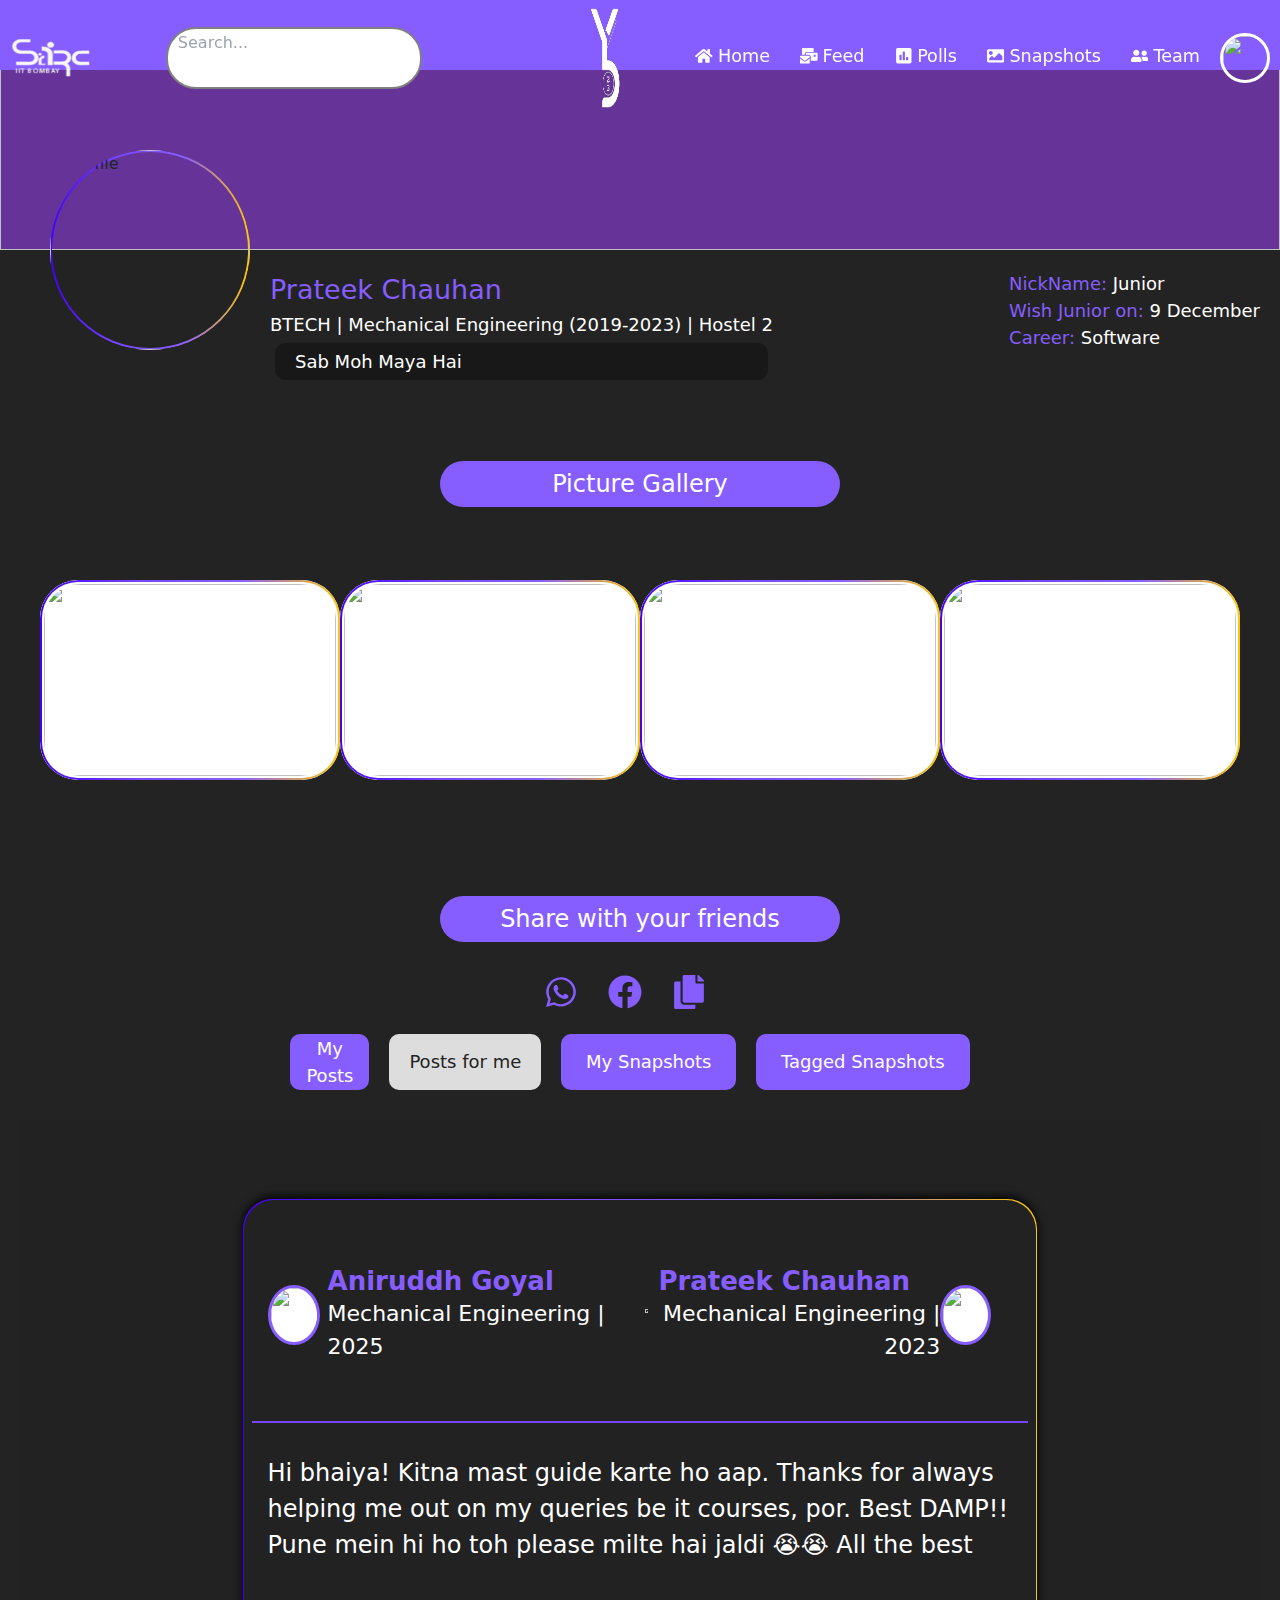
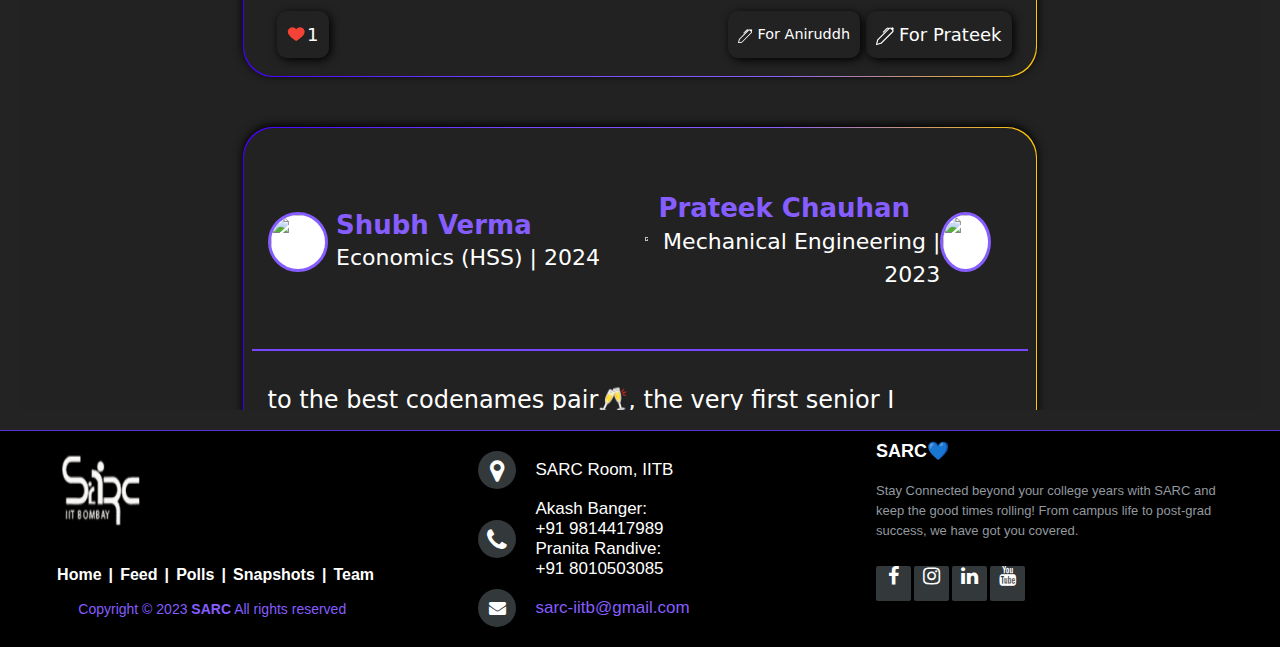
==== index.html @ 1e6b45af "first commit yearbook" ====
<html lang="en">

<head>
  <meta charset="utf-8">
  <link rel="icon" href="/favicon.ico">
  <meta name="viewport" content="width=device-width,initial-scale=1">
  <meta name="theme-color" content="#000000">
  <meta name="description" content="Web site created using create-react-app">
  <link rel="apple-touch-icon" href="/logo192.png">
  <link rel="manifest" href="/manifest.json">
  <title>YearBook 2023</title>

  <link href="main.1f7611b5.css" rel="stylesheet">
  <style>
    ::-webkit-scrollbar {
      width: 10px;
    }

    /* Track */
    ::-webkit-scrollbar-track {
      background: #f1f1f1;
    }

    /* Handle */
    ::-webkit-scrollbar-thumb {
      background: #888;
    }

    /* Handle on hover */
    ::-webkit-scrollbar-thumb:hover {
      background: #555;
    }

    img {
      width: 100px;
      height: 100px;
    }

    .swal2-popup.swal2-toast {
      box-sizing: border-box;
      grid-column: 1/4 !important;
      grid-row: 1/4 !important;
      grid-template-columns: min-content auto min-content;
      padding: 1em;
      overflow-y: hidden;
      background: #fff;
      box-shadow: 0 0 1px rgba(0, 0, 0, .075), 0 1px 2px rgba(0, 0, 0, .075), 1px 2px 4px rgba(0, 0, 0, .075), 1px 3px 8px rgba(0, 0, 0, .075), 2px 4px 16px rgba(0, 0, 0, .075);
      pointer-events: all
    }

    .swal2-popup.swal2-toast>* {
      grid-column: 2
    }

    .swal2-popup.swal2-toast .swal2-title {
      margin: .5em 1em;
      padding: 0;
      font-size: 1em;
      text-align: initial
    }

    .swal2-popup.swal2-toast .swal2-loading {
      justify-content: center
    }

    .swal2-popup.swal2-toast .swal2-input {
      height: 2em;
      margin: .5em;
      font-size: 1em
    }

    .swal2-popup.swal2-toast .swal2-validation-message {
      font-size: 1em
    }

    .swal2-popup.swal2-toast .swal2-footer {
      margin: .5em 0 0;
      padding: .5em 0 0;
      font-size: .8em
    }

    .swal2-popup.swal2-toast .swal2-close {
      grid-column: 3/3;
      grid-row: 1/99;
      align-self: center;
      width: .8em;
      height: .8em;
      margin: 0;
      font-size: 2em
    }

    .swal2-popup.swal2-toast .swal2-html-container {
      margin: .5em 1em;
      padding: 0;
      overflow: initial;
      font-size: 1em;
      text-align: initial
    }

    .swal2-popup.swal2-toast .swal2-html-container:empty {
      padding: 0
    }

    .swal2-popup.swal2-toast .swal2-loader {
      grid-column: 1;
      grid-row: 1/99;
      align-self: center;
      width: 2em;
      height: 2em;
      margin: .25em
    }

    .swal2-popup.swal2-toast .swal2-icon {
      grid-column: 1;
      grid-row: 1/99;
      align-self: center;
      width: 2em;
      min-width: 2em;
      height: 2em;
      margin: 0 .5em 0 0
    }

    .swal2-popup.swal2-toast .swal2-icon .swal2-icon-content {
      display: flex;
      align-items: center;
      font-size: 1.8em;
      font-weight: bold
    }

    .swal2-popup.swal2-toast .swal2-icon.swal2-success .swal2-success-ring {
      width: 2em;
      height: 2em
    }

    .swal2-popup.swal2-toast .swal2-icon.swal2-error [class^=swal2-x-mark-line] {
      top: .875em;
      width: 1.375em
    }

    .swal2-popup.swal2-toast .swal2-icon.swal2-error [class^=swal2-x-mark-line][class$=left] {
      left: .3125em
    }

    .swal2-popup.swal2-toast .swal2-icon.swal2-error [class^=swal2-x-mark-line][class$=right] {
      right: .3125em
    }

    .swal2-popup.swal2-toast .swal2-actions {
      justify-content: flex-start;
      height: auto;
      margin: 0;
      margin-top: .5em;
      padding: 0 .5em
    }

    .swal2-popup.swal2-toast .swal2-styled {
      margin: .25em .5em;
      padding: .4em .6em;
      font-size: 1em
    }

    .swal2-popup.swal2-toast .swal2-success {
      border-color: #a5dc86
    }

    .swal2-popup.swal2-toast .swal2-success [class^=swal2-success-circular-line] {
      position: absolute;
      width: 1.6em;
      height: 3em;
      transform: rotate(45deg);
      border-radius: 50%
    }

    .swal2-popup.swal2-toast .swal2-success [class^=swal2-success-circular-line][class$=left] {
      top: -0.8em;
      left: -0.5em;
      transform: rotate(-45deg);
      transform-origin: 2em 2em;
      border-radius: 4em 0 0 4em
    }

    .swal2-popup.swal2-toast .swal2-success [class^=swal2-success-circular-line][class$=right] {
      top: -0.25em;
      left: .9375em;
      transform-origin: 0 1.5em;
      border-radius: 0 4em 4em 0
    }

    .swal2-popup.swal2-toast .swal2-success .swal2-success-ring {
      width: 2em;
      height: 2em
    }

    .swal2-popup.swal2-toast .swal2-success .swal2-success-fix {
      top: 0;
      left: .4375em;
      width: .4375em;
      height: 2.6875em
    }

    .swal2-popup.swal2-toast .swal2-success [class^=swal2-success-line] {
      height: .3125em
    }

    .swal2-popup.swal2-toast .swal2-success [class^=swal2-success-line][class$=tip] {
      top: 1.125em;
      left: .1875em;
      width: .75em
    }

    .swal2-popup.swal2-toast .swal2-success [class^=swal2-success-line][class$=long] {
      top: .9375em;
      right: .1875em;
      width: 1.375em
    }

    .swal2-popup.swal2-toast .swal2-success.swal2-icon-show .swal2-success-line-tip {
      animation: swal2-toast-animate-success-line-tip .75s
    }

    .swal2-popup.swal2-toast .swal2-success.swal2-icon-show .swal2-success-line-long {
      animation: swal2-toast-animate-success-line-long .75s
    }

    .swal2-popup.swal2-toast.swal2-show {
      animation: swal2-toast-show .5s
    }

    .swal2-popup.swal2-toast.swal2-hide {
      animation: swal2-toast-hide .1s forwards
    }

    .swal2-container {
      display: grid;
      position: fixed;
      z-index: 1060;
      inset: 0;
      box-sizing: border-box;
      grid-template-areas: "top-start     top            top-end" "center-start  center         center-end" "bottom-start  bottom-center  bottom-end";
      grid-template-rows: minmax(min-content, auto) minmax(min-content, auto) minmax(min-content, auto);
      height: 100%;
      padding: .625em;
      overflow-x: hidden;
      transition: background-color .1s;
      -webkit-overflow-scrolling: touch
    }

    .swal2-container.swal2-backdrop-show,
    .swal2-container.swal2-noanimation {
      background: rgba(0, 0, 0, .4)
    }

    .swal2-container.swal2-backdrop-hide {
      background: rgba(0, 0, 0, 0) !important
    }

    .swal2-container.swal2-top-start,
    .swal2-container.swal2-center-start,
    .swal2-container.swal2-bottom-start {
      grid-template-columns: minmax(0, 1fr) auto auto
    }

    .swal2-container.swal2-top,
    .swal2-container.swal2-center,
    .swal2-container.swal2-bottom {
      grid-template-columns: auto minmax(0, 1fr) auto
    }

    .swal2-container.swal2-top-end,
    .swal2-container.swal2-center-end,
    .swal2-container.swal2-bottom-end {
      grid-template-columns: auto auto minmax(0, 1fr)
    }

    .swal2-container.swal2-top-start>.swal2-popup {
      align-self: start
    }

    .swal2-container.swal2-top>.swal2-popup {
      grid-column: 2;
      align-self: start;
      justify-self: center
    }

    .swal2-container.swal2-top-end>.swal2-popup,
    .swal2-container.swal2-top-right>.swal2-popup {
      grid-column: 3;
      align-self: start;
      justify-self: end
    }

    .swal2-container.swal2-center-start>.swal2-popup,
    .swal2-container.swal2-center-left>.swal2-popup {
      grid-row: 2;
      align-self: center
    }

    .swal2-container.swal2-center>.swal2-popup {
      grid-column: 2;
      grid-row: 2;
      align-self: center;
      justify-self: center
    }

    .swal2-container.swal2-center-end>.swal2-popup,
    .swal2-container.swal2-center-right>.swal2-popup {
      grid-column: 3;
      grid-row: 2;
      align-self: center;
      justify-self: end
    }

    .swal2-container.swal2-bottom-start>.swal2-popup,
    .swal2-container.swal2-bottom-left>.swal2-popup {
      grid-column: 1;
      grid-row: 3;
      align-self: end
    }

    .swal2-container.swal2-bottom>.swal2-popup {
      grid-column: 2;
      grid-row: 3;
      justify-self: center;
      align-self: end
    }

    .swal2-container.swal2-bottom-end>.swal2-popup,
    .swal2-container.swal2-bottom-right>.swal2-popup {
      grid-column: 3;
      grid-row: 3;
      align-self: end;
      justify-self: end
    }

    .swal2-container.swal2-grow-row>.swal2-popup,
    .swal2-container.swal2-grow-fullscreen>.swal2-popup {
      grid-column: 1/4;
      width: 100%
    }

    .swal2-container.swal2-grow-column>.swal2-popup,
    .swal2-container.swal2-grow-fullscreen>.swal2-popup {
      grid-row: 1/4;
      align-self: stretch
    }

    .swal2-container.swal2-no-transition {
      transition: none !important
    }

    .swal2-popup {
      display: none;
      position: relative;
      box-sizing: border-box;
      grid-template-columns: minmax(0, 100%);
      width: 32em;
      max-width: 100%;
      padding: 0 0 1.25em;
      border: none;
      border-radius: 5px;
      background: #fff;
      color: #545454;
      font-family: inherit;
      font-size: 1rem
    }

    .swal2-popup:focus {
      outline: none
    }

    .swal2-popup.swal2-loading {
      overflow-y: hidden
    }

    .swal2-title {
      position: relative;
      max-width: 100%;
      margin: 0;
      padding: .8em 1em 0;
      color: inherit;
      font-size: 1.875em;
      font-weight: 600;
      text-align: center;
      text-transform: none;
      word-wrap: break-word
    }

    .swal2-actions {
      display: flex;
      z-index: 1;
      box-sizing: border-box;
      flex-wrap: wrap;
      align-items: center;
      justify-content: center;
      width: auto;
      margin: 1.25em auto 0;
      padding: 0
    }

    .swal2-actions:not(.swal2-loading) .swal2-styled[disabled] {
      opacity: .4
    }

    .swal2-actions:not(.swal2-loading) .swal2-styled:hover {
      background-image: linear-gradient(rgba(0, 0, 0, 0.1), rgba(0, 0, 0, 0.1))
    }

    .swal2-actions:not(.swal2-loading) .swal2-styled:active {
      background-image: linear-gradient(rgba(0, 0, 0, 0.2), rgba(0, 0, 0, 0.2))
    }

    .swal2-loader {
      display: none;
      align-items: center;
      justify-content: center;
      width: 2.2em;
      height: 2.2em;
      margin: 0 1.875em;
      animation: swal2-rotate-loading 1.5s linear 0s infinite normal;
      border-width: .25em;
      border-style: solid;
      border-radius: 100%;
      border-color: #2778c4 rgba(0, 0, 0, 0) #2778c4 rgba(0, 0, 0, 0)
    }

    .swal2-styled {
      margin: .3125em;
      padding: .625em 1.1em;
      transition: box-shadow .1s;
      box-shadow: 0 0 0 3px rgba(0, 0, 0, 0);
      font-weight: 500
    }

    .swal2-styled:not([disabled]) {
      cursor: pointer
    }

    .swal2-styled.swal2-confirm {
      border: 0;
      border-radius: .25em;
      background: initial;
      background-color: #7066e0;
      color: #fff;
      font-size: 1em
    }

    .swal2-styled.swal2-confirm:focus {
      box-shadow: 0 0 0 3px rgba(112, 102, 224, .5)
    }

    .swal2-styled.swal2-deny {
      border: 0;
      border-radius: .25em;
      background: initial;
      background-color: #dc3741;
      color: #fff;
      font-size: 1em
    }

    .swal2-styled.swal2-deny:focus {
      box-shadow: 0 0 0 3px rgba(220, 55, 65, .5)
    }

    .swal2-styled.swal2-cancel {
      border: 0;
      border-radius: .25em;
      background: initial;
      background-color: #6e7881;
      color: #fff;
      font-size: 1em
    }

    .swal2-styled.swal2-cancel:focus {
      box-shadow: 0 0 0 3px rgba(110, 120, 129, .5)
    }

    .swal2-styled.swal2-default-outline:focus {
      box-shadow: 0 0 0 3px rgba(100, 150, 200, .5)
    }

    .swal2-styled:focus {
      outline: none
    }

    .swal2-styled::-moz-focus-inner {
      border: 0
    }

    .swal2-footer {
      justify-content: center;
      margin: 1em 0 0;
      padding: 1em 1em 0;
      border-top: 1px solid #eee;
      color: inherit;
      font-size: 1em
    }

    .swal2-timer-progress-bar-container {
      position: absolute;
      right: 0;
      bottom: 0;
      left: 0;
      grid-column: auto !important;
      overflow: hidden;
      border-bottom-right-radius: 5px;
      border-bottom-left-radius: 5px
    }

    .swal2-timer-progress-bar {
      width: 100%;
      height: .25em;
      background: rgba(0, 0, 0, .2)
    }

    .swal2-image {
      max-width: 100%;
      margin: 2em auto 1em
    }

    .swal2-close {
      z-index: 2;
      align-items: center;
      justify-content: center;
      width: 1.2em;
      height: 1.2em;
      margin-top: 0;
      margin-right: 0;
      margin-bottom: -1.2em;
      padding: 0;
      overflow: hidden;
      transition: color .1s, box-shadow .1s;
      border: none;
      border-radius: 5px;
      background: rgba(0, 0, 0, 0);
      color: #ccc;
      font-family: monospace;
      font-size: 2.5em;
      cursor: pointer;
      justify-self: end
    }

    .swal2-close:hover {
      transform: none;
      background: rgba(0, 0, 0, 0);
      color: #f27474
    }

    .swal2-close:focus {
      outline: none;
      box-shadow: inset 0 0 0 3px rgba(100, 150, 200, .5)
    }

    .swal2-close::-moz-focus-inner {
      border: 0
    }

    .swal2-html-container {
      z-index: 1;
      justify-content: center;
      margin: 1em 1.6em .3em;
      padding: 0;
      overflow: auto;
      color: inherit;
      font-size: 1.125em;
      font-weight: normal;
      line-height: normal;
      text-align: center;
      word-wrap: break-word;
      word-break: break-word
    }

    .swal2-input,
    .swal2-file,
    .swal2-textarea,
    .swal2-select,
    .swal2-radio,
    .swal2-checkbox {
      margin: 1em 2em 3px
    }

    .swal2-input,
    .swal2-file,
    .swal2-textarea {
      box-sizing: border-box;
      width: auto;
      transition: border-color .1s, box-shadow .1s;
      border: 1px solid #d9d9d9;
      border-radius: .1875em;
      background: rgba(0, 0, 0, 0);
      box-shadow: inset 0 1px 1px rgba(0, 0, 0, .06), 0 0 0 3px rgba(0, 0, 0, 0);
      color: inherit;
      font-size: 1.125em
    }

    .swal2-input.swal2-inputerror,
    .swal2-file.swal2-inputerror,
    .swal2-textarea.swal2-inputerror {
      border-color: #f27474 !important;
      box-shadow: 0 0 2px #f27474 !important
    }

    .swal2-input:focus,
    .swal2-file:focus,
    .swal2-textarea:focus {
      border: 1px solid #b4dbed;
      outline: none;
      box-shadow: inset 0 1px 1px rgba(0, 0, 0, .06), 0 0 0 3px rgba(100, 150, 200, .5)
    }

    .swal2-input::placeholder,
    .swal2-file::placeholder,
    .swal2-textarea::placeholder {
      color: #ccc
    }

    .swal2-range {
      margin: 1em 2em 3px;
      background: #fff
    }

    .swal2-range input {
      width: 80%
    }

    .swal2-range output {
      width: 20%;
      color: inherit;
      font-weight: 600;
      text-align: center
    }

    .swal2-range input,
    .swal2-range output {
      height: 2.625em;
      padding: 0;
      font-size: 1.125em;
      line-height: 2.625em
    }

    .swal2-input {
      height: 2.625em;
      padding: 0 .75em
    }

    .swal2-file {
      width: 75%;
      margin-right: auto;
      margin-left: auto;
      background: rgba(0, 0, 0, 0);
      font-size: 1.125em
    }

    .swal2-textarea {
      height: 6.75em;
      padding: .75em
    }

    .swal2-select {
      min-width: 50%;
      max-width: 100%;
      padding: .375em .625em;
      background: rgba(0, 0, 0, 0);
      color: inherit;
      font-size: 1.125em
    }

    .swal2-radio,
    .swal2-checkbox {
      align-items: center;
      justify-content: center;
      background: #fff;
      color: inherit
    }

    .swal2-radio label,
    .swal2-checkbox label {
      margin: 0 .6em;
      font-size: 1.125em
    }

    .swal2-radio input,
    .swal2-checkbox input {
      flex-shrink: 0;
      margin: 0 .4em
    }

    .swal2-input-label {
      display: flex;
      justify-content: center;
      margin: 1em auto 0
    }

    .swal2-validation-message {
      align-items: center;
      justify-content: center;
      margin: 1em 0 0;
      padding: .625em;
      overflow: hidden;
      background: #f0f0f0;
      color: #666;
      font-size: 1em;
      font-weight: 300
    }

    .swal2-validation-message::before {
      content: "!";
      display: inline-block;
      width: 1.5em;
      min-width: 1.5em;
      height: 1.5em;
      margin: 0 .625em;
      border-radius: 50%;
      background-color: #f27474;
      color: #fff;
      font-weight: 600;
      line-height: 1.5em;
      text-align: center
    }

    .swal2-icon {
      position: relative;
      box-sizing: content-box;
      justify-content: center;
      width: 5em;
      height: 5em;
      margin: 2.5em auto .6em;
      border: 0.25em solid rgba(0, 0, 0, 0);
      border-radius: 50%;
      border-color: #000;
      font-family: inherit;
      line-height: 5em;
      cursor: default;
      user-select: none
    }

    .swal2-icon .swal2-icon-content {
      display: flex;
      align-items: center;
      font-size: 3.75em
    }

    .swal2-icon.swal2-error {
      border-color: #f27474;
      color: #f27474
    }

    .swal2-icon.swal2-error .swal2-x-mark {
      position: relative;
      flex-grow: 1
    }

    .swal2-icon.swal2-error [class^=swal2-x-mark-line] {
      display: block;
      position: absolute;
      top: 2.3125em;
      width: 2.9375em;
      height: .3125em;
      border-radius: .125em;
      background-color: #f27474
    }

    .swal2-icon.swal2-error [class^=swal2-x-mark-line][class$=left] {
      left: 1.0625em;
      transform: rotate(45deg)
    }

    .swal2-icon.swal2-error [class^=swal2-x-mark-line][class$=right] {
      right: 1em;
      transform: rotate(-45deg)
    }

    .swal2-icon.swal2-error.swal2-icon-show {
      animation: swal2-animate-error-icon .5s
    }

    .swal2-icon.swal2-error.swal2-icon-show .swal2-x-mark {
      animation: swal2-animate-error-x-mark .5s
    }

    .swal2-icon.swal2-warning {
      border-color: #facea8;
      color: #f8bb86
    }

    .swal2-icon.swal2-warning.swal2-icon-show {
      animation: swal2-animate-error-icon .5s
    }

    .swal2-icon.swal2-warning.swal2-icon-show .swal2-icon-content {
      animation: swal2-animate-i-mark .5s
    }

    .swal2-icon.swal2-info {
      border-color: #9de0f6;
      color: #3fc3ee
    }

    .swal2-icon.swal2-info.swal2-icon-show {
      animation: swal2-animate-error-icon .5s
    }

    .swal2-icon.swal2-info.swal2-icon-show .swal2-icon-content {
      animation: swal2-animate-i-mark .8s
    }

    .swal2-icon.swal2-question {
      border-color: #c9dae1;
      color: #87adbd
    }

    .swal2-icon.swal2-question.swal2-icon-show {
      animation: swal2-animate-error-icon .5s
    }

    .swal2-icon.swal2-question.swal2-icon-show .swal2-icon-content {
      animation: swal2-animate-question-mark .8s
    }

    .swal2-icon.swal2-success {
      border-color: #a5dc86;
      color: #a5dc86
    }

    .swal2-icon.swal2-success [class^=swal2-success-circular-line] {
      position: absolute;
      width: 3.75em;
      height: 7.5em;
      transform: rotate(45deg);
      border-radius: 50%
    }

    .swal2-icon.swal2-success [class^=swal2-success-circular-line][class$=left] {
      top: -0.4375em;
      left: -2.0635em;
      transform: rotate(-45deg);
      transform-origin: 3.75em 3.75em;
      border-radius: 7.5em 0 0 7.5em
    }

    .swal2-icon.swal2-success [class^=swal2-success-circular-line][class$=right] {
      top: -0.6875em;
      left: 1.875em;
      transform: rotate(-45deg);
      transform-origin: 0 3.75em;
      border-radius: 0 7.5em 7.5em 0
    }

    .swal2-icon.swal2-success .swal2-success-ring {
      position: absolute;
      z-index: 2;
      top: -0.25em;
      left: -0.25em;
      box-sizing: content-box;
      width: 100%;
      height: 100%;
      border: .25em solid rgba(165, 220, 134, .3);
      border-radius: 50%
    }

    .swal2-icon.swal2-success .swal2-success-fix {
      position: absolute;
      z-index: 1;
      top: .5em;
      left: 1.625em;
      width: .4375em;
      height: 5.625em;
      transform: rotate(-45deg)
    }

    .swal2-icon.swal2-success [class^=swal2-success-line] {
      display: block;
      position: absolute;
      z-index: 2;
      height: .3125em;
      border-radius: .125em;
      background-color: #a5dc86
    }

    .swal2-icon.swal2-success [class^=swal2-success-line][class$=tip] {
      top: 2.875em;
      left: .8125em;
      width: 1.5625em;
      transform: rotate(45deg)
    }

    .swal2-icon.swal2-success [class^=swal2-success-line][class$=long] {
      top: 2.375em;
      right: .5em;
      width: 2.9375em;
      transform: rotate(-45deg)
    }

    .swal2-icon.swal2-success.swal2-icon-show .swal2-success-line-tip {
      animation: swal2-animate-success-line-tip .75s
    }

    .swal2-icon.swal2-success.swal2-icon-show .swal2-success-line-long {
      animation: swal2-animate-success-line-long .75s
    }

    .swal2-icon.swal2-success.swal2-icon-show .swal2-success-circular-line-right {
      animation: swal2-rotate-success-circular-line 4.25s ease-in
    }

    .swal2-progress-steps {
      flex-wrap: wrap;
      align-items: center;
      max-width: 100%;
      margin: 1.25em auto;
      padding: 0;
      background: rgba(0, 0, 0, 0);
      font-weight: 600
    }

    .swal2-progress-steps li {
      display: inline-block;
      position: relative
    }

    .swal2-progress-steps .swal2-progress-step {
      z-index: 20;
      flex-shrink: 0;
      width: 2em;
      height: 2em;
      border-radius: 2em;
      background: #2778c4;
      color: #fff;
      line-height: 2em;
      text-align: center
    }

    .swal2-progress-steps .swal2-progress-step.swal2-active-progress-step {
      background: #2778c4
    }

    .swal2-progress-steps .swal2-progress-step.swal2-active-progress-step~.swal2-progress-step {
      background: #add8e6;
      color: #fff
    }

    .swal2-progress-steps .swal2-progress-step.swal2-active-progress-step~.swal2-progress-step-line {
      background: #add8e6
    }

    .swal2-progress-steps .swal2-progress-step-line {
      z-index: 10;
      flex-shrink: 0;
      width: 2.5em;
      height: .4em;
      margin: 0 -1px;
      background: #2778c4
    }

    [class^=swal2] {
      -webkit-tap-highlight-color: rgba(0, 0, 0, 0)
    }

    .swal2-show {
      animation: swal2-show .3s
    }

    .swal2-hide {
      animation: swal2-hide .15s forwards
    }

    .swal2-noanimation {
      transition: none
    }

    .swal2-scrollbar-measure {
      position: absolute;
      top: -9999px;
      width: 50px;
      height: 50px;
      overflow: scroll
    }

    .swal2-rtl .swal2-close {
      margin-right: initial;
      margin-left: 0
    }

    .swal2-rtl .swal2-timer-progress-bar {
      right: 0;
      left: auto
    }


    @keyframes swal2-toast-show {
      0% {
        transform: translateY(-0.625em) rotateZ(2deg)
      }

      33% {
        transform: translateY(0) rotateZ(-2deg)
      }

      66% {
        transform: translateY(0.3125em) rotateZ(2deg)
      }

      100% {
        transform: translateY(0) rotateZ(0deg)
      }
    }

    @keyframes swal2-toast-hide {
      100% {
        transform: rotateZ(1deg);
        opacity: 0
      }
    }

    @keyframes swal2-toast-animate-success-line-tip {
      0% {
        top: .5625em;
        left: .0625em;
        width: 0
      }

      54% {
        top: .125em;
        left: .125em;
        width: 0
      }

      70% {
        top: .625em;
        left: -0.25em;
        width: 1.625em
      }

      84% {
        top: 1.0625em;
        left: .75em;
        width: .5em
      }

      100% {
        top: 1.125em;
        left: .1875em;
        width: .75em
      }
    }

    @keyframes swal2-toast-animate-success-line-long {
      0% {
        top: 1.625em;
        right: 1.375em;
        width: 0
      }

      65% {
        top: 1.25em;
        right: .9375em;
        width: 0
      }

      84% {
        top: .9375em;
        right: 0;
        width: 1.125em
      }

      100% {
        top: .9375em;
        right: .1875em;
        width: 1.375em
      }
    }

    @keyframes swal2-show {
      0% {
        transform: scale(0.7)
      }

      45% {
        transform: scale(1.05)
      }

      80% {
        transform: scale(0.95)
      }

      100% {
        transform: scale(1)
      }
    }

    @keyframes swal2-hide {
      0% {
        transform: scale(1);
        opacity: 1
      }

      100% {
        transform: scale(0.5);
        opacity: 0
      }
    }

    @keyframes swal2-animate-success-line-tip {
      0% {
        top: 1.1875em;
        left: .0625em;
        width: 0
      }

      54% {
        top: 1.0625em;
        left: .125em;
        width: 0
      }

      70% {
        top: 2.1875em;
        left: -0.375em;
        width: 3.125em
      }

      84% {
        top: 3em;
        left: 1.3125em;
        width: 1.0625em
      }

      100% {
        top: 2.8125em;
        left: .8125em;
        width: 1.5625em
      }
    }

    @keyframes swal2-animate-success-line-long {
      0% {
        top: 3.375em;
        right: 2.875em;
        width: 0
      }

      65% {
        top: 3.375em;
        right: 2.875em;
        width: 0
      }

      84% {
        top: 2.1875em;
        right: 0;
        width: 3.4375em
      }

      100% {
        top: 2.375em;
        right: .5em;
        width: 2.9375em
      }
    }

    @keyframes swal2-rotate-success-circular-line {
      0% {
        transform: rotate(-45deg)
      }

      5% {
        transform: rotate(-45deg)
      }

      12% {
        transform: rotate(-405deg)
      }

      100% {
        transform: rotate(-405deg)
      }
    }

    @keyframes swal2-animate-error-x-mark {
      0% {
        margin-top: 1.625em;
        transform: scale(0.4);
        opacity: 0
      }

      50% {
        margin-top: 1.625em;
        transform: scale(0.4);
        opacity: 0
      }

      80% {
        margin-top: -0.375em;
        transform: scale(1.15)
      }

      100% {
        margin-top: 0;
        transform: scale(1);
        opacity: 1
      }
    }

    @keyframes swal2-animate-error-icon {
      0% {
        transform: rotateX(100deg);
        opacity: 0
      }

      100% {
        transform: rotateX(0deg);
        opacity: 1
      }
    }

    @keyframes swal2-rotate-loading {
      0% {
        transform: rotate(0deg)
      }

      100% {
        transform: rotate(360deg)
      }
    }

    @keyframes swal2-animate-question-mark {
      0% {
        transform: rotateY(-360deg)
      }

      100% {
        transform: rotateY(0)
      }
    }

    @keyframes swal2-animate-i-mark {
      0% {
        transform: rotateZ(45deg);
        opacity: 0
      }

      25% {
        transform: rotateZ(-25deg);
        opacity: .4
      }

      50% {
        transform: rotateZ(15deg);
        opacity: .8
      }

      75% {
        transform: rotateZ(-5deg);
        opacity: 1
      }

      100% {
        transform: rotateX(0);
        opacity: 1
      }
    }

    body.swal2-shown:not(.swal2-no-backdrop):not(.swal2-toast-shown) {
      overflow: hidden
    }

    body.swal2-height-auto {
      height: auto !important
    }

    body.swal2-no-backdrop .swal2-container {
      background-color: rgba(0, 0, 0, 0) !important;
      pointer-events: none
    }

    body.swal2-no-backdrop .swal2-container .swal2-popup {
      pointer-events: all
    }

    body.swal2-no-backdrop .swal2-container .swal2-modal {
      box-shadow: 0 0 10px rgba(0, 0, 0, .4)
    }

    @media print {
      body.swal2-shown:not(.swal2-no-backdrop):not(.swal2-toast-shown) {
        overflow-y: scroll !important
      }

      body.swal2-shown:not(.swal2-no-backdrop):not(.swal2-toast-shown)>[aria-hidden=true] {
        display: none
      }

      body.swal2-shown:not(.swal2-no-backdrop):not(.swal2-toast-shown) .swal2-container {
        position: static !important
      }
    }

    body.swal2-toast-shown .swal2-container {
      box-sizing: border-box;
      width: 360px;
      max-width: 100%;
      background-color: rgba(0, 0, 0, 0);
      pointer-events: none
    }

    body.swal2-toast-shown .swal2-container.swal2-top {
      inset: 0 auto auto 50%;
      transform: translateX(-50%)
    }

    body.swal2-toast-shown .swal2-container.swal2-top-end,
    body.swal2-toast-shown .swal2-container.swal2-top-right {
      inset: 0 0 auto auto
    }

    body.swal2-toast-shown .swal2-container.swal2-top-start,
    body.swal2-toast-shown .swal2-container.swal2-top-left {
      inset: 0 auto auto 0
    }

    body.swal2-toast-shown .swal2-container.swal2-center-start,
    body.swal2-toast-shown .swal2-container.swal2-center-left {
      inset: 50% auto auto 0;
      transform: translateY(-50%)
    }

    body.swal2-toast-shown .swal2-container.swal2-center {
      inset: 50% auto auto 50%;
      transform: translate(-50%, -50%)
    }

    body.swal2-toast-shown .swal2-container.swal2-center-end,
    body.swal2-toast-shown .swal2-container.swal2-center-right {
      inset: 50% 0 auto auto;
      transform: translateY(-50%)
    }

    body.swal2-toast-shown .swal2-container.swal2-bottom-start,
    body.swal2-toast-shown .swal2-container.swal2-bottom-left {
      inset: auto auto 0 0
    }

    body.swal2-toast-shown .swal2-container.swal2-bottom {
      inset: auto auto 0 50%;
      transform: translateX(-50%)
    }

    body.swal2-toast-shown .swal2-container.swal2-bottom-end,
    body.swal2-toast-shown .swal2-container.swal2-bottom-right {
      inset: auto 0 0 auto
    }
  </style>
  <style type="text/css">
    .multiSelectContainer,
    .multiSelectContainer *,
    .multiSelectContainer :after,
    .multiSelectContainer :before {
      box-sizing: border-box
    }

    .multiSelectContainer {
      position: relative;
      text-align: left;
      width: 100%
    }

    .disable_ms {
      opacity: .5;
      pointer-events: none
    }

    .display-none {
      display: none
    }

    .searchWrapper {
      border: 1px solid #ccc;
      border-radius: 4px;
      min-height: 22px;
      padding: 5px;
      position: relative
    }

    .multiSelectContainer input {
      background: transparent;
      border: none;
      margin-top: 3px
    }

    .multiSelectContainer input:focus {
      outline: none
    }

    .chip {
      align-items: center;
      background: #0096fb;
      border-radius: 11px;
      color: #fff;
      display: inline-flex;
      font-size: 13px;
      line-height: 19px;
      margin-bottom: 5px;
      margin-right: 5px;
      padding: 4px 10px
    }

    .chip,
    .singleChip {
      white-space: nowrap
    }

    .singleChip {
      background: none;
      border-radius: none;
      color: inherit
    }

    .singleChip i {
      display: none
    }

    .closeIcon {
      cursor: pointer;
      float: right;
      height: 13px;
      margin-left: 5px;
      width: 13px
    }

    .optionListContainer {
      background: #fff;
      border-radius: 4px;
      margin-top: 1px;
      position: absolute;
      width: 100%;
      z-index: 2
    }

    .multiSelectContainer ul {
      border: 1px solid #ccc;
      border-radius: 4px;
      display: block;
      margin: 0;
      max-height: 250px;
      overflow-y: auto;
      padding: 0
    }

    .multiSelectContainer li {
      padding: 10px
    }

    .multiSelectContainer li:hover {
      background: #0096fb;
      color: #fff;
      cursor: pointer
    }

    .checkbox {
      margin-right: 10px
    }

    .disableSelection {
      opacity: .5;
      pointer-events: none
    }

    .highlightOption {
      background: #0096fb;
      color: #fff
    }

    .displayBlock {
      display: block
    }

    .displayNone {
      display: none
    }

    .notFound {
      display: block;
      padding: 10px
    }

    .singleSelect {
      padding-right: 20px
    }

    li.groupHeading {
      color: #908e8e;
      padding: 5px 15px;
      pointer-events: none
    }

    li.groupChildEle {
      padding-left: 30px
    }

    .icon_down_dir {
      position: absolute;
      right: 10px;
      top: 50%;
      transform: translateY(-50%);
      width: 14px
    }

    .icon_down_dir:before {
      content: "\e803"
    }

    .custom-close {
      display: flex
    }
  </style>
</head>

<body data-new-gr-c-s-check-loaded="14.1117.0" data-gr-ext-installed=""><noscript>You need to enable JavaScript to run
    this app.</noscript>
  <div id="root">
    <nav class="navbar"><img class="navbar__logo"
        src="[data-uri]">
      <div class="navbar__search">
        <div style="position: relative; overflow-y: visible; color: rgb(134, 93, 255); height: 100%; width: 100%;">
          <div>
            <div
              style="position: relative; box-sizing: border-box; width: 100%; color: transparent; overflow: hidden; white-space: pre-wrap; overflow-wrap: break-word; border: 1px solid transparent; text-align: start;">
            </div><textarea placeholder="Search..." markup="__display__(__id__)"
              style="display: block; width: 100%; position: absolute; margin: 0px; top: 0px; left: 0px; box-sizing: border-box; background-color: transparent; font-family: inherit; font-size: inherit; letter-spacing: inherit; height: 100%; bottom: 0px; overflow: hidden; resize: none;"></textarea>
          </div>
        </div>
      </div>
      <div class="navbar__yb_logo"><img
          src="[data-uri]">
      </div>
      <ul class="navbar__links">
        <li><a href="/"><svg stroke="currentColor" fill="currentColor" stroke-width="0" viewBox="0 0 576 512"
              height="1em" width="1em" xmlns="http://www.w3.org/2000/svg">
              <path
                d="M280.37 148.26L96 300.11V464a16 16 0 0 0 16 16l112.06-.29a16 16 0 0 0 15.92-16V368a16 16 0 0 1 16-16h64a16 16 0 0 1 16 16v95.64a16 16 0 0 0 16 16.05L464 480a16 16 0 0 0 16-16V300L295.67 148.26a12.19 12.19 0 0 0-15.3 0zM571.6 251.47L488 182.56V44.05a12 12 0 0 0-12-12h-56a12 12 0 0 0-12 12v72.61L318.47 43a48 48 0 0 0-61 0L4.34 251.47a12 12 0 0 0-1.6 16.9l25.5 31A12 12 0 0 0 45.15 301l235.22-193.74a12.19 12.19 0 0 1 15.3 0L530.9 301a12 12 0 0 0 16.9-1.6l25.5-31a12 12 0 0 0-1.7-16.93z">
              </path>
            </svg>Home</a></li>
        <li><a href="/feed"><svg stroke="currentColor" fill="currentColor" stroke-width="0" viewBox="0 0 576 512"
              height="1em" width="1em" xmlns="http://www.w3.org/2000/svg">
              <path
                d="M160 448c-25.6 0-51.2-22.4-64-32-64-44.8-83.2-60.8-96-70.4V480c0 17.67 14.33 32 32 32h256c17.67 0 32-14.33 32-32V345.6c-12.8 9.6-32 25.6-96 70.4-12.8 9.6-38.4 32-64 32zm128-192H32c-17.67 0-32 14.33-32 32v16c25.6 19.2 22.4 19.2 115.2 86.4 9.6 6.4 28.8 25.6 44.8 25.6s35.2-19.2 44.8-22.4c92.8-67.2 89.6-67.2 115.2-86.4V288c0-17.67-14.33-32-32-32zm256-96H224c-17.67 0-32 14.33-32 32v32h96c33.21 0 60.59 25.42 63.71 57.82l.29-.22V416h192c17.67 0 32-14.33 32-32V192c0-17.67-14.33-32-32-32zm-32 128h-64v-64h64v64zm-352-96c0-35.29 28.71-64 64-64h224V32c0-17.67-14.33-32-32-32H96C78.33 0 64 14.33 64 32v192h96v-32z">
              </path>
            </svg>Feed</a></li>
        <li><a href="/polls"><svg stroke="currentColor" fill="currentColor" stroke-width="0" viewBox="0 0 448 512"
              height="1em" width="1em" xmlns="http://www.w3.org/2000/svg">
              <path
                d="M400 32H48C21.5 32 0 53.5 0 80v352c0 26.5 21.5 48 48 48h352c26.5 0 48-21.5 48-48V80c0-26.5-21.5-48-48-48zM160 368c0 8.84-7.16 16-16 16h-32c-8.84 0-16-7.16-16-16V240c0-8.84 7.16-16 16-16h32c8.84 0 16 7.16 16 16v128zm96 0c0 8.84-7.16 16-16 16h-32c-8.84 0-16-7.16-16-16V144c0-8.84 7.16-16 16-16h32c8.84 0 16 7.16 16 16v224zm96 0c0 8.84-7.16 16-16 16h-32c-8.84 0-16-7.16-16-16v-64c0-8.84 7.16-16 16-16h32c8.84 0 16 7.16 16 16v64z">
              </path>
            </svg>Polls</a></li>
        <li><a href="/impression"><svg stroke="currentColor" fill="currentColor" stroke-width="0" viewBox="0 0 512 512"
              height="1em" width="1em" xmlns="http://www.w3.org/2000/svg">
              <path
                d="M464 448H48c-26.51 0-48-21.49-48-48V112c0-26.51 21.49-48 48-48h416c26.51 0 48 21.49 48 48v288c0 26.51-21.49 48-48 48zM112 120c-30.928 0-56 25.072-56 56s25.072 56 56 56 56-25.072 56-56-25.072-56-56-56zM64 384h384V272l-87.515-87.515c-4.686-4.686-12.284-4.686-16.971 0L208 320l-55.515-55.515c-4.686-4.686-12.284-4.686-16.971 0L64 336v48z">
              </path>
            </svg>Snapshots</a></li>
        <li><a href="/team"><svg stroke="currentColor" fill="currentColor" stroke-width="0" viewBox="0 0 640 512"
              height="1em" width="1em" xmlns="http://www.w3.org/2000/svg">
              <path
                d="M192 256c61.9 0 112-50.1 112-112S253.9 32 192 32 80 82.1 80 144s50.1 112 112 112zm76.8 32h-8.3c-20.8 10-43.9 16-68.5 16s-47.6-6-68.5-16h-8.3C51.6 288 0 339.6 0 403.2V432c0 26.5 21.5 48 48 48h288c26.5 0 48-21.5 48-48v-28.8c0-63.6-51.6-115.2-115.2-115.2zM480 256c53 0 96-43 96-96s-43-96-96-96-96 43-96 96 43 96 96 96zm48 32h-3.8c-13.9 4.8-28.6 8-44.2 8s-30.3-3.2-44.2-8H432c-20.4 0-39.2 5.9-55.7 15.4 24.4 26.3 39.7 61.2 39.7 99.8v38.4c0 2.2-.5 4.3-.6 6.4H592c26.5 0 48-21.5 48-48 0-61.9-50.1-112-112-112z">
              </path>
            </svg>Team</a></li>
        <li><img class="ProfilePicNav" src="https://yearbook.sarc-iitb.org/api/Impression_Images/user_712/profile.jpg"
            alt=""></li>
      </ul>
    </nav>
    <nav class="navbar1">
      <div class="navbar__logo1"><img
          src="[data-uri]">
      </div>
      <div class="navbar-search1">
        <div style="position: relative; overflow-y: visible; color: rgb(134, 93, 255); height: 100%; width: 100%;">
          <div>
            <div
              style="position: relative; box-sizing: border-box; width: 100%; color: transparent; overflow: hidden; white-space: pre-wrap; overflow-wrap: break-word; border: 1px solid transparent; text-align: start;">
            </div><textarea placeholder="Search..." markup="__display__(__id__)"
              style="display: block; width: 100%; position: absolute; margin: 0px; top: 0px; left: 0px; box-sizing: border-box; background-color: transparent; font-family: inherit; font-size: inherit; letter-spacing: inherit; height: 100%; bottom: 0px; overflow: hidden; resize: none;"></textarea>
          </div>
        </div>
      </div>
      <div class="navbar__yb_logo1"><img
          src="[data-uri]">
      </div>
      <div class="navbar-links1">
        <div class="navbar-hamburger"><span></span><span></span><span></span></div>
      </div>
    </nav>
    <div class="Feed_notactive__JQl2B" style="z-index: 99;"></div>
    <div class="profilemain"><input type="file" id="img1" class="Profile_hidden_input__GUy+D"><input type="file"
        id="img2" class="Profile_hidden_input__GUy+D"><input type="file" id="img3"
        class="Profile_hidden_input__GUy+D"><input type="file" id="img4" class="Profile_hidden_input__GUy+D"><input
        type="file" id="cover" class="Profile_hidden_input__GUy+D">
      <div class="Profile_cover_img__-dOXG" data_attr="cover"><img
          src="https://yearbook.sarc-iitb.org/api/Impression_Images/user_712/cover.jpg" alt="">
        <div class="Profile_profile_img__5yNaZ"><img
            src="https://yearbook.sarc-iitb.org/api/Impression_Images/user_712/profile.jpg" alt="profile"></div>
      </div>
      <div class="Profile_profile_body__I+Rft">
        <div class="Profile_profile_head__EvBew">
          <div class="Profile_profile_info__774Px">
            <p style="color: rgb(134, 93, 255); font-size: 150%; display: flex; align-items: center;">Prateek Chauhan
            </p>
            <p> BTECH | Mechanical Engineering (2019-2023) | Hostel 2</p>
            <p style="margin: 5px; background-color: rgba(0, 0, 0, 0.3); padding: 5px 20px; border-radius: 10px;">Sab
              Moh Maya Hai</p>
          </div>
          <div class="Profile_profile_info__774Px">
            <p><span style="color: rgb(134, 93, 255);">NickName:</span> Junior</p>
            <p><span style="color: rgb(134, 93, 255);">Wish Junior on:</span> 9 December </p>
            <p><span style="color: rgb(134, 93, 255);">Career:</span> Software </p>
          </div>
        </div>
        <div class="Profile_socialcontainer__N+ieQ"><span class="Profile_socialshare__ikJR+">Picture Gallery</span>
        </div>
        <div class="Profile_gallery_images__tvNXk">
          <div class="Profile_gallery_img__QiYsK" data_attr="img1"><img
              src="https://yearbook.sarc-iitb.org/api/Impression_Images/user_712/img1.jpg" alt=""></div>
          <div class="Profile_gallery_img__QiYsK" data_attr="img2"><img
              src="https://yearbook.sarc-iitb.org/api/Impression_Images/user_712/img2.jpg" alt=""></div>
          <div class="Profile_gallery_img__QiYsK" data_attr="img3"><img
              src="https://yearbook.sarc-iitb.org/api/Impression_Images/user_712/img3.jpg" alt=""></div>
          <div class="Profile_gallery_img__QiYsK" data_attr="img4"><img
              src="https://yearbook.sarc-iitb.org/api/Impression_Images/user_712/img4.jpg" alt=""></div>
        </div>
        <div>
          <div></div>
          <div class="Profile_socialcontainer__N+ieQ"><span class="Profile_socialshare__ikJR+">Share with your friends
            </span></div>
          <div class="Profile_socialIcons__ALe4q"><svg stroke="currentColor" fill="currentColor" stroke-width="0"
              viewBox="0 0 448 512" class="Profile_socialIcon__A4bwz" height="1em" width="1em"
              xmlns="http://www.w3.org/2000/svg">
              <path
                d="M380.9 97.1C339 55.1 283.2 32 223.9 32c-122.4 0-222 99.6-222 222 0 39.1 10.2 77.3 29.6 111L0 480l117.7-30.9c32.4 17.7 68.9 27 106.1 27h.1c122.3 0 224.1-99.6 224.1-222 0-59.3-25.2-115-67.1-157zm-157 341.6c-33.2 0-65.7-8.9-94-25.7l-6.7-4-69.8 18.3L72 359.2l-4.4-7c-18.5-29.4-28.2-63.3-28.2-98.2 0-101.7 82.8-184.5 184.6-184.5 49.3 0 95.6 19.2 130.4 54.1 34.8 34.9 56.2 81.2 56.1 130.5 0 101.8-84.9 184.6-186.6 184.6zm101.2-138.2c-5.5-2.8-32.8-16.2-37.9-18-5.1-1.9-8.8-2.8-12.5 2.8-3.7 5.6-14.3 18-17.6 21.8-3.2 3.7-6.5 4.2-12 1.4-32.6-16.3-54-29.1-75.5-66-5.7-9.8 5.7-9.1 16.3-30.3 1.8-3.7.9-6.9-.5-9.7-1.4-2.8-12.5-30.1-17.1-41.2-4.5-10.8-9.1-9.3-12.5-9.5-3.2-.2-6.9-.2-10.6-.2-3.7 0-9.7 1.4-14.8 6.9-5.1 5.6-19.4 19-19.4 46.3 0 27.3 19.9 53.7 22.6 57.4 2.8 3.7 39.1 59.7 94.8 83.8 35.2 15.2 49 16.5 66.6 13.9 10.7-1.6 32.8-13.4 37.4-26.4 4.6-13 4.6-24.1 3.2-26.4-1.3-2.5-5-3.9-10.5-6.6z">
              </path>
            </svg><svg stroke="currentColor" fill="currentColor" stroke-width="0" viewBox="0 0 512 512"
              class="Profile_socialIcon__A4bwz" height="1em" width="1em" xmlns="http://www.w3.org/2000/svg">
              <path
                d="M504 256C504 119 393 8 256 8S8 119 8 256c0 123.78 90.69 226.38 209.25 245V327.69h-63V256h63v-54.64c0-62.15 37-96.48 93.67-96.48 27.14 0 55.52 4.84 55.52 4.84v61h-31.28c-30.8 0-40.41 19.12-40.41 38.73V256h68.78l-11 71.69h-57.78V501C413.31 482.38 504 379.78 504 256z">
              </path>
            </svg><svg stroke="currentColor" fill="currentColor" stroke-width="0" viewBox="0 0 448 512"
              class="Profile_socialIcon__A4bwz" height="1em" width="1em" xmlns="http://www.w3.org/2000/svg">
              <path
                d="M320 448v40c0 13.255-10.745 24-24 24H24c-13.255 0-24-10.745-24-24V120c0-13.255 10.745-24 24-24h72v296c0 30.879 25.121 56 56 56h168zm0-344V0H152c-13.255 0-24 10.745-24 24v368c0 13.255 10.745 24 24 24h272c13.255 0 24-10.745 24-24V128H344c-13.2 0-24-10.8-24-24zm120.971-31.029L375.029 7.029A24 24 0 0 0 358.059 0H352v96h96v-6.059a24 24 0 0 0-7.029-16.97z">
              </path>
            </svg></div>
        </div>
        <div class="Profile_tabContainer__TOvXk"><a href="./my posts.html"><button class="Profile_tabButton__OZirG">My Posts</button></a>
          <button class="Profile_activeTab__56gsN">Posts for me</button><button class="Profile_tabButton__OZirG">My
            Snapshots</button><button class="Profile_tabButton__OZirG">Tagged Snapshots</button></div>
        <div class="Profile_tabContent__f6wd3">
          <div class="Feed_ChildContainer__LtTS-">
            <div class="FeedContainerPosts_FeedContainer__ZBWrb">
              <div id="51" class="DisplayPost_PostContainerWrap__fL94d" style="margin-top: 5%;">
                <div class="DisplayPost_PostContainer__N8nOX">
                  <div class="DisplayPost_PostHeader__UHYgk">
                    <div class="DisplayPost_PostHeaderLeft__RVpWz"><img
                        src="https://yearbook.sarc-iitb.org/api/Impression_Images/user_72/profile.jpg" alt="profile pic"
                        class="DisplayPost_ProfilePic__Kh3Wx">
                      <div class="DisplayPost_PostHeaderLeftText__CCqVJ"><a class="DisplayPost_profileLink__eKERo"
                          href="/profile/72">
                          <h3 style="display: flex; align-items: center;">Aniruddh Goyal</h3>
                          <p>Mechanical Engineering | 2025</p>
                        </a></div>
                    </div>
                    <div class="DisplayPost_PostHeaderMiddle__Jq2UW"> <img src="arrow.png" alt=""
                        style="margin-left: 35%; width: 15%; height: 5%;"> </div>
                    <div class="DisplayPost_PostHeaderRight__nxuvj"><img
                        src="https://yearbook.sarc-iitb.org/api/Impression_Images/user_712/profile.jpg"
                        alt="profile pic" class="DisplayPost_ProfilePic__Kh3Wx" style="margin-right: 10%;"><a
                        class="DisplayPost_profileLink__eKERo" href="/profile">
                        <div class="DisplayPost_PostHeaderRightText__PODTN" style="text-align: right;">
                          <h3 style="display: flex; align-items: center;">Prateek Chauhan</h3>
                          <p>Mechanical Engineering | 2023</p>
                        </div>
                      </a></div>
                  </div>
                  <div class="DisplayPost_PostContent__G34X5">
                    <p>Hi bhaiya! Kitna mast guide karte ho aap. Thanks for always helping me out on my queries be it
                      courses, por. Best DAMP!! Pune mein hi ho toh please milte hai jaldi 😭😭
                      All the best</p>
                  </div>
                  <div class="DisplayPost_PostFooter__7v5MF">
                    <div class="DisplayPost_PostFooterLeft__tUS5y" style="width: 20%;">
                      <div style="position: relative;"><button disabled="" class="DisplayPost_whoLikedBtn__W--D9"><svg
                            stroke="currentColor" fill="currentColor" stroke-width="0" version="1" viewBox="0 0 48 48"
                            enable-background="new 0 0 48 48" class="DisplayPost_iconsfc__S8oSL" height="20px"
                            width="20px" xmlns="http://www.w3.org/2000/svg">
                            <path fill="#F44336"
                              d="M34,9c-4.2,0-7.9,2.1-10,5.4C21.9,11.1,18.2,9,14,9C7.4,9,2,14.4,2,21c0,11.9,22,24,22,24s22-12,22-24 C46,14.4,40.6,9,34,9z">
                            </path>
                          </svg>1</button></div>
                    </div>
                    <div class="DisplayPost_PostFooterRight__R0QjC" style="width: 20%;"><button disabled=""
                        style="align-items: center; font-size: 80%;"><svg stroke="currentColor" fill="currentColor"
                          stroke-width="0" viewBox="0 0 16 16" height="1em" width="1em"
                          xmlns="http://www.w3.org/2000/svg" style="margin-top: 2%; margin-right: 5px;">
                          <path
                            d="m13.498.795.149-.149a1.207 1.207 0 1 1 1.707 1.708l-.149.148a1.5 1.5 0 0 1-.059 2.059L4.854 14.854a.5.5 0 0 1-.233.131l-4 1a.5.5 0 0 1-.606-.606l1-4a.5.5 0 0 1 .131-.232l9.642-9.642a.5.5 0 0 0-.642.056L6.854 4.854a.5.5 0 1 1-.708-.708L9.44.854A1.5 1.5 0 0 1 11.5.796a1.5 1.5 0 0 1 1.998-.001zm-.644.766a.5.5 0 0 0-.707 0L1.95 11.756l-.764 3.057 3.057-.764L14.44 3.854a.5.5 0 0 0 0-.708l-1.585-1.585z">
                          </path>
                        </svg>For Aniruddh</button><button disabled=""
                        style="align-items: center; font-size: 100%;"><svg stroke="currentColor" fill="currentColor"
                          stroke-width="0" viewBox="0 0 16 16" height="1em" width="1em"
                          xmlns="http://www.w3.org/2000/svg" style="margin-top: 2%; margin-right: 5px;">
                          <path
                            d="m13.498.795.149-.149a1.207 1.207 0 1 1 1.707 1.708l-.149.148a1.5 1.5 0 0 1-.059 2.059L4.854 14.854a.5.5 0 0 1-.233.131l-4 1a.5.5 0 0 1-.606-.606l1-4a.5.5 0 0 1 .131-.232l9.642-9.642a.5.5 0 0 0-.642.056L6.854 4.854a.5.5 0 1 1-.708-.708L9.44.854A1.5 1.5 0 0 1 11.5.796a1.5 1.5 0 0 1 1.998-.001zm-.644.766a.5.5 0 0 0-.707 0L1.95 11.756l-.764 3.057 3.057-.764L14.44 3.854a.5.5 0 0 0 0-.708l-1.585-1.585z">
                          </path>
                        </svg>For Prateek</button></div>
                  </div>
                </div>
              </div>
              <div id="368" class="DisplayPost_PostContainerWrap__fL94d" style="margin-top: 5%;">
                <div class="DisplayPost_PostContainer__N8nOX">
                  <div class="DisplayPost_PostHeader__UHYgk">
                    <div class="DisplayPost_PostHeaderLeft__RVpWz"><img
                        src="https://yearbook.sarc-iitb.org/api/Impression_Images/user_999/profile.jpg"
                        alt="profile pic" class="DisplayPost_ProfilePic__Kh3Wx">
                      <div class="DisplayPost_PostHeaderLeftText__CCqVJ"><a class="DisplayPost_profileLink__eKERo"
                          href="/profile/999">
                          <h3 style="display: flex; align-items: center;">Shubh Verma</h3>
                          <p>Economics (HSS) | 2024</p>
                        </a></div>
                    </div>
                    <div class="DisplayPost_PostHeaderMiddle__Jq2UW"> <img src="arrow.png" alt=""
                        style="margin-left: 35%; width: 15%; height: 5%;"> </div>
                    <div class="DisplayPost_PostHeaderRight__nxuvj"><img
                        src="https://yearbook.sarc-iitb.org/api/Impression_Images/user_712/profile.jpg"
                        alt="profile pic" class="DisplayPost_ProfilePic__Kh3Wx" style="margin-right: 10%;"><a
                        class="DisplayPost_profileLink__eKERo" href="/profile">
                        <div class="DisplayPost_PostHeaderRightText__PODTN" style="text-align: right;">
                          <h3 style="display: flex; align-items: center;">Prateek Chauhan</h3>
                          <p>Mechanical Engineering | 2023</p>
                        </div>
                      </a></div>
                  </div>
                  <div class="DisplayPost_PostContent__G34X5">
                    <p>to the best codenames pair🥂, the very first senior I interacted with in Insti. Jab bhi Insti
                      aaoge let's go for Coordie meets again, hopefully kabhi to aap treat bhi de doge unme. All the
                      best for everything you&nbsp;do&nbsp;in&nbsp;future.</p>
                  </div>
                  <div class="DisplayPost_PostFooter__7v5MF">
                    <div class="DisplayPost_PostFooterLeft__tUS5y" style="width: 20%;">
                      <div style="position: relative;"><button disabled="" class="DisplayPost_whoLikedBtn__W--D9"><svg
                            stroke="currentColor" fill="currentColor" stroke-width="0" version="1" viewBox="0 0 48 48"
                            enable-background="new 0 0 48 48" class="DisplayPost_iconsfc__S8oSL" height="20px"
                            width="20px" xmlns="http://www.w3.org/2000/svg">
                            <path fill="#F44336"
                              d="M34,9c-4.2,0-7.9,2.1-10,5.4C21.9,11.1,18.2,9,14,9C7.4,9,2,14.4,2,21c0,11.9,22,24,22,24s22-12,22-24 C46,14.4,40.6,9,34,9z">
                            </path>
                          </svg>1</button></div>
                    </div>
                    <div class="DisplayPost_PostFooterRight__R0QjC" style="width: 20%;"><button disabled=""
                        style="align-items: center; font-size: 80%;"><svg stroke="currentColor" fill="currentColor"
                          stroke-width="0" viewBox="0 0 16 16" height="1em" width="1em"
                          xmlns="http://www.w3.org/2000/svg" style="margin-top: 2%; margin-right: 5px;">
                          <path
                            d="m13.498.795.149-.149a1.207 1.207 0 1 1 1.707 1.708l-.149.148a1.5 1.5 0 0 1-.059 2.059L4.854 14.854a.5.5 0 0 1-.233.131l-4 1a.5.5 0 0 1-.606-.606l1-4a.5.5 0 0 1 .131-.232l9.642-9.642a.5.5 0 0 0-.642.056L6.854 4.854a.5.5 0 1 1-.708-.708L9.44.854A1.5 1.5 0 0 1 11.5.796a1.5 1.5 0 0 1 1.998-.001zm-.644.766a.5.5 0 0 0-.707 0L1.95 11.756l-.764 3.057 3.057-.764L14.44 3.854a.5.5 0 0 0 0-.708l-1.585-1.585z">
                          </path>
                        </svg>For Shubh</button><button disabled="" style="align-items: center; font-size: 100%;"><svg
                          stroke="currentColor" fill="currentColor" stroke-width="0" viewBox="0 0 16 16" height="1em"
                          width="1em" xmlns="http://www.w3.org/2000/svg" style="margin-top: 2%; margin-right: 5px;">
                          <path
                            d="m13.498.795.149-.149a1.207 1.207 0 1 1 1.707 1.708l-.149.148a1.5 1.5 0 0 1-.059 2.059L4.854 14.854a.5.5 0 0 1-.233.131l-4 1a.5.5 0 0 1-.606-.606l1-4a.5.5 0 0 1 .131-.232l9.642-9.642a.5.5 0 0 0-.642.056L6.854 4.854a.5.5 0 1 1-.708-.708L9.44.854A1.5 1.5 0 0 1 11.5.796a1.5 1.5 0 0 1 1.998-.001zm-.644.766a.5.5 0 0 0-.707 0L1.95 11.756l-.764 3.057 3.057-.764L14.44 3.854a.5.5 0 0 0 0-.708l-1.585-1.585z">
                          </path>
                        </svg>For Prateek</button></div>
                  </div>
                </div>
              </div>
              <div id="379" class="DisplayPost_PostContainerWrap__fL94d" style="margin-top: 5%;">
                <div class="DisplayPost_PostContainer__N8nOX">
                  <div class="DisplayPost_PostHeader__UHYgk">
                    <div class="DisplayPost_PostHeaderLeft__RVpWz"><img
                        src="https://yearbook.sarc-iitb.org/api/Impression_Images/user_713/profile.jpg"
                        alt="profile pic" class="DisplayPost_ProfilePic__Kh3Wx">
                      <div class="DisplayPost_PostHeaderLeftText__CCqVJ"><a class="DisplayPost_profileLink__eKERo"
                          href="/profile/713">
                          <h3 style="display: flex; align-items: center;">Harsh Sudhir Kumar Raj</h3>
                          <p>Mechanical Engineering | 2023</p>
                        </a></div>
                    </div>
                    <div class="DisplayPost_PostHeaderMiddle__Jq2UW"> <img src="arrow.png" alt=""
                        style="margin-left: 35%; width: 15%; height: 5%;"> </div>
                    <div class="DisplayPost_PostHeaderRight__nxuvj"><img
                        src="https://yearbook.sarc-iitb.org/api/Impression_Images/user_712/profile.jpg"
                        alt="profile pic" class="DisplayPost_ProfilePic__Kh3Wx" style="margin-right: 10%;"><a
                        class="DisplayPost_profileLink__eKERo" href="/profile">
                        <div class="DisplayPost_PostHeaderRightText__PODTN" style="text-align: right;">
                          <h3 style="display: flex; align-items: center;">Prateek Chauhan</h3>
                          <p>Mechanical Engineering | 2023</p>
                        </div>
                      </a></div>
                  </div>
                  <div class="DisplayPost_PostContent__G34X5">
                    <p>Hello sir!! Sab moh maya hai! You have been one of the most amazing person I have interacted
                      with.</p>
                  </div>
                  <div class="DisplayPost_PostFooter__7v5MF">
                    <div class="DisplayPost_PostFooterLeft__tUS5y" style="width: 20%;">
                      <div style="position: relative;"><button disabled="" class="DisplayPost_whoLikedBtn__W--D9"><svg
                            stroke="currentColor" fill="currentColor" stroke-width="0" version="1" viewBox="0 0 48 48"
                            enable-background="new 0 0 48 48" class="DisplayPost_iconsfc__S8oSL" height="20px"
                            width="20px" xmlns="http://www.w3.org/2000/svg">
                            <path fill="#F44336"
                              d="M34,9c-4.2,0-7.9,2.1-10,5.4C21.9,11.1,18.2,9,14,9C7.4,9,2,14.4,2,21c0,11.9,22,24,22,24s22-12,22-24 C46,14.4,40.6,9,34,9z">
                            </path>
                          </svg>2</button></div>
                    </div>
                    <div class="DisplayPost_PostFooterRight__R0QjC" style="width: 20%;"><button disabled=""
                        style="align-items: center; font-size: 80%;"><svg stroke="currentColor" fill="currentColor"
                          stroke-width="0" viewBox="0 0 16 16" height="1em" width="1em"
                          xmlns="http://www.w3.org/2000/svg" style="margin-top: 2%; margin-right: 5px;">
                          <path
                            d="m13.498.795.149-.149a1.207 1.207 0 1 1 1.707 1.708l-.149.148a1.5 1.5 0 0 1-.059 2.059L4.854 14.854a.5.5 0 0 1-.233.131l-4 1a.5.5 0 0 1-.606-.606l1-4a.5.5 0 0 1 .131-.232l9.642-9.642a.5.5 0 0 0-.642.056L6.854 4.854a.5.5 0 1 1-.708-.708L9.44.854A1.5 1.5 0 0 1 11.5.796a1.5 1.5 0 0 1 1.998-.001zm-.644.766a.5.5 0 0 0-.707 0L1.95 11.756l-.764 3.057 3.057-.764L14.44 3.854a.5.5 0 0 0 0-.708l-1.585-1.585z">
                          </path>
                        </svg>For Harsh</button><button disabled="" style="align-items: center; font-size: 100%;"><svg
                          stroke="currentColor" fill="currentColor" stroke-width="0" viewBox="0 0 16 16" height="1em"
                          width="1em" xmlns="http://www.w3.org/2000/svg" style="margin-top: 2%; margin-right: 5px;">
                          <path
                            d="m13.498.795.149-.149a1.207 1.207 0 1 1 1.707 1.708l-.149.148a1.5 1.5 0 0 1-.059 2.059L4.854 14.854a.5.5 0 0 1-.233.131l-4 1a.5.5 0 0 1-.606-.606l1-4a.5.5 0 0 1 .131-.232l9.642-9.642a.5.5 0 0 0-.642.056L6.854 4.854a.5.5 0 1 1-.708-.708L9.44.854A1.5 1.5 0 0 1 11.5.796a1.5 1.5 0 0 1 1.998-.001zm-.644.766a.5.5 0 0 0-.707 0L1.95 11.756l-.764 3.057 3.057-.764L14.44 3.854a.5.5 0 0 0 0-.708l-1.585-1.585z">
                          </path>
                        </svg>For Prateek</button></div>
                  </div>
                </div>
              </div>
              <div id="816" class="DisplayPost_PostContainerWrap__fL94d" style="margin-top: 5%;">
                <div class="DisplayPost_PostContainer__N8nOX">
                  <div class="DisplayPost_PostHeader__UHYgk">
                    <div class="DisplayPost_PostHeaderLeft__RVpWz"><img
                        src="https://yearbook.sarc-iitb.org/api/Impression_Images/user_743/profile.jpg"
                        alt="profile pic" class="DisplayPost_ProfilePic__Kh3Wx">
                      <div class="DisplayPost_PostHeaderLeftText__CCqVJ"><a class="DisplayPost_profileLink__eKERo"
                          href="/profile/743">
                          <h3 style="display: flex; align-items: center;">Harshit Jain</h3>
                          <p>Mechanical Engineering | 2023</p>
                        </a></div>
                    </div>
                    <div class="DisplayPost_PostHeaderMiddle__Jq2UW"> <img src="arrow.png" alt=""
                        style="margin-left: 35%; width: 15%; height: 5%;"> </div>
                    <div class="DisplayPost_PostHeaderRight__nxuvj"><img
                        src="https://yearbook.sarc-iitb.org/api/Impression_Images/user_712/profile.jpg"
                        alt="profile pic" class="DisplayPost_ProfilePic__Kh3Wx" style="margin-right: 10%;"><a
                        class="DisplayPost_profileLink__eKERo" href="/profile">
                        <div class="DisplayPost_PostHeaderRightText__PODTN" style="text-align: right;">
                          <h3 style="display: flex; align-items: center;">Prateek Chauhan</h3>
                          <p>Mechanical Engineering | 2023</p>
                        </div>
                      </a></div>
                  </div>
                  <div class="DisplayPost_PostContent__G34X5">
                    <p>Hii bro!! Tere jesa chill insan mene aaj tak nhi dekha, exam k ek din pehle series dekhna, exam k
                      2 ghante pehle hi padna, assignments quizzes ditch karke ghumne jana; pta nhi yeh sab kese kar
                      leta tha.
                      First semester me tune pta nhi itna kese machaya tha. Me terko tab se hi kafi smart samajhne lag
                      gya tha. Siddesh ko jada roast nhi karna gym pe warna usse kam kese nikalwayega. Thanks a lot for
                      being my runner in the placements kyoki tu apni wing ka scene to janta hi hai runner k mamle me.
                      Thanks for giving advice related to how to talk to girls lekin uska kuch fayda to nhi hua. I wish
                      tu kabhi trip pe aaye gaurish k sath. All the best bhai for your future!!!</p>
                  </div>
                  <div class="DisplayPost_PostFooter__7v5MF">
                    <div class="DisplayPost_PostFooterLeft__tUS5y" style="width: 20%;">
                      <div style="position: relative;"><button disabled="" class="DisplayPost_whoLikedBtn__W--D9"><svg
                            stroke="currentColor" fill="currentColor" stroke-width="0" version="1" viewBox="0 0 48 48"
                            enable-background="new 0 0 48 48" class="DisplayPost_iconsfc__S8oSL" height="20px"
                            width="20px" xmlns="http://www.w3.org/2000/svg">
                            <path fill="#F44336"
                              d="M34,9c-4.2,0-7.9,2.1-10,5.4C21.9,11.1,18.2,9,14,9C7.4,9,2,14.4,2,21c0,11.9,22,24,22,24s22-12,22-24 C46,14.4,40.6,9,34,9z">
                            </path>
                          </svg>2</button></div>
                    </div>
                    <div class="DisplayPost_PostFooterRight__R0QjC" style="width: 20%;"><button disabled=""
                        style="align-items: center; font-size: 80%;"><svg stroke="currentColor" fill="currentColor"
                          stroke-width="0" viewBox="0 0 16 16" height="1em" width="1em"
                          xmlns="http://www.w3.org/2000/svg" style="margin-top: 2%; margin-right: 5px;">
                          <path
                            d="m13.498.795.149-.149a1.207 1.207 0 1 1 1.707 1.708l-.149.148a1.5 1.5 0 0 1-.059 2.059L4.854 14.854a.5.5 0 0 1-.233.131l-4 1a.5.5 0 0 1-.606-.606l1-4a.5.5 0 0 1 .131-.232l9.642-9.642a.5.5 0 0 0-.642.056L6.854 4.854a.5.5 0 1 1-.708-.708L9.44.854A1.5 1.5 0 0 1 11.5.796a1.5 1.5 0 0 1 1.998-.001zm-.644.766a.5.5 0 0 0-.707 0L1.95 11.756l-.764 3.057 3.057-.764L14.44 3.854a.5.5 0 0 0 0-.708l-1.585-1.585z">
                          </path>
                        </svg>For Harshit</button><button disabled="" style="align-items: center; font-size: 100%;"><svg
                          stroke="currentColor" fill="currentColor" stroke-width="0" viewBox="0 0 16 16" height="1em"
                          width="1em" xmlns="http://www.w3.org/2000/svg" style="margin-top: 2%; margin-right: 5px;">
                          <path
                            d="m13.498.795.149-.149a1.207 1.207 0 1 1 1.707 1.708l-.149.148a1.5 1.5 0 0 1-.059 2.059L4.854 14.854a.5.5 0 0 1-.233.131l-4 1a.5.5 0 0 1-.606-.606l1-4a.5.5 0 0 1 .131-.232l9.642-9.642a.5.5 0 0 0-.642.056L6.854 4.854a.5.5 0 1 1-.708-.708L9.44.854A1.5 1.5 0 0 1 11.5.796a1.5 1.5 0 0 1 1.998-.001zm-.644.766a.5.5 0 0 0-.707 0L1.95 11.756l-.764 3.057 3.057-.764L14.44 3.854a.5.5 0 0 0 0-.708l-1.585-1.585z">
                          </path>
                        </svg>For Prateek</button></div>
                  </div>
                </div>
              </div>
              <div id="992" class="DisplayPost_PostContainerWrap__fL94d" style="margin-top: 5%;">
                <div class="DisplayPost_PostContainer__N8nOX">
                  <div class="DisplayPost_PostHeader__UHYgk">
                    <div class="DisplayPost_PostHeaderLeft__RVpWz"><img
                        src="https://yearbook.sarc-iitb.org/api/Impression_Images/user_1363/profile.jpg"
                        alt="profile pic" class="DisplayPost_ProfilePic__Kh3Wx">
                      <div class="DisplayPost_PostHeaderLeftText__CCqVJ"><a class="DisplayPost_profileLink__eKERo"
                          href="/profile/1363">
                          <h3 style="display: flex; align-items: center;">Garima Dewangan</h3>
                          <p>Electrical Engineering | 2024</p>
                        </a></div>
                    </div>
                    <div class="DisplayPost_PostHeaderMiddle__Jq2UW"> <img src="arrow.png" alt=""
                        style="margin-left: 35%; width: 15%; height: 5%;"> </div>
                    <div class="DisplayPost_PostHeaderRight__nxuvj"><img
                        src="https://yearbook.sarc-iitb.org/api/Impression_Images/user_712/profile.jpg"
                        alt="profile pic" class="DisplayPost_ProfilePic__Kh3Wx" style="margin-right: 10%;"><a
                        class="DisplayPost_profileLink__eKERo" href="/profile">
                        <div class="DisplayPost_PostHeaderRightText__PODTN" style="text-align: right;">
                          <h3 style="display: flex; align-items: center;">Prateek Chauhan</h3>
                          <p>Mechanical Engineering | 2023</p>
                        </div>
                      </a></div>
                  </div>
                  <div class="DisplayPost_PostContent__G34X5">
                    <p>Remember when we first met during the internship? It's been more than a year, time has flown by
                      so quickly! I wanted to let you know how much fun it has been talking to you (Even though we
                      haven't talked much).
                      But no need to get sentimental since you're going to be in Mumbai :D
                      We'll have plenty of opportunities to hang out so keep visiting the campus, as it would be awesome
                      to catch up :)</p>
                  </div>
                  <div class="DisplayPost_PostFooter__7v5MF">
                    <div class="DisplayPost_PostFooterLeft__tUS5y" style="width: 20%;">
                      <div style="position: relative;"><button disabled="" class="DisplayPost_whoLikedBtn__W--D9"><svg
                            stroke="currentColor" fill="currentColor" stroke-width="0" version="1" viewBox="0 0 48 48"
                            enable-background="new 0 0 48 48" class="DisplayPost_iconsfc__S8oSL" height="20px"
                            width="20px" xmlns="http://www.w3.org/2000/svg">
                            <path fill="#F44336"
                              d="M34,9c-4.2,0-7.9,2.1-10,5.4C21.9,11.1,18.2,9,14,9C7.4,9,2,14.4,2,21c0,11.9,22,24,22,24s22-12,22-24 C46,14.4,40.6,9,34,9z">
                            </path>
                          </svg>1</button></div>
                    </div>
                    <div class="DisplayPost_PostFooterRight__R0QjC" style="width: 20%;"><button disabled=""
                        style="align-items: center; font-size: 80%;"><svg stroke="currentColor" fill="currentColor"
                          stroke-width="0" viewBox="0 0 16 16" height="1em" width="1em"
                          xmlns="http://www.w3.org/2000/svg" style="margin-top: 2%; margin-right: 5px;">
                          <path
                            d="m13.498.795.149-.149a1.207 1.207 0 1 1 1.707 1.708l-.149.148a1.5 1.5 0 0 1-.059 2.059L4.854 14.854a.5.5 0 0 1-.233.131l-4 1a.5.5 0 0 1-.606-.606l1-4a.5.5 0 0 1 .131-.232l9.642-9.642a.5.5 0 0 0-.642.056L6.854 4.854a.5.5 0 1 1-.708-.708L9.44.854A1.5 1.5 0 0 1 11.5.796a1.5 1.5 0 0 1 1.998-.001zm-.644.766a.5.5 0 0 0-.707 0L1.95 11.756l-.764 3.057 3.057-.764L14.44 3.854a.5.5 0 0 0 0-.708l-1.585-1.585z">
                          </path>
                        </svg>For Garima</button><button disabled="" style="align-items: center; font-size: 100%;"><svg
                          stroke="currentColor" fill="currentColor" stroke-width="0" viewBox="0 0 16 16" height="1em"
                          width="1em" xmlns="http://www.w3.org/2000/svg" style="margin-top: 2%; margin-right: 5px;">
                          <path
                            d="m13.498.795.149-.149a1.207 1.207 0 1 1 1.707 1.708l-.149.148a1.5 1.5 0 0 1-.059 2.059L4.854 14.854a.5.5 0 0 1-.233.131l-4 1a.5.5 0 0 1-.606-.606l1-4a.5.5 0 0 1 .131-.232l9.642-9.642a.5.5 0 0 0-.642.056L6.854 4.854a.5.5 0 1 1-.708-.708L9.44.854A1.5 1.5 0 0 1 11.5.796a1.5 1.5 0 0 1 1.998-.001zm-.644.766a.5.5 0 0 0-.707 0L1.95 11.756l-.764 3.057 3.057-.764L14.44 3.854a.5.5 0 0 0 0-.708l-1.585-1.585z">
                          </path>
                        </svg>For Prateek</button></div>
                  </div>
                </div>
              </div>
              <div id="1028" class="DisplayPost_PostContainerWrap__fL94d" style="margin-top: 5%;">
                <div class="DisplayPost_PostContainer__N8nOX">
                  <div class="DisplayPost_PostHeader__UHYgk">
                    <div class="DisplayPost_PostHeaderLeft__RVpWz"><img
                        src="https://yearbook.sarc-iitb.org/api/Impression_Images/user_1033/profile.jpeg"
                        alt="profile pic" class="DisplayPost_ProfilePic__Kh3Wx">
                      <div class="DisplayPost_PostHeaderLeftText__CCqVJ"><a class="DisplayPost_profileLink__eKERo"
                          href="/profile/1033">
                          <h3 style="display: flex; align-items: center;">Divyansh Singh Gehlot</h3>
                          <p>Physics | 2023</p>
                        </a></div>
                    </div>
                    <div class="DisplayPost_PostHeaderMiddle__Jq2UW"> <img src="arrow.png" alt=""
                        style="margin-left: 35%; width: 15%; height: 5%;"> </div>
                    <div class="DisplayPost_PostHeaderRight__nxuvj"><img
                        src="https://yearbook.sarc-iitb.org/api/Impression_Images/user_712/profile.jpg"
                        alt="profile pic" class="DisplayPost_ProfilePic__Kh3Wx" style="margin-right: 10%;"><a
                        class="DisplayPost_profileLink__eKERo" href="/profile">
                        <div class="DisplayPost_PostHeaderRightText__PODTN" style="text-align: right;">
                          <h3 style="display: flex; align-items: center;">Prateek Chauhan</h3>
                          <p>Mechanical Engineering | 2023</p>
                        </div>
                      </a></div>
                  </div>
                  <div class="DisplayPost_PostContent__G34X5">
                    <p>It was amazing work with you in Ecell. More importantly you are very kind and empathetic person,
                      thanks for caring for me and Help more people in future.</p>
                  </div>
                  <div class="DisplayPost_PostFooter__7v5MF">
                    <div class="DisplayPost_PostFooterLeft__tUS5y" style="width: 20%;">
                      <div style="position: relative;"><button disabled="" class="DisplayPost_whoLikedBtn__W--D9"><svg
                            stroke="currentColor" fill="currentColor" stroke-width="0" version="1" viewBox="0 0 48 48"
                            enable-background="new 0 0 48 48" class="DisplayPost_iconsfc__S8oSL" height="20px"
                            width="20px" xmlns="http://www.w3.org/2000/svg">
                            <path fill="#F44336"
                              d="M34,9c-4.2,0-7.9,2.1-10,5.4C21.9,11.1,18.2,9,14,9C7.4,9,2,14.4,2,21c0,11.9,22,24,22,24s22-12,22-24 C46,14.4,40.6,9,34,9z">
                            </path>
                          </svg>1</button></div>
                    </div>
                    <div class="DisplayPost_PostFooterRight__R0QjC" style="width: 20%;"><button disabled=""
                        style="align-items: center; font-size: 80%;"><svg stroke="currentColor" fill="currentColor"
                          stroke-width="0" viewBox="0 0 16 16" height="1em" width="1em"
                          xmlns="http://www.w3.org/2000/svg" style="margin-top: 2%; margin-right: 5px;">
                          <path
                            d="m13.498.795.149-.149a1.207 1.207 0 1 1 1.707 1.708l-.149.148a1.5 1.5 0 0 1-.059 2.059L4.854 14.854a.5.5 0 0 1-.233.131l-4 1a.5.5 0 0 1-.606-.606l1-4a.5.5 0 0 1 .131-.232l9.642-9.642a.5.5 0 0 0-.642.056L6.854 4.854a.5.5 0 1 1-.708-.708L9.44.854A1.5 1.5 0 0 1 11.5.796a1.5 1.5 0 0 1 1.998-.001zm-.644.766a.5.5 0 0 0-.707 0L1.95 11.756l-.764 3.057 3.057-.764L14.44 3.854a.5.5 0 0 0 0-.708l-1.585-1.585z">
                          </path>
                        </svg>For Divyansh</button><button disabled=""
                        style="align-items: center; font-size: 100%;"><svg stroke="currentColor" fill="currentColor"
                          stroke-width="0" viewBox="0 0 16 16" height="1em" width="1em"
                          xmlns="http://www.w3.org/2000/svg" style="margin-top: 2%; margin-right: 5px;">
                          <path
                            d="m13.498.795.149-.149a1.207 1.207 0 1 1 1.707 1.708l-.149.148a1.5 1.5 0 0 1-.059 2.059L4.854 14.854a.5.5 0 0 1-.233.131l-4 1a.5.5 0 0 1-.606-.606l1-4a.5.5 0 0 1 .131-.232l9.642-9.642a.5.5 0 0 0-.642.056L6.854 4.854a.5.5 0 1 1-.708-.708L9.44.854A1.5 1.5 0 0 1 11.5.796a1.5 1.5 0 0 1 1.998-.001zm-.644.766a.5.5 0 0 0-.707 0L1.95 11.756l-.764 3.057 3.057-.764L14.44 3.854a.5.5 0 0 0 0-.708l-1.585-1.585z">
                          </path>
                        </svg>For Prateek</button></div>
                  </div>
                </div>
              </div>
              <div id="1567" class="DisplayPost_PostContainerWrap__fL94d" style="margin-top: 5%;">
                <div class="DisplayPost_PostContainer__N8nOX">
                  <div class="DisplayPost_PostHeader__UHYgk">
                    <div class="DisplayPost_PostHeaderLeft__RVpWz"><img
                        src="https://yearbook.sarc-iitb.org/api/Impression_Images/user_2701/profile.jpg"
                        alt="profile pic" class="DisplayPost_ProfilePic__Kh3Wx">
                      <div class="DisplayPost_PostHeaderLeftText__CCqVJ"><a class="DisplayPost_profileLink__eKERo"
                          href="/profile/2701">
                          <h3 style="display: flex; align-items: center;">Medhavi Kapoor</h3>
                          <p>Mathematics | 2022</p>
                        </a></div>
                    </div>
                    <div class="DisplayPost_PostHeaderMiddle__Jq2UW"> <img src="arrow.png" alt=""
                        style="margin-left: 35%; width: 15%; height: 5%;"> </div>
                    <div class="DisplayPost_PostHeaderRight__nxuvj"><img
                        src="https://yearbook.sarc-iitb.org/api/Impression_Images/user_712/profile.jpg"
                        alt="profile pic" class="DisplayPost_ProfilePic__Kh3Wx" style="margin-right: 10%;"><a
                        class="DisplayPost_profileLink__eKERo" href="/profile">
                        <div class="DisplayPost_PostHeaderRightText__PODTN" style="text-align: right;">
                          <h3 style="display: flex; align-items: center;">Prateek Chauhan</h3>
                          <p>Mechanical Engineering | 2023</p>
                        </div>
                      </a></div>
                  </div>
                  <div class="DisplayPost_PostContent__G34X5">
                    <p>Hello junior...waise toh tere graduate hone mein time h abhi but i want to write this one. From
                      emoji replies to sharing everything with you..we definitely have come a long long way. Thank you
                      for being my support system. Yeh last sem toh tere saath kaafi bakchodi ki h maine. Yash ko
                      pareshan karna, dh exams se pehle timepaas krna, life discussions, 4AM calls, senti baatein🙂
                      Thank you for being the best brother(scooty, squash, food treats at night were the best❤). And you
                      still need to figure out kiske zyada paise ude h humare treats pe🤣Baaki tereko irritate toh mai
                      humesha karti rahungi..ache se nikalna yeh ek saal zyada bakchodi mat karna mere bina😆</p>
                  </div>
                  <div class="DisplayPost_PostFooter__7v5MF">
                    <div class="DisplayPost_PostFooterLeft__tUS5y" style="width: 20%;">
                      <div style="position: relative;"><button disabled="" class="DisplayPost_whoLikedBtn__W--D9"><svg
                            stroke="currentColor" fill="currentColor" stroke-width="0" version="1" viewBox="0 0 48 48"
                            enable-background="new 0 0 48 48" class="DisplayPost_iconsfc__S8oSL" height="20px"
                            width="20px" xmlns="http://www.w3.org/2000/svg">
                            <path fill="#F44336"
                              d="M34,9c-4.2,0-7.9,2.1-10,5.4C21.9,11.1,18.2,9,14,9C7.4,9,2,14.4,2,21c0,11.9,22,24,22,24s22-12,22-24 C46,14.4,40.6,9,34,9z">
                            </path>
                          </svg>1</button></div>
                    </div>
                    <div class="DisplayPost_PostFooterRight__R0QjC" style="width: 20%;"><button disabled=""
                        style="align-items: center; font-size: 80%;"><svg stroke="currentColor" fill="currentColor"
                          stroke-width="0" viewBox="0 0 16 16" height="1em" width="1em"
                          xmlns="http://www.w3.org/2000/svg" style="margin-top: 2%; margin-right: 5px;">
                          <path
                            d="m13.498.795.149-.149a1.207 1.207 0 1 1 1.707 1.708l-.149.148a1.5 1.5 0 0 1-.059 2.059L4.854 14.854a.5.5 0 0 1-.233.131l-4 1a.5.5 0 0 1-.606-.606l1-4a.5.5 0 0 1 .131-.232l9.642-9.642a.5.5 0 0 0-.642.056L6.854 4.854a.5.5 0 1 1-.708-.708L9.44.854A1.5 1.5 0 0 1 11.5.796a1.5 1.5 0 0 1 1.998-.001zm-.644.766a.5.5 0 0 0-.707 0L1.95 11.756l-.764 3.057 3.057-.764L14.44 3.854a.5.5 0 0 0 0-.708l-1.585-1.585z">
                          </path>
                        </svg>For Medhavi</button><button disabled="" style="align-items: center; font-size: 100%;"><svg
                          stroke="currentColor" fill="currentColor" stroke-width="0" viewBox="0 0 16 16" height="1em"
                          width="1em" xmlns="http://www.w3.org/2000/svg" style="margin-top: 2%; margin-right: 5px;">
                          <path
                            d="m13.498.795.149-.149a1.207 1.207 0 1 1 1.707 1.708l-.149.148a1.5 1.5 0 0 1-.059 2.059L4.854 14.854a.5.5 0 0 1-.233.131l-4 1a.5.5 0 0 1-.606-.606l1-4a.5.5 0 0 1 .131-.232l9.642-9.642a.5.5 0 0 0-.642.056L6.854 4.854a.5.5 0 1 1-.708-.708L9.44.854A1.5 1.5 0 0 1 11.5.796a1.5 1.5 0 0 1 1.998-.001zm-.644.766a.5.5 0 0 0-.707 0L1.95 11.756l-.764 3.057 3.057-.764L14.44 3.854a.5.5 0 0 0 0-.708l-1.585-1.585z">
                          </path>
                        </svg>For Prateek</button></div>
                  </div>
                </div>
              </div>
              <div id="2978" class="DisplayPost_PostContainerWrap__fL94d" style="margin-top: 5%;">
                <div class="DisplayPost_PostContainer__N8nOX">
                  <div class="DisplayPost_PostHeader__UHYgk">
                    <div class="DisplayPost_PostHeaderLeft__RVpWz"><img
                        src="https://yearbook.sarc-iitb.org/api/Impression_Images/user_741/profile.jpg"
                        alt="profile pic" class="DisplayPost_ProfilePic__Kh3Wx">
                      <div class="DisplayPost_PostHeaderLeftText__CCqVJ"><a class="DisplayPost_profileLink__eKERo"
                          href="/profile/741">
                          <h3 style="display: flex; align-items: center;">Harsh Raj</h3>
                          <p>Mechanical Engineering | 2025</p>
                        </a></div>
                    </div>
                    <div class="DisplayPost_PostHeaderMiddle__Jq2UW"> <img src="arrow.png" alt=""
                        style="margin-left: 35%; width: 15%; height: 5%;"> </div>
                    <div class="DisplayPost_PostHeaderRight__nxuvj"><img
                        src="https://yearbook.sarc-iitb.org/api/Impression_Images/user_712/profile.jpg"
                        alt="profile pic" class="DisplayPost_ProfilePic__Kh3Wx" style="margin-right: 10%;"><a
                        class="DisplayPost_profileLink__eKERo" href="/profile">
                        <div class="DisplayPost_PostHeaderRightText__PODTN" style="text-align: right;">
                          <h3 style="display: flex; align-items: center;">Prateek Chauhan</h3>
                          <p>Mechanical Engineering | 2023</p>
                        </div>
                      </a></div>
                  </div>
                  <div class="DisplayPost_PostContent__G34X5">
                    <p>One of the best seniors I met in my college, could never be grateful enough to god for having you
                      by my side ( bit gaayish line anyways) you gave me the strength and support when I was in my all
                      time low.
                      I will really miss those QnA wali bakchodi and you answering my wierd questions, aap kabhi bhi
                      mumbai aao to jaroor batana, endless treats ka silsila kabhi khatm nhi hona chahiye and yes mai
                      abhi tak single hu to aapse tips bhi chahiye, and kehne aur likhne ke liye bhot kuch hai but kuch
                      baatein bacha rha hu agli baar ke liye, jald hi milte hain,
                      Till next time Love, health, success, happiness.
                      Best DAMP mentor!
                      Best clg senior!
                      @PC ❤❤❤
                      I wish all the best for your upcoming life, congratulations on your graduation, may your journey
                      be filled with endless opportunities and heartfelt fulfillment.
                      Also- No plagiarism involved from gpt.😅😂
                      See you soon bhaiya❤❤</p>
                  </div>
                  <div class="DisplayPost_PostFooter__7v5MF">
                    <div class="DisplayPost_PostFooterLeft__tUS5y" style="width: 20%;">
                      <div style="position: relative;"><button disabled="" class="DisplayPost_whoLikedBtn__W--D9"><svg
                            stroke="currentColor" fill="currentColor" stroke-width="0" version="1" viewBox="0 0 48 48"
                            enable-background="new 0 0 48 48" class="DisplayPost_iconsfc__S8oSL" height="20px"
                            width="20px" xmlns="http://www.w3.org/2000/svg">
                            <path fill="#F44336"
                              d="M34,9c-4.2,0-7.9,2.1-10,5.4C21.9,11.1,18.2,9,14,9C7.4,9,2,14.4,2,21c0,11.9,22,24,22,24s22-12,22-24 C46,14.4,40.6,9,34,9z">
                            </path>
                          </svg>2</button></div>
                    </div>
                    <div class="DisplayPost_PostFooterRight__R0QjC" style="width: 20%;"><button disabled=""
                        style="align-items: center; font-size: 80%;"><svg stroke="currentColor" fill="currentColor"
                          stroke-width="0" viewBox="0 0 16 16" height="1em" width="1em"
                          xmlns="http://www.w3.org/2000/svg" style="margin-top: 2%; margin-right: 5px;">
                          <path
                            d="m13.498.795.149-.149a1.207 1.207 0 1 1 1.707 1.708l-.149.148a1.5 1.5 0 0 1-.059 2.059L4.854 14.854a.5.5 0 0 1-.233.131l-4 1a.5.5 0 0 1-.606-.606l1-4a.5.5 0 0 1 .131-.232l9.642-9.642a.5.5 0 0 0-.642.056L6.854 4.854a.5.5 0 1 1-.708-.708L9.44.854A1.5 1.5 0 0 1 11.5.796a1.5 1.5 0 0 1 1.998-.001zm-.644.766a.5.5 0 0 0-.707 0L1.95 11.756l-.764 3.057 3.057-.764L14.44 3.854a.5.5 0 0 0 0-.708l-1.585-1.585z">
                          </path>
                        </svg>For Harsh</button><button disabled="" style="align-items: center; font-size: 100%;"><svg
                          stroke="currentColor" fill="currentColor" stroke-width="0" viewBox="0 0 16 16" height="1em"
                          width="1em" xmlns="http://www.w3.org/2000/svg" style="margin-top: 2%; margin-right: 5px;">
                          <path
                            d="m13.498.795.149-.149a1.207 1.207 0 1 1 1.707 1.708l-.149.148a1.5 1.5 0 0 1-.059 2.059L4.854 14.854a.5.5 0 0 1-.233.131l-4 1a.5.5 0 0 1-.606-.606l1-4a.5.5 0 0 1 .131-.232l9.642-9.642a.5.5 0 0 0-.642.056L6.854 4.854a.5.5 0 1 1-.708-.708L9.44.854A1.5 1.5 0 0 1 11.5.796a1.5 1.5 0 0 1 1.998-.001zm-.644.766a.5.5 0 0 0-.707 0L1.95 11.756l-.764 3.057 3.057-.764L14.44 3.854a.5.5 0 0 0 0-.708l-1.585-1.585z">
                          </path>
                        </svg>For Prateek</button></div>
                  </div>
                </div>
              </div>
              <div id="3006" class="DisplayPost_PostContainerWrap__fL94d" style="margin-top: 5%;">
                <div class="DisplayPost_PostContainer__N8nOX">
                  <div class="DisplayPost_PostHeader__UHYgk">
                    <div class="DisplayPost_PostHeaderLeft__RVpWz"><img
                        src="https://yearbook.sarc-iitb.org/api/Impression_Images/user_198/profile.JPG"
                        alt="profile pic" class="DisplayPost_ProfilePic__Kh3Wx">
                      <div class="DisplayPost_PostHeaderLeftText__CCqVJ"><a class="DisplayPost_profileLink__eKERo"
                          href="/profile/198">
                          <h3 style="display: flex; align-items: center;">Anuradha Meena</h3>
                          <p>Mechanical Engineering | 2023</p>
                        </a></div>
                    </div>
                    <div class="DisplayPost_PostHeaderMiddle__Jq2UW"> <img src="arrow.png" alt=""
                        style="margin-left: 35%; width: 15%; height: 5%;"> </div>
                    <div class="DisplayPost_PostHeaderRight__nxuvj"><img
                        src="https://yearbook.sarc-iitb.org/api/Impression_Images/user_712/profile.jpg"
                        alt="profile pic" class="DisplayPost_ProfilePic__Kh3Wx" style="margin-right: 10%;"><a
                        class="DisplayPost_profileLink__eKERo" href="/profile">
                        <div class="DisplayPost_PostHeaderRightText__PODTN" style="text-align: right;">
                          <h3 style="display: flex; align-items: center;">Prateek Chauhan</h3>
                          <p>Mechanical Engineering | 2023</p>
                        </div>
                      </a></div>
                  </div>
                  <div class="DisplayPost_PostContent__G34X5">
                    <p>Hii, first of all thanks for the treat you gave and secondly I wish ki humne thoda aur hangout
                      kiya hota. The first memory with you is skating workshop in which you did nothing and just
                      watching us fucking with the skates. But let’s not keep ourselves to just those memories, let’s
                      meet up somewhere. Call me if you come to Bangalore , we will meet. Stay in touch and all the best
                      for the future.</p>
                  </div>
                  <div class="DisplayPost_PostFooter__7v5MF">
                    <div class="DisplayPost_PostFooterLeft__tUS5y" style="width: 20%;">
                      <div style="position: relative;"><button disabled="" class="DisplayPost_whoLikedBtn__W--D9"><svg
                            stroke="currentColor" fill="currentColor" stroke-width="0" version="1" viewBox="0 0 48 48"
                            enable-background="new 0 0 48 48" class="DisplayPost_iconsfc__S8oSL" height="20px"
                            width="20px" xmlns="http://www.w3.org/2000/svg">
                            <path fill="#F44336"
                              d="M34,9c-4.2,0-7.9,2.1-10,5.4C21.9,11.1,18.2,9,14,9C7.4,9,2,14.4,2,21c0,11.9,22,24,22,24s22-12,22-24 C46,14.4,40.6,9,34,9z">
                            </path>
                          </svg>1</button></div>
                    </div>
                    <div class="DisplayPost_PostFooterRight__R0QjC" style="width: 20%;"><button disabled=""
                        style="align-items: center; font-size: 80%;"><svg stroke="currentColor" fill="currentColor"
                          stroke-width="0" viewBox="0 0 16 16" height="1em" width="1em"
                          xmlns="http://www.w3.org/2000/svg" style="margin-top: 2%; margin-right: 5px;">
                          <path
                            d="m13.498.795.149-.149a1.207 1.207 0 1 1 1.707 1.708l-.149.148a1.5 1.5 0 0 1-.059 2.059L4.854 14.854a.5.5 0 0 1-.233.131l-4 1a.5.5 0 0 1-.606-.606l1-4a.5.5 0 0 1 .131-.232l9.642-9.642a.5.5 0 0 0-.642.056L6.854 4.854a.5.5 0 1 1-.708-.708L9.44.854A1.5 1.5 0 0 1 11.5.796a1.5 1.5 0 0 1 1.998-.001zm-.644.766a.5.5 0 0 0-.707 0L1.95 11.756l-.764 3.057 3.057-.764L14.44 3.854a.5.5 0 0 0 0-.708l-1.585-1.585z">
                          </path>
                        </svg>For Anuradha</button><button disabled=""
                        style="align-items: center; font-size: 100%;"><svg stroke="currentColor" fill="currentColor"
                          stroke-width="0" viewBox="0 0 16 16" height="1em" width="1em"
                          xmlns="http://www.w3.org/2000/svg" style="margin-top: 2%; margin-right: 5px;">
                          <path
                            d="m13.498.795.149-.149a1.207 1.207 0 1 1 1.707 1.708l-.149.148a1.5 1.5 0 0 1-.059 2.059L4.854 14.854a.5.5 0 0 1-.233.131l-4 1a.5.5 0 0 1-.606-.606l1-4a.5.5 0 0 1 .131-.232l9.642-9.642a.5.5 0 0 0-.642.056L6.854 4.854a.5.5 0 1 1-.708-.708L9.44.854A1.5 1.5 0 0 1 11.5.796a1.5 1.5 0 0 1 1.998-.001zm-.644.766a.5.5 0 0 0-.707 0L1.95 11.756l-.764 3.057 3.057-.764L14.44 3.854a.5.5 0 0 0 0-.708l-1.585-1.585z">
                          </path>
                        </svg>For Prateek</button></div>
                  </div>
                </div>
              </div>
              <div id="3066" class="DisplayPost_PostContainerWrap__fL94d" style="margin-top: 5%;">
                <div class="DisplayPost_PostContainer__N8nOX">
                  <div class="DisplayPost_PostHeader__UHYgk">
                    <div class="DisplayPost_PostHeaderLeft__RVpWz"><img
                        src="https://yearbook.sarc-iitb.org/api/Impression_Images/user_2301/profile.jpg"
                        alt="profile pic" class="DisplayPost_ProfilePic__Kh3Wx">
                      <div class="DisplayPost_PostHeaderLeftText__CCqVJ"><a class="DisplayPost_profileLink__eKERo"
                          href="/profile/2301">
                          <h3 style="display: flex; align-items: center;">Sangraam Patwardhan</h3>
                          <p>Mechanical Engineering | 2023</p>
                        </a></div>
                    </div>
                    <div class="DisplayPost_PostHeaderMiddle__Jq2UW"> <img src="arrow.png" alt=""
                        style="margin-left: 35%; width: 15%; height: 5%;"> </div>
                    <div class="DisplayPost_PostHeaderRight__nxuvj"><img
                        src="https://yearbook.sarc-iitb.org/api/Impression_Images/user_712/profile.jpg"
                        alt="profile pic" class="DisplayPost_ProfilePic__Kh3Wx" style="margin-right: 10%;"><a
                        class="DisplayPost_profileLink__eKERo" href="/profile">
                        <div class="DisplayPost_PostHeaderRightText__PODTN" style="text-align: right;">
                          <h3 style="display: flex; align-items: center;">Prateek Chauhan</h3>
                          <p>Mechanical Engineering | 2023</p>
                        </div>
                      </a></div>
                  </div>
                  <div class="DisplayPost_PostContent__G34X5">
                    <p>Bhai CFA padha de thoda 😂
                      You're a great guy with a great personality, best of luck for your future!</p>
                  </div>
                  <div class="DisplayPost_PostFooter__7v5MF">
                    <div class="DisplayPost_PostFooterLeft__tUS5y" style="width: 20%;">
                      <div style="position: relative;"><button disabled="" class="DisplayPost_whoLikedBtn__W--D9"><svg
                            stroke="currentColor" fill="currentColor" stroke-width="0" version="1" viewBox="0 0 48 48"
                            enable-background="new 0 0 48 48" class="DisplayPost_iconsfc__S8oSL" height="20px"
                            width="20px" xmlns="http://www.w3.org/2000/svg">
                            <path fill="#F44336"
                              d="M34,9c-4.2,0-7.9,2.1-10,5.4C21.9,11.1,18.2,9,14,9C7.4,9,2,14.4,2,21c0,11.9,22,24,22,24s22-12,22-24 C46,14.4,40.6,9,34,9z">
                            </path>
                          </svg>1</button></div>
                    </div>
                    <div class="DisplayPost_PostFooterRight__R0QjC" style="width: 20%;"><button disabled=""
                        style="align-items: center; font-size: 80%;"><svg stroke="currentColor" fill="currentColor"
                          stroke-width="0" viewBox="0 0 16 16" height="1em" width="1em"
                          xmlns="http://www.w3.org/2000/svg" style="margin-top: 2%; margin-right: 5px;">
                          <path
                            d="m13.498.795.149-.149a1.207 1.207 0 1 1 1.707 1.708l-.149.148a1.5 1.5 0 0 1-.059 2.059L4.854 14.854a.5.5 0 0 1-.233.131l-4 1a.5.5 0 0 1-.606-.606l1-4a.5.5 0 0 1 .131-.232l9.642-9.642a.5.5 0 0 0-.642.056L6.854 4.854a.5.5 0 1 1-.708-.708L9.44.854A1.5 1.5 0 0 1 11.5.796a1.5 1.5 0 0 1 1.998-.001zm-.644.766a.5.5 0 0 0-.707 0L1.95 11.756l-.764 3.057 3.057-.764L14.44 3.854a.5.5 0 0 0 0-.708l-1.585-1.585z">
                          </path>
                        </svg>For Sangraam</button><button disabled=""
                        style="align-items: center; font-size: 100%;"><svg stroke="currentColor" fill="currentColor"
                          stroke-width="0" viewBox="0 0 16 16" height="1em" width="1em"
                          xmlns="http://www.w3.org/2000/svg" style="margin-top: 2%; margin-right: 5px;">
                          <path
                            d="m13.498.795.149-.149a1.207 1.207 0 1 1 1.707 1.708l-.149.148a1.5 1.5 0 0 1-.059 2.059L4.854 14.854a.5.5 0 0 1-.233.131l-4 1a.5.5 0 0 1-.606-.606l1-4a.5.5 0 0 1 .131-.232l9.642-9.642a.5.5 0 0 0-.642.056L6.854 4.854a.5.5 0 1 1-.708-.708L9.44.854A1.5 1.5 0 0 1 11.5.796a1.5 1.5 0 0 1 1.998-.001zm-.644.766a.5.5 0 0 0-.707 0L1.95 11.756l-.764 3.057 3.057-.764L14.44 3.854a.5.5 0 0 0 0-.708l-1.585-1.585z">
                          </path>
                        </svg>For Prateek</button></div>
                  </div>
                </div>
              </div>
              <div id="3094" class="DisplayPost_PostContainerWrap__fL94d" style="margin-top: 5%;">
                <div class="DisplayPost_PostContainer__N8nOX">
                  <div class="DisplayPost_PostHeader__UHYgk">
                    <div class="DisplayPost_PostHeaderLeft__RVpWz"><img
                        src="https://yearbook.sarc-iitb.org/api/Impression_Images/user_1609/profile.jpg"
                        alt="profile pic" class="DisplayPost_ProfilePic__Kh3Wx">
                      <div class="DisplayPost_PostHeaderLeftText__CCqVJ"><a class="DisplayPost_profileLink__eKERo"
                          href="/profile/1609">
                          <h3 style="display: flex; align-items: center;">Harshit Modi</h3>
                          <p>Mechanical Engineering | 2023</p>
                        </a></div>
                    </div>
                    <div class="DisplayPost_PostHeaderMiddle__Jq2UW"> <img src="arrow.png" alt=""
                        style="margin-left: 35%; width: 15%; height: 5%;"> </div>
                    <div class="DisplayPost_PostHeaderRight__nxuvj"><img
                        src="https://yearbook.sarc-iitb.org/api/Impression_Images/user_712/profile.jpg"
                        alt="profile pic" class="DisplayPost_ProfilePic__Kh3Wx" style="margin-right: 10%;"><a
                        class="DisplayPost_profileLink__eKERo" href="/profile">
                        <div class="DisplayPost_PostHeaderRightText__PODTN" style="text-align: right;">
                          <h3 style="display: flex; align-items: center;">Prateek Chauhan</h3>
                          <p>Mechanical Engineering | 2023</p>
                        </div>
                      </a></div>
                  </div>
                  <div class="DisplayPost_PostContent__G34X5">
                    <p>Arey Mr. Lambu. Thoda baki logo ke saath bhi bakchodi kara karo :)
                      But the squash game during the last days and that farewell day peg might be the best memory I have
                      with you 😉</p>
                  </div>
                  <div class="DisplayPost_PostFooter__7v5MF">
                    <div class="DisplayPost_PostFooterLeft__tUS5y" style="width: 20%;">
                      <div style="position: relative;"><button disabled="" class="DisplayPost_whoLikedBtn__W--D9"><svg
                            stroke="currentColor" fill="currentColor" stroke-width="0" version="1" viewBox="0 0 48 48"
                            enable-background="new 0 0 48 48" class="DisplayPost_iconsfc__S8oSL" height="20px"
                            width="20px" xmlns="http://www.w3.org/2000/svg">
                            <path fill="#F44336"
                              d="M34,9c-4.2,0-7.9,2.1-10,5.4C21.9,11.1,18.2,9,14,9C7.4,9,2,14.4,2,21c0,11.9,22,24,22,24s22-12,22-24 C46,14.4,40.6,9,34,9z">
                            </path>
                          </svg>1</button></div>
                    </div>
                    <div class="DisplayPost_PostFooterRight__R0QjC" style="width: 20%;"><button disabled=""
                        style="align-items: center; font-size: 80%;"><svg stroke="currentColor" fill="currentColor"
                          stroke-width="0" viewBox="0 0 16 16" height="1em" width="1em"
                          xmlns="http://www.w3.org/2000/svg" style="margin-top: 2%; margin-right: 5px;">
                          <path
                            d="m13.498.795.149-.149a1.207 1.207 0 1 1 1.707 1.708l-.149.148a1.5 1.5 0 0 1-.059 2.059L4.854 14.854a.5.5 0 0 1-.233.131l-4 1a.5.5 0 0 1-.606-.606l1-4a.5.5 0 0 1 .131-.232l9.642-9.642a.5.5 0 0 0-.642.056L6.854 4.854a.5.5 0 1 1-.708-.708L9.44.854A1.5 1.5 0 0 1 11.5.796a1.5 1.5 0 0 1 1.998-.001zm-.644.766a.5.5 0 0 0-.707 0L1.95 11.756l-.764 3.057 3.057-.764L14.44 3.854a.5.5 0 0 0 0-.708l-1.585-1.585z">
                          </path>
                        </svg>For Harshit</button><button disabled="" style="align-items: center; font-size: 100%;"><svg
                          stroke="currentColor" fill="currentColor" stroke-width="0" viewBox="0 0 16 16" height="1em"
                          width="1em" xmlns="http://www.w3.org/2000/svg" style="margin-top: 2%; margin-right: 5px;">
                          <path
                            d="m13.498.795.149-.149a1.207 1.207 0 1 1 1.707 1.708l-.149.148a1.5 1.5 0 0 1-.059 2.059L4.854 14.854a.5.5 0 0 1-.233.131l-4 1a.5.5 0 0 1-.606-.606l1-4a.5.5 0 0 1 .131-.232l9.642-9.642a.5.5 0 0 0-.642.056L6.854 4.854a.5.5 0 1 1-.708-.708L9.44.854A1.5 1.5 0 0 1 11.5.796a1.5 1.5 0 0 1 1.998-.001zm-.644.766a.5.5 0 0 0-.707 0L1.95 11.756l-.764 3.057 3.057-.764L14.44 3.854a.5.5 0 0 0 0-.708l-1.585-1.585z">
                          </path>
                        </svg>For Prateek</button></div>
                  </div>
                </div>
              </div>
              <div id="3118" class="DisplayPost_PostContainerWrap__fL94d" style="margin-top: 5%;">
                <div class="DisplayPost_PostContainer__N8nOX">
                  <div class="DisplayPost_PostHeader__UHYgk">
                    <div class="DisplayPost_PostHeaderLeft__RVpWz"><img
                        src="https://yearbook.sarc-iitb.org/api/Impression_Images/user_613/profile.png"
                        alt="profile pic" class="DisplayPost_ProfilePic__Kh3Wx">
                      <div class="DisplayPost_PostHeaderLeftText__CCqVJ"><a class="DisplayPost_profileLink__eKERo"
                          href="/profile/613">
                          <h3 style="display: flex; align-items: center;">Charul Mittal</h3>
                          <p>Mechanical Engineering | 2024</p>
                        </a></div>
                    </div>
                    <div class="DisplayPost_PostHeaderMiddle__Jq2UW"> <img src="arrow.png" alt=""
                        style="margin-left: 35%; width: 15%; height: 5%;"> </div>
                    <div class="DisplayPost_PostHeaderRight__nxuvj"><img
                        src="https://yearbook.sarc-iitb.org/api/Impression_Images/user_712/profile.jpg"
                        alt="profile pic" class="DisplayPost_ProfilePic__Kh3Wx" style="margin-right: 10%;"><a
                        class="DisplayPost_profileLink__eKERo" href="/profile">
                        <div class="DisplayPost_PostHeaderRightText__PODTN" style="text-align: right;">
                          <h3 style="display: flex; align-items: center;">Prateek Chauhan</h3>
                          <p>Mechanical Engineering | 2023</p>
                        </div>
                      </a></div>
                  </div>
                  <div class="DisplayPost_PostContent__G34X5">
                    <p>You are so humble and sweet. I never hesitate to ask you for assistance.&nbsp; After removing my
                      name from the sheet&nbsp;that was related to Eureka Jr., I got on the phone and started weeping.
                      You tried&nbsp;to understand me, and when I felt&nbsp;how sweet&nbsp;you are. I always wish we
                      could converse more in person, but koi na. See ya:)</p>
                  </div>
                  <div class="DisplayPost_PostFooter__7v5MF">
                    <div class="DisplayPost_PostFooterLeft__tUS5y" style="width: 20%;">
                      <div style="position: relative;"><button disabled="" class="DisplayPost_whoLikedBtn__W--D9"><svg
                            stroke="currentColor" fill="currentColor" stroke-width="0" version="1" viewBox="0 0 48 48"
                            enable-background="new 0 0 48 48" class="DisplayPost_iconsfc__S8oSL" height="20px"
                            width="20px" xmlns="http://www.w3.org/2000/svg">
                            <path fill="#F44336"
                              d="M34,9c-4.2,0-7.9,2.1-10,5.4C21.9,11.1,18.2,9,14,9C7.4,9,2,14.4,2,21c0,11.9,22,24,22,24s22-12,22-24 C46,14.4,40.6,9,34,9z">
                            </path>
                          </svg>1</button></div>
                    </div>
                    <div class="DisplayPost_PostFooterRight__R0QjC" style="width: 20%;"><button disabled=""
                        style="align-items: center; font-size: 80%;"><svg stroke="currentColor" fill="currentColor"
                          stroke-width="0" viewBox="0 0 16 16" height="1em" width="1em"
                          xmlns="http://www.w3.org/2000/svg" style="margin-top: 2%; margin-right: 5px;">
                          <path
                            d="m13.498.795.149-.149a1.207 1.207 0 1 1 1.707 1.708l-.149.148a1.5 1.5 0 0 1-.059 2.059L4.854 14.854a.5.5 0 0 1-.233.131l-4 1a.5.5 0 0 1-.606-.606l1-4a.5.5 0 0 1 .131-.232l9.642-9.642a.5.5 0 0 0-.642.056L6.854 4.854a.5.5 0 1 1-.708-.708L9.44.854A1.5 1.5 0 0 1 11.5.796a1.5 1.5 0 0 1 1.998-.001zm-.644.766a.5.5 0 0 0-.707 0L1.95 11.756l-.764 3.057 3.057-.764L14.44 3.854a.5.5 0 0 0 0-.708l-1.585-1.585z">
                          </path>
                        </svg>For Charul</button><button disabled="" style="align-items: center; font-size: 100%;"><svg
                          stroke="currentColor" fill="currentColor" stroke-width="0" viewBox="0 0 16 16" height="1em"
                          width="1em" xmlns="http://www.w3.org/2000/svg" style="margin-top: 2%; margin-right: 5px;">
                          <path
                            d="m13.498.795.149-.149a1.207 1.207 0 1 1 1.707 1.708l-.149.148a1.5 1.5 0 0 1-.059 2.059L4.854 14.854a.5.5 0 0 1-.233.131l-4 1a.5.5 0 0 1-.606-.606l1-4a.5.5 0 0 1 .131-.232l9.642-9.642a.5.5 0 0 0-.642.056L6.854 4.854a.5.5 0 1 1-.708-.708L9.44.854A1.5 1.5 0 0 1 11.5.796a1.5 1.5 0 0 1 1.998-.001zm-.644.766a.5.5 0 0 0-.707 0L1.95 11.756l-.764 3.057 3.057-.764L14.44 3.854a.5.5 0 0 0 0-.708l-1.585-1.585z">
                          </path>
                        </svg>For Prateek</button></div>
                  </div>
                </div>
              </div>
              <div id="3121" class="DisplayPost_PostContainerWrap__fL94d" style="margin-top: 5%;">
                <div class="DisplayPost_PostContainer__N8nOX">
                  <div class="DisplayPost_PostHeader__UHYgk">
                    <div class="DisplayPost_PostHeaderLeft__RVpWz"><img
                        src="https://yearbook.sarc-iitb.org/api/Impression_Images/user_2221/profile.jpg"
                        alt="profile pic" class="DisplayPost_ProfilePic__Kh3Wx">
                      <div class="DisplayPost_PostHeaderLeftText__CCqVJ"><a class="DisplayPost_profileLink__eKERo"
                          href="/profile/2221">
                          <h3 style="display: flex; align-items: center;">Himani tamrakar</h3>
                          <p>Metallurgical Engineering &amp; Materials Science | 2024</p>
                        </a></div>
                    </div>
                    <div class="DisplayPost_PostHeaderMiddle__Jq2UW"> <img src="arrow.png" alt=""
                        style="margin-left: 35%; width: 15%; height: 5%;"> </div>
                    <div class="DisplayPost_PostHeaderRight__nxuvj"><img
                        src="https://yearbook.sarc-iitb.org/api/Impression_Images/user_712/profile.jpg"
                        alt="profile pic" class="DisplayPost_ProfilePic__Kh3Wx" style="margin-right: 10%;"><a
                        class="DisplayPost_profileLink__eKERo" href="/profile">
                        <div class="DisplayPost_PostHeaderRightText__PODTN" style="text-align: right;">
                          <h3 style="display: flex; align-items: center;">Prateek Chauhan</h3>
                          <p>Mechanical Engineering | 2023</p>
                        </div>
                      </a></div>
                  </div>
                  <div class="DisplayPost_PostContent__G34X5">
                    <p>I met him first in an online meet, as a e-cell organiser, then coordinator under him, when he
                      became the manager, i enjoyed working under him and also shared a unique bond, jab first time
                      insti me mile, I remember old sac me late night plan bana boat house jaane ka, it was my first
                      time visiting boat house at night, I was excited, or tab se pure raste maine sabko horror stories
                      sunayi which where related to "true incidents" , uske baad kaafi log darr bhi gye the ig, but we
                      enjoyed a lot, abhi march me bhi to revive all these memories, hum sab (coordinators under him)
                      again boat house gaye the. At the end when to say bye, it's really become difficult to say the
                      last goodbye, we will miss you prateek .</p>
                  </div>
                  <div class="DisplayPost_PostFooter__7v5MF">
                    <div class="DisplayPost_PostFooterLeft__tUS5y" style="width: 20%;">
                      <div style="position: relative;"><button disabled="" class="DisplayPost_whoLikedBtn__W--D9"><svg
                            stroke="currentColor" fill="currentColor" stroke-width="0" version="1" viewBox="0 0 48 48"
                            enable-background="new 0 0 48 48" class="DisplayPost_iconsfc__S8oSL" height="20px"
                            width="20px" xmlns="http://www.w3.org/2000/svg">
                            <path fill="#F44336"
                              d="M34,9c-4.2,0-7.9,2.1-10,5.4C21.9,11.1,18.2,9,14,9C7.4,9,2,14.4,2,21c0,11.9,22,24,22,24s22-12,22-24 C46,14.4,40.6,9,34,9z">
                            </path>
                          </svg>1</button></div>
                    </div>
                    <div class="DisplayPost_PostFooterRight__R0QjC" style="width: 20%;"><button disabled=""
                        style="align-items: center; font-size: 80%;"><svg stroke="currentColor" fill="currentColor"
                          stroke-width="0" viewBox="0 0 16 16" height="1em" width="1em"
                          xmlns="http://www.w3.org/2000/svg" style="margin-top: 2%; margin-right: 5px;">
                          <path
                            d="m13.498.795.149-.149a1.207 1.207 0 1 1 1.707 1.708l-.149.148a1.5 1.5 0 0 1-.059 2.059L4.854 14.854a.5.5 0 0 1-.233.131l-4 1a.5.5 0 0 1-.606-.606l1-4a.5.5 0 0 1 .131-.232l9.642-9.642a.5.5 0 0 0-.642.056L6.854 4.854a.5.5 0 1 1-.708-.708L9.44.854A1.5 1.5 0 0 1 11.5.796a1.5 1.5 0 0 1 1.998-.001zm-.644.766a.5.5 0 0 0-.707 0L1.95 11.756l-.764 3.057 3.057-.764L14.44 3.854a.5.5 0 0 0 0-.708l-1.585-1.585z">
                          </path>
                        </svg>For Himani</button><button disabled="" style="align-items: center; font-size: 100%;"><svg
                          stroke="currentColor" fill="currentColor" stroke-width="0" viewBox="0 0 16 16" height="1em"
                          width="1em" xmlns="http://www.w3.org/2000/svg" style="margin-top: 2%; margin-right: 5px;">
                          <path
                            d="m13.498.795.149-.149a1.207 1.207 0 1 1 1.707 1.708l-.149.148a1.5 1.5 0 0 1-.059 2.059L4.854 14.854a.5.5 0 0 1-.233.131l-4 1a.5.5 0 0 1-.606-.606l1-4a.5.5 0 0 1 .131-.232l9.642-9.642a.5.5 0 0 0-.642.056L6.854 4.854a.5.5 0 1 1-.708-.708L9.44.854A1.5 1.5 0 0 1 11.5.796a1.5 1.5 0 0 1 1.998-.001zm-.644.766a.5.5 0 0 0-.707 0L1.95 11.756l-.764 3.057 3.057-.764L14.44 3.854a.5.5 0 0 0 0-.708l-1.585-1.585z">
                          </path>
                        </svg>For Prateek</button></div>
                  </div>
                </div>
              </div>
              <div id="3123" class="DisplayPost_PostContainerWrap__fL94d" style="margin-top: 5%;">
                <div class="DisplayPost_PostContainer__N8nOX">
                  <div class="DisplayPost_PostHeader__UHYgk">
                    <div class="DisplayPost_PostHeaderLeft__RVpWz"><img
                        src="https://yearbook.sarc-iitb.org/api/Impression_Images/user_1573/profile.jpg"
                        alt="profile pic" class="DisplayPost_ProfilePic__Kh3Wx">
                      <div class="DisplayPost_PostHeaderLeftText__CCqVJ"><a class="DisplayPost_profileLink__eKERo"
                          href="/profile/1573">
                          <h3 style="display: flex; align-items: center;">Manasvi Seth</h3>
                          <p>Economics (HSS) | 2023</p>
                        </a></div>
                    </div>
                    <div class="DisplayPost_PostHeaderMiddle__Jq2UW"> <img src="arrow.png" alt=""
                        style="margin-left: 35%; width: 15%; height: 5%;"> </div>
                    <div class="DisplayPost_PostHeaderRight__nxuvj"><img
                        src="https://yearbook.sarc-iitb.org/api/Impression_Images/user_712/profile.jpg"
                        alt="profile pic" class="DisplayPost_ProfilePic__Kh3Wx" style="margin-right: 10%;"><a
                        class="DisplayPost_profileLink__eKERo" href="/profile">
                        <div class="DisplayPost_PostHeaderRightText__PODTN" style="text-align: right;">
                          <h3 style="display: flex; align-items: center;">Prateek Chauhan</h3>
                          <p>Mechanical Engineering | 2023</p>
                        </div>
                      </a></div>
                  </div>
                  <div class="DisplayPost_PostContent__G34X5">
                    <p>"Prateek aur uske saare kisse uske saath uske room m hi band hai"
                      People organized &amp; disciplined like you are difficult to find. Stay in touch man:)</p>
                  </div>
                  <div class="DisplayPost_PostFooter__7v5MF">
                    <div class="DisplayPost_PostFooterLeft__tUS5y" style="width: 20%;">
                      <div style="position: relative;"><button disabled="" class="DisplayPost_whoLikedBtn__W--D9"><svg
                            stroke="currentColor" fill="currentColor" stroke-width="0" version="1" viewBox="0 0 48 48"
                            enable-background="new 0 0 48 48" class="DisplayPost_iconsfc__S8oSL" height="20px"
                            width="20px" xmlns="http://www.w3.org/2000/svg">
                            <path fill="#F44336"
                              d="M34,9c-4.2,0-7.9,2.1-10,5.4C21.9,11.1,18.2,9,14,9C7.4,9,2,14.4,2,21c0,11.9,22,24,22,24s22-12,22-24 C46,14.4,40.6,9,34,9z">
                            </path>
                          </svg>1</button></div>
                    </div>
                    <div class="DisplayPost_PostFooterRight__R0QjC" style="width: 20%;"><button disabled=""
                        style="align-items: center; font-size: 80%;"><svg stroke="currentColor" fill="currentColor"
                          stroke-width="0" viewBox="0 0 16 16" height="1em" width="1em"
                          xmlns="http://www.w3.org/2000/svg" style="margin-top: 2%; margin-right: 5px;">
                          <path
                            d="m13.498.795.149-.149a1.207 1.207 0 1 1 1.707 1.708l-.149.148a1.5 1.5 0 0 1-.059 2.059L4.854 14.854a.5.5 0 0 1-.233.131l-4 1a.5.5 0 0 1-.606-.606l1-4a.5.5 0 0 1 .131-.232l9.642-9.642a.5.5 0 0 0-.642.056L6.854 4.854a.5.5 0 1 1-.708-.708L9.44.854A1.5 1.5 0 0 1 11.5.796a1.5 1.5 0 0 1 1.998-.001zm-.644.766a.5.5 0 0 0-.707 0L1.95 11.756l-.764 3.057 3.057-.764L14.44 3.854a.5.5 0 0 0 0-.708l-1.585-1.585z">
                          </path>
                        </svg>For Manasvi</button><button disabled="" style="align-items: center; font-size: 100%;"><svg
                          stroke="currentColor" fill="currentColor" stroke-width="0" viewBox="0 0 16 16" height="1em"
                          width="1em" xmlns="http://www.w3.org/2000/svg" style="margin-top: 2%; margin-right: 5px;">
                          <path
                            d="m13.498.795.149-.149a1.207 1.207 0 1 1 1.707 1.708l-.149.148a1.5 1.5 0 0 1-.059 2.059L4.854 14.854a.5.5 0 0 1-.233.131l-4 1a.5.5 0 0 1-.606-.606l1-4a.5.5 0 0 1 .131-.232l9.642-9.642a.5.5 0 0 0-.642.056L6.854 4.854a.5.5 0 1 1-.708-.708L9.44.854A1.5 1.5 0 0 1 11.5.796a1.5 1.5 0 0 1 1.998-.001zm-.644.766a.5.5 0 0 0-.707 0L1.95 11.756l-.764 3.057 3.057-.764L14.44 3.854a.5.5 0 0 0 0-.708l-1.585-1.585z">
                          </path>
                        </svg>For Prateek</button></div>
                  </div>
                </div>
              </div>
              <div id="3229" class="DisplayPost_PostContainerWrap__fL94d" style="margin-top: 5%;">
                <div class="DisplayPost_PostContainer__N8nOX">
                  <div class="DisplayPost_PostHeader__UHYgk">
                    <div class="DisplayPost_PostHeaderLeft__RVpWz"><img
                        src="https://yearbook.sarc-iitb.org/api/Impression_Images/user_1745/profile.jpg"
                        alt="profile pic" class="DisplayPost_ProfilePic__Kh3Wx">
                      <div class="DisplayPost_PostHeaderLeftText__CCqVJ"><a class="DisplayPost_profileLink__eKERo"
                          href="/profile/1745">
                          <h3 style="display: flex; align-items: center;">Ankita Meena</h3>
                          <p>Mechanical Engineering | 2023</p>
                        </a></div>
                    </div>
                    <div class="DisplayPost_PostHeaderMiddle__Jq2UW"> <img src="arrow.png" alt=""
                        style="margin-left: 35%; width: 15%; height: 5%;"> </div>
                    <div class="DisplayPost_PostHeaderRight__nxuvj"><img
                        src="https://yearbook.sarc-iitb.org/api/Impression_Images/user_712/profile.jpg"
                        alt="profile pic" class="DisplayPost_ProfilePic__Kh3Wx" style="margin-right: 10%;"><a
                        class="DisplayPost_profileLink__eKERo" href="/profile">
                        <div class="DisplayPost_PostHeaderRightText__PODTN" style="text-align: right;">
                          <h3 style="display: flex; align-items: center;">Prateek Chauhan</h3>
                          <p>Mechanical Engineering | 2023</p>
                        </div>
                      </a></div>
                  </div>
                  <div class="DisplayPost_PostContent__G34X5">
                    <p>Our first meeting was due to CS101 and it was a bit awkward but it gave me a friend. Thanks for
                      helping me always. Or khud pr thoda confidence rkh or itni tension mt liya kr. Or abhi ek treat
                      pending h. Vo milne pr leti hu tujhse. Stay blessed and happy.</p>
                  </div>
                  <div class="DisplayPost_PostFooter__7v5MF">
                    <div class="DisplayPost_PostFooterLeft__tUS5y" style="width: 20%;">
                      <div style="position: relative;"><button disabled="" class="DisplayPost_whoLikedBtn__W--D9"><svg
                            stroke="currentColor" fill="currentColor" stroke-width="0" version="1" viewBox="0 0 48 48"
                            enable-background="new 0 0 48 48" class="DisplayPost_iconsfc__S8oSL" height="20px"
                            width="20px" xmlns="http://www.w3.org/2000/svg">
                            <path fill="#F44336"
                              d="M34,9c-4.2,0-7.9,2.1-10,5.4C21.9,11.1,18.2,9,14,9C7.4,9,2,14.4,2,21c0,11.9,22,24,22,24s22-12,22-24 C46,14.4,40.6,9,34,9z">
                            </path>
                          </svg>1</button></div>
                    </div>
                    <div class="DisplayPost_PostFooterRight__R0QjC" style="width: 20%;"><button disabled=""
                        style="align-items: center; font-size: 80%;"><svg stroke="currentColor" fill="currentColor"
                          stroke-width="0" viewBox="0 0 16 16" height="1em" width="1em"
                          xmlns="http://www.w3.org/2000/svg" style="margin-top: 2%; margin-right: 5px;">
                          <path
                            d="m13.498.795.149-.149a1.207 1.207 0 1 1 1.707 1.708l-.149.148a1.5 1.5 0 0 1-.059 2.059L4.854 14.854a.5.5 0 0 1-.233.131l-4 1a.5.5 0 0 1-.606-.606l1-4a.5.5 0 0 1 .131-.232l9.642-9.642a.5.5 0 0 0-.642.056L6.854 4.854a.5.5 0 1 1-.708-.708L9.44.854A1.5 1.5 0 0 1 11.5.796a1.5 1.5 0 0 1 1.998-.001zm-.644.766a.5.5 0 0 0-.707 0L1.95 11.756l-.764 3.057 3.057-.764L14.44 3.854a.5.5 0 0 0 0-.708l-1.585-1.585z">
                          </path>
                        </svg>For Ankita</button><button disabled="" style="align-items: center; font-size: 100%;"><svg
                          stroke="currentColor" fill="currentColor" stroke-width="0" viewBox="0 0 16 16" height="1em"
                          width="1em" xmlns="http://www.w3.org/2000/svg" style="margin-top: 2%; margin-right: 5px;">
                          <path
                            d="m13.498.795.149-.149a1.207 1.207 0 1 1 1.707 1.708l-.149.148a1.5 1.5 0 0 1-.059 2.059L4.854 14.854a.5.5 0 0 1-.233.131l-4 1a.5.5 0 0 1-.606-.606l1-4a.5.5 0 0 1 .131-.232l9.642-9.642a.5.5 0 0 0-.642.056L6.854 4.854a.5.5 0 1 1-.708-.708L9.44.854A1.5 1.5 0 0 1 11.5.796a1.5 1.5 0 0 1 1.998-.001zm-.644.766a.5.5 0 0 0-.707 0L1.95 11.756l-.764 3.057 3.057-.764L14.44 3.854a.5.5 0 0 0 0-.708l-1.585-1.585z">
                          </path>
                        </svg>For Prateek</button></div>
                  </div>
                </div>
              </div>
              <div id="3233" class="DisplayPost_PostContainerWrap__fL94d" style="margin-top: 5%;">
                <div class="DisplayPost_PostContainer__N8nOX">
                  <div class="DisplayPost_PostHeader__UHYgk">
                    <div class="DisplayPost_PostHeaderLeft__RVpWz"><img
                        src="https://yearbook.sarc-iitb.org/api/Impression_Images/user_3318/profile.jpg"
                        alt="profile pic" class="DisplayPost_ProfilePic__Kh3Wx">
                      <div class="DisplayPost_PostHeaderLeftText__CCqVJ"><a class="DisplayPost_profileLink__eKERo"
                          href="/profile/3318">
                          <h3 style="display: flex; align-items: center;">Rutik Payghan</h3>
                          <p>Mechanical Engineering | 2023</p>
                        </a></div>
                    </div>
                    <div class="DisplayPost_PostHeaderMiddle__Jq2UW"> <img src="arrow.png" alt=""
                        style="margin-left: 35%; width: 15%; height: 5%;"> </div>
                    <div class="DisplayPost_PostHeaderRight__nxuvj"><img
                        src="https://yearbook.sarc-iitb.org/api/Impression_Images/user_712/profile.jpg"
                        alt="profile pic" class="DisplayPost_ProfilePic__Kh3Wx" style="margin-right: 10%;"><a
                        class="DisplayPost_profileLink__eKERo" href="/profile">
                        <div class="DisplayPost_PostHeaderRightText__PODTN" style="text-align: right;">
                          <h3 style="display: flex; align-items: center;">Prateek Chauhan</h3>
                          <p>Mechanical Engineering | 2023</p>
                        </div>
                      </a></div>
                  </div>
                  <div class="DisplayPost_PostContent__G34X5">
                    <p>Hi bro, I feel fortunate ki 423 ke project ki wajah se tere jaisa dost mujhe mila. Jain sahab ke
                      room mein project ke bahane ki hui backchodiya was one of best moments in my insti life. Keep
                      being the cool and backchod insaan.</p>
                  </div>
                  <div class="DisplayPost_PostFooter__7v5MF">
                    <div class="DisplayPost_PostFooterLeft__tUS5y" style="width: 20%;">
                      <div style="position: relative;"><button disabled="" class="DisplayPost_whoLikedBtn__W--D9"><svg
                            stroke="currentColor" fill="currentColor" stroke-width="0" version="1" viewBox="0 0 48 48"
                            enable-background="new 0 0 48 48" class="DisplayPost_iconsfc__S8oSL" height="20px"
                            width="20px" xmlns="http://www.w3.org/2000/svg">
                            <path fill="#F44336"
                              d="M34,9c-4.2,0-7.9,2.1-10,5.4C21.9,11.1,18.2,9,14,9C7.4,9,2,14.4,2,21c0,11.9,22,24,22,24s22-12,22-24 C46,14.4,40.6,9,34,9z">
                            </path>
                          </svg>1</button></div>
                    </div>
                    <div class="DisplayPost_PostFooterRight__R0QjC" style="width: 20%;"><button disabled=""
                        style="align-items: center; font-size: 80%;"><svg stroke="currentColor" fill="currentColor"
                          stroke-width="0" viewBox="0 0 16 16" height="1em" width="1em"
                          xmlns="http://www.w3.org/2000/svg" style="margin-top: 2%; margin-right: 5px;">
                          <path
                            d="m13.498.795.149-.149a1.207 1.207 0 1 1 1.707 1.708l-.149.148a1.5 1.5 0 0 1-.059 2.059L4.854 14.854a.5.5 0 0 1-.233.131l-4 1a.5.5 0 0 1-.606-.606l1-4a.5.5 0 0 1 .131-.232l9.642-9.642a.5.5 0 0 0-.642.056L6.854 4.854a.5.5 0 1 1-.708-.708L9.44.854A1.5 1.5 0 0 1 11.5.796a1.5 1.5 0 0 1 1.998-.001zm-.644.766a.5.5 0 0 0-.707 0L1.95 11.756l-.764 3.057 3.057-.764L14.44 3.854a.5.5 0 0 0 0-.708l-1.585-1.585z">
                          </path>
                        </svg>For Rutik</button><button disabled="" style="align-items: center; font-size: 100%;"><svg
                          stroke="currentColor" fill="currentColor" stroke-width="0" viewBox="0 0 16 16" height="1em"
                          width="1em" xmlns="http://www.w3.org/2000/svg" style="margin-top: 2%; margin-right: 5px;">
                          <path
                            d="m13.498.795.149-.149a1.207 1.207 0 1 1 1.707 1.708l-.149.148a1.5 1.5 0 0 1-.059 2.059L4.854 14.854a.5.5 0 0 1-.233.131l-4 1a.5.5 0 0 1-.606-.606l1-4a.5.5 0 0 1 .131-.232l9.642-9.642a.5.5 0 0 0-.642.056L6.854 4.854a.5.5 0 1 1-.708-.708L9.44.854A1.5 1.5 0 0 1 11.5.796a1.5 1.5 0 0 1 1.998-.001zm-.644.766a.5.5 0 0 0-.707 0L1.95 11.756l-.764 3.057 3.057-.764L14.44 3.854a.5.5 0 0 0 0-.708l-1.585-1.585z">
                          </path>
                        </svg>For Prateek</button></div>
                  </div>
                </div>
              </div>
              <div id="3434" class="DisplayPost_PostContainerWrap__fL94d" style="margin-top: 5%;">
                <div class="DisplayPost_PostContainer__N8nOX">
                  <div class="DisplayPost_PostHeader__UHYgk">
                    <div class="DisplayPost_PostHeaderLeft__RVpWz"><img
                        src="https://yearbook.sarc-iitb.org/api/Impression_Images/user_3492/profile.jpg"
                        alt="profile pic" class="DisplayPost_ProfilePic__Kh3Wx">
                      <div class="DisplayPost_PostHeaderLeftText__CCqVJ"><a class="DisplayPost_profileLink__eKERo"
                          href="/profile/3492">
                          <h3 style="display: flex; align-items: center;">Vijan Soni</h3>
                          <p>Mechanical Engineering | 2024</p>
                        </a></div>
                    </div>
                    <div class="DisplayPost_PostHeaderMiddle__Jq2UW"> <img src="arrow.png" alt=""
                        style="margin-left: 35%; width: 15%; height: 5%;"> </div>
                    <div class="DisplayPost_PostHeaderRight__nxuvj"><img
                        src="https://yearbook.sarc-iitb.org/api/Impression_Images/user_712/profile.jpg"
                        alt="profile pic" class="DisplayPost_ProfilePic__Kh3Wx" style="margin-right: 10%;"><a
                        class="DisplayPost_profileLink__eKERo" href="/profile">
                        <div class="DisplayPost_PostHeaderRightText__PODTN" style="text-align: right;">
                          <h3 style="display: flex; align-items: center;">Prateek Chauhan</h3>
                          <p>Mechanical Engineering | 2023</p>
                        </div>
                      </a></div>
                  </div>
                  <div class="DisplayPost_PostContent__G34X5">
                    <p>Where do I start? Such a laid back person for someone who has achieved so much “” is what I would
                      have said if he wasn’t so chaotic all the time. like how tf do you have so much energy ??? Always
                      down for anything and open to new experiences *wink
                      wink. Honestly thanks for being so supportive I have no clue where I would have been without you.
                      Your stories are Chumma pls never change. You know how sometimes a person is so amazing you feel
                      sad for people who haven’t met him yet. But yeah enough cringe cliche hope you are charismatic
                      like this forever and be in touch!</p>
                  </div>
                  <div class="DisplayPost_PostFooter__7v5MF">
                    <div class="DisplayPost_PostFooterLeft__tUS5y" style="width: 20%;">
                      <div style="position: relative;"><button disabled="" class="DisplayPost_whoLikedBtn__W--D9"><svg
                            stroke="currentColor" fill="currentColor" stroke-width="0" version="1" viewBox="0 0 48 48"
                            enable-background="new 0 0 48 48" class="DisplayPost_iconsfc__S8oSL" height="20px"
                            width="20px" xmlns="http://www.w3.org/2000/svg">
                            <path fill="#F44336"
                              d="M34,9c-4.2,0-7.9,2.1-10,5.4C21.9,11.1,18.2,9,14,9C7.4,9,2,14.4,2,21c0,11.9,22,24,22,24s22-12,22-24 C46,14.4,40.6,9,34,9z">
                            </path>
                          </svg>1</button></div>
                    </div>
                    <div class="DisplayPost_PostFooterRight__R0QjC" style="width: 20%;"><button disabled=""
                        style="align-items: center; font-size: 80%;"><svg stroke="currentColor" fill="currentColor"
                          stroke-width="0" viewBox="0 0 16 16" height="1em" width="1em"
                          xmlns="http://www.w3.org/2000/svg" style="margin-top: 2%; margin-right: 5px;">
                          <path
                            d="m13.498.795.149-.149a1.207 1.207 0 1 1 1.707 1.708l-.149.148a1.5 1.5 0 0 1-.059 2.059L4.854 14.854a.5.5 0 0 1-.233.131l-4 1a.5.5 0 0 1-.606-.606l1-4a.5.5 0 0 1 .131-.232l9.642-9.642a.5.5 0 0 0-.642.056L6.854 4.854a.5.5 0 1 1-.708-.708L9.44.854A1.5 1.5 0 0 1 11.5.796a1.5 1.5 0 0 1 1.998-.001zm-.644.766a.5.5 0 0 0-.707 0L1.95 11.756l-.764 3.057 3.057-.764L14.44 3.854a.5.5 0 0 0 0-.708l-1.585-1.585z">
                          </path>
                        </svg>For Vijan</button><button disabled="" style="align-items: center; font-size: 100%;"><svg
                          stroke="currentColor" fill="currentColor" stroke-width="0" viewBox="0 0 16 16" height="1em"
                          width="1em" xmlns="http://www.w3.org/2000/svg" style="margin-top: 2%; margin-right: 5px;">
                          <path
                            d="m13.498.795.149-.149a1.207 1.207 0 1 1 1.707 1.708l-.149.148a1.5 1.5 0 0 1-.059 2.059L4.854 14.854a.5.5 0 0 1-.233.131l-4 1a.5.5 0 0 1-.606-.606l1-4a.5.5 0 0 1 .131-.232l9.642-9.642a.5.5 0 0 0-.642.056L6.854 4.854a.5.5 0 1 1-.708-.708L9.44.854A1.5 1.5 0 0 1 11.5.796a1.5 1.5 0 0 1 1.998-.001zm-.644.766a.5.5 0 0 0-.707 0L1.95 11.756l-.764 3.057 3.057-.764L14.44 3.854a.5.5 0 0 0 0-.708l-1.585-1.585z">
                          </path>
                        </svg>For Prateek</button></div>
                  </div>
                </div>
              </div>
              <div id="3567" class="DisplayPost_PostContainerWrap__fL94d" style="margin-top: 5%;">
                <div class="DisplayPost_PostContainer__N8nOX">
                  <div class="DisplayPost_PostHeader__UHYgk">
                    <div class="DisplayPost_PostHeaderLeft__RVpWz"><img
                        src="https://yearbook.sarc-iitb.org/api/Impression_Images/user_2150/profile.png"
                        alt="profile pic" class="DisplayPost_ProfilePic__Kh3Wx">
                      <div class="DisplayPost_PostHeaderLeftText__CCqVJ"><a class="DisplayPost_profileLink__eKERo"
                          href="/profile/2150">
                          <h3 style="display: flex; align-items: center;">Aniruddh Radhakrishnan</h3>
                          <p>Mechanical Engineering | 2023</p>
                        </a></div>
                    </div>
                    <div class="DisplayPost_PostHeaderMiddle__Jq2UW"> <img src="arrow.png" alt=""
                        style="margin-left: 35%; width: 15%; height: 5%;"> </div>
                    <div class="DisplayPost_PostHeaderRight__nxuvj"><img
                        src="https://yearbook.sarc-iitb.org/api/Impression_Images/user_712/profile.jpg"
                        alt="profile pic" class="DisplayPost_ProfilePic__Kh3Wx" style="margin-right: 10%;"><a
                        class="DisplayPost_profileLink__eKERo" href="/profile">
                        <div class="DisplayPost_PostHeaderRightText__PODTN" style="text-align: right;">
                          <h3 style="display: flex; align-items: center;">Prateek Chauhan</h3>
                          <p>Mechanical Engineering | 2023</p>
                        </div>
                      </a></div>
                  </div>
                  <div class="DisplayPost_PostContent__G34X5">
                    <p>They say finding a good friend is like finding a lotus out of the mud. They're cumbersome to
                      spot, but hard to pass over.

                      I personally have to thank you in your contribution to bring me out of my shell. I'd been a
                      significantly reserved person, and you've helped me noticeably to make me appreciate
                      socialization. For which I'm grateful.

                      Having had a wonderful number of memories with you, including Switzerland Pavilion, The Stamp
                      Race, The Exploding Jet Engine and quite numerous hours at each others' rooms. It's been a
                      remarkable few years together at the institute. Here's to cherishing these memories forever</p>
                  </div>
                  <div class="DisplayPost_PostFooter__7v5MF">
                    <div class="DisplayPost_PostFooterLeft__tUS5y" style="width: 20%;">
                      <div style="position: relative;"><button disabled="" class="DisplayPost_whoLikedBtn__W--D9"><svg
                            stroke="currentColor" fill="currentColor" stroke-width="0" version="1" viewBox="0 0 48 48"
                            enable-background="new 0 0 48 48" class="DisplayPost_iconsfc__S8oSL" height="20px"
                            width="20px" xmlns="http://www.w3.org/2000/svg">
                            <path fill="#F44336"
                              d="M34,9c-4.2,0-7.9,2.1-10,5.4C21.9,11.1,18.2,9,14,9C7.4,9,2,14.4,2,21c0,11.9,22,24,22,24s22-12,22-24 C46,14.4,40.6,9,34,9z">
                            </path>
                          </svg>1</button></div>
                    </div>
                    <div class="DisplayPost_PostFooterRight__R0QjC" style="width: 20%;"><button disabled=""
                        style="align-items: center; font-size: 80%;"><svg stroke="currentColor" fill="currentColor"
                          stroke-width="0" viewBox="0 0 16 16" height="1em" width="1em"
                          xmlns="http://www.w3.org/2000/svg" style="margin-top: 2%; margin-right: 5px;">
                          <path
                            d="m13.498.795.149-.149a1.207 1.207 0 1 1 1.707 1.708l-.149.148a1.5 1.5 0 0 1-.059 2.059L4.854 14.854a.5.5 0 0 1-.233.131l-4 1a.5.5 0 0 1-.606-.606l1-4a.5.5 0 0 1 .131-.232l9.642-9.642a.5.5 0 0 0-.642.056L6.854 4.854a.5.5 0 1 1-.708-.708L9.44.854A1.5 1.5 0 0 1 11.5.796a1.5 1.5 0 0 1 1.998-.001zm-.644.766a.5.5 0 0 0-.707 0L1.95 11.756l-.764 3.057 3.057-.764L14.44 3.854a.5.5 0 0 0 0-.708l-1.585-1.585z">
                          </path>
                        </svg>For Aniruddh</button><button disabled=""
                        style="align-items: center; font-size: 100%;"><svg stroke="currentColor" fill="currentColor"
                          stroke-width="0" viewBox="0 0 16 16" height="1em" width="1em"
                          xmlns="http://www.w3.org/2000/svg" style="margin-top: 2%; margin-right: 5px;">
                          <path
                            d="m13.498.795.149-.149a1.207 1.207 0 1 1 1.707 1.708l-.149.148a1.5 1.5 0 0 1-.059 2.059L4.854 14.854a.5.5 0 0 1-.233.131l-4 1a.5.5 0 0 1-.606-.606l1-4a.5.5 0 0 1 .131-.232l9.642-9.642a.5.5 0 0 0-.642.056L6.854 4.854a.5.5 0 1 1-.708-.708L9.44.854A1.5 1.5 0 0 1 11.5.796a1.5 1.5 0 0 1 1.998-.001zm-.644.766a.5.5 0 0 0-.707 0L1.95 11.756l-.764 3.057 3.057-.764L14.44 3.854a.5.5 0 0 0 0-.708l-1.585-1.585z">
                          </path>
                        </svg>For Prateek</button></div>
                  </div>
                </div>
              </div>
              <div id="4117" class="DisplayPost_PostContainerWrap__fL94d" style="margin-top: 5%;">
                <div class="DisplayPost_PostContainer__N8nOX">
                  <div class="DisplayPost_PostHeader__UHYgk">
                    <div class="DisplayPost_PostHeaderLeft__RVpWz"><img
                        src="https://yearbook.sarc-iitb.org/api/Impression_Images/user_154/profile.jpg"
                        alt="profile pic" class="DisplayPost_ProfilePic__Kh3Wx">
                      <div class="DisplayPost_PostHeaderLeftText__CCqVJ"><a class="DisplayPost_profileLink__eKERo"
                          href="/profile/154">
                          <h3 style="display: flex; align-items: center;">Atharva Nema</h3>
                          <p>Civil Engineering | 2024</p>
                        </a></div>
                    </div>
                    <div class="DisplayPost_PostHeaderMiddle__Jq2UW"> <img src="arrow.png" alt=""
                        style="margin-left: 35%; width: 15%; height: 5%;"> </div>
                    <div class="DisplayPost_PostHeaderRight__nxuvj"><img
                        src="https://yearbook.sarc-iitb.org/api/Impression_Images/user_712/profile.jpg"
                        alt="profile pic" class="DisplayPost_ProfilePic__Kh3Wx" style="margin-right: 10%;"><a
                        class="DisplayPost_profileLink__eKERo" href="/profile">
                        <div class="DisplayPost_PostHeaderRightText__PODTN" style="text-align: right;">
                          <h3 style="display: flex; align-items: center;">Prateek Chauhan</h3>
                          <p>Mechanical Engineering | 2023</p>
                        </div>
                      </a></div>
                  </div>
                  <div class="DisplayPost_PostContent__G34X5">
                    <p>Whether it's about E-Cell or anything else, your advice has always helped me reach new heights.
                      Jab bhi kisi baat mein 'Junior' ka zikra aata hai toh mujhe aapki yaad aati hai. Aapke bina yeh
                      insti adhura hai, E-Cell adhura hai aur ham sab adhure hai. Please hamse milne aate rehna kyunki
                      aapke sath baithke peene ka sapna abhi bhi adhura hai. Last mein yahi kahunga I know aap bahut
                      maachane wale ho aange but fir bhi All the best for your future.</p>
                  </div>
                  <div class="DisplayPost_PostFooter__7v5MF">
                    <div class="DisplayPost_PostFooterLeft__tUS5y" style="width: 20%;">
                      <div style="position: relative;"><button disabled="" class="DisplayPost_whoLikedBtn__W--D9"><svg
                            stroke="currentColor" fill="currentColor" stroke-width="0" version="1" viewBox="0 0 48 48"
                            enable-background="new 0 0 48 48" class="DisplayPost_iconsfc__S8oSL" height="20px"
                            width="20px" xmlns="http://www.w3.org/2000/svg">
                            <path fill="#F44336"
                              d="M34,9c-4.2,0-7.9,2.1-10,5.4C21.9,11.1,18.2,9,14,9C7.4,9,2,14.4,2,21c0,11.9,22,24,22,24s22-12,22-24 C46,14.4,40.6,9,34,9z">
                            </path>
                          </svg>1</button></div>
                    </div>
                    <div class="DisplayPost_PostFooterRight__R0QjC" style="width: 20%;"><button disabled=""
                        style="align-items: center; font-size: 80%;"><svg stroke="currentColor" fill="currentColor"
                          stroke-width="0" viewBox="0 0 16 16" height="1em" width="1em"
                          xmlns="http://www.w3.org/2000/svg" style="margin-top: 2%; margin-right: 5px;">
                          <path
                            d="m13.498.795.149-.149a1.207 1.207 0 1 1 1.707 1.708l-.149.148a1.5 1.5 0 0 1-.059 2.059L4.854 14.854a.5.5 0 0 1-.233.131l-4 1a.5.5 0 0 1-.606-.606l1-4a.5.5 0 0 1 .131-.232l9.642-9.642a.5.5 0 0 0-.642.056L6.854 4.854a.5.5 0 1 1-.708-.708L9.44.854A1.5 1.5 0 0 1 11.5.796a1.5 1.5 0 0 1 1.998-.001zm-.644.766a.5.5 0 0 0-.707 0L1.95 11.756l-.764 3.057 3.057-.764L14.44 3.854a.5.5 0 0 0 0-.708l-1.585-1.585z">
                          </path>
                        </svg>For Atharva</button><button disabled="" style="align-items: center; font-size: 100%;"><svg
                          stroke="currentColor" fill="currentColor" stroke-width="0" viewBox="0 0 16 16" height="1em"
                          width="1em" xmlns="http://www.w3.org/2000/svg" style="margin-top: 2%; margin-right: 5px;">
                          <path
                            d="m13.498.795.149-.149a1.207 1.207 0 1 1 1.707 1.708l-.149.148a1.5 1.5 0 0 1-.059 2.059L4.854 14.854a.5.5 0 0 1-.233.131l-4 1a.5.5 0 0 1-.606-.606l1-4a.5.5 0 0 1 .131-.232l9.642-9.642a.5.5 0 0 0-.642.056L6.854 4.854a.5.5 0 1 1-.708-.708L9.44.854A1.5 1.5 0 0 1 11.5.796a1.5 1.5 0 0 1 1.998-.001zm-.644.766a.5.5 0 0 0-.707 0L1.95 11.756l-.764 3.057 3.057-.764L14.44 3.854a.5.5 0 0 0 0-.708l-1.585-1.585z">
                          </path>
                        </svg>For Prateek</button></div>
                  </div>
                </div>
              </div>
              <div id="4255" class="DisplayPost_PostContainerWrap__fL94d" style="margin-top: 5%;">
                <div class="DisplayPost_PostContainer__N8nOX">
                  <div class="DisplayPost_PostHeader__UHYgk">
                    <div class="DisplayPost_PostHeaderLeft__RVpWz"><img
                        src="https://yearbook.sarc-iitb.org/api/Impression_Images/user_3701/profile.jpg"
                        alt="profile pic" class="DisplayPost_ProfilePic__Kh3Wx">
                      <div class="DisplayPost_PostHeaderLeftText__CCqVJ"><a class="DisplayPost_profileLink__eKERo"
                          href="/profile/3701">
                          <h3 style="display: flex; align-items: center;">Bhargav Chaudhari</h3>
                          <p>Economics (HSS) | 2024</p>
                        </a></div>
                    </div>
                    <div class="DisplayPost_PostHeaderMiddle__Jq2UW"> <img src="arrow.png" alt=""
                        style="margin-left: 35%; width: 15%; height: 5%;"> </div>
                    <div class="DisplayPost_PostHeaderRight__nxuvj"><img
                        src="https://yearbook.sarc-iitb.org/api/Impression_Images/user_712/profile.jpg"
                        alt="profile pic" class="DisplayPost_ProfilePic__Kh3Wx" style="margin-right: 10%;"><a
                        class="DisplayPost_profileLink__eKERo" href="/profile">
                        <div class="DisplayPost_PostHeaderRightText__PODTN" style="text-align: right;">
                          <h3 style="display: flex; align-items: center;">Prateek Chauhan</h3>
                          <p>Mechanical Engineering | 2023</p>
                        </div>
                      </a></div>
                  </div>
                  <div class="DisplayPost_PostContent__G34X5">
                    <p>The perfect senior who got me accustomed to insti culture with late night lukkha meets. Kab kya
                      bolna hai koi aapse seekhe :)
                      ISMP DAMP to kuch nahi, asli gawd to aap ho 💪🏻
                      Waise itna sab kar chuke ho lekin fir bhi mujhe koi shaq nahi ki aap macha doge! Bas bhooool mat
                      jana yaar.
                      Coordie meets and treats once more? 🥹</p>
                  </div>
                  <div class="DisplayPost_PostFooter__7v5MF">
                    <div class="DisplayPost_PostFooterLeft__tUS5y" style="width: 20%;">
                      <div style="position: relative;"><button disabled="" class="DisplayPost_whoLikedBtn__W--D9"><svg
                            stroke="currentColor" fill="currentColor" stroke-width="0" version="1" viewBox="0 0 48 48"
                            enable-background="new 0 0 48 48" class="DisplayPost_iconsfc__S8oSL" height="20px"
                            width="20px" xmlns="http://www.w3.org/2000/svg">
                            <path fill="#F44336"
                              d="M34,9c-4.2,0-7.9,2.1-10,5.4C21.9,11.1,18.2,9,14,9C7.4,9,2,14.4,2,21c0,11.9,22,24,22,24s22-12,22-24 C46,14.4,40.6,9,34,9z">
                            </path>
                          </svg>1</button></div>
                    </div>
                    <div class="DisplayPost_PostFooterRight__R0QjC" style="width: 20%;"><button disabled=""
                        style="align-items: center; font-size: 80%;"><svg stroke="currentColor" fill="currentColor"
                          stroke-width="0" viewBox="0 0 16 16" height="1em" width="1em"
                          xmlns="http://www.w3.org/2000/svg" style="margin-top: 2%; margin-right: 5px;">
                          <path
                            d="m13.498.795.149-.149a1.207 1.207 0 1 1 1.707 1.708l-.149.148a1.5 1.5 0 0 1-.059 2.059L4.854 14.854a.5.5 0 0 1-.233.131l-4 1a.5.5 0 0 1-.606-.606l1-4a.5.5 0 0 1 .131-.232l9.642-9.642a.5.5 0 0 0-.642.056L6.854 4.854a.5.5 0 1 1-.708-.708L9.44.854A1.5 1.5 0 0 1 11.5.796a1.5 1.5 0 0 1 1.998-.001zm-.644.766a.5.5 0 0 0-.707 0L1.95 11.756l-.764 3.057 3.057-.764L14.44 3.854a.5.5 0 0 0 0-.708l-1.585-1.585z">
                          </path>
                        </svg>For Bhargav</button><button disabled="" style="align-items: center; font-size: 100%;"><svg
                          stroke="currentColor" fill="currentColor" stroke-width="0" viewBox="0 0 16 16" height="1em"
                          width="1em" xmlns="http://www.w3.org/2000/svg" style="margin-top: 2%; margin-right: 5px;">
                          <path
                            d="m13.498.795.149-.149a1.207 1.207 0 1 1 1.707 1.708l-.149.148a1.5 1.5 0 0 1-.059 2.059L4.854 14.854a.5.5 0 0 1-.233.131l-4 1a.5.5 0 0 1-.606-.606l1-4a.5.5 0 0 1 .131-.232l9.642-9.642a.5.5 0 0 0-.642.056L6.854 4.854a.5.5 0 1 1-.708-.708L9.44.854A1.5 1.5 0 0 1 11.5.796a1.5 1.5 0 0 1 1.998-.001zm-.644.766a.5.5 0 0 0-.707 0L1.95 11.756l-.764 3.057 3.057-.764L14.44 3.854a.5.5 0 0 0 0-.708l-1.585-1.585z">
                          </path>
                        </svg>For Prateek</button></div>
                  </div>
                </div>
              </div>
              <div id="4297" class="DisplayPost_PostContainerWrap__fL94d" style="margin-top: 5%;">
                <div class="DisplayPost_PostContainer__N8nOX">
                  <div class="DisplayPost_PostHeader__UHYgk">
                    <div class="DisplayPost_PostHeaderLeft__RVpWz"><img
                        src="https://yearbook.sarc-iitb.org/api/Impression_Images/user_1988/profile.png"
                        alt="profile pic" class="DisplayPost_ProfilePic__Kh3Wx">
                      <div class="DisplayPost_PostHeaderLeftText__CCqVJ"><a class="DisplayPost_profileLink__eKERo"
                          href="/profile/1988">
                          <h3 style="display: flex; align-items: center;">Karan Chouhan</h3>
                          <p>Metallurgical Engineering &amp; Materials Science | 2023</p>
                        </a></div>
                    </div>
                    <div class="DisplayPost_PostHeaderMiddle__Jq2UW"> <img src="arrow.png" alt=""
                        style="margin-left: 35%; width: 15%; height: 5%;"> </div>
                    <div class="DisplayPost_PostHeaderRight__nxuvj"><img
                        src="https://yearbook.sarc-iitb.org/api/Impression_Images/user_712/profile.jpg"
                        alt="profile pic" class="DisplayPost_ProfilePic__Kh3Wx" style="margin-right: 10%;"><a
                        class="DisplayPost_profileLink__eKERo" href="/profile">
                        <div class="DisplayPost_PostHeaderRightText__PODTN" style="text-align: right;">
                          <h3 style="display: flex; align-items: center;">Prateek Chauhan</h3>
                          <p>Mechanical Engineering | 2023</p>
                        </div>
                      </a></div>
                  </div>
                  <div class="DisplayPost_PostContent__G34X5">
                    <p>meeting mai "ye log ladd jhagadd kyu nahi rahe hai, majaa nahi aaraha hai", "ye sab moh maya se
                      bahar niklo", anime mai "one piece dekhna start toh kar", aur iski Delhi ki ashleel stories, ye
                      sab iski kuch achi baate hai baaki sab thik hai. Jaldi milte hai, abhi kaafi bakc****** baaki hai
                    </p>
                  </div>
                  <div class="DisplayPost_PostFooter__7v5MF">
                    <div class="DisplayPost_PostFooterLeft__tUS5y" style="width: 20%;">
                      <div style="position: relative;"><button disabled="" class="DisplayPost_whoLikedBtn__W--D9"><svg
                            stroke="currentColor" fill="currentColor" stroke-width="0" version="1" viewBox="0 0 48 48"
                            enable-background="new 0 0 48 48" class="DisplayPost_iconsfc__S8oSL" height="20px"
                            width="20px" xmlns="http://www.w3.org/2000/svg">
                            <path fill="#F44336"
                              d="M34,9c-4.2,0-7.9,2.1-10,5.4C21.9,11.1,18.2,9,14,9C7.4,9,2,14.4,2,21c0,11.9,22,24,22,24s22-12,22-24 C46,14.4,40.6,9,34,9z">
                            </path>
                          </svg>1</button></div>
                    </div>
                    <div class="DisplayPost_PostFooterRight__R0QjC" style="width: 20%;"><button disabled=""
                        style="align-items: center; font-size: 80%;"><svg stroke="currentColor" fill="currentColor"
                          stroke-width="0" viewBox="0 0 16 16" height="1em" width="1em"
                          xmlns="http://www.w3.org/2000/svg" style="margin-top: 2%; margin-right: 5px;">
                          <path
                            d="m13.498.795.149-.149a1.207 1.207 0 1 1 1.707 1.708l-.149.148a1.5 1.5 0 0 1-.059 2.059L4.854 14.854a.5.5 0 0 1-.233.131l-4 1a.5.5 0 0 1-.606-.606l1-4a.5.5 0 0 1 .131-.232l9.642-9.642a.5.5 0 0 0-.642.056L6.854 4.854a.5.5 0 1 1-.708-.708L9.44.854A1.5 1.5 0 0 1 11.5.796a1.5 1.5 0 0 1 1.998-.001zm-.644.766a.5.5 0 0 0-.707 0L1.95 11.756l-.764 3.057 3.057-.764L14.44 3.854a.5.5 0 0 0 0-.708l-1.585-1.585z">
                          </path>
                        </svg>For Karan</button><button disabled="" style="align-items: center; font-size: 100%;"><svg
                          stroke="currentColor" fill="currentColor" stroke-width="0" viewBox="0 0 16 16" height="1em"
                          width="1em" xmlns="http://www.w3.org/2000/svg" style="margin-top: 2%; margin-right: 5px;">
                          <path
                            d="m13.498.795.149-.149a1.207 1.207 0 1 1 1.707 1.708l-.149.148a1.5 1.5 0 0 1-.059 2.059L4.854 14.854a.5.5 0 0 1-.233.131l-4 1a.5.5 0 0 1-.606-.606l1-4a.5.5 0 0 1 .131-.232l9.642-9.642a.5.5 0 0 0-.642.056L6.854 4.854a.5.5 0 1 1-.708-.708L9.44.854A1.5 1.5 0 0 1 11.5.796a1.5 1.5 0 0 1 1.998-.001zm-.644.766a.5.5 0 0 0-.707 0L1.95 11.756l-.764 3.057 3.057-.764L14.44 3.854a.5.5 0 0 0 0-.708l-1.585-1.585z">
                          </path>
                        </svg>For Prateek</button></div>
                  </div>
                </div>
              </div>
              <div id="4383" class="DisplayPost_PostContainerWrap__fL94d" style="margin-top: 5%;">
                <div class="DisplayPost_PostContainer__N8nOX">
                  <div class="DisplayPost_PostHeader__UHYgk">
                    <div class="DisplayPost_PostHeaderLeft__RVpWz"><img
                        src="https://yearbook.sarc-iitb.org/api/Impression_Images/user_1173/profile.jpg"
                        alt="profile pic" class="DisplayPost_ProfilePic__Kh3Wx">
                      <div class="DisplayPost_PostHeaderLeftText__CCqVJ"><a class="DisplayPost_profileLink__eKERo"
                          href="/profile/1173">
                          <h3 style="display: flex; align-items: center;">Manasi Ghadge</h3>
                          <p>Centre for Environmental Science and Engineering | 2023</p>
                        </a></div>
                    </div>
                    <div class="DisplayPost_PostHeaderMiddle__Jq2UW"> <img src="arrow.png" alt=""
                        style="margin-left: 35%; width: 15%; height: 5%;"> </div>
                    <div class="DisplayPost_PostHeaderRight__nxuvj"><img
                        src="https://yearbook.sarc-iitb.org/api/Impression_Images/user_712/profile.jpg"
                        alt="profile pic" class="DisplayPost_ProfilePic__Kh3Wx" style="margin-right: 10%;"><a
                        class="DisplayPost_profileLink__eKERo" href="/profile">
                        <div class="DisplayPost_PostHeaderRightText__PODTN" style="text-align: right;">
                          <h3 style="display: flex; align-items: center;">Prateek Chauhan</h3>
                          <p>Mechanical Engineering | 2023</p>
                        </div>
                      </a></div>
                  </div>
                  <div class="DisplayPost_PostContent__G34X5">
                    <p>Hey “Best person I met in final year”. I am glad we didn’t meet before, otherwise we wouldn’t
                      have shared this bond 😆. You are a person filled with liveliness, smartness, maturity (but around
                      me, ehhh?), efficiency, empathy (could develop some for poultry birds though :p) and what not. I
                      really admire the values that define you and the efforts you are ready to put in to develop
                      meaningful connections with people. I couldn’t have imagined the placement semester without you.
                      Thanks for all the academic and moral support: replying to my buddy wala incident was really very
                      sweet ❤️. Thanks for your never-ending understanding. We created so many memories in final
                      semester- doing courses together, exam prep, silly fights over assignments, squash, h17 mess,
                      board games, insti walks while listening to your machchar wala rr, infi trips, night-”outs” (on
                      that note: please don’t get high again) and the list goes endless! I wish we had more time in
                      Insti. But hey, let’s not be sad it’s over. Let’s be glad it happened. Can't wait to make more
                      memories with you ❤️❤️.</p>
                  </div>
                  <div class="DisplayPost_PostFooter__7v5MF">
                    <div class="DisplayPost_PostFooterLeft__tUS5y" style="width: 20%;">
                      <div style="position: relative;"><button disabled="" class="DisplayPost_whoLikedBtn__W--D9"><svg
                            stroke="currentColor" fill="currentColor" stroke-width="0" version="1" viewBox="0 0 48 48"
                            enable-background="new 0 0 48 48" class="DisplayPost_iconsfc__S8oSL" height="20px"
                            width="20px" xmlns="http://www.w3.org/2000/svg">
                            <path fill="#FFCDD2"
                              d="M34,9c-4.2,0-7.9,2.1-10,5.4C21.9,11.1,18.2,9,14,9C7.4,9,2,14.4,2,21c0,11.9,22,24,22,24s22-12,22-24 C46,14.4,40.6,9,34,9z">
                            </path>
                          </svg>2</button></div>
                    </div>
                    <div class="DisplayPost_PostFooterRight__R0QjC" style="width: 20%;"><button disabled=""
                        style="align-items: center; font-size: 80%;"><svg stroke="currentColor" fill="currentColor"
                          stroke-width="0" viewBox="0 0 16 16" height="1em" width="1em"
                          xmlns="http://www.w3.org/2000/svg" style="margin-top: 2%; margin-right: 5px;">
                          <path
                            d="m13.498.795.149-.149a1.207 1.207 0 1 1 1.707 1.708l-.149.148a1.5 1.5 0 0 1-.059 2.059L4.854 14.854a.5.5 0 0 1-.233.131l-4 1a.5.5 0 0 1-.606-.606l1-4a.5.5 0 0 1 .131-.232l9.642-9.642a.5.5 0 0 0-.642.056L6.854 4.854a.5.5 0 1 1-.708-.708L9.44.854A1.5 1.5 0 0 1 11.5.796a1.5 1.5 0 0 1 1.998-.001zm-.644.766a.5.5 0 0 0-.707 0L1.95 11.756l-.764 3.057 3.057-.764L14.44 3.854a.5.5 0 0 0 0-.708l-1.585-1.585z">
                          </path>
                        </svg>For Manasi</button><button disabled="" style="align-items: center; font-size: 100%;"><svg
                          stroke="currentColor" fill="currentColor" stroke-width="0" viewBox="0 0 16 16" height="1em"
                          width="1em" xmlns="http://www.w3.org/2000/svg" style="margin-top: 2%; margin-right: 5px;">
                          <path
                            d="m13.498.795.149-.149a1.207 1.207 0 1 1 1.707 1.708l-.149.148a1.5 1.5 0 0 1-.059 2.059L4.854 14.854a.5.5 0 0 1-.233.131l-4 1a.5.5 0 0 1-.606-.606l1-4a.5.5 0 0 1 .131-.232l9.642-9.642a.5.5 0 0 0-.642.056L6.854 4.854a.5.5 0 1 1-.708-.708L9.44.854A1.5 1.5 0 0 1 11.5.796a1.5 1.5 0 0 1 1.998-.001zm-.644.766a.5.5 0 0 0-.707 0L1.95 11.756l-.764 3.057 3.057-.764L14.44 3.854a.5.5 0 0 0 0-.708l-1.585-1.585z">
                          </path>
                        </svg>For Prateek</button></div>
                  </div>
                </div>
              </div>
              <div id="4557" class="DisplayPost_PostContainerWrap__fL94d" style="margin-top: 5%;">
                <div class="DisplayPost_PostContainer__N8nOX">
                  <div class="DisplayPost_PostHeader__UHYgk">
                    <div class="DisplayPost_PostHeaderLeft__RVpWz"><img
                        src="https://yearbook.sarc-iitb.org/api/Impression_Images/user_346/profile.jpg"
                        alt="profile pic" class="DisplayPost_ProfilePic__Kh3Wx">
                      <div class="DisplayPost_PostHeaderLeftText__CCqVJ"><a class="DisplayPost_profileLink__eKERo"
                          href="/profile/346">
                          <h3 style="display: flex; align-items: center;">Yogendra Pratap Singh</h3>
                          <p>Metallurgical Engineering &amp; Materials Science | 2023</p>
                        </a></div>
                    </div>
                    <div class="DisplayPost_PostHeaderMiddle__Jq2UW"> <img src="arrow.png" alt=""
                        style="margin-left: 35%; width: 15%; height: 5%;"> </div>
                    <div class="DisplayPost_PostHeaderRight__nxuvj"><img
                        src="https://yearbook.sarc-iitb.org/api/Impression_Images/user_712/profile.jpg"
                        alt="profile pic" class="DisplayPost_ProfilePic__Kh3Wx" style="margin-right: 10%;"><a
                        class="DisplayPost_profileLink__eKERo" href="/profile">
                        <div class="DisplayPost_PostHeaderRightText__PODTN" style="text-align: right;">
                          <h3 style="display: flex; align-items: center;">Prateek Chauhan</h3>
                          <p>Mechanical Engineering | 2023</p>
                        </div>
                      </a></div>
                  </div>
                  <div class="DisplayPost_PostContent__G34X5">
                    <p>Hello Prateek
                      Remember a great man once said " Abhi shayad apan itne achhe dost nahi, but tenure khatam hote
                      hote definitely bann jayenge" I hope this is true by now, you are really a weirdly amazing person
                      from deep thoughts to loud laughs, from being rationale to pointlessly sily, from being sober for
                      the max time to being bhand the max. Baaki to we already have a lot of similarities in our
                      interests and thinking to I don't think so mujhe aur Senti maarne ke zarurat hai 🌝, Any how our
                      bond will last for a life time buddy.</p>
                  </div>
                  <div class="DisplayPost_PostFooter__7v5MF">
                    <div class="DisplayPost_PostFooterLeft__tUS5y" style="width: 20%;">
                      <div style="position: relative;"><button disabled="" class="DisplayPost_whoLikedBtn__W--D9"><svg
                            stroke="currentColor" fill="currentColor" stroke-width="0" version="1" viewBox="0 0 48 48"
                            enable-background="new 0 0 48 48" class="DisplayPost_iconsfc__S8oSL" height="20px"
                            width="20px" xmlns="http://www.w3.org/2000/svg">
                            <path fill="#F44336"
                              d="M34,9c-4.2,0-7.9,2.1-10,5.4C21.9,11.1,18.2,9,14,9C7.4,9,2,14.4,2,21c0,11.9,22,24,22,24s22-12,22-24 C46,14.4,40.6,9,34,9z">
                            </path>
                          </svg>3</button></div>
                    </div>
                    <div class="DisplayPost_PostFooterRight__R0QjC" style="width: 20%;"><button disabled=""
                        style="align-items: center; font-size: 80%;"><svg stroke="currentColor" fill="currentColor"
                          stroke-width="0" viewBox="0 0 16 16" height="1em" width="1em"
                          xmlns="http://www.w3.org/2000/svg" style="margin-top: 2%; margin-right: 5px;">
                          <path
                            d="m13.498.795.149-.149a1.207 1.207 0 1 1 1.707 1.708l-.149.148a1.5 1.5 0 0 1-.059 2.059L4.854 14.854a.5.5 0 0 1-.233.131l-4 1a.5.5 0 0 1-.606-.606l1-4a.5.5 0 0 1 .131-.232l9.642-9.642a.5.5 0 0 0-.642.056L6.854 4.854a.5.5 0 1 1-.708-.708L9.44.854A1.5 1.5 0 0 1 11.5.796a1.5 1.5 0 0 1 1.998-.001zm-.644.766a.5.5 0 0 0-.707 0L1.95 11.756l-.764 3.057 3.057-.764L14.44 3.854a.5.5 0 0 0 0-.708l-1.585-1.585z">
                          </path>
                        </svg>For Yogendra</button><button disabled=""
                        style="align-items: center; font-size: 100%;"><svg stroke="currentColor" fill="currentColor"
                          stroke-width="0" viewBox="0 0 16 16" height="1em" width="1em"
                          xmlns="http://www.w3.org/2000/svg" style="margin-top: 2%; margin-right: 5px;">
                          <path
                            d="m13.498.795.149-.149a1.207 1.207 0 1 1 1.707 1.708l-.149.148a1.5 1.5 0 0 1-.059 2.059L4.854 14.854a.5.5 0 0 1-.233.131l-4 1a.5.5 0 0 1-.606-.606l1-4a.5.5 0 0 1 .131-.232l9.642-9.642a.5.5 0 0 0-.642.056L6.854 4.854a.5.5 0 1 1-.708-.708L9.44.854A1.5 1.5 0 0 1 11.5.796a1.5 1.5 0 0 1 1.998-.001zm-.644.766a.5.5 0 0 0-.707 0L1.95 11.756l-.764 3.057 3.057-.764L14.44 3.854a.5.5 0 0 0 0-.708l-1.585-1.585z">
                          </path>
                        </svg>For Prateek</button></div>
                  </div>
                </div>
              </div>
              <div id="4616" class="DisplayPost_PostContainerWrap__fL94d" style="margin-top: 5%;">
                <div class="DisplayPost_PostContainer__N8nOX">
                  <div class="DisplayPost_PostHeader__UHYgk">
                    <div class="DisplayPost_PostHeaderLeft__RVpWz"><img
                        src="https://yearbook.sarc-iitb.org/api/Impression_Images/user_3787/profile.jpg"
                        alt="profile pic" class="DisplayPost_ProfilePic__Kh3Wx">
                      <div class="DisplayPost_PostHeaderLeftText__CCqVJ"><a class="DisplayPost_profileLink__eKERo"
                          href="/profile/3787">
                          <h3 style="display: flex; align-items: center;">Ankit Bepari</h3>
                          <p>Mechanical Engineering | 2023</p>
                        </a></div>
                    </div>
                    <div class="DisplayPost_PostHeaderMiddle__Jq2UW"> <img src="arrow.png" alt=""
                        style="margin-left: 35%; width: 15%; height: 5%;"> </div>
                    <div class="DisplayPost_PostHeaderRight__nxuvj"><img
                        src="https://yearbook.sarc-iitb.org/api/Impression_Images/user_712/profile.jpg"
                        alt="profile pic" class="DisplayPost_ProfilePic__Kh3Wx" style="margin-right: 10%;"><a
                        class="DisplayPost_profileLink__eKERo" href="/profile">
                        <div class="DisplayPost_PostHeaderRightText__PODTN" style="text-align: right;">
                          <h3 style="display: flex; align-items: center;">Prateek Chauhan</h3>
                          <p>Mechanical Engineering | 2023</p>
                        </div>
                      </a></div>
                  </div>
                  <div class="DisplayPost_PostContent__G34X5">
                    <p>Very machau and chill guy, covid ke time was distressing, so we talked about various things, our
                      first interaction happened online only. One of the most sorted guys, acads, POR and baki sab kuch
                      jam ke machaya, acads me, kisiko networking seekhna hai to isse seekho, mujhe bahut
                      instances me help kiya, contact banaye rakhna</p>
                  </div>
                  <div class="DisplayPost_PostFooter__7v5MF">
                    <div class="DisplayPost_PostFooterLeft__tUS5y" style="width: 20%;">
                      <div style="position: relative;"><button disabled="" class="DisplayPost_whoLikedBtn__W--D9"><svg
                            stroke="currentColor" fill="currentColor" stroke-width="0" version="1" viewBox="0 0 48 48"
                            enable-background="new 0 0 48 48" class="DisplayPost_iconsfc__S8oSL" height="20px"
                            width="20px" xmlns="http://www.w3.org/2000/svg">
                            <path fill="#F44336"
                              d="M34,9c-4.2,0-7.9,2.1-10,5.4C21.9,11.1,18.2,9,14,9C7.4,9,2,14.4,2,21c0,11.9,22,24,22,24s22-12,22-24 C46,14.4,40.6,9,34,9z">
                            </path>
                          </svg>2</button></div>
                    </div>
                    <div class="DisplayPost_PostFooterRight__R0QjC" style="width: 20%;"><button disabled=""
                        style="align-items: center; font-size: 80%;"><svg stroke="currentColor" fill="currentColor"
                          stroke-width="0" viewBox="0 0 16 16" height="1em" width="1em"
                          xmlns="http://www.w3.org/2000/svg" style="margin-top: 2%; margin-right: 5px;">
                          <path
                            d="m13.498.795.149-.149a1.207 1.207 0 1 1 1.707 1.708l-.149.148a1.5 1.5 0 0 1-.059 2.059L4.854 14.854a.5.5 0 0 1-.233.131l-4 1a.5.5 0 0 1-.606-.606l1-4a.5.5 0 0 1 .131-.232l9.642-9.642a.5.5 0 0 0-.642.056L6.854 4.854a.5.5 0 1 1-.708-.708L9.44.854A1.5 1.5 0 0 1 11.5.796a1.5 1.5 0 0 1 1.998-.001zm-.644.766a.5.5 0 0 0-.707 0L1.95 11.756l-.764 3.057 3.057-.764L14.44 3.854a.5.5 0 0 0 0-.708l-1.585-1.585z">
                          </path>
                        </svg>For Ankit</button><button disabled="" style="align-items: center; font-size: 100%;"><svg
                          stroke="currentColor" fill="currentColor" stroke-width="0" viewBox="0 0 16 16" height="1em"
                          width="1em" xmlns="http://www.w3.org/2000/svg" style="margin-top: 2%; margin-right: 5px;">
                          <path
                            d="m13.498.795.149-.149a1.207 1.207 0 1 1 1.707 1.708l-.149.148a1.5 1.5 0 0 1-.059 2.059L4.854 14.854a.5.5 0 0 1-.233.131l-4 1a.5.5 0 0 1-.606-.606l1-4a.5.5 0 0 1 .131-.232l9.642-9.642a.5.5 0 0 0-.642.056L6.854 4.854a.5.5 0 1 1-.708-.708L9.44.854A1.5 1.5 0 0 1 11.5.796a1.5 1.5 0 0 1 1.998-.001zm-.644.766a.5.5 0 0 0-.707 0L1.95 11.756l-.764 3.057 3.057-.764L14.44 3.854a.5.5 0 0 0 0-.708l-1.585-1.585z">
                          </path>
                        </svg>For Prateek</button></div>
                  </div>
                </div>
              </div>
              <div id="4700" class="DisplayPost_PostContainerWrap__fL94d" style="margin-top: 5%;">
                <div class="DisplayPost_PostContainer__N8nOX">
                  <div class="DisplayPost_PostHeader__UHYgk">
                    <div class="DisplayPost_PostHeaderLeft__RVpWz"><img
                        src="https://yearbook.sarc-iitb.org/api/Impression_Images/user_3802/profile.jpeg"
                        alt="profile pic" class="DisplayPost_ProfilePic__Kh3Wx">
                      <div class="DisplayPost_PostHeaderLeftText__CCqVJ"><a class="DisplayPost_profileLink__eKERo"
                          href="/profile/3802">
                          <h3 style="display: flex; align-items: center;">Abhishek Kumar</h3>
                          <p>Industrial Design Centre | 2023</p>
                        </a></div>
                    </div>
                    <div class="DisplayPost_PostHeaderMiddle__Jq2UW"> <img src="arrow.png" alt=""
                        style="margin-left: 35%; width: 15%; height: 5%;"> </div>
                    <div class="DisplayPost_PostHeaderRight__nxuvj"><img
                        src="https://yearbook.sarc-iitb.org/api/Impression_Images/user_712/profile.jpg"
                        alt="profile pic" class="DisplayPost_ProfilePic__Kh3Wx" style="margin-right: 10%;"><a
                        class="DisplayPost_profileLink__eKERo" href="/profile">
                        <div class="DisplayPost_PostHeaderRightText__PODTN" style="text-align: right;">
                          <h3 style="display: flex; align-items: center;">Prateek Chauhan</h3>
                          <p>Mechanical Engineering | 2023</p>
                        </div>
                      </a></div>
                  </div>
                  <div class="DisplayPost_PostContent__G34X5">
                    <p>Here’s to the bestest B.tech guy I met in the institute! You’ve been always an inspiration to me,
                      and many a times when I was lost in my life, I looked forward to you and you always stood by
                      my-side and my life easy. You understood me more than my classmates and I can’t thank you enough
                      for being a constant support!🤍✨ P.S.- I’ve let you down lately, but I’ll try my best to
                      compensate for it :’)🫂</p>
                  </div>
                  <div class="DisplayPost_PostFooter__7v5MF">
                    <div class="DisplayPost_PostFooterLeft__tUS5y" style="width: 20%;">
                      <div style="position: relative;"><button disabled="" class="DisplayPost_whoLikedBtn__W--D9"><svg
                            stroke="currentColor" fill="currentColor" stroke-width="0" version="1" viewBox="0 0 48 48"
                            enable-background="new 0 0 48 48" class="DisplayPost_iconsfc__S8oSL" height="20px"
                            width="20px" xmlns="http://www.w3.org/2000/svg">
                            <path fill="#F44336"
                              d="M34,9c-4.2,0-7.9,2.1-10,5.4C21.9,11.1,18.2,9,14,9C7.4,9,2,14.4,2,21c0,11.9,22,24,22,24s22-12,22-24 C46,14.4,40.6,9,34,9z">
                            </path>
                          </svg>1</button></div>
                    </div>
                    <div class="DisplayPost_PostFooterRight__R0QjC" style="width: 20%;"><button disabled=""
                        style="align-items: center; font-size: 80%;"><svg stroke="currentColor" fill="currentColor"
                          stroke-width="0" viewBox="0 0 16 16" height="1em" width="1em"
                          xmlns="http://www.w3.org/2000/svg" style="margin-top: 2%; margin-right: 5px;">
                          <path
                            d="m13.498.795.149-.149a1.207 1.207 0 1 1 1.707 1.708l-.149.148a1.5 1.5 0 0 1-.059 2.059L4.854 14.854a.5.5 0 0 1-.233.131l-4 1a.5.5 0 0 1-.606-.606l1-4a.5.5 0 0 1 .131-.232l9.642-9.642a.5.5 0 0 0-.642.056L6.854 4.854a.5.5 0 1 1-.708-.708L9.44.854A1.5 1.5 0 0 1 11.5.796a1.5 1.5 0 0 1 1.998-.001zm-.644.766a.5.5 0 0 0-.707 0L1.95 11.756l-.764 3.057 3.057-.764L14.44 3.854a.5.5 0 0 0 0-.708l-1.585-1.585z">
                          </path>
                        </svg>For Abhishek</button><button disabled=""
                        style="align-items: center; font-size: 100%;"><svg stroke="currentColor" fill="currentColor"
                          stroke-width="0" viewBox="0 0 16 16" height="1em" width="1em"
                          xmlns="http://www.w3.org/2000/svg" style="margin-top: 2%; margin-right: 5px;">
                          <path
                            d="m13.498.795.149-.149a1.207 1.207 0 1 1 1.707 1.708l-.149.148a1.5 1.5 0 0 1-.059 2.059L4.854 14.854a.5.5 0 0 1-.233.131l-4 1a.5.5 0 0 1-.606-.606l1-4a.5.5 0 0 1 .131-.232l9.642-9.642a.5.5 0 0 0-.642.056L6.854 4.854a.5.5 0 1 1-.708-.708L9.44.854A1.5 1.5 0 0 1 11.5.796a1.5 1.5 0 0 1 1.998-.001zm-.644.766a.5.5 0 0 0-.707 0L1.95 11.756l-.764 3.057 3.057-.764L14.44 3.854a.5.5 0 0 0 0-.708l-1.585-1.585z">
                          </path>
                        </svg>For Prateek</button></div>
                  </div>
                </div>
              </div>
              <div id="4807" class="DisplayPost_PostContainerWrap__fL94d" style="margin-top: 5%;">
                <div class="DisplayPost_PostContainer__N8nOX">
                  <div class="DisplayPost_PostHeader__UHYgk">
                    <div class="DisplayPost_PostHeaderLeft__RVpWz"><img
                        src="https://yearbook.sarc-iitb.org/api/Impression_Images/user_2943/profile.jpg"
                        alt="profile pic" class="DisplayPost_ProfilePic__Kh3Wx">
                      <div class="DisplayPost_PostHeaderLeftText__CCqVJ"><a class="DisplayPost_profileLink__eKERo"
                          href="/profile/2943">
                          <h3 style="display: flex; align-items: center;">Ravi Agarwal</h3>
                          <p>Civil Engineering | 2024</p>
                        </a></div>
                    </div>
                    <div class="DisplayPost_PostHeaderMiddle__Jq2UW"> <img src="arrow.png" alt=""
                        style="margin-left: 35%; width: 15%; height: 5%;"> </div>
                    <div class="DisplayPost_PostHeaderRight__nxuvj"><img
                        src="https://yearbook.sarc-iitb.org/api/Impression_Images/user_712/profile.jpg"
                        alt="profile pic" class="DisplayPost_ProfilePic__Kh3Wx" style="margin-right: 10%;"><a
                        class="DisplayPost_profileLink__eKERo" href="/profile">
                        <div class="DisplayPost_PostHeaderRightText__PODTN" style="text-align: right;">
                          <h3 style="display: flex; align-items: center;">Prateek Chauhan</h3>
                          <p>Mechanical Engineering | 2023</p>
                        </div>
                      </a></div>
                  </div>
                  <div class="DisplayPost_PostContent__G34X5">
                    <p>Prateek Chauhan, "Youtuber", whose video, is the vlog of his First day at IIT Bombay, one-day
                      prateek ka dm aaya, E-Cell ke liya kaam karonge, was very surprised ki ek senior jinko youtube pe
                      dekha tha, unka dm, vaha se bonding start hui, phir infi online meets, masti, gyaan, to first
                      senior jin-hone insti mai treat di ( H10 canteen mai :) ), and the person jin-hone pure 2 saal
                      meri bakwaas suni, in short had a great time with you, sir.
                      You guided me a lot and helped make insti life easier and worth it, Thank you for everything.

                      Aapka Insincere Coordie
                      Ravi</p>
                  </div>
                  <div class="DisplayPost_PostFooter__7v5MF">
                    <div class="DisplayPost_PostFooterLeft__tUS5y" style="width: 20%;">
                      <div style="position: relative;"><button disabled="" class="DisplayPost_whoLikedBtn__W--D9"><svg
                            stroke="currentColor" fill="currentColor" stroke-width="0" version="1" viewBox="0 0 48 48"
                            enable-background="new 0 0 48 48" class="DisplayPost_iconsfc__S8oSL" height="20px"
                            width="20px" xmlns="http://www.w3.org/2000/svg">
                            <path fill="#F44336"
                              d="M34,9c-4.2,0-7.9,2.1-10,5.4C21.9,11.1,18.2,9,14,9C7.4,9,2,14.4,2,21c0,11.9,22,24,22,24s22-12,22-24 C46,14.4,40.6,9,34,9z">
                            </path>
                          </svg>1</button></div>
                    </div>
                    <div class="DisplayPost_PostFooterRight__R0QjC" style="width: 20%;"><button disabled=""
                        style="align-items: center; font-size: 80%;"><svg stroke="currentColor" fill="currentColor"
                          stroke-width="0" viewBox="0 0 16 16" height="1em" width="1em"
                          xmlns="http://www.w3.org/2000/svg" style="margin-top: 2%; margin-right: 5px;">
                          <path
                            d="m13.498.795.149-.149a1.207 1.207 0 1 1 1.707 1.708l-.149.148a1.5 1.5 0 0 1-.059 2.059L4.854 14.854a.5.5 0 0 1-.233.131l-4 1a.5.5 0 0 1-.606-.606l1-4a.5.5 0 0 1 .131-.232l9.642-9.642a.5.5 0 0 0-.642.056L6.854 4.854a.5.5 0 1 1-.708-.708L9.44.854A1.5 1.5 0 0 1 11.5.796a1.5 1.5 0 0 1 1.998-.001zm-.644.766a.5.5 0 0 0-.707 0L1.95 11.756l-.764 3.057 3.057-.764L14.44 3.854a.5.5 0 0 0 0-.708l-1.585-1.585z">
                          </path>
                        </svg>For Ravi</button><button disabled="" style="align-items: center; font-size: 100%;"><svg
                          stroke="currentColor" fill="currentColor" stroke-width="0" viewBox="0 0 16 16" height="1em"
                          width="1em" xmlns="http://www.w3.org/2000/svg" style="margin-top: 2%; margin-right: 5px;">
                          <path
                            d="m13.498.795.149-.149a1.207 1.207 0 1 1 1.707 1.708l-.149.148a1.5 1.5 0 0 1-.059 2.059L4.854 14.854a.5.5 0 0 1-.233.131l-4 1a.5.5 0 0 1-.606-.606l1-4a.5.5 0 0 1 .131-.232l9.642-9.642a.5.5 0 0 0-.642.056L6.854 4.854a.5.5 0 1 1-.708-.708L9.44.854A1.5 1.5 0 0 1 11.5.796a1.5 1.5 0 0 1 1.998-.001zm-.644.766a.5.5 0 0 0-.707 0L1.95 11.756l-.764 3.057 3.057-.764L14.44 3.854a.5.5 0 0 0 0-.708l-1.585-1.585z">
                          </path>
                        </svg>For Prateek</button></div>
                  </div>
                </div>
              </div>
              <div id="5035" class="DisplayPost_PostContainerWrap__fL94d" style="margin-top: 5%;">
                <div class="DisplayPost_PostContainer__N8nOX">
                  <div class="DisplayPost_PostHeader__UHYgk">
                    <div class="DisplayPost_PostHeaderLeft__RVpWz"><img
                        src="https://yearbook.sarc-iitb.org/api/Impression_Images/user_25/profile.jpg" alt="profile pic"
                        class="DisplayPost_ProfilePic__Kh3Wx">
                      <div class="DisplayPost_PostHeaderLeftText__CCqVJ"><a class="DisplayPost_profileLink__eKERo"
                          href="/profile/25">
                          <h3 style="display: flex; align-items: center;">Yash saraogi</h3>
                          <p>Mechanical Engineering | 2024</p>
                        </a></div>
                    </div>
                    <div class="DisplayPost_PostHeaderMiddle__Jq2UW"> <img src="arrow.png" alt=""
                        style="margin-left: 35%; width: 15%; height: 5%;"> </div>
                    <div class="DisplayPost_PostHeaderRight__nxuvj"><img
                        src="https://yearbook.sarc-iitb.org/api/Impression_Images/user_712/profile.jpg"
                        alt="profile pic" class="DisplayPost_ProfilePic__Kh3Wx" style="margin-right: 10%;"><a
                        class="DisplayPost_profileLink__eKERo" href="/profile">
                        <div class="DisplayPost_PostHeaderRightText__PODTN" style="text-align: right;">
                          <h3 style="display: flex; align-items: center;">Prateek Chauhan</h3>
                          <p>Mechanical Engineering | 2023</p>
                        </div>
                      </a></div>
                  </div>
                  <div class="DisplayPost_PostContent__G34X5">
                    <p>One of the most helpful senior I ever met. Being my mentor and guide from my second year, I know
                      you are the go to the person whenever I have some problem. Your stories and our walks exploring
                      insti something that I miss a lot. Aur haa aapki treats bhi pending hai🙂</p>
                  </div>
                  <div class="DisplayPost_PostFooter__7v5MF">
                    <div class="DisplayPost_PostFooterLeft__tUS5y" style="width: 20%;">
                      <div style="position: relative;"><button disabled="" class="DisplayPost_whoLikedBtn__W--D9"><svg
                            stroke="currentColor" fill="currentColor" stroke-width="0" version="1" viewBox="0 0 48 48"
                            enable-background="new 0 0 48 48" class="DisplayPost_iconsfc__S8oSL" height="20px"
                            width="20px" xmlns="http://www.w3.org/2000/svg">
                            <path fill="#F44336"
                              d="M34,9c-4.2,0-7.9,2.1-10,5.4C21.9,11.1,18.2,9,14,9C7.4,9,2,14.4,2,21c0,11.9,22,24,22,24s22-12,22-24 C46,14.4,40.6,9,34,9z">
                            </path>
                          </svg>1</button></div>
                    </div>
                    <div class="DisplayPost_PostFooterRight__R0QjC" style="width: 20%;"><button disabled=""
                        style="align-items: center; font-size: 80%;"><svg stroke="currentColor" fill="currentColor"
                          stroke-width="0" viewBox="0 0 16 16" height="1em" width="1em"
                          xmlns="http://www.w3.org/2000/svg" style="margin-top: 2%; margin-right: 5px;">
                          <path
                            d="m13.498.795.149-.149a1.207 1.207 0 1 1 1.707 1.708l-.149.148a1.5 1.5 0 0 1-.059 2.059L4.854 14.854a.5.5 0 0 1-.233.131l-4 1a.5.5 0 0 1-.606-.606l1-4a.5.5 0 0 1 .131-.232l9.642-9.642a.5.5 0 0 0-.642.056L6.854 4.854a.5.5 0 1 1-.708-.708L9.44.854A1.5 1.5 0 0 1 11.5.796a1.5 1.5 0 0 1 1.998-.001zm-.644.766a.5.5 0 0 0-.707 0L1.95 11.756l-.764 3.057 3.057-.764L14.44 3.854a.5.5 0 0 0 0-.708l-1.585-1.585z">
                          </path>
                        </svg>For Yash</button><button disabled="" style="align-items: center; font-size: 100%;"><svg
                          stroke="currentColor" fill="currentColor" stroke-width="0" viewBox="0 0 16 16" height="1em"
                          width="1em" xmlns="http://www.w3.org/2000/svg" style="margin-top: 2%; margin-right: 5px;">
                          <path
                            d="m13.498.795.149-.149a1.207 1.207 0 1 1 1.707 1.708l-.149.148a1.5 1.5 0 0 1-.059 2.059L4.854 14.854a.5.5 0 0 1-.233.131l-4 1a.5.5 0 0 1-.606-.606l1-4a.5.5 0 0 1 .131-.232l9.642-9.642a.5.5 0 0 0-.642.056L6.854 4.854a.5.5 0 1 1-.708-.708L9.44.854A1.5 1.5 0 0 1 11.5.796a1.5 1.5 0 0 1 1.998-.001zm-.644.766a.5.5 0 0 0-.707 0L1.95 11.756l-.764 3.057 3.057-.764L14.44 3.854a.5.5 0 0 0 0-.708l-1.585-1.585z">
                          </path>
                        </svg>For Prateek</button></div>
                  </div>
                </div>
              </div>
              <div id="5074" class="DisplayPost_PostContainerWrap__fL94d" style="margin-top: 5%;">
                <div class="DisplayPost_PostContainer__N8nOX">
                  <div class="DisplayPost_PostHeader__UHYgk">
                    <div class="DisplayPost_PostHeaderLeft__RVpWz"><img
                        src="https://yearbook.sarc-iitb.org/api/Impression_Images/user_3006/profile.jpg"
                        alt="profile pic" class="DisplayPost_ProfilePic__Kh3Wx">
                      <div class="DisplayPost_PostHeaderLeftText__CCqVJ"><a class="DisplayPost_profileLink__eKERo"
                          href="/profile/3006">
                          <h3 style="display: flex; align-items: center;">Disha Lalwani</h3>
                          <p>Mechanical Engineering | 2024</p>
                        </a></div>
                    </div>
                    <div class="DisplayPost_PostHeaderMiddle__Jq2UW"> <img src="arrow.png" alt=""
                        style="margin-left: 35%; width: 15%; height: 5%;"> </div>
                    <div class="DisplayPost_PostHeaderRight__nxuvj"><img
                        src="https://yearbook.sarc-iitb.org/api/Impression_Images/user_712/profile.jpg"
                        alt="profile pic" class="DisplayPost_ProfilePic__Kh3Wx" style="margin-right: 10%;"><a
                        class="DisplayPost_profileLink__eKERo" href="/profile">
                        <div class="DisplayPost_PostHeaderRightText__PODTN" style="text-align: right;">
                          <h3 style="display: flex; align-items: center;">Prateek Chauhan</h3>
                          <p>Mechanical Engineering | 2023</p>
                        </div>
                      </a></div>
                  </div>
                  <div class="DisplayPost_PostContent__G34X5">
                    <p>From mech ka gyan to E-Cell bakchodi, it has been really fun! Machate raho

                      P.S. - stay connected with C R xD😉</p>
                  </div>
                  <div class="DisplayPost_PostFooter__7v5MF">
                    <div class="DisplayPost_PostFooterLeft__tUS5y" style="width: 20%;">
                      <div style="position: relative;"><button disabled="" class="DisplayPost_whoLikedBtn__W--D9"><svg
                            stroke="currentColor" fill="currentColor" stroke-width="0" version="1" viewBox="0 0 48 48"
                            enable-background="new 0 0 48 48" class="DisplayPost_iconsfc__S8oSL" height="20px"
                            width="20px" xmlns="http://www.w3.org/2000/svg">
                            <path fill="#FFCDD2"
                              d="M34,9c-4.2,0-7.9,2.1-10,5.4C21.9,11.1,18.2,9,14,9C7.4,9,2,14.4,2,21c0,11.9,22,24,22,24s22-12,22-24 C46,14.4,40.6,9,34,9z">
                            </path>
                          </svg>0</button></div>
                    </div>
                    <div class="DisplayPost_PostFooterRight__R0QjC" style="width: 20%;"><button disabled=""
                        style="align-items: center; font-size: 80%;"><svg stroke="currentColor" fill="currentColor"
                          stroke-width="0" viewBox="0 0 16 16" height="1em" width="1em"
                          xmlns="http://www.w3.org/2000/svg" style="margin-top: 2%; margin-right: 5px;">
                          <path
                            d="m13.498.795.149-.149a1.207 1.207 0 1 1 1.707 1.708l-.149.148a1.5 1.5 0 0 1-.059 2.059L4.854 14.854a.5.5 0 0 1-.233.131l-4 1a.5.5 0 0 1-.606-.606l1-4a.5.5 0 0 1 .131-.232l9.642-9.642a.5.5 0 0 0-.642.056L6.854 4.854a.5.5 0 1 1-.708-.708L9.44.854A1.5 1.5 0 0 1 11.5.796a1.5 1.5 0 0 1 1.998-.001zm-.644.766a.5.5 0 0 0-.707 0L1.95 11.756l-.764 3.057 3.057-.764L14.44 3.854a.5.5 0 0 0 0-.708l-1.585-1.585z">
                          </path>
                        </svg>For Disha</button><button disabled="" style="align-items: center; font-size: 100%;"><svg
                          stroke="currentColor" fill="currentColor" stroke-width="0" viewBox="0 0 16 16" height="1em"
                          width="1em" xmlns="http://www.w3.org/2000/svg" style="margin-top: 2%; margin-right: 5px;">
                          <path
                            d="m13.498.795.149-.149a1.207 1.207 0 1 1 1.707 1.708l-.149.148a1.5 1.5 0 0 1-.059 2.059L4.854 14.854a.5.5 0 0 1-.233.131l-4 1a.5.5 0 0 1-.606-.606l1-4a.5.5 0 0 1 .131-.232l9.642-9.642a.5.5 0 0 0-.642.056L6.854 4.854a.5.5 0 1 1-.708-.708L9.44.854A1.5 1.5 0 0 1 11.5.796a1.5 1.5 0 0 1 1.998-.001zm-.644.766a.5.5 0 0 0-.707 0L1.95 11.756l-.764 3.057 3.057-.764L14.44 3.854a.5.5 0 0 0 0-.708l-1.585-1.585z">
                          </path>
                        </svg>For Prateek</button></div>
                  </div>
                </div>
              </div>
              <div id="5136" class="DisplayPost_PostContainerWrap__fL94d" style="margin-top: 5%;">
                <div class="DisplayPost_PostContainer__N8nOX">
                  <div class="DisplayPost_PostHeader__UHYgk">
                    <div class="DisplayPost_PostHeaderLeft__RVpWz"><img
                        src="https://yearbook.sarc-iitb.org/api/Impression_Images/user_1928/profile.jpeg"
                        alt="profile pic" class="DisplayPost_ProfilePic__Kh3Wx">
                      <div class="DisplayPost_PostHeaderLeftText__CCqVJ"><a class="DisplayPost_profileLink__eKERo"
                          href="/profile/1928">
                          <h3 style="display: flex; align-items: center;">Manisha Kopuri</h3>
                          <p>Mechanical Engineering | 2023</p>
                        </a></div>
                    </div>
                    <div class="DisplayPost_PostHeaderMiddle__Jq2UW"> <img src="arrow.png" alt=""
                        style="margin-left: 35%; width: 15%; height: 5%;"> </div>
                    <div class="DisplayPost_PostHeaderRight__nxuvj"><img
                        src="https://yearbook.sarc-iitb.org/api/Impression_Images/user_712/profile.jpg"
                        alt="profile pic" class="DisplayPost_ProfilePic__Kh3Wx" style="margin-right: 10%;"><a
                        class="DisplayPost_profileLink__eKERo" href="/profile">
                        <div class="DisplayPost_PostHeaderRightText__PODTN" style="text-align: right;">
                          <h3 style="display: flex; align-items: center;">Prateek Chauhan</h3>
                          <p>Mechanical Engineering | 2023</p>
                        </div>
                      </a></div>
                  </div>
                  <div class="DisplayPost_PostContent__G34X5">
                    <p>all the insanely long labs in which I always depended on you for explanations to viva questions
                      to everything in between. Thanks for being a great help in that and CE 324 and everything else. I
                      shall keep teasing you about ecell, girlfriends and everything in between. Keep doing well in all
                      things</p>
                  </div>
                  <div class="DisplayPost_PostFooter__7v5MF">
                    <div class="DisplayPost_PostFooterLeft__tUS5y" style="width: 20%;">
                      <div style="position: relative;"><button disabled="" class="DisplayPost_whoLikedBtn__W--D9"><svg
                            stroke="currentColor" fill="currentColor" stroke-width="0" version="1" viewBox="0 0 48 48"
                            enable-background="new 0 0 48 48" class="DisplayPost_iconsfc__S8oSL" height="20px"
                            width="20px" xmlns="http://www.w3.org/2000/svg">
                            <path fill="#F44336"
                              d="M34,9c-4.2,0-7.9,2.1-10,5.4C21.9,11.1,18.2,9,14,9C7.4,9,2,14.4,2,21c0,11.9,22,24,22,24s22-12,22-24 C46,14.4,40.6,9,34,9z">
                            </path>
                          </svg>1</button></div>
                    </div>
                    <div class="DisplayPost_PostFooterRight__R0QjC" style="width: 20%;"><button disabled=""
                        style="align-items: center; font-size: 80%;"><svg stroke="currentColor" fill="currentColor"
                          stroke-width="0" viewBox="0 0 16 16" height="1em" width="1em"
                          xmlns="http://www.w3.org/2000/svg" style="margin-top: 2%; margin-right: 5px;">
                          <path
                            d="m13.498.795.149-.149a1.207 1.207 0 1 1 1.707 1.708l-.149.148a1.5 1.5 0 0 1-.059 2.059L4.854 14.854a.5.5 0 0 1-.233.131l-4 1a.5.5 0 0 1-.606-.606l1-4a.5.5 0 0 1 .131-.232l9.642-9.642a.5.5 0 0 0-.642.056L6.854 4.854a.5.5 0 1 1-.708-.708L9.44.854A1.5 1.5 0 0 1 11.5.796a1.5 1.5 0 0 1 1.998-.001zm-.644.766a.5.5 0 0 0-.707 0L1.95 11.756l-.764 3.057 3.057-.764L14.44 3.854a.5.5 0 0 0 0-.708l-1.585-1.585z">
                          </path>
                        </svg>For Manisha</button><button disabled="" style="align-items: center; font-size: 100%;"><svg
                          stroke="currentColor" fill="currentColor" stroke-width="0" viewBox="0 0 16 16" height="1em"
                          width="1em" xmlns="http://www.w3.org/2000/svg" style="margin-top: 2%; margin-right: 5px;">
                          <path
                            d="m13.498.795.149-.149a1.207 1.207 0 1 1 1.707 1.708l-.149.148a1.5 1.5 0 0 1-.059 2.059L4.854 14.854a.5.5 0 0 1-.233.131l-4 1a.5.5 0 0 1-.606-.606l1-4a.5.5 0 0 1 .131-.232l9.642-9.642a.5.5 0 0 0-.642.056L6.854 4.854a.5.5 0 1 1-.708-.708L9.44.854A1.5 1.5 0 0 1 11.5.796a1.5 1.5 0 0 1 1.998-.001zm-.644.766a.5.5 0 0 0-.707 0L1.95 11.756l-.764 3.057 3.057-.764L14.44 3.854a.5.5 0 0 0 0-.708l-1.585-1.585z">
                          </path>
                        </svg>For Prateek</button></div>
                  </div>
                </div>
              </div>
              <div id="5148" class="DisplayPost_PostContainerWrap__fL94d" style="margin-top: 5%;">
                <div class="DisplayPost_PostContainer__N8nOX">
                  <div class="DisplayPost_PostHeader__UHYgk">
                    <div class="DisplayPost_PostHeaderLeft__RVpWz"><img
                        src="https://yearbook.sarc-iitb.org/api/Impression_Images/user_425/profile.jpeg"
                        alt="profile pic" class="DisplayPost_ProfilePic__Kh3Wx">
                      <div class="DisplayPost_PostHeaderLeftText__CCqVJ"><a class="DisplayPost_profileLink__eKERo"
                          href="/profile/425">
                          <h3 style="display: flex; align-items: center;">Sai Gangadhar Nageswar</h3>
                          <p>Mechanical Engineering | 2023</p>
                        </a></div>
                    </div>
                    <div class="DisplayPost_PostHeaderMiddle__Jq2UW"> <img src="arrow.png" alt=""
                        style="margin-left: 35%; width: 15%; height: 5%;"> </div>
                    <div class="DisplayPost_PostHeaderRight__nxuvj"><img
                        src="https://yearbook.sarc-iitb.org/api/Impression_Images/user_712/profile.jpg"
                        alt="profile pic" class="DisplayPost_ProfilePic__Kh3Wx" style="margin-right: 10%;"><a
                        class="DisplayPost_profileLink__eKERo" href="/profile">
                        <div class="DisplayPost_PostHeaderRightText__PODTN" style="text-align: right;">
                          <h3 style="display: flex; align-items: center;">Prateek Chauhan</h3>
                          <p>Mechanical Engineering | 2023</p>
                        </div>
                      </a></div>
                  </div>
                  <div class="DisplayPost_PostContent__G34X5">
                    <p>Had a really great time with u during the intern man! U always used to charm everyone in our
                      office with ur butler marathi 😂. Never lose ur charisma ; )</p>
                  </div>
                  <div class="DisplayPost_PostFooter__7v5MF">
                    <div class="DisplayPost_PostFooterLeft__tUS5y" style="width: 20%;">
                      <div style="position: relative;"><button disabled="" class="DisplayPost_whoLikedBtn__W--D9"><svg
                            stroke="currentColor" fill="currentColor" stroke-width="0" version="1" viewBox="0 0 48 48"
                            enable-background="new 0 0 48 48" class="DisplayPost_iconsfc__S8oSL" height="20px"
                            width="20px" xmlns="http://www.w3.org/2000/svg">
                            <path fill="#F44336"
                              d="M34,9c-4.2,0-7.9,2.1-10,5.4C21.9,11.1,18.2,9,14,9C7.4,9,2,14.4,2,21c0,11.9,22,24,22,24s22-12,22-24 C46,14.4,40.6,9,34,9z">
                            </path>
                          </svg>1</button></div>
                    </div>
                    <div class="DisplayPost_PostFooterRight__R0QjC" style="width: 20%;"><button disabled=""
                        style="align-items: center; font-size: 80%;"><svg stroke="currentColor" fill="currentColor"
                          stroke-width="0" viewBox="0 0 16 16" height="1em" width="1em"
                          xmlns="http://www.w3.org/2000/svg" style="margin-top: 2%; margin-right: 5px;">
                          <path
                            d="m13.498.795.149-.149a1.207 1.207 0 1 1 1.707 1.708l-.149.148a1.5 1.5 0 0 1-.059 2.059L4.854 14.854a.5.5 0 0 1-.233.131l-4 1a.5.5 0 0 1-.606-.606l1-4a.5.5 0 0 1 .131-.232l9.642-9.642a.5.5 0 0 0-.642.056L6.854 4.854a.5.5 0 1 1-.708-.708L9.44.854A1.5 1.5 0 0 1 11.5.796a1.5 1.5 0 0 1 1.998-.001zm-.644.766a.5.5 0 0 0-.707 0L1.95 11.756l-.764 3.057 3.057-.764L14.44 3.854a.5.5 0 0 0 0-.708l-1.585-1.585z">
                          </path>
                        </svg>For Sai</button><button disabled="" style="align-items: center; font-size: 100%;"><svg
                          stroke="currentColor" fill="currentColor" stroke-width="0" viewBox="0 0 16 16" height="1em"
                          width="1em" xmlns="http://www.w3.org/2000/svg" style="margin-top: 2%; margin-right: 5px;">
                          <path
                            d="m13.498.795.149-.149a1.207 1.207 0 1 1 1.707 1.708l-.149.148a1.5 1.5 0 0 1-.059 2.059L4.854 14.854a.5.5 0 0 1-.233.131l-4 1a.5.5 0 0 1-.606-.606l1-4a.5.5 0 0 1 .131-.232l9.642-9.642a.5.5 0 0 0-.642.056L6.854 4.854a.5.5 0 1 1-.708-.708L9.44.854A1.5 1.5 0 0 1 11.5.796a1.5 1.5 0 0 1 1.998-.001zm-.644.766a.5.5 0 0 0-.707 0L1.95 11.756l-.764 3.057 3.057-.764L14.44 3.854a.5.5 0 0 0 0-.708l-1.585-1.585z">
                          </path>
                        </svg>For Prateek</button></div>
                  </div>
                </div>
              </div>
              <div id="5179" class="DisplayPost_PostContainerWrap__fL94d" style="margin-top: 5%;">
                <div class="DisplayPost_PostContainer__N8nOX">
                  <div class="DisplayPost_PostHeader__UHYgk">
                    <div class="DisplayPost_PostHeaderLeft__RVpWz"><img
                        src="https://yearbook.sarc-iitb.org/api/Impression_Images/user_297/profile.jpg"
                        alt="profile pic" class="DisplayPost_ProfilePic__Kh3Wx">
                      <div class="DisplayPost_PostHeaderLeftText__CCqVJ"><a class="DisplayPost_profileLink__eKERo"
                          href="/profile/297">
                          <h3 style="display: flex; align-items: center;">Aditya Vijay Jain</h3>
                          <p>Mechanical Engineering | 2023</p>
                        </a></div>
                    </div>
                    <div class="DisplayPost_PostHeaderMiddle__Jq2UW"> <img src="arrow.png" alt=""
                        style="margin-left: 35%; width: 15%; height: 5%;"> </div>
                    <div class="DisplayPost_PostHeaderRight__nxuvj"><img
                        src="https://yearbook.sarc-iitb.org/api/Impression_Images/user_712/profile.jpg"
                        alt="profile pic" class="DisplayPost_ProfilePic__Kh3Wx" style="margin-right: 10%;"><a
                        class="DisplayPost_profileLink__eKERo" href="/profile">
                        <div class="DisplayPost_PostHeaderRightText__PODTN" style="text-align: right;">
                          <h3 style="display: flex; align-items: center;">Prateek Chauhan</h3>
                          <p>Mechanical Engineering | 2023</p>
                        </div>
                      </a></div>
                  </div>
                  <div class="DisplayPost_PostContent__G34X5">
                    <p>Thank you bro. You are one of the nicest friend I have. We'll not be able to meet each other for
                      some time but, we'll meet again</p>
                  </div>
                  <div class="DisplayPost_PostFooter__7v5MF">
                    <div class="DisplayPost_PostFooterLeft__tUS5y" style="width: 20%;">
                      <div style="position: relative;"><button disabled="" class="DisplayPost_whoLikedBtn__W--D9"><svg
                            stroke="currentColor" fill="currentColor" stroke-width="0" version="1" viewBox="0 0 48 48"
                            enable-background="new 0 0 48 48" class="DisplayPost_iconsfc__S8oSL" height="20px"
                            width="20px" xmlns="http://www.w3.org/2000/svg">
                            <path fill="#F44336"
                              d="M34,9c-4.2,0-7.9,2.1-10,5.4C21.9,11.1,18.2,9,14,9C7.4,9,2,14.4,2,21c0,11.9,22,24,22,24s22-12,22-24 C46,14.4,40.6,9,34,9z">
                            </path>
                          </svg>1</button></div>
                    </div>
                    <div class="DisplayPost_PostFooterRight__R0QjC" style="width: 20%;"><button disabled=""
                        style="align-items: center; font-size: 80%;"><svg stroke="currentColor" fill="currentColor"
                          stroke-width="0" viewBox="0 0 16 16" height="1em" width="1em"
                          xmlns="http://www.w3.org/2000/svg" style="margin-top: 2%; margin-right: 5px;">
                          <path
                            d="m13.498.795.149-.149a1.207 1.207 0 1 1 1.707 1.708l-.149.148a1.5 1.5 0 0 1-.059 2.059L4.854 14.854a.5.5 0 0 1-.233.131l-4 1a.5.5 0 0 1-.606-.606l1-4a.5.5 0 0 1 .131-.232l9.642-9.642a.5.5 0 0 0-.642.056L6.854 4.854a.5.5 0 1 1-.708-.708L9.44.854A1.5 1.5 0 0 1 11.5.796a1.5 1.5 0 0 1 1.998-.001zm-.644.766a.5.5 0 0 0-.707 0L1.95 11.756l-.764 3.057 3.057-.764L14.44 3.854a.5.5 0 0 0 0-.708l-1.585-1.585z">
                          </path>
                        </svg>For Aditya</button><button disabled="" style="align-items: center; font-size: 100%;"><svg
                          stroke="currentColor" fill="currentColor" stroke-width="0" viewBox="0 0 16 16" height="1em"
                          width="1em" xmlns="http://www.w3.org/2000/svg" style="margin-top: 2%; margin-right: 5px;">
                          <path
                            d="m13.498.795.149-.149a1.207 1.207 0 1 1 1.707 1.708l-.149.148a1.5 1.5 0 0 1-.059 2.059L4.854 14.854a.5.5 0 0 1-.233.131l-4 1a.5.5 0 0 1-.606-.606l1-4a.5.5 0 0 1 .131-.232l9.642-9.642a.5.5 0 0 0-.642.056L6.854 4.854a.5.5 0 1 1-.708-.708L9.44.854A1.5 1.5 0 0 1 11.5.796a1.5 1.5 0 0 1 1.998-.001zm-.644.766a.5.5 0 0 0-.707 0L1.95 11.756l-.764 3.057 3.057-.764L14.44 3.854a.5.5 0 0 0 0-.708l-1.585-1.585z">
                          </path>
                        </svg>For Prateek</button></div>
                  </div>
                </div>
              </div>
              <div id="5202" class="DisplayPost_PostContainerWrap__fL94d" style="margin-top: 5%;">
                <div class="DisplayPost_PostContainer__N8nOX">
                  <div class="DisplayPost_PostHeader__UHYgk">
                    <div class="DisplayPost_PostHeaderLeft__RVpWz"><img
                        src="https://yearbook.sarc-iitb.org/api/Impression_Images/user_2100/profile.jpg"
                        alt="profile pic" class="DisplayPost_ProfilePic__Kh3Wx">
                      <div class="DisplayPost_PostHeaderLeftText__CCqVJ"><a class="DisplayPost_profileLink__eKERo"
                          href="/profile/2100">
                          <h3 style="display: flex; align-items: center;">Aditya Maheshwari</h3>
                          <p>Mechanical Engineering | 2024</p>
                        </a></div>
                    </div>
                    <div class="DisplayPost_PostHeaderMiddle__Jq2UW"> <img src="arrow.png" alt=""
                        style="margin-left: 35%; width: 15%; height: 5%;"> </div>
                    <div class="DisplayPost_PostHeaderRight__nxuvj"><img
                        src="https://yearbook.sarc-iitb.org/api/Impression_Images/user_712/profile.jpg"
                        alt="profile pic" class="DisplayPost_ProfilePic__Kh3Wx" style="margin-right: 10%;"><a
                        class="DisplayPost_profileLink__eKERo" href="/profile">
                        <div class="DisplayPost_PostHeaderRightText__PODTN" style="text-align: right;">
                          <h3 style="display: flex; align-items: center;">Prateek Chauhan</h3>
                          <p>Mechanical Engineering | 2023</p>
                        </div>
                      </a></div>
                  </div>
                  <div class="DisplayPost_PostContent__G34X5">
                    <p>Aapka op time management has always been inspirational 🙏🏻
                      Stay connected and PR bacha treat dedo❤️</p>
                  </div>
                  <div class="DisplayPost_PostFooter__7v5MF">
                    <div class="DisplayPost_PostFooterLeft__tUS5y" style="width: 20%;">
                      <div style="position: relative;"><button disabled="" class="DisplayPost_whoLikedBtn__W--D9"><svg
                            stroke="currentColor" fill="currentColor" stroke-width="0" version="1" viewBox="0 0 48 48"
                            enable-background="new 0 0 48 48" class="DisplayPost_iconsfc__S8oSL" height="20px"
                            width="20px" xmlns="http://www.w3.org/2000/svg">
                            <path fill="#F44336"
                              d="M34,9c-4.2,0-7.9,2.1-10,5.4C21.9,11.1,18.2,9,14,9C7.4,9,2,14.4,2,21c0,11.9,22,24,22,24s22-12,22-24 C46,14.4,40.6,9,34,9z">
                            </path>
                          </svg>1</button></div>
                    </div>
                    <div class="DisplayPost_PostFooterRight__R0QjC" style="width: 20%;"><button disabled=""
                        style="align-items: center; font-size: 80%;"><svg stroke="currentColor" fill="currentColor"
                          stroke-width="0" viewBox="0 0 16 16" height="1em" width="1em"
                          xmlns="http://www.w3.org/2000/svg" style="margin-top: 2%; margin-right: 5px;">
                          <path
                            d="m13.498.795.149-.149a1.207 1.207 0 1 1 1.707 1.708l-.149.148a1.5 1.5 0 0 1-.059 2.059L4.854 14.854a.5.5 0 0 1-.233.131l-4 1a.5.5 0 0 1-.606-.606l1-4a.5.5 0 0 1 .131-.232l9.642-9.642a.5.5 0 0 0-.642.056L6.854 4.854a.5.5 0 1 1-.708-.708L9.44.854A1.5 1.5 0 0 1 11.5.796a1.5 1.5 0 0 1 1.998-.001zm-.644.766a.5.5 0 0 0-.707 0L1.95 11.756l-.764 3.057 3.057-.764L14.44 3.854a.5.5 0 0 0 0-.708l-1.585-1.585z">
                          </path>
                        </svg>For Aditya</button><button disabled="" style="align-items: center; font-size: 100%;"><svg
                          stroke="currentColor" fill="currentColor" stroke-width="0" viewBox="0 0 16 16" height="1em"
                          width="1em" xmlns="http://www.w3.org/2000/svg" style="margin-top: 2%; margin-right: 5px;">
                          <path
                            d="m13.498.795.149-.149a1.207 1.207 0 1 1 1.707 1.708l-.149.148a1.5 1.5 0 0 1-.059 2.059L4.854 14.854a.5.5 0 0 1-.233.131l-4 1a.5.5 0 0 1-.606-.606l1-4a.5.5 0 0 1 .131-.232l9.642-9.642a.5.5 0 0 0-.642.056L6.854 4.854a.5.5 0 1 1-.708-.708L9.44.854A1.5 1.5 0 0 1 11.5.796a1.5 1.5 0 0 1 1.998-.001zm-.644.766a.5.5 0 0 0-.707 0L1.95 11.756l-.764 3.057 3.057-.764L14.44 3.854a.5.5 0 0 0 0-.708l-1.585-1.585z">
                          </path>
                        </svg>For Prateek</button></div>
                  </div>
                </div>
              </div>
              <div id="5295" class="DisplayPost_PostContainerWrap__fL94d" style="margin-top: 5%;">
                <div class="DisplayPost_PostContainer__N8nOX">
                  <div class="DisplayPost_PostHeader__UHYgk">
                    <div class="DisplayPost_PostHeaderLeft__RVpWz"><img
                        src="https://yearbook.sarc-iitb.org/api/Impression_Images/user_2238/profile.jpg"
                        alt="profile pic" class="DisplayPost_ProfilePic__Kh3Wx">
                      <div class="DisplayPost_PostHeaderLeftText__CCqVJ"><a class="DisplayPost_profileLink__eKERo"
                          href="/profile/2238">
                          <h3 style="display: flex; align-items: center;">Sunit Kokate</h3>
                          <p>Mechanical Engineering | 2024</p>
                        </a></div>
                    </div>
                    <div class="DisplayPost_PostHeaderMiddle__Jq2UW"> <img src="arrow.png" alt=""
                        style="margin-left: 35%; width: 15%; height: 5%;"> </div>
                    <div class="DisplayPost_PostHeaderRight__nxuvj"><img
                        src="https://yearbook.sarc-iitb.org/api/Impression_Images/user_712/profile.jpg"
                        alt="profile pic" class="DisplayPost_ProfilePic__Kh3Wx" style="margin-right: 10%;"><a
                        class="DisplayPost_profileLink__eKERo" href="/profile">
                        <div class="DisplayPost_PostHeaderRightText__PODTN" style="text-align: right;">
                          <h3 style="display: flex; align-items: center;">Prateek Chauhan</h3>
                          <p>Mechanical Engineering | 2023</p>
                        </div>
                      </a></div>
                  </div>
                  <div class="DisplayPost_PostContent__G34X5">
                    <p>From the hardworking E-Cell days to casual game nights, you have been the most chill person I
                      have met on campus. Padh bhi lete the, Masti me kar lete the, hum Coordies ke saath time bhi spend
                      kar lete the... how?? Wo bhi itna chill rehke jaise ki jindagi me sach me "sab moh maya hai"! How
                      you lead your life in such a chill way, ek dum bindass hokar, inspires me. Stay the way you are
                      and all the best ahead❤️</p>
                  </div>
                  <div class="DisplayPost_PostFooter__7v5MF">
                    <div class="DisplayPost_PostFooterLeft__tUS5y" style="width: 20%;">
                      <div style="position: relative;"><button disabled="" class="DisplayPost_whoLikedBtn__W--D9"><svg
                            stroke="currentColor" fill="currentColor" stroke-width="0" version="1" viewBox="0 0 48 48"
                            enable-background="new 0 0 48 48" class="DisplayPost_iconsfc__S8oSL" height="20px"
                            width="20px" xmlns="http://www.w3.org/2000/svg">
                            <path fill="#F44336"
                              d="M34,9c-4.2,0-7.9,2.1-10,5.4C21.9,11.1,18.2,9,14,9C7.4,9,2,14.4,2,21c0,11.9,22,24,22,24s22-12,22-24 C46,14.4,40.6,9,34,9z">
                            </path>
                          </svg>1</button></div>
                    </div>
                    <div class="DisplayPost_PostFooterRight__R0QjC" style="width: 20%;"><button disabled=""
                        style="align-items: center; font-size: 80%;"><svg stroke="currentColor" fill="currentColor"
                          stroke-width="0" viewBox="0 0 16 16" height="1em" width="1em"
                          xmlns="http://www.w3.org/2000/svg" style="margin-top: 2%; margin-right: 5px;">
                          <path
                            d="m13.498.795.149-.149a1.207 1.207 0 1 1 1.707 1.708l-.149.148a1.5 1.5 0 0 1-.059 2.059L4.854 14.854a.5.5 0 0 1-.233.131l-4 1a.5.5 0 0 1-.606-.606l1-4a.5.5 0 0 1 .131-.232l9.642-9.642a.5.5 0 0 0-.642.056L6.854 4.854a.5.5 0 1 1-.708-.708L9.44.854A1.5 1.5 0 0 1 11.5.796a1.5 1.5 0 0 1 1.998-.001zm-.644.766a.5.5 0 0 0-.707 0L1.95 11.756l-.764 3.057 3.057-.764L14.44 3.854a.5.5 0 0 0 0-.708l-1.585-1.585z">
                          </path>
                        </svg>For Sunit</button><button disabled="" style="align-items: center; font-size: 100%;"><svg
                          stroke="currentColor" fill="currentColor" stroke-width="0" viewBox="0 0 16 16" height="1em"
                          width="1em" xmlns="http://www.w3.org/2000/svg" style="margin-top: 2%; margin-right: 5px;">
                          <path
                            d="m13.498.795.149-.149a1.207 1.207 0 1 1 1.707 1.708l-.149.148a1.5 1.5 0 0 1-.059 2.059L4.854 14.854a.5.5 0 0 1-.233.131l-4 1a.5.5 0 0 1-.606-.606l1-4a.5.5 0 0 1 .131-.232l9.642-9.642a.5.5 0 0 0-.642.056L6.854 4.854a.5.5 0 1 1-.708-.708L9.44.854A1.5 1.5 0 0 1 11.5.796a1.5 1.5 0 0 1 1.998-.001zm-.644.766a.5.5 0 0 0-.707 0L1.95 11.756l-.764 3.057 3.057-.764L14.44 3.854a.5.5 0 0 0 0-.708l-1.585-1.585z">
                          </path>
                        </svg>For Prateek</button></div>
                  </div>
                </div>
              </div>
              <div id="5316" class="DisplayPost_PostContainerWrap__fL94d" style="margin-top: 5%;">
                <div class="DisplayPost_PostContainer__N8nOX">
                  <div class="DisplayPost_PostHeader__UHYgk">
                    <div class="DisplayPost_PostHeaderLeft__RVpWz"><img
                        src="https://yearbook.sarc-iitb.org/api/Impression_Images/user_207/profile.jpg"
                        alt="profile pic" class="DisplayPost_ProfilePic__Kh3Wx">
                      <div class="DisplayPost_PostHeaderLeftText__CCqVJ"><a class="DisplayPost_profileLink__eKERo"
                          href="/profile/207">
                          <h3 style="display: flex; align-items: center;">Ashwini Bunkar</h3>
                          <p>Centre for Environmental Science and Engineering | 2023</p>
                        </a></div>
                    </div>
                    <div class="DisplayPost_PostHeaderMiddle__Jq2UW"> <img src="arrow.png" alt=""
                        style="margin-left: 35%; width: 15%; height: 5%;"> </div>
                    <div class="DisplayPost_PostHeaderRight__nxuvj"><img
                        src="https://yearbook.sarc-iitb.org/api/Impression_Images/user_712/profile.jpg"
                        alt="profile pic" class="DisplayPost_ProfilePic__Kh3Wx" style="margin-right: 10%;"><a
                        class="DisplayPost_profileLink__eKERo" href="/profile">
                        <div class="DisplayPost_PostHeaderRightText__PODTN" style="text-align: right;">
                          <h3 style="display: flex; align-items: center;">Prateek Chauhan</h3>
                          <p>Mechanical Engineering | 2023</p>
                        </div>
                      </a></div>
                  </div>
                  <div class="DisplayPost_PostContent__G34X5">
                    <p>One of the most emotional person i have ever met. Two introverts have a genuine connection and
                      understanding. Hope to see you soon for some more intense discussion. Have a great future ahead!!!
                    </p>
                  </div>
                  <div class="DisplayPost_PostFooter__7v5MF">
                    <div class="DisplayPost_PostFooterLeft__tUS5y" style="width: 20%;">
                      <div style="position: relative;"><button disabled="" class="DisplayPost_whoLikedBtn__W--D9"><svg
                            stroke="currentColor" fill="currentColor" stroke-width="0" version="1" viewBox="0 0 48 48"
                            enable-background="new 0 0 48 48" class="DisplayPost_iconsfc__S8oSL" height="20px"
                            width="20px" xmlns="http://www.w3.org/2000/svg">
                            <path fill="#F44336"
                              d="M34,9c-4.2,0-7.9,2.1-10,5.4C21.9,11.1,18.2,9,14,9C7.4,9,2,14.4,2,21c0,11.9,22,24,22,24s22-12,22-24 C46,14.4,40.6,9,34,9z">
                            </path>
                          </svg>1</button></div>
                    </div>
                    <div class="DisplayPost_PostFooterRight__R0QjC" style="width: 20%;"><button disabled=""
                        style="align-items: center; font-size: 80%;"><svg stroke="currentColor" fill="currentColor"
                          stroke-width="0" viewBox="0 0 16 16" height="1em" width="1em"
                          xmlns="http://www.w3.org/2000/svg" style="margin-top: 2%; margin-right: 5px;">
                          <path
                            d="m13.498.795.149-.149a1.207 1.207 0 1 1 1.707 1.708l-.149.148a1.5 1.5 0 0 1-.059 2.059L4.854 14.854a.5.5 0 0 1-.233.131l-4 1a.5.5 0 0 1-.606-.606l1-4a.5.5 0 0 1 .131-.232l9.642-9.642a.5.5 0 0 0-.642.056L6.854 4.854a.5.5 0 1 1-.708-.708L9.44.854A1.5 1.5 0 0 1 11.5.796a1.5 1.5 0 0 1 1.998-.001zm-.644.766a.5.5 0 0 0-.707 0L1.95 11.756l-.764 3.057 3.057-.764L14.44 3.854a.5.5 0 0 0 0-.708l-1.585-1.585z">
                          </path>
                        </svg>For Ashwini</button><button disabled="" style="align-items: center; font-size: 100%;"><svg
                          stroke="currentColor" fill="currentColor" stroke-width="0" viewBox="0 0 16 16" height="1em"
                          width="1em" xmlns="http://www.w3.org/2000/svg" style="margin-top: 2%; margin-right: 5px;">
                          <path
                            d="m13.498.795.149-.149a1.207 1.207 0 1 1 1.707 1.708l-.149.148a1.5 1.5 0 0 1-.059 2.059L4.854 14.854a.5.5 0 0 1-.233.131l-4 1a.5.5 0 0 1-.606-.606l1-4a.5.5 0 0 1 .131-.232l9.642-9.642a.5.5 0 0 0-.642.056L6.854 4.854a.5.5 0 1 1-.708-.708L9.44.854A1.5 1.5 0 0 1 11.5.796a1.5 1.5 0 0 1 1.998-.001zm-.644.766a.5.5 0 0 0-.707 0L1.95 11.756l-.764 3.057 3.057-.764L14.44 3.854a.5.5 0 0 0 0-.708l-1.585-1.585z">
                          </path>
                        </svg>For Prateek</button></div>
                  </div>
                </div>
              </div>
              <div id="5518" class="DisplayPost_PostContainerWrap__fL94d" style="margin-top: 5%;">
                <div class="DisplayPost_PostContainer__N8nOX">
                  <div class="DisplayPost_PostHeader__UHYgk">
                    <div class="DisplayPost_PostHeaderLeft__RVpWz"><img
                        src="https://yearbook.sarc-iitb.org/api/Impression_Images/user_503/profile.JPG"
                        alt="profile pic" class="DisplayPost_ProfilePic__Kh3Wx">
                      <div class="DisplayPost_PostHeaderLeftText__CCqVJ"><a class="DisplayPost_profileLink__eKERo"
                          href="/profile/503">
                          <h3 style="display: flex; align-items: center;">Ishan Agrawal</h3>
                          <p>Electrical Engineering | 2024</p>
                        </a></div>
                    </div>
                    <div class="DisplayPost_PostHeaderMiddle__Jq2UW"> <img src="arrow.png" alt=""
                        style="margin-left: 35%; width: 15%; height: 5%;"> </div>
                    <div class="DisplayPost_PostHeaderRight__nxuvj"><img
                        src="https://yearbook.sarc-iitb.org/api/Impression_Images/user_712/profile.jpg"
                        alt="profile pic" class="DisplayPost_ProfilePic__Kh3Wx" style="margin-right: 10%;"><a
                        class="DisplayPost_profileLink__eKERo" href="/profile">
                        <div class="DisplayPost_PostHeaderRightText__PODTN" style="text-align: right;">
                          <h3 style="display: flex; align-items: center;">Prateek Chauhan</h3>
                          <p>Mechanical Engineering | 2023</p>
                        </div>
                      </a></div>
                  </div>
                  <div class="DisplayPost_PostContent__G34X5">
                    <p>Hi bhai! I still remember the H3 wing waale conversations. Gyaan baatna kam karde bhai xD. Why
                      are you always found to be doing the most unpredictable things xD? Wish we could interact more</p>
                  </div>
                  <div class="DisplayPost_PostFooter__7v5MF">
                    <div class="DisplayPost_PostFooterLeft__tUS5y" style="width: 20%;">
                      <div style="position: relative;"><button disabled="" class="DisplayPost_whoLikedBtn__W--D9"><svg
                            stroke="currentColor" fill="currentColor" stroke-width="0" version="1" viewBox="0 0 48 48"
                            enable-background="new 0 0 48 48" class="DisplayPost_iconsfc__S8oSL" height="20px"
                            width="20px" xmlns="http://www.w3.org/2000/svg">
                            <path fill="#F44336"
                              d="M34,9c-4.2,0-7.9,2.1-10,5.4C21.9,11.1,18.2,9,14,9C7.4,9,2,14.4,2,21c0,11.9,22,24,22,24s22-12,22-24 C46,14.4,40.6,9,34,9z">
                            </path>
                          </svg>1</button></div>
                    </div>
                    <div class="DisplayPost_PostFooterRight__R0QjC" style="width: 20%;"><button disabled=""
                        style="align-items: center; font-size: 80%;"><svg stroke="currentColor" fill="currentColor"
                          stroke-width="0" viewBox="0 0 16 16" height="1em" width="1em"
                          xmlns="http://www.w3.org/2000/svg" style="margin-top: 2%; margin-right: 5px;">
                          <path
                            d="m13.498.795.149-.149a1.207 1.207 0 1 1 1.707 1.708l-.149.148a1.5 1.5 0 0 1-.059 2.059L4.854 14.854a.5.5 0 0 1-.233.131l-4 1a.5.5 0 0 1-.606-.606l1-4a.5.5 0 0 1 .131-.232l9.642-9.642a.5.5 0 0 0-.642.056L6.854 4.854a.5.5 0 1 1-.708-.708L9.44.854A1.5 1.5 0 0 1 11.5.796a1.5 1.5 0 0 1 1.998-.001zm-.644.766a.5.5 0 0 0-.707 0L1.95 11.756l-.764 3.057 3.057-.764L14.44 3.854a.5.5 0 0 0 0-.708l-1.585-1.585z">
                          </path>
                        </svg>For Ishan</button><button disabled="" style="align-items: center; font-size: 100%;"><svg
                          stroke="currentColor" fill="currentColor" stroke-width="0" viewBox="0 0 16 16" height="1em"
                          width="1em" xmlns="http://www.w3.org/2000/svg" style="margin-top: 2%; margin-right: 5px;">
                          <path
                            d="m13.498.795.149-.149a1.207 1.207 0 1 1 1.707 1.708l-.149.148a1.5 1.5 0 0 1-.059 2.059L4.854 14.854a.5.5 0 0 1-.233.131l-4 1a.5.5 0 0 1-.606-.606l1-4a.5.5 0 0 1 .131-.232l9.642-9.642a.5.5 0 0 0-.642.056L6.854 4.854a.5.5 0 1 1-.708-.708L9.44.854A1.5 1.5 0 0 1 11.5.796a1.5 1.5 0 0 1 1.998-.001zm-.644.766a.5.5 0 0 0-.707 0L1.95 11.756l-.764 3.057 3.057-.764L14.44 3.854a.5.5 0 0 0 0-.708l-1.585-1.585z">
                          </path>
                        </svg>For Prateek</button></div>
                  </div>
                </div>
              </div>
              <div id="5850" class="DisplayPost_PostContainerWrap__fL94d" style="margin-top: 5%;">
                <div class="DisplayPost_PostContainer__N8nOX">
                  <div class="DisplayPost_PostHeader__UHYgk">
                    <div class="DisplayPost_PostHeaderLeft__RVpWz"><img
                        src="https://yearbook.sarc-iitb.org/api/Impression_Images/user_936/profile.jpg"
                        alt="profile pic" class="DisplayPost_ProfilePic__Kh3Wx">
                      <div class="DisplayPost_PostHeaderLeftText__CCqVJ"><a class="DisplayPost_profileLink__eKERo"
                          href="/profile/936">
                          <h3 style="display: flex; align-items: center;">Harshit Patil</h3>
                          <p>Mechanical Engineering | 2025</p>
                        </a></div>
                    </div>
                    <div class="DisplayPost_PostHeaderMiddle__Jq2UW"> <img src="arrow.png" alt=""
                        style="margin-left: 35%; width: 15%; height: 5%;"> </div>
                    <div class="DisplayPost_PostHeaderRight__nxuvj"><img
                        src="https://yearbook.sarc-iitb.org/api/Impression_Images/user_712/profile.jpg"
                        alt="profile pic" class="DisplayPost_ProfilePic__Kh3Wx" style="margin-right: 10%;"><a
                        class="DisplayPost_profileLink__eKERo" href="/profile">
                        <div class="DisplayPost_PostHeaderRightText__PODTN" style="text-align: right;">
                          <h3 style="display: flex; align-items: center;">Prateek Chauhan</h3>
                          <p>Mechanical Engineering | 2023</p>
                        </div>
                      </a></div>
                  </div>
                  <div class="DisplayPost_PostContent__G34X5">
                    <p>Bhaiya!!!Finally I can write something on this f website...anyways, I would like to say I am
                      really grateful to have you as my DAMP mentor, I have heard from some peeps that they don't even
                      know their mentors. Thanks for the great guidance and support, amazing treats aswell, it's fun
                      having discussions with you on whatsapp(lol), thank you so much bhaiya for always helping me. btw
                      on off topic bhabhi se kab milaoge bhaiya?</p>
                  </div>
                  <div class="DisplayPost_PostFooter__7v5MF">
                    <div class="DisplayPost_PostFooterLeft__tUS5y" style="width: 20%;">
                      <div style="position: relative;"><button disabled="" class="DisplayPost_whoLikedBtn__W--D9"><svg
                            stroke="currentColor" fill="currentColor" stroke-width="0" version="1" viewBox="0 0 48 48"
                            enable-background="new 0 0 48 48" class="DisplayPost_iconsfc__S8oSL" height="20px"
                            width="20px" xmlns="http://www.w3.org/2000/svg">
                            <path fill="#F44336"
                              d="M34,9c-4.2,0-7.9,2.1-10,5.4C21.9,11.1,18.2,9,14,9C7.4,9,2,14.4,2,21c0,11.9,22,24,22,24s22-12,22-24 C46,14.4,40.6,9,34,9z">
                            </path>
                          </svg>1</button></div>
                    </div>
                    <div class="DisplayPost_PostFooterRight__R0QjC" style="width: 20%;"><button disabled=""
                        style="align-items: center; font-size: 80%;"><svg stroke="currentColor" fill="currentColor"
                          stroke-width="0" viewBox="0 0 16 16" height="1em" width="1em"
                          xmlns="http://www.w3.org/2000/svg" style="margin-top: 2%; margin-right: 5px;">
                          <path
                            d="m13.498.795.149-.149a1.207 1.207 0 1 1 1.707 1.708l-.149.148a1.5 1.5 0 0 1-.059 2.059L4.854 14.854a.5.5 0 0 1-.233.131l-4 1a.5.5 0 0 1-.606-.606l1-4a.5.5 0 0 1 .131-.232l9.642-9.642a.5.5 0 0 0-.642.056L6.854 4.854a.5.5 0 1 1-.708-.708L9.44.854A1.5 1.5 0 0 1 11.5.796a1.5 1.5 0 0 1 1.998-.001zm-.644.766a.5.5 0 0 0-.707 0L1.95 11.756l-.764 3.057 3.057-.764L14.44 3.854a.5.5 0 0 0 0-.708l-1.585-1.585z">
                          </path>
                        </svg>For Harshit</button><button disabled="" style="align-items: center; font-size: 100%;"><svg
                          stroke="currentColor" fill="currentColor" stroke-width="0" viewBox="0 0 16 16" height="1em"
                          width="1em" xmlns="http://www.w3.org/2000/svg" style="margin-top: 2%; margin-right: 5px;">
                          <path
                            d="m13.498.795.149-.149a1.207 1.207 0 1 1 1.707 1.708l-.149.148a1.5 1.5 0 0 1-.059 2.059L4.854 14.854a.5.5 0 0 1-.233.131l-4 1a.5.5 0 0 1-.606-.606l1-4a.5.5 0 0 1 .131-.232l9.642-9.642a.5.5 0 0 0-.642.056L6.854 4.854a.5.5 0 1 1-.708-.708L9.44.854A1.5 1.5 0 0 1 11.5.796a1.5 1.5 0 0 1 1.998-.001zm-.644.766a.5.5 0 0 0-.707 0L1.95 11.756l-.764 3.057 3.057-.764L14.44 3.854a.5.5 0 0 0 0-.708l-1.585-1.585z">
                          </path>
                        </svg>For Prateek</button></div>
                  </div>
                </div>
              </div>
              <div id="5980" class="DisplayPost_PostContainerWrap__fL94d" style="margin-top: 5%;">
                <div class="DisplayPost_PostContainer__N8nOX">
                  <div class="DisplayPost_PostHeader__UHYgk">
                    <div class="DisplayPost_PostHeaderLeft__RVpWz"><img
                        src="https://yearbook.sarc-iitb.org/api/Impression_Images/user_654/profile.jpg"
                        alt="profile pic" class="DisplayPost_ProfilePic__Kh3Wx">
                      <div class="DisplayPost_PostHeaderLeftText__CCqVJ"><a class="DisplayPost_profileLink__eKERo"
                          href="/profile/654">
                          <h3 style="display: flex; align-items: center;">Amol Shah</h3>
                          <p>Electrical Engineering | 2023</p>
                        </a></div>
                    </div>
                    <div class="DisplayPost_PostHeaderMiddle__Jq2UW"> <img src="arrow.png" alt=""
                        style="margin-left: 35%; width: 15%; height: 5%;"> </div>
                    <div class="DisplayPost_PostHeaderRight__nxuvj"><img
                        src="https://yearbook.sarc-iitb.org/api/Impression_Images/user_712/profile.jpg"
                        alt="profile pic" class="DisplayPost_ProfilePic__Kh3Wx" style="margin-right: 10%;"><a
                        class="DisplayPost_profileLink__eKERo" href="/profile">
                        <div class="DisplayPost_PostHeaderRightText__PODTN" style="text-align: right;">
                          <h3 style="display: flex; align-items: center;">Prateek Chauhan</h3>
                          <p>Mechanical Engineering | 2023</p>
                        </div>
                      </a></div>
                  </div>
                  <div class="DisplayPost_PostContent__G34X5">
                    <p>The first time I met you was when prom had just ended and you were introduced to me :). I kept
                      hearing about your obsession with punctuality but yet to see it, maybe when we meet next time! We
                      properly met first on the coorg trip and had such a blast! You have a good sense of humour which
                      was aptly used (on you know who) xD! Thanks for teaching me the toothy smile :D. You are a very
                      fun and chill person with many interesting stories whenever we met. You're going to my home-town
                      and I'm sure you'll love it there. We will keep meeting when I'm back home and wish you all the
                      best.</p>
                  </div>
                  <div class="DisplayPost_PostFooter__7v5MF">
                    <div class="DisplayPost_PostFooterLeft__tUS5y" style="width: 20%;">
                      <div style="position: relative;"><button disabled="" class="DisplayPost_whoLikedBtn__W--D9"><svg
                            stroke="currentColor" fill="currentColor" stroke-width="0" version="1" viewBox="0 0 48 48"
                            enable-background="new 0 0 48 48" class="DisplayPost_iconsfc__S8oSL" height="20px"
                            width="20px" xmlns="http://www.w3.org/2000/svg">
                            <path fill="#F44336"
                              d="M34,9c-4.2,0-7.9,2.1-10,5.4C21.9,11.1,18.2,9,14,9C7.4,9,2,14.4,2,21c0,11.9,22,24,22,24s22-12,22-24 C46,14.4,40.6,9,34,9z">
                            </path>
                          </svg>1</button></div>
                    </div>
                    <div class="DisplayPost_PostFooterRight__R0QjC" style="width: 20%;"><button disabled=""
                        style="align-items: center; font-size: 80%;"><svg stroke="currentColor" fill="currentColor"
                          stroke-width="0" viewBox="0 0 16 16" height="1em" width="1em"
                          xmlns="http://www.w3.org/2000/svg" style="margin-top: 2%; margin-right: 5px;">
                          <path
                            d="m13.498.795.149-.149a1.207 1.207 0 1 1 1.707 1.708l-.149.148a1.5 1.5 0 0 1-.059 2.059L4.854 14.854a.5.5 0 0 1-.233.131l-4 1a.5.5 0 0 1-.606-.606l1-4a.5.5 0 0 1 .131-.232l9.642-9.642a.5.5 0 0 0-.642.056L6.854 4.854a.5.5 0 1 1-.708-.708L9.44.854A1.5 1.5 0 0 1 11.5.796a1.5 1.5 0 0 1 1.998-.001zm-.644.766a.5.5 0 0 0-.707 0L1.95 11.756l-.764 3.057 3.057-.764L14.44 3.854a.5.5 0 0 0 0-.708l-1.585-1.585z">
                          </path>
                        </svg>For Amol</button><button disabled="" style="align-items: center; font-size: 100%;"><svg
                          stroke="currentColor" fill="currentColor" stroke-width="0" viewBox="0 0 16 16" height="1em"
                          width="1em" xmlns="http://www.w3.org/2000/svg" style="margin-top: 2%; margin-right: 5px;">
                          <path
                            d="m13.498.795.149-.149a1.207 1.207 0 1 1 1.707 1.708l-.149.148a1.5 1.5 0 0 1-.059 2.059L4.854 14.854a.5.5 0 0 1-.233.131l-4 1a.5.5 0 0 1-.606-.606l1-4a.5.5 0 0 1 .131-.232l9.642-9.642a.5.5 0 0 0-.642.056L6.854 4.854a.5.5 0 1 1-.708-.708L9.44.854A1.5 1.5 0 0 1 11.5.796a1.5 1.5 0 0 1 1.998-.001zm-.644.766a.5.5 0 0 0-.707 0L1.95 11.756l-.764 3.057 3.057-.764L14.44 3.854a.5.5 0 0 0 0-.708l-1.585-1.585z">
                          </path>
                        </svg>For Prateek</button></div>
                  </div>
                </div>
              </div>
              <div id="6188" class="DisplayPost_PostContainerWrap__fL94d" style="margin-top: 5%;">
                <div class="DisplayPost_PostContainer__N8nOX">
                  <div class="DisplayPost_PostHeader__UHYgk">
                    <div class="DisplayPost_PostHeaderLeft__RVpWz"><img
                        src="https://yearbook.sarc-iitb.org/api/Impression_Images/user_4040/profile.jpg"
                        alt="profile pic" class="DisplayPost_ProfilePic__Kh3Wx">
                      <div class="DisplayPost_PostHeaderLeftText__CCqVJ"><a class="DisplayPost_profileLink__eKERo"
                          href="/profile/4040">
                          <h3 style="display: flex; align-items: center;">Bhuvana</h3>
                          <p>Mechanical Engineering | 2023</p>
                        </a></div>
                    </div>
                    <div class="DisplayPost_PostHeaderMiddle__Jq2UW"> <img src="arrow.png" alt=""
                        style="margin-left: 35%; width: 15%; height: 5%;"> </div>
                    <div class="DisplayPost_PostHeaderRight__nxuvj"><img
                        src="https://yearbook.sarc-iitb.org/api/Impression_Images/user_712/profile.jpg"
                        alt="profile pic" class="DisplayPost_ProfilePic__Kh3Wx" style="margin-right: 10%;"><a
                        class="DisplayPost_profileLink__eKERo" href="/profile">
                        <div class="DisplayPost_PostHeaderRightText__PODTN" style="text-align: right;">
                          <h3 style="display: flex; align-items: center;">Prateek Chauhan</h3>
                          <p>Mechanical Engineering | 2023</p>
                        </div>
                      </a></div>
                  </div>
                  <div class="DisplayPost_PostContent__G34X5">
                    <p>Sirr, you were one of the nicest, down to earth person Ive come across in insti, Im so glad I got
                      to work under you as a coordie, couldnt have asked for anyone better. Thanks for all the guidance
                      and bakchodi :)</p>
                  </div>
                  <div class="DisplayPost_PostFooter__7v5MF">
                    <div class="DisplayPost_PostFooterLeft__tUS5y" style="width: 20%;">
                      <div style="position: relative;"><button disabled="" class="DisplayPost_whoLikedBtn__W--D9"><svg
                            stroke="currentColor" fill="currentColor" stroke-width="0" version="1" viewBox="0 0 48 48"
                            enable-background="new 0 0 48 48" class="DisplayPost_iconsfc__S8oSL" height="20px"
                            width="20px" xmlns="http://www.w3.org/2000/svg">
                            <path fill="#F44336"
                              d="M34,9c-4.2,0-7.9,2.1-10,5.4C21.9,11.1,18.2,9,14,9C7.4,9,2,14.4,2,21c0,11.9,22,24,22,24s22-12,22-24 C46,14.4,40.6,9,34,9z">
                            </path>
                          </svg>1</button></div>
                    </div>
                    <div class="DisplayPost_PostFooterRight__R0QjC" style="width: 20%;"><button disabled=""
                        style="align-items: center; font-size: 80%;"><svg stroke="currentColor" fill="currentColor"
                          stroke-width="0" viewBox="0 0 16 16" height="1em" width="1em"
                          xmlns="http://www.w3.org/2000/svg" style="margin-top: 2%; margin-right: 5px;">
                          <path
                            d="m13.498.795.149-.149a1.207 1.207 0 1 1 1.707 1.708l-.149.148a1.5 1.5 0 0 1-.059 2.059L4.854 14.854a.5.5 0 0 1-.233.131l-4 1a.5.5 0 0 1-.606-.606l1-4a.5.5 0 0 1 .131-.232l9.642-9.642a.5.5 0 0 0-.642.056L6.854 4.854a.5.5 0 1 1-.708-.708L9.44.854A1.5 1.5 0 0 1 11.5.796a1.5 1.5 0 0 1 1.998-.001zm-.644.766a.5.5 0 0 0-.707 0L1.95 11.756l-.764 3.057 3.057-.764L14.44 3.854a.5.5 0 0 0 0-.708l-1.585-1.585z">
                          </path>
                        </svg>For Bhuvana</button><button disabled="" style="align-items: center; font-size: 100%;"><svg
                          stroke="currentColor" fill="currentColor" stroke-width="0" viewBox="0 0 16 16" height="1em"
                          width="1em" xmlns="http://www.w3.org/2000/svg" style="margin-top: 2%; margin-right: 5px;">
                          <path
                            d="m13.498.795.149-.149a1.207 1.207 0 1 1 1.707 1.708l-.149.148a1.5 1.5 0 0 1-.059 2.059L4.854 14.854a.5.5 0 0 1-.233.131l-4 1a.5.5 0 0 1-.606-.606l1-4a.5.5 0 0 1 .131-.232l9.642-9.642a.5.5 0 0 0-.642.056L6.854 4.854a.5.5 0 1 1-.708-.708L9.44.854A1.5 1.5 0 0 1 11.5.796a1.5 1.5 0 0 1 1.998-.001zm-.644.766a.5.5 0 0 0-.707 0L1.95 11.756l-.764 3.057 3.057-.764L14.44 3.854a.5.5 0 0 0 0-.708l-1.585-1.585z">
                          </path>
                        </svg>For Prateek</button></div>
                  </div>
                </div>
              </div>
              <div id="6725" class="DisplayPost_PostContainerWrap__fL94d" style="margin-top: 5%;">
                <div class="DisplayPost_PostContainer__N8nOX">
                  <div class="DisplayPost_PostHeader__UHYgk">
                    <div class="DisplayPost_PostHeaderLeft__RVpWz"><img
                        src="https://yearbook.sarc-iitb.org/api/Impression_Images/user_2343/profile.jpg"
                        alt="profile pic" class="DisplayPost_ProfilePic__Kh3Wx">
                      <div class="DisplayPost_PostHeaderLeftText__CCqVJ"><a class="DisplayPost_profileLink__eKERo"
                          href="/profile/2343">
                          <h3 style="display: flex; align-items: center;">ATHARWA GADE</h3>
                          <p>Chemical Engineering | 2024</p>
                        </a></div>
                    </div>
                    <div class="DisplayPost_PostHeaderMiddle__Jq2UW"> <img src="arrow.png" alt=""
                        style="margin-left: 35%; width: 15%; height: 5%;"> </div>
                    <div class="DisplayPost_PostHeaderRight__nxuvj"><img
                        src="https://yearbook.sarc-iitb.org/api/Impression_Images/user_712/profile.jpg"
                        alt="profile pic" class="DisplayPost_ProfilePic__Kh3Wx" style="margin-right: 10%;"><a
                        class="DisplayPost_profileLink__eKERo" href="/profile">
                        <div class="DisplayPost_PostHeaderRightText__PODTN" style="text-align: right;">
                          <h3 style="display: flex; align-items: center;">Prateek Chauhan</h3>
                          <p>Mechanical Engineering | 2023</p>
                        </div>
                      </a></div>
                  </div>
                  <div class="DisplayPost_PostContent__G34X5">
                    <p>I remember my first memory with you was discussing One Piece, JJBA and AOT as a coordie. Tab it
                      was like, chalo kuch IB managers mile with similar taste. Uske baad jabhi bhi kuch need padi hai;
                      you were there to help and guide. Well, thanks for all the guidance. And all the best for the
                      future! I know you will rock!</p>
                  </div>
                  <div class="DisplayPost_PostFooter__7v5MF">
                    <div class="DisplayPost_PostFooterLeft__tUS5y" style="width: 20%;">
                      <div style="position: relative;"><button disabled="" class="DisplayPost_whoLikedBtn__W--D9"><svg
                            stroke="currentColor" fill="currentColor" stroke-width="0" version="1" viewBox="0 0 48 48"
                            enable-background="new 0 0 48 48" class="DisplayPost_iconsfc__S8oSL" height="20px"
                            width="20px" xmlns="http://www.w3.org/2000/svg">
                            <path fill="#F44336"
                              d="M34,9c-4.2,0-7.9,2.1-10,5.4C21.9,11.1,18.2,9,14,9C7.4,9,2,14.4,2,21c0,11.9,22,24,22,24s22-12,22-24 C46,14.4,40.6,9,34,9z">
                            </path>
                          </svg>1</button></div>
                    </div>
                    <div class="DisplayPost_PostFooterRight__R0QjC" style="width: 20%;"><button disabled=""
                        style="align-items: center; font-size: 80%;"><svg stroke="currentColor" fill="currentColor"
                          stroke-width="0" viewBox="0 0 16 16" height="1em" width="1em"
                          xmlns="http://www.w3.org/2000/svg" style="margin-top: 2%; margin-right: 5px;">
                          <path
                            d="m13.498.795.149-.149a1.207 1.207 0 1 1 1.707 1.708l-.149.148a1.5 1.5 0 0 1-.059 2.059L4.854 14.854a.5.5 0 0 1-.233.131l-4 1a.5.5 0 0 1-.606-.606l1-4a.5.5 0 0 1 .131-.232l9.642-9.642a.5.5 0 0 0-.642.056L6.854 4.854a.5.5 0 1 1-.708-.708L9.44.854A1.5 1.5 0 0 1 11.5.796a1.5 1.5 0 0 1 1.998-.001zm-.644.766a.5.5 0 0 0-.707 0L1.95 11.756l-.764 3.057 3.057-.764L14.44 3.854a.5.5 0 0 0 0-.708l-1.585-1.585z">
                          </path>
                        </svg>For ATHARWA</button><button disabled="" style="align-items: center; font-size: 100%;"><svg
                          stroke="currentColor" fill="currentColor" stroke-width="0" viewBox="0 0 16 16" height="1em"
                          width="1em" xmlns="http://www.w3.org/2000/svg" style="margin-top: 2%; margin-right: 5px;">
                          <path
                            d="m13.498.795.149-.149a1.207 1.207 0 1 1 1.707 1.708l-.149.148a1.5 1.5 0 0 1-.059 2.059L4.854 14.854a.5.5 0 0 1-.233.131l-4 1a.5.5 0 0 1-.606-.606l1-4a.5.5 0 0 1 .131-.232l9.642-9.642a.5.5 0 0 0-.642.056L6.854 4.854a.5.5 0 1 1-.708-.708L9.44.854A1.5 1.5 0 0 1 11.5.796a1.5 1.5 0 0 1 1.998-.001zm-.644.766a.5.5 0 0 0-.707 0L1.95 11.756l-.764 3.057 3.057-.764L14.44 3.854a.5.5 0 0 0 0-.708l-1.585-1.585z">
                          </path>
                        </svg>For Prateek</button></div>
                  </div>
                </div>
              </div>
              <div id="6729" class="DisplayPost_PostContainerWrap__fL94d" style="margin-top: 5%;">
                <div class="DisplayPost_PostContainer__N8nOX">
                  <div class="DisplayPost_PostHeader__UHYgk">
                    <div class="DisplayPost_PostHeaderLeft__RVpWz"><img
                        src="https://yearbook.sarc-iitb.org/api/Impression_Images/user_3771/profile.jpeg"
                        alt="profile pic" class="DisplayPost_ProfilePic__Kh3Wx">
                      <div class="DisplayPost_PostHeaderLeftText__CCqVJ"><a class="DisplayPost_profileLink__eKERo"
                          href="/profile/3771">
                          <h3 style="display: flex; align-items: center;">Romsha Jaipriya</h3>
                          <p>Civil Engineering | 2022</p>
                        </a></div>
                    </div>
                    <div class="DisplayPost_PostHeaderMiddle__Jq2UW"> <img src="arrow.png" alt=""
                        style="margin-left: 35%; width: 15%; height: 5%;"> </div>
                    <div class="DisplayPost_PostHeaderRight__nxuvj"><img
                        src="https://yearbook.sarc-iitb.org/api/Impression_Images/user_712/profile.jpg"
                        alt="profile pic" class="DisplayPost_ProfilePic__Kh3Wx" style="margin-right: 10%;"><a
                        class="DisplayPost_profileLink__eKERo" href="/profile">
                        <div class="DisplayPost_PostHeaderRightText__PODTN" style="text-align: right;">
                          <h3 style="display: flex; align-items: center;">Prateek Chauhan</h3>
                          <p>Mechanical Engineering | 2023</p>
                        </div>
                      </a></div>
                  </div>
                  <div class="DisplayPost_PostContent__G34X5">
                    <p>Hi Prateek, Bhai bahut sweet hai yaar tu, teri sabse sahi cheez hai ki tu hamesha ready rehta hai
                      kisi ko bhi support karne ke liye. I still remember you meeting for the first time, mast ekdum
                      start-up enthu freshie, didn't expect ki hum abhi tak touch mein reh paayenge ♥︎. Kaafi sahi hai
                      yaar tu, I love how you are always open to meeting people and helping them out. E-Summit ke waqt
                      bhi kabhi meri help karne se peeche nhi hata. Uss din bc machliyaan dekhne gaye the, it's always
                      fun talking to you. You have so much potential within you, bhai tu kuch bhi kar sakta hai. I hope
                      tujhe wo sab mile jo tujhe chahiye. I am so happy about you and Manasi. I need not to say this but
                      let's just keep in touch in future, jaise abhi tak kiya hai humne. Apne life updates toh dete hi
                      rehna aur jab bhi meri side aana hua toh miltein rehta and vice versa. Sorry yaar tera yearbook
                      likhne mein der ho gyi, but now that I have written it, you better frame it. All the best buddy!
                    </p>
                  </div>
                  <div class="DisplayPost_PostFooter__7v5MF">
                    <div class="DisplayPost_PostFooterLeft__tUS5y" style="width: 20%;">
                      <div style="position: relative;"><button disabled="" class="DisplayPost_whoLikedBtn__W--D9"><svg
                            stroke="currentColor" fill="currentColor" stroke-width="0" version="1" viewBox="0 0 48 48"
                            enable-background="new 0 0 48 48" class="DisplayPost_iconsfc__S8oSL" height="20px"
                            width="20px" xmlns="http://www.w3.org/2000/svg">
                            <path fill="#F44336"
                              d="M34,9c-4.2,0-7.9,2.1-10,5.4C21.9,11.1,18.2,9,14,9C7.4,9,2,14.4,2,21c0,11.9,22,24,22,24s22-12,22-24 C46,14.4,40.6,9,34,9z">
                            </path>
                          </svg>1</button></div>
                    </div>
                    <div class="DisplayPost_PostFooterRight__R0QjC" style="width: 20%;"><button disabled=""
                        style="align-items: center; font-size: 80%;"><svg stroke="currentColor" fill="currentColor"
                          stroke-width="0" viewBox="0 0 16 16" height="1em" width="1em"
                          xmlns="http://www.w3.org/2000/svg" style="margin-top: 2%; margin-right: 5px;">
                          <path
                            d="m13.498.795.149-.149a1.207 1.207 0 1 1 1.707 1.708l-.149.148a1.5 1.5 0 0 1-.059 2.059L4.854 14.854a.5.5 0 0 1-.233.131l-4 1a.5.5 0 0 1-.606-.606l1-4a.5.5 0 0 1 .131-.232l9.642-9.642a.5.5 0 0 0-.642.056L6.854 4.854a.5.5 0 1 1-.708-.708L9.44.854A1.5 1.5 0 0 1 11.5.796a1.5 1.5 0 0 1 1.998-.001zm-.644.766a.5.5 0 0 0-.707 0L1.95 11.756l-.764 3.057 3.057-.764L14.44 3.854a.5.5 0 0 0 0-.708l-1.585-1.585z">
                          </path>
                        </svg>For Romsha</button><button disabled="" style="align-items: center; font-size: 100%;"><svg
                          stroke="currentColor" fill="currentColor" stroke-width="0" viewBox="0 0 16 16" height="1em"
                          width="1em" xmlns="http://www.w3.org/2000/svg" style="margin-top: 2%; margin-right: 5px;">
                          <path
                            d="m13.498.795.149-.149a1.207 1.207 0 1 1 1.707 1.708l-.149.148a1.5 1.5 0 0 1-.059 2.059L4.854 14.854a.5.5 0 0 1-.233.131l-4 1a.5.5 0 0 1-.606-.606l1-4a.5.5 0 0 1 .131-.232l9.642-9.642a.5.5 0 0 0-.642.056L6.854 4.854a.5.5 0 1 1-.708-.708L9.44.854A1.5 1.5 0 0 1 11.5.796a1.5 1.5 0 0 1 1.998-.001zm-.644.766a.5.5 0 0 0-.707 0L1.95 11.756l-.764 3.057 3.057-.764L14.44 3.854a.5.5 0 0 0 0-.708l-1.585-1.585z">
                          </path>
                        </svg>For Prateek</button></div>
                  </div>
                </div>
              </div>
              <div id="6785" class="DisplayPost_PostContainerWrap__fL94d" style="margin-top: 5%;">
                <div class="DisplayPost_PostContainer__N8nOX">
                  <div class="DisplayPost_PostHeader__UHYgk">
                    <div class="DisplayPost_PostHeaderLeft__RVpWz"><img
                        src="https://yearbook.sarc-iitb.org/api/Impression_Images/user_4211/profile.jpeg"
                        alt="profile pic" class="DisplayPost_ProfilePic__Kh3Wx">
                      <div class="DisplayPost_PostHeaderLeftText__CCqVJ"><a class="DisplayPost_profileLink__eKERo"
                          href="/profile/4211">
                          <h3 style="display: flex; align-items: center;">Shail Chauhan</h3>
                          <p>Chemical Engineering | 2024</p>
                        </a></div>
                    </div>
                    <div class="DisplayPost_PostHeaderMiddle__Jq2UW"> <img src="arrow.png" alt=""
                        style="margin-left: 35%; width: 15%; height: 5%;"> </div>
                    <div class="DisplayPost_PostHeaderRight__nxuvj"><img
                        src="https://yearbook.sarc-iitb.org/api/Impression_Images/user_712/profile.jpg"
                        alt="profile pic" class="DisplayPost_ProfilePic__Kh3Wx" style="margin-right: 10%;"><a
                        class="DisplayPost_profileLink__eKERo" href="/profile">
                        <div class="DisplayPost_PostHeaderRightText__PODTN" style="text-align: right;">
                          <h3 style="display: flex; align-items: center;">Prateek Chauhan</h3>
                          <p>Mechanical Engineering | 2023</p>
                        </div>
                      </a></div>
                  </div>
                  <div class="DisplayPost_PostContent__G34X5">
                    <p>You are one of the most machau person ,I've ever met in insti. The best guide one could ever
                      have, you were my go to person whenever I felt things are not in place.
                      Starting with Eureka! Junior, each time you used to give any task and ask for update "bas abhi
                      bhej he raha huun" was constant. But eventually when you asked me to take lead and execute it all,
                      this was the first time I felt so much responsible and developed senti for E-Cell.
                      Thanks for believing and giving me this amazing team and one of the best year of my life.</p>
                  </div>
                  <div class="DisplayPost_PostFooter__7v5MF">
                    <div class="DisplayPost_PostFooterLeft__tUS5y" style="width: 20%;">
                      <div style="position: relative;"><button disabled="" class="DisplayPost_whoLikedBtn__W--D9"><svg
                            stroke="currentColor" fill="currentColor" stroke-width="0" version="1" viewBox="0 0 48 48"
                            enable-background="new 0 0 48 48" class="DisplayPost_iconsfc__S8oSL" height="20px"
                            width="20px" xmlns="http://www.w3.org/2000/svg">
                            <path fill="#F44336"
                              d="M34,9c-4.2,0-7.9,2.1-10,5.4C21.9,11.1,18.2,9,14,9C7.4,9,2,14.4,2,21c0,11.9,22,24,22,24s22-12,22-24 C46,14.4,40.6,9,34,9z">
                            </path>
                          </svg>1</button></div>
                    </div>
                    <div class="DisplayPost_PostFooterRight__R0QjC" style="width: 20%;"><button disabled=""
                        style="align-items: center; font-size: 80%;"><svg stroke="currentColor" fill="currentColor"
                          stroke-width="0" viewBox="0 0 16 16" height="1em" width="1em"
                          xmlns="http://www.w3.org/2000/svg" style="margin-top: 2%; margin-right: 5px;">
                          <path
                            d="m13.498.795.149-.149a1.207 1.207 0 1 1 1.707 1.708l-.149.148a1.5 1.5 0 0 1-.059 2.059L4.854 14.854a.5.5 0 0 1-.233.131l-4 1a.5.5 0 0 1-.606-.606l1-4a.5.5 0 0 1 .131-.232l9.642-9.642a.5.5 0 0 0-.642.056L6.854 4.854a.5.5 0 1 1-.708-.708L9.44.854A1.5 1.5 0 0 1 11.5.796a1.5 1.5 0 0 1 1.998-.001zm-.644.766a.5.5 0 0 0-.707 0L1.95 11.756l-.764 3.057 3.057-.764L14.44 3.854a.5.5 0 0 0 0-.708l-1.585-1.585z">
                          </path>
                        </svg>For Shail</button><button disabled="" style="align-items: center; font-size: 100%;"><svg
                          stroke="currentColor" fill="currentColor" stroke-width="0" viewBox="0 0 16 16" height="1em"
                          width="1em" xmlns="http://www.w3.org/2000/svg" style="margin-top: 2%; margin-right: 5px;">
                          <path
                            d="m13.498.795.149-.149a1.207 1.207 0 1 1 1.707 1.708l-.149.148a1.5 1.5 0 0 1-.059 2.059L4.854 14.854a.5.5 0 0 1-.233.131l-4 1a.5.5 0 0 1-.606-.606l1-4a.5.5 0 0 1 .131-.232l9.642-9.642a.5.5 0 0 0-.642.056L6.854 4.854a.5.5 0 1 1-.708-.708L9.44.854A1.5 1.5 0 0 1 11.5.796a1.5 1.5 0 0 1 1.998-.001zm-.644.766a.5.5 0 0 0-.707 0L1.95 11.756l-.764 3.057 3.057-.764L14.44 3.854a.5.5 0 0 0 0-.708l-1.585-1.585z">
                          </path>
                        </svg>For Prateek</button></div>
                  </div>
                </div>
              </div>
              <div id="6851" class="DisplayPost_PostContainerWrap__fL94d" style="margin-top: 5%;">
                <div class="DisplayPost_PostContainer__N8nOX">
                  <div class="DisplayPost_PostHeader__UHYgk">
                    <div class="DisplayPost_PostHeaderLeft__RVpWz"><img
                        src="https://yearbook.sarc-iitb.org/api/Impression_Images/user_1090/profile.jpg"
                        alt="profile pic" class="DisplayPost_ProfilePic__Kh3Wx">
                      <div class="DisplayPost_PostHeaderLeftText__CCqVJ"><a class="DisplayPost_profileLink__eKERo"
                          href="/profile/1090">
                          <h3 style="display: flex; align-items: center;">Ammar Barbhaiwala</h3>
                          <p>Aerospace Engineering | 2024</p>
                        </a></div>
                    </div>
                    <div class="DisplayPost_PostHeaderMiddle__Jq2UW"> <img src="arrow.png" alt=""
                        style="margin-left: 35%; width: 15%; height: 5%;"> </div>
                    <div class="DisplayPost_PostHeaderRight__nxuvj"><img
                        src="https://yearbook.sarc-iitb.org/api/Impression_Images/user_712/profile.jpg"
                        alt="profile pic" class="DisplayPost_ProfilePic__Kh3Wx" style="margin-right: 10%;"><a
                        class="DisplayPost_profileLink__eKERo" href="/profile">
                        <div class="DisplayPost_PostHeaderRightText__PODTN" style="text-align: right;">
                          <h3 style="display: flex; align-items: center;">Prateek Chauhan</h3>
                          <p>Mechanical Engineering | 2023</p>
                        </div>
                      </a></div>
                  </div>
                  <div class="DisplayPost_PostContent__G34X5">
                    <p>Hello Prateek Bhaiya! I remember our first interaction being the E-Cell Freshie Intro Video which
                      you shot with me and Adarsh. Since I began my E-Cell journey in IITB. Aapke saath kaafi kaam kiya
                      hai Freshie year me, still remember hosting Eureka Junior in E-Summit 2021. Uske baad toh Sophie
                      year me as a Coordinator work kiya. It's been really great knowing you as one of the first seniors
                      I've interacted with after coming to IIT Bombay. All the best for the future! Insti aate rehna
                      &lt;3</p>
                  </div>
                  <div class="DisplayPost_PostFooter__7v5MF">
                    <div class="DisplayPost_PostFooterLeft__tUS5y" style="width: 20%;">
                      <div style="position: relative;"><button disabled="" class="DisplayPost_whoLikedBtn__W--D9"><svg
                            stroke="currentColor" fill="currentColor" stroke-width="0" version="1" viewBox="0 0 48 48"
                            enable-background="new 0 0 48 48" class="DisplayPost_iconsfc__S8oSL" height="20px"
                            width="20px" xmlns="http://www.w3.org/2000/svg">
                            <path fill="#F44336"
                              d="M34,9c-4.2,0-7.9,2.1-10,5.4C21.9,11.1,18.2,9,14,9C7.4,9,2,14.4,2,21c0,11.9,22,24,22,24s22-12,22-24 C46,14.4,40.6,9,34,9z">
                            </path>
                          </svg>1</button></div>
                    </div>
                    <div class="DisplayPost_PostFooterRight__R0QjC" style="width: 20%;"><button disabled=""
                        style="align-items: center; font-size: 80%;"><svg stroke="currentColor" fill="currentColor"
                          stroke-width="0" viewBox="0 0 16 16" height="1em" width="1em"
                          xmlns="http://www.w3.org/2000/svg" style="margin-top: 2%; margin-right: 5px;">
                          <path
                            d="m13.498.795.149-.149a1.207 1.207 0 1 1 1.707 1.708l-.149.148a1.5 1.5 0 0 1-.059 2.059L4.854 14.854a.5.5 0 0 1-.233.131l-4 1a.5.5 0 0 1-.606-.606l1-4a.5.5 0 0 1 .131-.232l9.642-9.642a.5.5 0 0 0-.642.056L6.854 4.854a.5.5 0 1 1-.708-.708L9.44.854A1.5 1.5 0 0 1 11.5.796a1.5 1.5 0 0 1 1.998-.001zm-.644.766a.5.5 0 0 0-.707 0L1.95 11.756l-.764 3.057 3.057-.764L14.44 3.854a.5.5 0 0 0 0-.708l-1.585-1.585z">
                          </path>
                        </svg>For Ammar</button><button disabled="" style="align-items: center; font-size: 100%;"><svg
                          stroke="currentColor" fill="currentColor" stroke-width="0" viewBox="0 0 16 16" height="1em"
                          width="1em" xmlns="http://www.w3.org/2000/svg" style="margin-top: 2%; margin-right: 5px;">
                          <path
                            d="m13.498.795.149-.149a1.207 1.207 0 1 1 1.707 1.708l-.149.148a1.5 1.5 0 0 1-.059 2.059L4.854 14.854a.5.5 0 0 1-.233.131l-4 1a.5.5 0 0 1-.606-.606l1-4a.5.5 0 0 1 .131-.232l9.642-9.642a.5.5 0 0 0-.642.056L6.854 4.854a.5.5 0 1 1-.708-.708L9.44.854A1.5 1.5 0 0 1 11.5.796a1.5 1.5 0 0 1 1.998-.001zm-.644.766a.5.5 0 0 0-.707 0L1.95 11.756l-.764 3.057 3.057-.764L14.44 3.854a.5.5 0 0 0 0-.708l-1.585-1.585z">
                          </path>
                        </svg>For Prateek</button></div>
                  </div>
                </div>
              </div>
              <div id="7042" class="DisplayPost_PostContainerWrap__fL94d" style="margin-top: 5%;">
                <div class="DisplayPost_PostContainer__N8nOX">
                  <div class="DisplayPost_PostHeader__UHYgk">
                    <div class="DisplayPost_PostHeaderLeft__RVpWz"><img
                        src="https://yearbook.sarc-iitb.org/api/Impression_Images/user_1934/profile.jpeg"
                        alt="profile pic" class="DisplayPost_ProfilePic__Kh3Wx">
                      <div class="DisplayPost_PostHeaderLeftText__CCqVJ"><a class="DisplayPost_profileLink__eKERo"
                          href="/profile/1934">
                          <h3 style="display: flex; align-items: center;">Manan Goyal</h3>
                          <p>Civil Engineering | 2023</p>
                        </a></div>
                    </div>
                    <div class="DisplayPost_PostHeaderMiddle__Jq2UW"> <img src="arrow.png" alt=""
                        style="margin-left: 35%; width: 15%; height: 5%;"> </div>
                    <div class="DisplayPost_PostHeaderRight__nxuvj"><img
                        src="https://yearbook.sarc-iitb.org/api/Impression_Images/user_712/profile.jpg"
                        alt="profile pic" class="DisplayPost_ProfilePic__Kh3Wx" style="margin-right: 10%;"><a
                        class="DisplayPost_profileLink__eKERo" href="/profile">
                        <div class="DisplayPost_PostHeaderRightText__PODTN" style="text-align: right;">
                          <h3 style="display: flex; align-items: center;">Prateek Chauhan</h3>
                          <p>Mechanical Engineering | 2023</p>
                        </div>
                      </a></div>
                  </div>
                  <div class="DisplayPost_PostContent__G34X5">
                    <p>One word - Weird
                      Not able to understand point of one single of our discussions. But yes I am happy to learn some
                      imp life lessons from you, things which should not be done in front of others. One last I had
                      never told ‘Thanks’</p>
                  </div>
                  <div class="DisplayPost_PostFooter__7v5MF">
                    <div class="DisplayPost_PostFooterLeft__tUS5y" style="width: 20%;">
                      <div style="position: relative;"><button disabled="" class="DisplayPost_whoLikedBtn__W--D9"><svg
                            stroke="currentColor" fill="currentColor" stroke-width="0" version="1" viewBox="0 0 48 48"
                            enable-background="new 0 0 48 48" class="DisplayPost_iconsfc__S8oSL" height="20px"
                            width="20px" xmlns="http://www.w3.org/2000/svg">
                            <path fill="#F44336"
                              d="M34,9c-4.2,0-7.9,2.1-10,5.4C21.9,11.1,18.2,9,14,9C7.4,9,2,14.4,2,21c0,11.9,22,24,22,24s22-12,22-24 C46,14.4,40.6,9,34,9z">
                            </path>
                          </svg>1</button></div>
                    </div>
                    <div class="DisplayPost_PostFooterRight__R0QjC" style="width: 20%;"><button disabled=""
                        style="align-items: center; font-size: 80%;"><svg stroke="currentColor" fill="currentColor"
                          stroke-width="0" viewBox="0 0 16 16" height="1em" width="1em"
                          xmlns="http://www.w3.org/2000/svg" style="margin-top: 2%; margin-right: 5px;">
                          <path
                            d="m13.498.795.149-.149a1.207 1.207 0 1 1 1.707 1.708l-.149.148a1.5 1.5 0 0 1-.059 2.059L4.854 14.854a.5.5 0 0 1-.233.131l-4 1a.5.5 0 0 1-.606-.606l1-4a.5.5 0 0 1 .131-.232l9.642-9.642a.5.5 0 0 0-.642.056L6.854 4.854a.5.5 0 1 1-.708-.708L9.44.854A1.5 1.5 0 0 1 11.5.796a1.5 1.5 0 0 1 1.998-.001zm-.644.766a.5.5 0 0 0-.707 0L1.95 11.756l-.764 3.057 3.057-.764L14.44 3.854a.5.5 0 0 0 0-.708l-1.585-1.585z">
                          </path>
                        </svg>For Manan</button><button disabled="" style="align-items: center; font-size: 100%;"><svg
                          stroke="currentColor" fill="currentColor" stroke-width="0" viewBox="0 0 16 16" height="1em"
                          width="1em" xmlns="http://www.w3.org/2000/svg" style="margin-top: 2%; margin-right: 5px;">
                          <path
                            d="m13.498.795.149-.149a1.207 1.207 0 1 1 1.707 1.708l-.149.148a1.5 1.5 0 0 1-.059 2.059L4.854 14.854a.5.5 0 0 1-.233.131l-4 1a.5.5 0 0 1-.606-.606l1-4a.5.5 0 0 1 .131-.232l9.642-9.642a.5.5 0 0 0-.642.056L6.854 4.854a.5.5 0 1 1-.708-.708L9.44.854A1.5 1.5 0 0 1 11.5.796a1.5 1.5 0 0 1 1.998-.001zm-.644.766a.5.5 0 0 0-.707 0L1.95 11.756l-.764 3.057 3.057-.764L14.44 3.854a.5.5 0 0 0 0-.708l-1.585-1.585z">
                          </path>
                        </svg>For Prateek</button></div>
                  </div>
                </div>
              </div>
              <div id="7552" class="DisplayPost_PostContainerWrap__fL94d" style="margin-top: 5%;">
                <div class="DisplayPost_PostContainer__N8nOX">
                  <div class="DisplayPost_PostHeader__UHYgk">
                    <div class="DisplayPost_PostHeaderLeft__RVpWz"><img
                        src="https://yearbook.sarc-iitb.org/api/Impression_Images/user_3794/profile.jpg"
                        alt="profile pic" class="DisplayPost_ProfilePic__Kh3Wx">
                      <div class="DisplayPost_PostHeaderLeftText__CCqVJ"><a class="DisplayPost_profileLink__eKERo"
                          href="/profile/3794">
                          <h3 style="display: flex; align-items: center;">Jatin Rawat</h3>
                          <p>Economics (HSS) | 2024</p>
                        </a></div>
                    </div>
                    <div class="DisplayPost_PostHeaderMiddle__Jq2UW"> <img src="arrow.png" alt=""
                        style="margin-left: 35%; width: 15%; height: 5%;"> </div>
                    <div class="DisplayPost_PostHeaderRight__nxuvj"><img
                        src="https://yearbook.sarc-iitb.org/api/Impression_Images/user_712/profile.jpg"
                        alt="profile pic" class="DisplayPost_ProfilePic__Kh3Wx" style="margin-right: 10%;"><a
                        class="DisplayPost_profileLink__eKERo" href="/profile">
                        <div class="DisplayPost_PostHeaderRightText__PODTN" style="text-align: right;">
                          <h3 style="display: flex; align-items: center;">Prateek Chauhan</h3>
                          <p>Mechanical Engineering | 2023</p>
                        </div>
                      </a></div>
                  </div>
                  <div class="DisplayPost_PostContent__G34X5">
                    <p>Not gonna be a short one. Memories date back to December 2020, being joined as an E-Cell
                      organizer. Abhi bhi yaad hai Eureka! Junior ke jargons banane ke liye alag se specially mujhe call
                      kiya tha. To na bhi kaise bolna tha. I think it was at that point, jab we became informal, and
                      started talking. Eureka! Junior finals!! That was one of the best experiences of my life at that
                      time. Beech beech me career related baat bhi ho jaati thi. Clarity to ab jaake mili hai ki kya
                      karna hai, but those talks helped me get a bit of relief and some sort of direction. So, thank you
                      for that. EJ ki website pe naam jaana was such a precious feeling as a coordinator, which I
                      realized later ki usually jaata hi nhi hai. Alongside all this, there was one thing which I learnt
                      from you. It was punctuality. Bhot baar daant khayi hai aapse isko lekar. But manager tenure me to
                      punctual ho gya tha main. Thank you for this. Mujhe to manager tenure me pata chala ki aap 7 baje
                      uthte the. Ye sunte to main shock ho gya ki ye possible kaise hai. Itna self motivated koi kaise
                      ho sakta hai. Tenure start hone ke baad apna interaction bhi kam ho gya tha. Galti main apni hi
                      maan leta hun. But abhi bhi yaad hai Day 0 pe jab main thoda nervous and tension me tha kyunki
                      bhot kuch chal rha tha &amp; pending tha. Tab aap ne aakar thoda calm down and chill kar diya tha.
                      That was really really helpful. Lamba bhot ho gya hai, to summarize kar dete hain. You are the
                      reason through which I came to know about E-Cell and the rest of my college life was almost filled
                      with those wonderful experiences. You are the reason I became punctual in life. You are the one to
                      whom I always look up to, and strive to achieve that level of time management in life. It has been
                      a great experience. Thank you for all your guidance. May you achieve all the happiness and
                      greatness in your life.</p>
                  </div>
                  <div class="DisplayPost_PostFooter__7v5MF">
                    <div class="DisplayPost_PostFooterLeft__tUS5y" style="width: 20%;">
                      <div style="position: relative;"><button disabled="" class="DisplayPost_whoLikedBtn__W--D9"><svg
                            stroke="currentColor" fill="currentColor" stroke-width="0" version="1" viewBox="0 0 48 48"
                            enable-background="new 0 0 48 48" class="DisplayPost_iconsfc__S8oSL" height="20px"
                            width="20px" xmlns="http://www.w3.org/2000/svg">
                            <path fill="#F44336"
                              d="M34,9c-4.2,0-7.9,2.1-10,5.4C21.9,11.1,18.2,9,14,9C7.4,9,2,14.4,2,21c0,11.9,22,24,22,24s22-12,22-24 C46,14.4,40.6,9,34,9z">
                            </path>
                          </svg>2</button></div>
                    </div>
                    <div class="DisplayPost_PostFooterRight__R0QjC" style="width: 20%;"><button disabled=""
                        style="align-items: center; font-size: 80%;"><svg stroke="currentColor" fill="currentColor"
                          stroke-width="0" viewBox="0 0 16 16" height="1em" width="1em"
                          xmlns="http://www.w3.org/2000/svg" style="margin-top: 2%; margin-right: 5px;">
                          <path
                            d="m13.498.795.149-.149a1.207 1.207 0 1 1 1.707 1.708l-.149.148a1.5 1.5 0 0 1-.059 2.059L4.854 14.854a.5.5 0 0 1-.233.131l-4 1a.5.5 0 0 1-.606-.606l1-4a.5.5 0 0 1 .131-.232l9.642-9.642a.5.5 0 0 0-.642.056L6.854 4.854a.5.5 0 1 1-.708-.708L9.44.854A1.5 1.5 0 0 1 11.5.796a1.5 1.5 0 0 1 1.998-.001zm-.644.766a.5.5 0 0 0-.707 0L1.95 11.756l-.764 3.057 3.057-.764L14.44 3.854a.5.5 0 0 0 0-.708l-1.585-1.585z">
                          </path>
                        </svg>For Jatin</button><button disabled="" style="align-items: center; font-size: 100%;"><svg
                          stroke="currentColor" fill="currentColor" stroke-width="0" viewBox="0 0 16 16" height="1em"
                          width="1em" xmlns="http://www.w3.org/2000/svg" style="margin-top: 2%; margin-right: 5px;">
                          <path
                            d="m13.498.795.149-.149a1.207 1.207 0 1 1 1.707 1.708l-.149.148a1.5 1.5 0 0 1-.059 2.059L4.854 14.854a.5.5 0 0 1-.233.131l-4 1a.5.5 0 0 1-.606-.606l1-4a.5.5 0 0 1 .131-.232l9.642-9.642a.5.5 0 0 0-.642.056L6.854 4.854a.5.5 0 1 1-.708-.708L9.44.854A1.5 1.5 0 0 1 11.5.796a1.5 1.5 0 0 1 1.998-.001zm-.644.766a.5.5 0 0 0-.707 0L1.95 11.756l-.764 3.057 3.057-.764L14.44 3.854a.5.5 0 0 0 0-.708l-1.585-1.585z">
                          </path>
                        </svg>For Prateek</button></div>
                  </div>
                </div>
              </div>
              <div id="7576" class="DisplayPost_PostContainerWrap__fL94d" style="margin-top: 5%;">
                <div class="DisplayPost_PostContainer__N8nOX">
                  <div class="DisplayPost_PostHeader__UHYgk">
                    <div class="DisplayPost_PostHeaderLeft__RVpWz"><img
                        src="https://yearbook.sarc-iitb.org/api/Impression_Images/user_1532/profile.jpg"
                        alt="profile pic" class="DisplayPost_ProfilePic__Kh3Wx">
                      <div class="DisplayPost_PostHeaderLeftText__CCqVJ"><a class="DisplayPost_profileLink__eKERo"
                          href="/profile/1532">
                          <h3 style="display: flex; align-items: center;">prerna chhaparwal</h3>
                          <p>Metallurgical Engineering &amp; Materials Science | 2023</p>
                        </a></div>
                    </div>
                    <div class="DisplayPost_PostHeaderMiddle__Jq2UW"> <img src="arrow.png" alt=""
                        style="margin-left: 35%; width: 15%; height: 5%;"> </div>
                    <div class="DisplayPost_PostHeaderRight__nxuvj"><img
                        src="https://yearbook.sarc-iitb.org/api/Impression_Images/user_712/profile.jpg"
                        alt="profile pic" class="DisplayPost_ProfilePic__Kh3Wx" style="margin-right: 10%;"><a
                        class="DisplayPost_profileLink__eKERo" href="/profile">
                        <div class="DisplayPost_PostHeaderRightText__PODTN" style="text-align: right;">
                          <h3 style="display: flex; align-items: center;">Prateek Chauhan</h3>
                          <p>Mechanical Engineering | 2023</p>
                        </div>
                      </a></div>
                  </div>
                  <div class="DisplayPost_PostContent__G34X5">
                    <p>Hey Junior,
                      Time flies, it feels like yesterday when we became managers and it all started with NEC vs Jr
                      fights xD I don't remember all the so called intellectual cum silly conversations we had but
                      definitely remeber you making funny faces in the TM. All the bakchodi we did, and the bond we
                      have, hope this doesn't change and we keep in touch to laugh about the same things, iykwim ;) Will
                      Miss you and your bakchodi :/</p>
                  </div>
                  <div class="DisplayPost_PostFooter__7v5MF">
                    <div class="DisplayPost_PostFooterLeft__tUS5y" style="width: 20%;">
                      <div style="position: relative;"><button disabled="" class="DisplayPost_whoLikedBtn__W--D9"><svg
                            stroke="currentColor" fill="currentColor" stroke-width="0" version="1" viewBox="0 0 48 48"
                            enable-background="new 0 0 48 48" class="DisplayPost_iconsfc__S8oSL" height="20px"
                            width="20px" xmlns="http://www.w3.org/2000/svg">
                            <path fill="#F44336"
                              d="M34,9c-4.2,0-7.9,2.1-10,5.4C21.9,11.1,18.2,9,14,9C7.4,9,2,14.4,2,21c0,11.9,22,24,22,24s22-12,22-24 C46,14.4,40.6,9,34,9z">
                            </path>
                          </svg>1</button></div>
                    </div>
                    <div class="DisplayPost_PostFooterRight__R0QjC" style="width: 20%;"><button disabled=""
                        style="align-items: center; font-size: 80%;"><svg stroke="currentColor" fill="currentColor"
                          stroke-width="0" viewBox="0 0 16 16" height="1em" width="1em"
                          xmlns="http://www.w3.org/2000/svg" style="margin-top: 2%; margin-right: 5px;">
                          <path
                            d="m13.498.795.149-.149a1.207 1.207 0 1 1 1.707 1.708l-.149.148a1.5 1.5 0 0 1-.059 2.059L4.854 14.854a.5.5 0 0 1-.233.131l-4 1a.5.5 0 0 1-.606-.606l1-4a.5.5 0 0 1 .131-.232l9.642-9.642a.5.5 0 0 0-.642.056L6.854 4.854a.5.5 0 1 1-.708-.708L9.44.854A1.5 1.5 0 0 1 11.5.796a1.5 1.5 0 0 1 1.998-.001zm-.644.766a.5.5 0 0 0-.707 0L1.95 11.756l-.764 3.057 3.057-.764L14.44 3.854a.5.5 0 0 0 0-.708l-1.585-1.585z">
                          </path>
                        </svg>For prerna</button><button disabled="" style="align-items: center; font-size: 100%;"><svg
                          stroke="currentColor" fill="currentColor" stroke-width="0" viewBox="0 0 16 16" height="1em"
                          width="1em" xmlns="http://www.w3.org/2000/svg" style="margin-top: 2%; margin-right: 5px;">
                          <path
                            d="m13.498.795.149-.149a1.207 1.207 0 1 1 1.707 1.708l-.149.148a1.5 1.5 0 0 1-.059 2.059L4.854 14.854a.5.5 0 0 1-.233.131l-4 1a.5.5 0 0 1-.606-.606l1-4a.5.5 0 0 1 .131-.232l9.642-9.642a.5.5 0 0 0-.642.056L6.854 4.854a.5.5 0 1 1-.708-.708L9.44.854A1.5 1.5 0 0 1 11.5.796a1.5 1.5 0 0 1 1.998-.001zm-.644.766a.5.5 0 0 0-.707 0L1.95 11.756l-.764 3.057 3.057-.764L14.44 3.854a.5.5 0 0 0 0-.708l-1.585-1.585z">
                          </path>
                        </svg>For Prateek</button></div>
                  </div>
                </div>
              </div>
              <div id="7721" class="DisplayPost_PostContainerWrap__fL94d" style="margin-top: 5%;">
                <div class="DisplayPost_PostContainer__N8nOX">
                  <div class="DisplayPost_PostHeader__UHYgk">
                    <div class="DisplayPost_PostHeaderLeft__RVpWz"><img
                        src="https://yearbook.sarc-iitb.org/api/Impression_Images/user_3872/profile.jpg"
                        alt="profile pic" class="DisplayPost_ProfilePic__Kh3Wx">
                      <div class="DisplayPost_PostHeaderLeftText__CCqVJ"><a class="DisplayPost_profileLink__eKERo"
                          href="/profile/3872">
                          <h3 style="display: flex; align-items: center;">Yash Dobal</h3>
                          <p>Economics (HSS) | 2024</p>
                        </a></div>
                    </div>
                    <div class="DisplayPost_PostHeaderMiddle__Jq2UW"> <img src="arrow.png" alt=""
                        style="margin-left: 35%; width: 15%; height: 5%;"> </div>
                    <div class="DisplayPost_PostHeaderRight__nxuvj"><img
                        src="https://yearbook.sarc-iitb.org/api/Impression_Images/user_712/profile.jpg"
                        alt="profile pic" class="DisplayPost_ProfilePic__Kh3Wx" style="margin-right: 10%;"><a
                        class="DisplayPost_profileLink__eKERo" href="/profile">
                        <div class="DisplayPost_PostHeaderRightText__PODTN" style="text-align: right;">
                          <h3 style="display: flex; align-items: center;">Prateek Chauhan</h3>
                          <p>Mechanical Engineering | 2023</p>
                        </div>
                      </a></div>
                  </div>
                  <div class="DisplayPost_PostContent__G34X5">
                    <p>Thank you for being the best chill manager. I personally think that your lectures were not
                      boring. Apki sare treats ke liye dhanyawaad (I promise I won't be asking any more). One thing I
                      learnt from you was a proper firm handshake. Wo late night classroom games apke sath bahut fun
                      mazedar rahe. First time raat mein boathouse walk ❤️. Apki underrated touch typing ka fan hu mein.
                      Agli baar milenge toh cake treat meri taraf se. Machau senior❤️</p>
                  </div>
                  <div class="DisplayPost_PostFooter__7v5MF">
                    <div class="DisplayPost_PostFooterLeft__tUS5y" style="width: 20%;">
                      <div style="position: relative;"><button disabled="" class="DisplayPost_whoLikedBtn__W--D9"><svg
                            stroke="currentColor" fill="currentColor" stroke-width="0" version="1" viewBox="0 0 48 48"
                            enable-background="new 0 0 48 48" class="DisplayPost_iconsfc__S8oSL" height="20px"
                            width="20px" xmlns="http://www.w3.org/2000/svg">
                            <path fill="#F44336"
                              d="M34,9c-4.2,0-7.9,2.1-10,5.4C21.9,11.1,18.2,9,14,9C7.4,9,2,14.4,2,21c0,11.9,22,24,22,24s22-12,22-24 C46,14.4,40.6,9,34,9z">
                            </path>
                          </svg>1</button></div>
                    </div>
                    <div class="DisplayPost_PostFooterRight__R0QjC" style="width: 20%;"><button disabled=""
                        style="align-items: center; font-size: 80%;"><svg stroke="currentColor" fill="currentColor"
                          stroke-width="0" viewBox="0 0 16 16" height="1em" width="1em"
                          xmlns="http://www.w3.org/2000/svg" style="margin-top: 2%; margin-right: 5px;">
                          <path
                            d="m13.498.795.149-.149a1.207 1.207 0 1 1 1.707 1.708l-.149.148a1.5 1.5 0 0 1-.059 2.059L4.854 14.854a.5.5 0 0 1-.233.131l-4 1a.5.5 0 0 1-.606-.606l1-4a.5.5 0 0 1 .131-.232l9.642-9.642a.5.5 0 0 0-.642.056L6.854 4.854a.5.5 0 1 1-.708-.708L9.44.854A1.5 1.5 0 0 1 11.5.796a1.5 1.5 0 0 1 1.998-.001zm-.644.766a.5.5 0 0 0-.707 0L1.95 11.756l-.764 3.057 3.057-.764L14.44 3.854a.5.5 0 0 0 0-.708l-1.585-1.585z">
                          </path>
                        </svg>For Yash</button><button disabled="" style="align-items: center; font-size: 100%;"><svg
                          stroke="currentColor" fill="currentColor" stroke-width="0" viewBox="0 0 16 16" height="1em"
                          width="1em" xmlns="http://www.w3.org/2000/svg" style="margin-top: 2%; margin-right: 5px;">
                          <path
                            d="m13.498.795.149-.149a1.207 1.207 0 1 1 1.707 1.708l-.149.148a1.5 1.5 0 0 1-.059 2.059L4.854 14.854a.5.5 0 0 1-.233.131l-4 1a.5.5 0 0 1-.606-.606l1-4a.5.5 0 0 1 .131-.232l9.642-9.642a.5.5 0 0 0-.642.056L6.854 4.854a.5.5 0 1 1-.708-.708L9.44.854A1.5 1.5 0 0 1 11.5.796a1.5 1.5 0 0 1 1.998-.001zm-.644.766a.5.5 0 0 0-.707 0L1.95 11.756l-.764 3.057 3.057-.764L14.44 3.854a.5.5 0 0 0 0-.708l-1.585-1.585z">
                          </path>
                        </svg>For Prateek</button></div>
                  </div>
                </div>
              </div>
              <div id="7819" class="DisplayPost_PostContainerWrap__fL94d" style="margin-top: 5%;">
                <div class="DisplayPost_PostContainer__N8nOX">
                  <div class="DisplayPost_PostHeader__UHYgk">
                    <div class="DisplayPost_PostHeaderLeft__RVpWz"><img
                        src="https://yearbook.sarc-iitb.org/api/Impression_Images/user_212/profile.jpg"
                        alt="profile pic" class="DisplayPost_ProfilePic__Kh3Wx">
                      <div class="DisplayPost_PostHeaderLeftText__CCqVJ"><a class="DisplayPost_profileLink__eKERo"
                          href="/profile/212">
                          <h3 style="display: flex; align-items: center;">Chirag Garg</h3>
                          <p>Electrical Engineering | 2024</p>
                        </a></div>
                    </div>
                    <div class="DisplayPost_PostHeaderMiddle__Jq2UW"> <img src="arrow.png" alt=""
                        style="margin-left: 35%; width: 15%; height: 5%;"> </div>
                    <div class="DisplayPost_PostHeaderRight__nxuvj"><img
                        src="https://yearbook.sarc-iitb.org/api/Impression_Images/user_712/profile.jpg"
                        alt="profile pic" class="DisplayPost_ProfilePic__Kh3Wx" style="margin-right: 10%;"><a
                        class="DisplayPost_profileLink__eKERo" href="/profile">
                        <div class="DisplayPost_PostHeaderRightText__PODTN" style="text-align: right;">
                          <h3 style="display: flex; align-items: center;">Prateek Chauhan</h3>
                          <p>Mechanical Engineering | 2023</p>
                        </div>
                      </a></div>
                  </div>
                  <div class="DisplayPost_PostContent__G34X5">
                    <p>hello junior, bhai yar itna disciplined kaise hai yar tu??? xD</p>
                  </div>
                  <div class="DisplayPost_PostFooter__7v5MF">
                    <div class="DisplayPost_PostFooterLeft__tUS5y" style="width: 20%;">
                      <div style="position: relative;"><button disabled="" class="DisplayPost_whoLikedBtn__W--D9"><svg
                            stroke="currentColor" fill="currentColor" stroke-width="0" version="1" viewBox="0 0 48 48"
                            enable-background="new 0 0 48 48" class="DisplayPost_iconsfc__S8oSL" height="20px"
                            width="20px" xmlns="http://www.w3.org/2000/svg">
                            <path fill="#FFCDD2"
                              d="M34,9c-4.2,0-7.9,2.1-10,5.4C21.9,11.1,18.2,9,14,9C7.4,9,2,14.4,2,21c0,11.9,22,24,22,24s22-12,22-24 C46,14.4,40.6,9,34,9z">
                            </path>
                          </svg>1</button></div>
                    </div>
                    <div class="DisplayPost_PostFooterRight__R0QjC" style="width: 20%;"><button disabled=""
                        style="align-items: center; font-size: 80%;"><svg stroke="currentColor" fill="currentColor"
                          stroke-width="0" viewBox="0 0 16 16" height="1em" width="1em"
                          xmlns="http://www.w3.org/2000/svg" style="margin-top: 2%; margin-right: 5px;">
                          <path
                            d="m13.498.795.149-.149a1.207 1.207 0 1 1 1.707 1.708l-.149.148a1.5 1.5 0 0 1-.059 2.059L4.854 14.854a.5.5 0 0 1-.233.131l-4 1a.5.5 0 0 1-.606-.606l1-4a.5.5 0 0 1 .131-.232l9.642-9.642a.5.5 0 0 0-.642.056L6.854 4.854a.5.5 0 1 1-.708-.708L9.44.854A1.5 1.5 0 0 1 11.5.796a1.5 1.5 0 0 1 1.998-.001zm-.644.766a.5.5 0 0 0-.707 0L1.95 11.756l-.764 3.057 3.057-.764L14.44 3.854a.5.5 0 0 0 0-.708l-1.585-1.585z">
                          </path>
                        </svg>For Chirag</button><button disabled="" style="align-items: center; font-size: 100%;"><svg
                          stroke="currentColor" fill="currentColor" stroke-width="0" viewBox="0 0 16 16" height="1em"
                          width="1em" xmlns="http://www.w3.org/2000/svg" style="margin-top: 2%; margin-right: 5px;">
                          <path
                            d="m13.498.795.149-.149a1.207 1.207 0 1 1 1.707 1.708l-.149.148a1.5 1.5 0 0 1-.059 2.059L4.854 14.854a.5.5 0 0 1-.233.131l-4 1a.5.5 0 0 1-.606-.606l1-4a.5.5 0 0 1 .131-.232l9.642-9.642a.5.5 0 0 0-.642.056L6.854 4.854a.5.5 0 1 1-.708-.708L9.44.854A1.5 1.5 0 0 1 11.5.796a1.5 1.5 0 0 1 1.998-.001zm-.644.766a.5.5 0 0 0-.707 0L1.95 11.756l-.764 3.057 3.057-.764L14.44 3.854a.5.5 0 0 0 0-.708l-1.585-1.585z">
                          </path>
                        </svg>For Prateek</button></div>
                  </div>
                </div>
              </div>
              <div id="8336" class="DisplayPost_PostContainerWrap__fL94d" style="margin-top: 5%;">
                <div class="DisplayPost_PostContainer__N8nOX">
                  <div class="DisplayPost_PostHeader__UHYgk">
                    <div class="DisplayPost_PostHeaderLeft__RVpWz"><img
                        src="https://yearbook.sarc-iitb.org/api/Impression_Images/user_90/profile.jpg" alt="profile pic"
                        class="DisplayPost_ProfilePic__Kh3Wx">
                      <div class="DisplayPost_PostHeaderLeftText__CCqVJ"><a class="DisplayPost_profileLink__eKERo"
                          href="/profile/90">
                          <h3 style="display: flex; align-items: center;">Akhil Goenka</h3>
                          <p>Chemical Engineering | 2024</p>
                        </a></div>
                    </div>
                    <div class="DisplayPost_PostHeaderMiddle__Jq2UW"> <img src="arrow.png" alt=""
                        style="margin-left: 35%; width: 15%; height: 5%;"> </div>
                    <div class="DisplayPost_PostHeaderRight__nxuvj"><img
                        src="https://yearbook.sarc-iitb.org/api/Impression_Images/user_712/profile.jpg"
                        alt="profile pic" class="DisplayPost_ProfilePic__Kh3Wx" style="margin-right: 10%;"><a
                        class="DisplayPost_profileLink__eKERo" href="/profile">
                        <div class="DisplayPost_PostHeaderRightText__PODTN" style="text-align: right;">
                          <h3 style="display: flex; align-items: center;">Prateek Chauhan</h3>
                          <p>Mechanical Engineering | 2023</p>
                        </div>
                      </a></div>
                  </div>
                  <div class="DisplayPost_PostContent__G34X5">
                    <p>The very first senior I got the chance to work under. It was an awesome learning experience.
                      Online lukkha meets were fab. Unfortunately, wasn't part of E-Summit in-person but online bhi it
                      was kaafi sahi. Also, quick reminder - Coordie treat is pending :))</p>
                  </div>
                  <div class="DisplayPost_PostFooter__7v5MF">
                    <div class="DisplayPost_PostFooterLeft__tUS5y" style="width: 20%;">
                      <div style="position: relative;"><button disabled="" class="DisplayPost_whoLikedBtn__W--D9"><svg
                            stroke="currentColor" fill="currentColor" stroke-width="0" version="1" viewBox="0 0 48 48"
                            enable-background="new 0 0 48 48" class="DisplayPost_iconsfc__S8oSL" height="20px"
                            width="20px" xmlns="http://www.w3.org/2000/svg">
                            <path fill="#F44336"
                              d="M34,9c-4.2,0-7.9,2.1-10,5.4C21.9,11.1,18.2,9,14,9C7.4,9,2,14.4,2,21c0,11.9,22,24,22,24s22-12,22-24 C46,14.4,40.6,9,34,9z">
                            </path>
                          </svg>1</button></div>
                    </div>
                    <div class="DisplayPost_PostFooterRight__R0QjC" style="width: 20%;"><button disabled=""
                        style="align-items: center; font-size: 80%;"><svg stroke="currentColor" fill="currentColor"
                          stroke-width="0" viewBox="0 0 16 16" height="1em" width="1em"
                          xmlns="http://www.w3.org/2000/svg" style="margin-top: 2%; margin-right: 5px;">
                          <path
                            d="m13.498.795.149-.149a1.207 1.207 0 1 1 1.707 1.708l-.149.148a1.5 1.5 0 0 1-.059 2.059L4.854 14.854a.5.5 0 0 1-.233.131l-4 1a.5.5 0 0 1-.606-.606l1-4a.5.5 0 0 1 .131-.232l9.642-9.642a.5.5 0 0 0-.642.056L6.854 4.854a.5.5 0 1 1-.708-.708L9.44.854A1.5 1.5 0 0 1 11.5.796a1.5 1.5 0 0 1 1.998-.001zm-.644.766a.5.5 0 0 0-.707 0L1.95 11.756l-.764 3.057 3.057-.764L14.44 3.854a.5.5 0 0 0 0-.708l-1.585-1.585z">
                          </path>
                        </svg>For Akhil</button><button disabled="" style="align-items: center; font-size: 100%;"><svg
                          stroke="currentColor" fill="currentColor" stroke-width="0" viewBox="0 0 16 16" height="1em"
                          width="1em" xmlns="http://www.w3.org/2000/svg" style="margin-top: 2%; margin-right: 5px;">
                          <path
                            d="m13.498.795.149-.149a1.207 1.207 0 1 1 1.707 1.708l-.149.148a1.5 1.5 0 0 1-.059 2.059L4.854 14.854a.5.5 0 0 1-.233.131l-4 1a.5.5 0 0 1-.606-.606l1-4a.5.5 0 0 1 .131-.232l9.642-9.642a.5.5 0 0 0-.642.056L6.854 4.854a.5.5 0 1 1-.708-.708L9.44.854A1.5 1.5 0 0 1 11.5.796a1.5 1.5 0 0 1 1.998-.001zm-.644.766a.5.5 0 0 0-.707 0L1.95 11.756l-.764 3.057 3.057-.764L14.44 3.854a.5.5 0 0 0 0-.708l-1.585-1.585z">
                          </path>
                        </svg>For Prateek</button></div>
                  </div>
                </div>
              </div>
              <div id="8517" class="DisplayPost_PostContainerWrap__fL94d" style="margin-top: 5%;">
                <div class="DisplayPost_PostContainer__N8nOX">
                  <div class="DisplayPost_PostHeader__UHYgk">
                    <div class="DisplayPost_PostHeaderLeft__RVpWz"><img
                        src="https://yearbook.sarc-iitb.org/api/Impression_Images/user_2161/profile.jpg"
                        alt="profile pic" class="DisplayPost_ProfilePic__Kh3Wx">
                      <div class="DisplayPost_PostHeaderLeftText__CCqVJ"><a class="DisplayPost_profileLink__eKERo"
                          href="/profile/2161">
                          <h3 style="display: flex; align-items: center;">Niharika Maheshwary</h3>
                          <p>Mechanical Engineering | 2023</p>
                        </a></div>
                    </div>
                    <div class="DisplayPost_PostHeaderMiddle__Jq2UW"> <img src="arrow.png" alt=""
                        style="margin-left: 35%; width: 15%; height: 5%;"> </div>
                    <div class="DisplayPost_PostHeaderRight__nxuvj"><img
                        src="https://yearbook.sarc-iitb.org/api/Impression_Images/user_712/profile.jpg"
                        alt="profile pic" class="DisplayPost_ProfilePic__Kh3Wx" style="margin-right: 10%;"><a
                        class="DisplayPost_profileLink__eKERo" href="/profile">
                        <div class="DisplayPost_PostHeaderRightText__PODTN" style="text-align: right;">
                          <h3 style="display: flex; align-items: center;">Prateek Chauhan</h3>
                          <p>Mechanical Engineering | 2023</p>
                        </div>
                      </a></div>
                  </div>
                  <div class="DisplayPost_PostContent__G34X5">
                    <p>Hey Prateek! It was great to know you and all the bestttt for everything and pakka keep in
                      touch!!!!</p>
                  </div>
                  <div class="DisplayPost_PostFooter__7v5MF">
                    <div class="DisplayPost_PostFooterLeft__tUS5y" style="width: 20%;">
                      <div style="position: relative;"><button disabled="" class="DisplayPost_whoLikedBtn__W--D9"><svg
                            stroke="currentColor" fill="currentColor" stroke-width="0" version="1" viewBox="0 0 48 48"
                            enable-background="new 0 0 48 48" class="DisplayPost_iconsfc__S8oSL" height="20px"
                            width="20px" xmlns="http://www.w3.org/2000/svg">
                            <path fill="#F44336"
                              d="M34,9c-4.2,0-7.9,2.1-10,5.4C21.9,11.1,18.2,9,14,9C7.4,9,2,14.4,2,21c0,11.9,22,24,22,24s22-12,22-24 C46,14.4,40.6,9,34,9z">
                            </path>
                          </svg>1</button></div>
                    </div>
                    <div class="DisplayPost_PostFooterRight__R0QjC" style="width: 20%;"><button disabled=""
                        style="align-items: center; font-size: 80%;"><svg stroke="currentColor" fill="currentColor"
                          stroke-width="0" viewBox="0 0 16 16" height="1em" width="1em"
                          xmlns="http://www.w3.org/2000/svg" style="margin-top: 2%; margin-right: 5px;">
                          <path
                            d="m13.498.795.149-.149a1.207 1.207 0 1 1 1.707 1.708l-.149.148a1.5 1.5 0 0 1-.059 2.059L4.854 14.854a.5.5 0 0 1-.233.131l-4 1a.5.5 0 0 1-.606-.606l1-4a.5.5 0 0 1 .131-.232l9.642-9.642a.5.5 0 0 0-.642.056L6.854 4.854a.5.5 0 1 1-.708-.708L9.44.854A1.5 1.5 0 0 1 11.5.796a1.5 1.5 0 0 1 1.998-.001zm-.644.766a.5.5 0 0 0-.707 0L1.95 11.756l-.764 3.057 3.057-.764L14.44 3.854a.5.5 0 0 0 0-.708l-1.585-1.585z">
                          </path>
                        </svg>For Niharika</button><button disabled=""
                        style="align-items: center; font-size: 100%;"><svg stroke="currentColor" fill="currentColor"
                          stroke-width="0" viewBox="0 0 16 16" height="1em" width="1em"
                          xmlns="http://www.w3.org/2000/svg" style="margin-top: 2%; margin-right: 5px;">
                          <path
                            d="m13.498.795.149-.149a1.207 1.207 0 1 1 1.707 1.708l-.149.148a1.5 1.5 0 0 1-.059 2.059L4.854 14.854a.5.5 0 0 1-.233.131l-4 1a.5.5 0 0 1-.606-.606l1-4a.5.5 0 0 1 .131-.232l9.642-9.642a.5.5 0 0 0-.642.056L6.854 4.854a.5.5 0 1 1-.708-.708L9.44.854A1.5 1.5 0 0 1 11.5.796a1.5 1.5 0 0 1 1.998-.001zm-.644.766a.5.5 0 0 0-.707 0L1.95 11.756l-.764 3.057 3.057-.764L14.44 3.854a.5.5 0 0 0 0-.708l-1.585-1.585z">
                          </path>
                        </svg>For Prateek</button></div>
                  </div>
                </div>
              </div>
              <div id="9349" class="DisplayPost_PostContainerWrap__fL94d" style="margin-top: 5%;">
                <div class="DisplayPost_PostContainer__N8nOX">
                  <div class="DisplayPost_PostHeader__UHYgk">
                    <div class="DisplayPost_PostHeaderLeft__RVpWz"><img
                        src="https://yearbook.sarc-iitb.org/api/Impression_Images/user_625/profile.jpeg"
                        alt="profile pic" class="DisplayPost_ProfilePic__Kh3Wx">
                      <div class="DisplayPost_PostHeaderLeftText__CCqVJ"><a class="DisplayPost_profileLink__eKERo"
                          href="/profile/625">
                          <h3 style="display: flex; align-items: center;">Tamoghno Kandar</h3>
                          <p>Mechanical Engineering | 2023</p>
                        </a></div>
                    </div>
                    <div class="DisplayPost_PostHeaderMiddle__Jq2UW"> <img src="arrow.png" alt=""
                        style="margin-left: 35%; width: 15%; height: 5%;"> </div>
                    <div class="DisplayPost_PostHeaderRight__nxuvj"><img
                        src="https://yearbook.sarc-iitb.org/api/Impression_Images/user_712/profile.jpg"
                        alt="profile pic" class="DisplayPost_ProfilePic__Kh3Wx" style="margin-right: 10%;"><a
                        class="DisplayPost_profileLink__eKERo" href="/profile">
                        <div class="DisplayPost_PostHeaderRightText__PODTN" style="text-align: right;">
                          <h3 style="display: flex; align-items: center;">Prateek Chauhan</h3>
                          <p>Mechanical Engineering | 2023</p>
                        </div>
                      </a></div>
                  </div>
                  <div class="DisplayPost_PostContent__G34X5">
                    <p>Apan pehli bar intern ke time mile the..yad hai kya Pune mein bas Marathi Marathi bolte rehte the
                      log aur apna usse irritate ho gye the....Tu kafi bold tha bhai Milind ki aise hi le leta
                      tha...anyways stay the same as u are and best of luck for future!</p>
                  </div>
                  <div class="DisplayPost_PostFooter__7v5MF">
                    <div class="DisplayPost_PostFooterLeft__tUS5y" style="width: 20%;">
                      <div style="position: relative;"><button disabled="" class="DisplayPost_whoLikedBtn__W--D9"><svg
                            stroke="currentColor" fill="currentColor" stroke-width="0" version="1" viewBox="0 0 48 48"
                            enable-background="new 0 0 48 48" class="DisplayPost_iconsfc__S8oSL" height="20px"
                            width="20px" xmlns="http://www.w3.org/2000/svg">
                            <path fill="#F44336"
                              d="M34,9c-4.2,0-7.9,2.1-10,5.4C21.9,11.1,18.2,9,14,9C7.4,9,2,14.4,2,21c0,11.9,22,24,22,24s22-12,22-24 C46,14.4,40.6,9,34,9z">
                            </path>
                          </svg>1</button></div>
                    </div>
                    <div class="DisplayPost_PostFooterRight__R0QjC" style="width: 20%;"><button disabled=""
                        style="align-items: center; font-size: 80%;"><svg stroke="currentColor" fill="currentColor"
                          stroke-width="0" viewBox="0 0 16 16" height="1em" width="1em"
                          xmlns="http://www.w3.org/2000/svg" style="margin-top: 2%; margin-right: 5px;">
                          <path
                            d="m13.498.795.149-.149a1.207 1.207 0 1 1 1.707 1.708l-.149.148a1.5 1.5 0 0 1-.059 2.059L4.854 14.854a.5.5 0 0 1-.233.131l-4 1a.5.5 0 0 1-.606-.606l1-4a.5.5 0 0 1 .131-.232l9.642-9.642a.5.5 0 0 0-.642.056L6.854 4.854a.5.5 0 1 1-.708-.708L9.44.854A1.5 1.5 0 0 1 11.5.796a1.5 1.5 0 0 1 1.998-.001zm-.644.766a.5.5 0 0 0-.707 0L1.95 11.756l-.764 3.057 3.057-.764L14.44 3.854a.5.5 0 0 0 0-.708l-1.585-1.585z">
                          </path>
                        </svg>For Tamoghno</button><button disabled=""
                        style="align-items: center; font-size: 100%;"><svg stroke="currentColor" fill="currentColor"
                          stroke-width="0" viewBox="0 0 16 16" height="1em" width="1em"
                          xmlns="http://www.w3.org/2000/svg" style="margin-top: 2%; margin-right: 5px;">
                          <path
                            d="m13.498.795.149-.149a1.207 1.207 0 1 1 1.707 1.708l-.149.148a1.5 1.5 0 0 1-.059 2.059L4.854 14.854a.5.5 0 0 1-.233.131l-4 1a.5.5 0 0 1-.606-.606l1-4a.5.5 0 0 1 .131-.232l9.642-9.642a.5.5 0 0 0-.642.056L6.854 4.854a.5.5 0 1 1-.708-.708L9.44.854A1.5 1.5 0 0 1 11.5.796a1.5 1.5 0 0 1 1.998-.001zm-.644.766a.5.5 0 0 0-.707 0L1.95 11.756l-.764 3.057 3.057-.764L14.44 3.854a.5.5 0 0 0 0-.708l-1.585-1.585z">
                          </path>
                        </svg>For Prateek</button></div>
                  </div>
                </div>
              </div>
              <div id="9575" class="DisplayPost_PostContainerWrap__fL94d" style="margin-top: 5%;">
                <div class="DisplayPost_PostContainer__N8nOX">
                  <div class="DisplayPost_PostHeader__UHYgk">
                    <div class="DisplayPost_PostHeaderLeft__RVpWz"><img
                        src="https://yearbook.sarc-iitb.org/api/Impression_Images/user_4314/profile.jpeg"
                        alt="profile pic" class="DisplayPost_ProfilePic__Kh3Wx">
                      <div class="DisplayPost_PostHeaderLeftText__CCqVJ"><a class="DisplayPost_profileLink__eKERo"
                          href="/profile/4314">
                          <h3 style="display: flex; align-items: center;">Advait Parmar</h3>
                          <p>Computer Science &amp; Engineering | 2023</p>
                        </a></div>
                    </div>
                    <div class="DisplayPost_PostHeaderMiddle__Jq2UW"> <img src="arrow.png" alt=""
                        style="margin-left: 35%; width: 15%; height: 5%;"> </div>
                    <div class="DisplayPost_PostHeaderRight__nxuvj"><img
                        src="https://yearbook.sarc-iitb.org/api/Impression_Images/user_712/profile.jpg"
                        alt="profile pic" class="DisplayPost_ProfilePic__Kh3Wx" style="margin-right: 10%;"><a
                        class="DisplayPost_profileLink__eKERo" href="/profile">
                        <div class="DisplayPost_PostHeaderRightText__PODTN" style="text-align: right;">
                          <h3 style="display: flex; align-items: center;">Prateek Chauhan</h3>
                          <p>Mechanical Engineering | 2023</p>
                        </div>
                      </a></div>
                  </div>
                  <div class="DisplayPost_PostContent__G34X5">
                    <p>I remember jab hum Pune mein pehli baar mile the, you were a very friendly and approachable
                      person. During the internship, you were the only one I could talk to about One Piece. Chess wale
                      puzzle saath mein solve krne se lekar aapke courses ke advice tak, make for some fond memories. I
                      hope you stay well and prosper</p>
                  </div>
                  <div class="DisplayPost_PostFooter__7v5MF">
                    <div class="DisplayPost_PostFooterLeft__tUS5y" style="width: 20%;">
                      <div style="position: relative;"><button disabled="" class="DisplayPost_whoLikedBtn__W--D9"><svg
                            stroke="currentColor" fill="currentColor" stroke-width="0" version="1" viewBox="0 0 48 48"
                            enable-background="new 0 0 48 48" class="DisplayPost_iconsfc__S8oSL" height="20px"
                            width="20px" xmlns="http://www.w3.org/2000/svg">
                            <path fill="#F44336"
                              d="M34,9c-4.2,0-7.9,2.1-10,5.4C21.9,11.1,18.2,9,14,9C7.4,9,2,14.4,2,21c0,11.9,22,24,22,24s22-12,22-24 C46,14.4,40.6,9,34,9z">
                            </path>
                          </svg>1</button></div>
                    </div>
                    <div class="DisplayPost_PostFooterRight__R0QjC" style="width: 20%;"><button disabled=""
                        style="align-items: center; font-size: 80%;"><svg stroke="currentColor" fill="currentColor"
                          stroke-width="0" viewBox="0 0 16 16" height="1em" width="1em"
                          xmlns="http://www.w3.org/2000/svg" style="margin-top: 2%; margin-right: 5px;">
                          <path
                            d="m13.498.795.149-.149a1.207 1.207 0 1 1 1.707 1.708l-.149.148a1.5 1.5 0 0 1-.059 2.059L4.854 14.854a.5.5 0 0 1-.233.131l-4 1a.5.5 0 0 1-.606-.606l1-4a.5.5 0 0 1 .131-.232l9.642-9.642a.5.5 0 0 0-.642.056L6.854 4.854a.5.5 0 1 1-.708-.708L9.44.854A1.5 1.5 0 0 1 11.5.796a1.5 1.5 0 0 1 1.998-.001zm-.644.766a.5.5 0 0 0-.707 0L1.95 11.756l-.764 3.057 3.057-.764L14.44 3.854a.5.5 0 0 0 0-.708l-1.585-1.585z">
                          </path>
                        </svg>For Advait</button><button disabled="" style="align-items: center; font-size: 100%;"><svg
                          stroke="currentColor" fill="currentColor" stroke-width="0" viewBox="0 0 16 16" height="1em"
                          width="1em" xmlns="http://www.w3.org/2000/svg" style="margin-top: 2%; margin-right: 5px;">
                          <path
                            d="m13.498.795.149-.149a1.207 1.207 0 1 1 1.707 1.708l-.149.148a1.5 1.5 0 0 1-.059 2.059L4.854 14.854a.5.5 0 0 1-.233.131l-4 1a.5.5 0 0 1-.606-.606l1-4a.5.5 0 0 1 .131-.232l9.642-9.642a.5.5 0 0 0-.642.056L6.854 4.854a.5.5 0 1 1-.708-.708L9.44.854A1.5 1.5 0 0 1 11.5.796a1.5 1.5 0 0 1 1.998-.001zm-.644.766a.5.5 0 0 0-.707 0L1.95 11.756l-.764 3.057 3.057-.764L14.44 3.854a.5.5 0 0 0 0-.708l-1.585-1.585z">
                          </path>
                        </svg>For Prateek</button></div>
                  </div>
                </div>
              </div>
              <div id="10760" class="DisplayPost_PostContainerWrap__fL94d" style="margin-top: 5%;">
                <div class="DisplayPost_PostContainer__N8nOX">
                  <div class="DisplayPost_PostHeader__UHYgk">
                    <div class="DisplayPost_PostHeaderLeft__RVpWz"><img
                        src="https://yearbook.sarc-iitb.org/api/Impression_Images/user_530/profile.jpg"
                        alt="profile pic" class="DisplayPost_ProfilePic__Kh3Wx">
                      <div class="DisplayPost_PostHeaderLeftText__CCqVJ"><a class="DisplayPost_profileLink__eKERo"
                          href="/profile/530">
                          <h3 style="display: flex; align-items: center;">Neeraj Chandnani</h3>
                          <p>Metallurgical Engineering &amp; Materials Science | 2024</p>
                        </a></div>
                    </div>
                    <div class="DisplayPost_PostHeaderMiddle__Jq2UW"> <img src="arrow.png" alt=""
                        style="margin-left: 35%; width: 15%; height: 5%;"> </div>
                    <div class="DisplayPost_PostHeaderRight__nxuvj"><img
                        src="https://yearbook.sarc-iitb.org/api/Impression_Images/user_712/profile.jpg"
                        alt="profile pic" class="DisplayPost_ProfilePic__Kh3Wx" style="margin-right: 10%;"><a
                        class="DisplayPost_profileLink__eKERo" href="/profile">
                        <div class="DisplayPost_PostHeaderRightText__PODTN" style="text-align: right;">
                          <h3 style="display: flex; align-items: center;">Prateek Chauhan</h3>
                          <p>Mechanical Engineering | 2023</p>
                        </div>
                      </a></div>
                  </div>
                  <div class="DisplayPost_PostContent__G34X5">
                    <p>Aree Ecell ke Mr. Perfectionist, itna time se kaam nhi krna hota hai, konsa Elon Musk banna hai
                      😂.
                      Still remeber your msg, after the process, kaafi chizo seekhne ko mili tab. Still learning a lot
                      from you. All the Best for Future ❤️</p>
                  </div>
                  <div class="DisplayPost_PostFooter__7v5MF">
                    <div class="DisplayPost_PostFooterLeft__tUS5y" style="width: 20%;">
                      <div style="position: relative;"><button disabled="" class="DisplayPost_whoLikedBtn__W--D9"><svg
                            stroke="currentColor" fill="currentColor" stroke-width="0" version="1" viewBox="0 0 48 48"
                            enable-background="new 0 0 48 48" class="DisplayPost_iconsfc__S8oSL" height="20px"
                            width="20px" xmlns="http://www.w3.org/2000/svg">
                            <path fill="#F44336"
                              d="M34,9c-4.2,0-7.9,2.1-10,5.4C21.9,11.1,18.2,9,14,9C7.4,9,2,14.4,2,21c0,11.9,22,24,22,24s22-12,22-24 C46,14.4,40.6,9,34,9z">
                            </path>
                          </svg>1</button></div>
                    </div>
                    <div class="DisplayPost_PostFooterRight__R0QjC" style="width: 20%;"><button disabled=""
                        style="align-items: center; font-size: 80%;"><svg stroke="currentColor" fill="currentColor"
                          stroke-width="0" viewBox="0 0 16 16" height="1em" width="1em"
                          xmlns="http://www.w3.org/2000/svg" style="margin-top: 2%; margin-right: 5px;">
                          <path
                            d="m13.498.795.149-.149a1.207 1.207 0 1 1 1.707 1.708l-.149.148a1.5 1.5 0 0 1-.059 2.059L4.854 14.854a.5.5 0 0 1-.233.131l-4 1a.5.5 0 0 1-.606-.606l1-4a.5.5 0 0 1 .131-.232l9.642-9.642a.5.5 0 0 0-.642.056L6.854 4.854a.5.5 0 1 1-.708-.708L9.44.854A1.5 1.5 0 0 1 11.5.796a1.5 1.5 0 0 1 1.998-.001zm-.644.766a.5.5 0 0 0-.707 0L1.95 11.756l-.764 3.057 3.057-.764L14.44 3.854a.5.5 0 0 0 0-.708l-1.585-1.585z">
                          </path>
                        </svg>For Neeraj</button><button disabled="" style="align-items: center; font-size: 100%;"><svg
                          stroke="currentColor" fill="currentColor" stroke-width="0" viewBox="0 0 16 16" height="1em"
                          width="1em" xmlns="http://www.w3.org/2000/svg" style="margin-top: 2%; margin-right: 5px;">
                          <path
                            d="m13.498.795.149-.149a1.207 1.207 0 1 1 1.707 1.708l-.149.148a1.5 1.5 0 0 1-.059 2.059L4.854 14.854a.5.5 0 0 1-.233.131l-4 1a.5.5 0 0 1-.606-.606l1-4a.5.5 0 0 1 .131-.232l9.642-9.642a.5.5 0 0 0-.642.056L6.854 4.854a.5.5 0 1 1-.708-.708L9.44.854A1.5 1.5 0 0 1 11.5.796a1.5 1.5 0 0 1 1.998-.001zm-.644.766a.5.5 0 0 0-.707 0L1.95 11.756l-.764 3.057 3.057-.764L14.44 3.854a.5.5 0 0 0 0-.708l-1.585-1.585z">
                          </path>
                        </svg>For Prateek</button></div>
                  </div>
                </div>
              </div>
              <div id="10938" class="DisplayPost_PostContainerWrap__fL94d" style="margin-top: 5%;">
                <div class="DisplayPost_PostContainer__N8nOX">
                  <div class="DisplayPost_PostHeader__UHYgk">
                    <div class="DisplayPost_PostHeaderLeft__RVpWz"><img
                        src="https://yearbook.sarc-iitb.org/api/Impression_Images/user_183/profile.jpg"
                        alt="profile pic" class="DisplayPost_ProfilePic__Kh3Wx">
                      <div class="DisplayPost_PostHeaderLeftText__CCqVJ"><a class="DisplayPost_profileLink__eKERo"
                          href="/profile/183">
                          <h3 style="display: flex; align-items: center;">Abhijeet Prasad Bodas</h3>
                          <p>Mechanical Engineering | 2023</p>
                        </a></div>
                    </div>
                    <div class="DisplayPost_PostHeaderMiddle__Jq2UW"> <img src="arrow.png" alt=""
                        style="margin-left: 35%; width: 15%; height: 5%;"> </div>
                    <div class="DisplayPost_PostHeaderRight__nxuvj"><img
                        src="https://yearbook.sarc-iitb.org/api/Impression_Images/user_712/profile.jpg"
                        alt="profile pic" class="DisplayPost_ProfilePic__Kh3Wx" style="margin-right: 10%;"><a
                        class="DisplayPost_profileLink__eKERo" href="/profile">
                        <div class="DisplayPost_PostHeaderRightText__PODTN" style="text-align: right;">
                          <h3 style="display: flex; align-items: center;">Prateek Chauhan</h3>
                          <p>Mechanical Engineering | 2023</p>
                        </div>
                      </a></div>
                  </div>
                  <div class="DisplayPost_PostContent__G34X5">
                    <p>Hello Sir! Still remember the first year tut quiz jisme aap hadd se jyada machate the! Aise hi
                      machate rehne, good luck!</p>
                  </div>
                  <div class="DisplayPost_PostFooter__7v5MF">
                    <div class="DisplayPost_PostFooterLeft__tUS5y" style="width: 20%;">
                      <div style="position: relative;"><button disabled="" class="DisplayPost_whoLikedBtn__W--D9"><svg
                            stroke="currentColor" fill="currentColor" stroke-width="0" version="1" viewBox="0 0 48 48"
                            enable-background="new 0 0 48 48" class="DisplayPost_iconsfc__S8oSL" height="20px"
                            width="20px" xmlns="http://www.w3.org/2000/svg">
                            <path fill="#F44336"
                              d="M34,9c-4.2,0-7.9,2.1-10,5.4C21.9,11.1,18.2,9,14,9C7.4,9,2,14.4,2,21c0,11.9,22,24,22,24s22-12,22-24 C46,14.4,40.6,9,34,9z">
                            </path>
                          </svg>1</button></div>
                    </div>
                    <div class="DisplayPost_PostFooterRight__R0QjC" style="width: 20%;"><button disabled=""
                        style="align-items: center; font-size: 80%;"><svg stroke="currentColor" fill="currentColor"
                          stroke-width="0" viewBox="0 0 16 16" height="1em" width="1em"
                          xmlns="http://www.w3.org/2000/svg" style="margin-top: 2%; margin-right: 5px;">
                          <path
                            d="m13.498.795.149-.149a1.207 1.207 0 1 1 1.707 1.708l-.149.148a1.5 1.5 0 0 1-.059 2.059L4.854 14.854a.5.5 0 0 1-.233.131l-4 1a.5.5 0 0 1-.606-.606l1-4a.5.5 0 0 1 .131-.232l9.642-9.642a.5.5 0 0 0-.642.056L6.854 4.854a.5.5 0 1 1-.708-.708L9.44.854A1.5 1.5 0 0 1 11.5.796a1.5 1.5 0 0 1 1.998-.001zm-.644.766a.5.5 0 0 0-.707 0L1.95 11.756l-.764 3.057 3.057-.764L14.44 3.854a.5.5 0 0 0 0-.708l-1.585-1.585z">
                          </path>
                        </svg>For Abhijeet</button><button disabled=""
                        style="align-items: center; font-size: 100%;"><svg stroke="currentColor" fill="currentColor"
                          stroke-width="0" viewBox="0 0 16 16" height="1em" width="1em"
                          xmlns="http://www.w3.org/2000/svg" style="margin-top: 2%; margin-right: 5px;">
                          <path
                            d="m13.498.795.149-.149a1.207 1.207 0 1 1 1.707 1.708l-.149.148a1.5 1.5 0 0 1-.059 2.059L4.854 14.854a.5.5 0 0 1-.233.131l-4 1a.5.5 0 0 1-.606-.606l1-4a.5.5 0 0 1 .131-.232l9.642-9.642a.5.5 0 0 0-.642.056L6.854 4.854a.5.5 0 1 1-.708-.708L9.44.854A1.5 1.5 0 0 1 11.5.796a1.5 1.5 0 0 1 1.998-.001zm-.644.766a.5.5 0 0 0-.707 0L1.95 11.756l-.764 3.057 3.057-.764L14.44 3.854a.5.5 0 0 0 0-.708l-1.585-1.585z">
                          </path>
                        </svg>For Prateek</button></div>
                  </div>
                </div>
              </div>
              <div id="10944" class="DisplayPost_PostContainerWrap__fL94d" style="margin-top: 5%;">
                <div class="DisplayPost_PostContainer__N8nOX">
                  <div class="DisplayPost_PostHeader__UHYgk">
                    <div class="DisplayPost_PostHeaderLeft__RVpWz"><img
                        src="https://yearbook.sarc-iitb.org/api/Impression_Images/user_3904/profile.jpg"
                        alt="profile pic" class="DisplayPost_ProfilePic__Kh3Wx">
                      <div class="DisplayPost_PostHeaderLeftText__CCqVJ"><a class="DisplayPost_profileLink__eKERo"
                          href="/profile/3904">
                          <h3 style="display: flex; align-items: center;">Yash Pundlik</h3>
                          <p>Chemical Engineering | 2023</p>
                        </a></div>
                    </div>
                    <div class="DisplayPost_PostHeaderMiddle__Jq2UW"> <img src="arrow.png" alt=""
                        style="margin-left: 35%; width: 15%; height: 5%;"> </div>
                    <div class="DisplayPost_PostHeaderRight__nxuvj"><img
                        src="https://yearbook.sarc-iitb.org/api/Impression_Images/user_712/profile.jpg"
                        alt="profile pic" class="DisplayPost_ProfilePic__Kh3Wx" style="margin-right: 10%;"><a
                        class="DisplayPost_profileLink__eKERo" href="/profile">
                        <div class="DisplayPost_PostHeaderRightText__PODTN" style="text-align: right;">
                          <h3 style="display: flex; align-items: center;">Prateek Chauhan</h3>
                          <p>Mechanical Engineering | 2023</p>
                        </div>
                      </a></div>
                  </div>
                  <div class="DisplayPost_PostContent__G34X5">
                    <p>Kaisa hai bachhe! Kafi grow hote hue dekha hai tujhe - as a person and as a manager. From a
                      random coordie, to mera main coordie, to manager material, to CBSE craxx vala manager to mera
                      dost. I must say, you're the closest junior I have on campus and you're one of the reasons life
                      was bearable on campus in this last year.
                      Bahut understanding hai tu, kabhi chodna mat iss baat ko, keep giving people the benefit of doubt.
                      Thank you for always being there for me especially these past 2 months!!
                      Gyaan to milta rahega aur tu bhi deta rahega. Delhi aaye to batana, atleast ek cocktail to banta
                      hai har trip pe</p>
                  </div>
                  <div class="DisplayPost_PostFooter__7v5MF">
                    <div class="DisplayPost_PostFooterLeft__tUS5y" style="width: 20%;">
                      <div style="position: relative;"><button disabled="" class="DisplayPost_whoLikedBtn__W--D9"><svg
                            stroke="currentColor" fill="currentColor" stroke-width="0" version="1" viewBox="0 0 48 48"
                            enable-background="new 0 0 48 48" class="DisplayPost_iconsfc__S8oSL" height="20px"
                            width="20px" xmlns="http://www.w3.org/2000/svg">
                            <path fill="#F44336"
                              d="M34,9c-4.2,0-7.9,2.1-10,5.4C21.9,11.1,18.2,9,14,9C7.4,9,2,14.4,2,21c0,11.9,22,24,22,24s22-12,22-24 C46,14.4,40.6,9,34,9z">
                            </path>
                          </svg>1</button></div>
                    </div>
                    <div class="DisplayPost_PostFooterRight__R0QjC" style="width: 20%;"><button disabled=""
                        style="align-items: center; font-size: 80%;"><svg stroke="currentColor" fill="currentColor"
                          stroke-width="0" viewBox="0 0 16 16" height="1em" width="1em"
                          xmlns="http://www.w3.org/2000/svg" style="margin-top: 2%; margin-right: 5px;">
                          <path
                            d="m13.498.795.149-.149a1.207 1.207 0 1 1 1.707 1.708l-.149.148a1.5 1.5 0 0 1-.059 2.059L4.854 14.854a.5.5 0 0 1-.233.131l-4 1a.5.5 0 0 1-.606-.606l1-4a.5.5 0 0 1 .131-.232l9.642-9.642a.5.5 0 0 0-.642.056L6.854 4.854a.5.5 0 1 1-.708-.708L9.44.854A1.5 1.5 0 0 1 11.5.796a1.5 1.5 0 0 1 1.998-.001zm-.644.766a.5.5 0 0 0-.707 0L1.95 11.756l-.764 3.057 3.057-.764L14.44 3.854a.5.5 0 0 0 0-.708l-1.585-1.585z">
                          </path>
                        </svg>For Yash</button><button disabled="" style="align-items: center; font-size: 100%;"><svg
                          stroke="currentColor" fill="currentColor" stroke-width="0" viewBox="0 0 16 16" height="1em"
                          width="1em" xmlns="http://www.w3.org/2000/svg" style="margin-top: 2%; margin-right: 5px;">
                          <path
                            d="m13.498.795.149-.149a1.207 1.207 0 1 1 1.707 1.708l-.149.148a1.5 1.5 0 0 1-.059 2.059L4.854 14.854a.5.5 0 0 1-.233.131l-4 1a.5.5 0 0 1-.606-.606l1-4a.5.5 0 0 1 .131-.232l9.642-9.642a.5.5 0 0 0-.642.056L6.854 4.854a.5.5 0 1 1-.708-.708L9.44.854A1.5 1.5 0 0 1 11.5.796a1.5 1.5 0 0 1 1.998-.001zm-.644.766a.5.5 0 0 0-.707 0L1.95 11.756l-.764 3.057 3.057-.764L14.44 3.854a.5.5 0 0 0 0-.708l-1.585-1.585z">
                          </path>
                        </svg>For Prateek</button></div>
                  </div>
                </div>
              </div>
              <div id="11460" class="DisplayPost_PostContainerWrap__fL94d" style="margin-top: 5%;">
                <div class="DisplayPost_PostContainer__N8nOX">
                  <div class="DisplayPost_PostHeader__UHYgk">
                    <div class="DisplayPost_PostHeaderLeft__RVpWz"><img
                        src="https://yearbook.sarc-iitb.org/api/Impression_Images/user_4722/profile.jpg"
                        alt="profile pic" class="DisplayPost_ProfilePic__Kh3Wx">
                      <div class="DisplayPost_PostHeaderLeftText__CCqVJ"><a class="DisplayPost_profileLink__eKERo"
                          href="/profile/4722">
                          <h3 style="display: flex; align-items: center;">Akash Vivek Chodankar</h3>
                          <p>Mechanical Engineering | 2023</p>
                        </a></div>
                    </div>
                    <div class="DisplayPost_PostHeaderMiddle__Jq2UW"> <img src="arrow.png" alt=""
                        style="margin-left: 35%; width: 15%; height: 5%;"> </div>
                    <div class="DisplayPost_PostHeaderRight__nxuvj"><img
                        src="https://yearbook.sarc-iitb.org/api/Impression_Images/user_712/profile.jpg"
                        alt="profile pic" class="DisplayPost_ProfilePic__Kh3Wx" style="margin-right: 10%;"><a
                        class="DisplayPost_profileLink__eKERo" href="/profile">
                        <div class="DisplayPost_PostHeaderRightText__PODTN" style="text-align: right;">
                          <h3 style="display: flex; align-items: center;">Prateek Chauhan</h3>
                          <p>Mechanical Engineering | 2023</p>
                        </div>
                      </a></div>
                  </div>
                  <div class="DisplayPost_PostContent__G34X5">
                    <p>Jo bhi likhunga, sabh moh maya hai! Internship ke time help karne ke liye thanks. Tere room mei
                      cockroach dalne ke liye sorry. CFA mei 90 percentile kaise kiya re tu?? Baki ham aasha karte hai
                      ki aap aaise hi mast mijaz bane rahe aur khup tarraki kare. Have a great time in life.</p>
                  </div>
                  <div class="DisplayPost_PostFooter__7v5MF">
                    <div class="DisplayPost_PostFooterLeft__tUS5y" style="width: 20%;">
                      <div style="position: relative;"><button disabled="" class="DisplayPost_whoLikedBtn__W--D9"><svg
                            stroke="currentColor" fill="currentColor" stroke-width="0" version="1" viewBox="0 0 48 48"
                            enable-background="new 0 0 48 48" class="DisplayPost_iconsfc__S8oSL" height="20px"
                            width="20px" xmlns="http://www.w3.org/2000/svg">
                            <path fill="#F44336"
                              d="M34,9c-4.2,0-7.9,2.1-10,5.4C21.9,11.1,18.2,9,14,9C7.4,9,2,14.4,2,21c0,11.9,22,24,22,24s22-12,22-24 C46,14.4,40.6,9,34,9z">
                            </path>
                          </svg>2</button></div>
                    </div>
                    <div class="DisplayPost_PostFooterRight__R0QjC" style="width: 20%;"><button disabled=""
                        style="align-items: center; font-size: 80%;"><svg stroke="currentColor" fill="currentColor"
                          stroke-width="0" viewBox="0 0 16 16" height="1em" width="1em"
                          xmlns="http://www.w3.org/2000/svg" style="margin-top: 2%; margin-right: 5px;">
                          <path
                            d="m13.498.795.149-.149a1.207 1.207 0 1 1 1.707 1.708l-.149.148a1.5 1.5 0 0 1-.059 2.059L4.854 14.854a.5.5 0 0 1-.233.131l-4 1a.5.5 0 0 1-.606-.606l1-4a.5.5 0 0 1 .131-.232l9.642-9.642a.5.5 0 0 0-.642.056L6.854 4.854a.5.5 0 1 1-.708-.708L9.44.854A1.5 1.5 0 0 1 11.5.796a1.5 1.5 0 0 1 1.998-.001zm-.644.766a.5.5 0 0 0-.707 0L1.95 11.756l-.764 3.057 3.057-.764L14.44 3.854a.5.5 0 0 0 0-.708l-1.585-1.585z">
                          </path>
                        </svg>For Akash</button><button disabled="" style="align-items: center; font-size: 100%;"><svg
                          stroke="currentColor" fill="currentColor" stroke-width="0" viewBox="0 0 16 16" height="1em"
                          width="1em" xmlns="http://www.w3.org/2000/svg" style="margin-top: 2%; margin-right: 5px;">
                          <path
                            d="m13.498.795.149-.149a1.207 1.207 0 1 1 1.707 1.708l-.149.148a1.5 1.5 0 0 1-.059 2.059L4.854 14.854a.5.5 0 0 1-.233.131l-4 1a.5.5 0 0 1-.606-.606l1-4a.5.5 0 0 1 .131-.232l9.642-9.642a.5.5 0 0 0-.642.056L6.854 4.854a.5.5 0 1 1-.708-.708L9.44.854A1.5 1.5 0 0 1 11.5.796a1.5 1.5 0 0 1 1.998-.001zm-.644.766a.5.5 0 0 0-.707 0L1.95 11.756l-.764 3.057 3.057-.764L14.44 3.854a.5.5 0 0 0 0-.708l-1.585-1.585z">
                          </path>
                        </svg>For Prateek</button></div>
                  </div>
                </div>
              </div>
              <div id="12551" class="DisplayPost_PostContainerWrap__fL94d" style="margin-top: 5%;">
                <div class="DisplayPost_PostContainer__N8nOX">
                  <div class="DisplayPost_PostHeader__UHYgk">
                    <div class="DisplayPost_PostHeaderLeft__RVpWz"><img
                        src="https://yearbook.sarc-iitb.org/api/Impression_Images/user_1611/profile.jpg"
                        alt="profile pic" class="DisplayPost_ProfilePic__Kh3Wx">
                      <div class="DisplayPost_PostHeaderLeftText__CCqVJ"><a class="DisplayPost_profileLink__eKERo"
                          href="/profile/1611">
                          <h3 style="display: flex; align-items: center;">Vivek Rathore</h3>
                          <p>Mechanical Engineering | 2023</p>
                        </a></div>
                    </div>
                    <div class="DisplayPost_PostHeaderMiddle__Jq2UW"> <img src="arrow.png" alt=""
                        style="margin-left: 35%; width: 15%; height: 5%;"> </div>
                    <div class="DisplayPost_PostHeaderRight__nxuvj"><img
                        src="https://yearbook.sarc-iitb.org/api/Impression_Images/user_712/profile.jpg"
                        alt="profile pic" class="DisplayPost_ProfilePic__Kh3Wx" style="margin-right: 10%;"><a
                        class="DisplayPost_profileLink__eKERo" href="/profile">
                        <div class="DisplayPost_PostHeaderRightText__PODTN" style="text-align: right;">
                          <h3 style="display: flex; align-items: center;">Prateek Chauhan</h3>
                          <p>Mechanical Engineering | 2023</p>
                        </div>
                      </a></div>
                  </div>
                  <div class="DisplayPost_PostContent__G34X5">
                    <p>Tujhe squash racket ke liye bhot uthaya he mene neend se.., or tu hi kuch laaya tha hamare liye
                      dubai se baaki <a class="DisplayPost_tagLink__xZWfV" href="/profile/1609">@Harshit Modi(1609)</a>
                      to khaali hath hi aagya tha 🙃. Baaki ese hi machaate reh. All the best!</p>
                  </div>
                  <div class="DisplayPost_PostFooter__7v5MF">
                    <div class="DisplayPost_PostFooterLeft__tUS5y" style="width: 20%;">
                      <div style="position: relative;"><button disabled="" class="DisplayPost_whoLikedBtn__W--D9"><svg
                            stroke="currentColor" fill="currentColor" stroke-width="0" version="1" viewBox="0 0 48 48"
                            enable-background="new 0 0 48 48" class="DisplayPost_iconsfc__S8oSL" height="20px"
                            width="20px" xmlns="http://www.w3.org/2000/svg">
                            <path fill="#F44336"
                              d="M34,9c-4.2,0-7.9,2.1-10,5.4C21.9,11.1,18.2,9,14,9C7.4,9,2,14.4,2,21c0,11.9,22,24,22,24s22-12,22-24 C46,14.4,40.6,9,34,9z">
                            </path>
                          </svg>1</button></div>
                    </div>
                    <div class="DisplayPost_PostFooterRight__R0QjC" style="width: 20%;"><button disabled=""
                        style="align-items: center; font-size: 80%;"><svg stroke="currentColor" fill="currentColor"
                          stroke-width="0" viewBox="0 0 16 16" height="1em" width="1em"
                          xmlns="http://www.w3.org/2000/svg" style="margin-top: 2%; margin-right: 5px;">
                          <path
                            d="m13.498.795.149-.149a1.207 1.207 0 1 1 1.707 1.708l-.149.148a1.5 1.5 0 0 1-.059 2.059L4.854 14.854a.5.5 0 0 1-.233.131l-4 1a.5.5 0 0 1-.606-.606l1-4a.5.5 0 0 1 .131-.232l9.642-9.642a.5.5 0 0 0-.642.056L6.854 4.854a.5.5 0 1 1-.708-.708L9.44.854A1.5 1.5 0 0 1 11.5.796a1.5 1.5 0 0 1 1.998-.001zm-.644.766a.5.5 0 0 0-.707 0L1.95 11.756l-.764 3.057 3.057-.764L14.44 3.854a.5.5 0 0 0 0-.708l-1.585-1.585z">
                          </path>
                        </svg>For Vivek</button><button disabled="" style="align-items: center; font-size: 100%;"><svg
                          stroke="currentColor" fill="currentColor" stroke-width="0" viewBox="0 0 16 16" height="1em"
                          width="1em" xmlns="http://www.w3.org/2000/svg" style="margin-top: 2%; margin-right: 5px;">
                          <path
                            d="m13.498.795.149-.149a1.207 1.207 0 1 1 1.707 1.708l-.149.148a1.5 1.5 0 0 1-.059 2.059L4.854 14.854a.5.5 0 0 1-.233.131l-4 1a.5.5 0 0 1-.606-.606l1-4a.5.5 0 0 1 .131-.232l9.642-9.642a.5.5 0 0 0-.642.056L6.854 4.854a.5.5 0 1 1-.708-.708L9.44.854A1.5 1.5 0 0 1 11.5.796a1.5 1.5 0 0 1 1.998-.001zm-.644.766a.5.5 0 0 0-.707 0L1.95 11.756l-.764 3.057 3.057-.764L14.44 3.854a.5.5 0 0 0 0-.708l-1.585-1.585z">
                          </path>
                        </svg>For Prateek</button></div>
                  </div>
                </div>
              </div>
              <div id="13073" class="DisplayPost_PostContainerWrap__fL94d" style="margin-top: 5%;">
                <div class="DisplayPost_PostContainer__N8nOX">
                  <div class="DisplayPost_PostHeader__UHYgk">
                    <div class="DisplayPost_PostHeaderLeft__RVpWz"><img
                        src="https://yearbook.sarc-iitb.org/api/Impression_Images/user_1562/profile.jpg"
                        alt="profile pic" class="DisplayPost_ProfilePic__Kh3Wx">
                      <div class="DisplayPost_PostHeaderLeftText__CCqVJ"><a class="DisplayPost_profileLink__eKERo"
                          href="/profile/1562">
                          <h3 style="display: flex; align-items: center;">Prateek Jajodia</h3>
                          <p>Mechanical Engineering | 2022</p>
                        </a></div>
                    </div>
                    <div class="DisplayPost_PostHeaderMiddle__Jq2UW"> <img src="arrow.png" alt=""
                        style="margin-left: 35%; width: 15%; height: 5%;"> </div>
                    <div class="DisplayPost_PostHeaderRight__nxuvj"><img
                        src="https://yearbook.sarc-iitb.org/api/Impression_Images/user_712/profile.jpg"
                        alt="profile pic" class="DisplayPost_ProfilePic__Kh3Wx" style="margin-right: 10%;"><a
                        class="DisplayPost_profileLink__eKERo" href="/profile">
                        <div class="DisplayPost_PostHeaderRightText__PODTN" style="text-align: right;">
                          <h3 style="display: flex; align-items: center;">Prateek Chauhan</h3>
                          <p>Mechanical Engineering | 2023</p>
                        </div>
                      </a></div>
                  </div>
                  <div class="DisplayPost_PostContent__G34X5">
                    <p>Heellllooo Prateek! Yaar sachmein prateek name wale log hote hi machau hai. Har cheez me itna
                      kaise machaa leta hai tu? Academics, POR, Internship and PPO! When you called me ki PPO accept
                      karu ya nhi, I was feeling bhai itne options hai bande ke pass life me 😂
                      Above all, I think you are once amongst the juniors jiske saath time acha spend kiya and bakchodi
                      bhi hui. Thank you for being respectful in every sense 😅, I sometimes think if we were in same
                      position, tab to we could have been one amongst best friends. Ye itna senior junior ka pata nhi
                      kyo difference create ho jaata hai. Nevertheless, proud of your achievements and milte rahenge
                      with infi bakchodi on the way. Don't forget your brother from another galaxy (not what you might
                      be thinking lol) 😂</p>
                  </div>
                  <div class="DisplayPost_PostFooter__7v5MF">
                    <div class="DisplayPost_PostFooterLeft__tUS5y" style="width: 20%;">
                      <div style="position: relative;"><button disabled="" class="DisplayPost_whoLikedBtn__W--D9"><svg
                            stroke="currentColor" fill="currentColor" stroke-width="0" version="1" viewBox="0 0 48 48"
                            enable-background="new 0 0 48 48" class="DisplayPost_iconsfc__S8oSL" height="20px"
                            width="20px" xmlns="http://www.w3.org/2000/svg">
                            <path fill="#F44336"
                              d="M34,9c-4.2,0-7.9,2.1-10,5.4C21.9,11.1,18.2,9,14,9C7.4,9,2,14.4,2,21c0,11.9,22,24,22,24s22-12,22-24 C46,14.4,40.6,9,34,9z">
                            </path>
                          </svg>1</button></div>
                    </div>
                    <div class="DisplayPost_PostFooterRight__R0QjC" style="width: 20%;"><button disabled=""
                        style="align-items: center; font-size: 80%;"><svg stroke="currentColor" fill="currentColor"
                          stroke-width="0" viewBox="0 0 16 16" height="1em" width="1em"
                          xmlns="http://www.w3.org/2000/svg" style="margin-top: 2%; margin-right: 5px;">
                          <path
                            d="m13.498.795.149-.149a1.207 1.207 0 1 1 1.707 1.708l-.149.148a1.5 1.5 0 0 1-.059 2.059L4.854 14.854a.5.5 0 0 1-.233.131l-4 1a.5.5 0 0 1-.606-.606l1-4a.5.5 0 0 1 .131-.232l9.642-9.642a.5.5 0 0 0-.642.056L6.854 4.854a.5.5 0 1 1-.708-.708L9.44.854A1.5 1.5 0 0 1 11.5.796a1.5 1.5 0 0 1 1.998-.001zm-.644.766a.5.5 0 0 0-.707 0L1.95 11.756l-.764 3.057 3.057-.764L14.44 3.854a.5.5 0 0 0 0-.708l-1.585-1.585z">
                          </path>
                        </svg>For Prateek</button><button disabled="" style="align-items: center; font-size: 100%;"><svg
                          stroke="currentColor" fill="currentColor" stroke-width="0" viewBox="0 0 16 16" height="1em"
                          width="1em" xmlns="http://www.w3.org/2000/svg" style="margin-top: 2%; margin-right: 5px;">
                          <path
                            d="m13.498.795.149-.149a1.207 1.207 0 1 1 1.707 1.708l-.149.148a1.5 1.5 0 0 1-.059 2.059L4.854 14.854a.5.5 0 0 1-.233.131l-4 1a.5.5 0 0 1-.606-.606l1-4a.5.5 0 0 1 .131-.232l9.642-9.642a.5.5 0 0 0-.642.056L6.854 4.854a.5.5 0 1 1-.708-.708L9.44.854A1.5 1.5 0 0 1 11.5.796a1.5 1.5 0 0 1 1.998-.001zm-.644.766a.5.5 0 0 0-.707 0L1.95 11.756l-.764 3.057 3.057-.764L14.44 3.854a.5.5 0 0 0 0-.708l-1.585-1.585z">
                          </path>
                        </svg>For Prateek</button></div>
                  </div>
                </div>
              </div>
              <div id="13271" class="DisplayPost_PostContainerWrap__fL94d" style="margin-top: 5%;">
                <div class="DisplayPost_PostContainer__N8nOX">
                  <div class="DisplayPost_PostHeader__UHYgk">
                    <div class="DisplayPost_PostHeaderLeft__RVpWz"><img
                        src="https://yearbook.sarc-iitb.org/api/Impression_Images/user_3842/profile.jpg"
                        alt="profile pic" class="DisplayPost_ProfilePic__Kh3Wx">
                      <div class="DisplayPost_PostHeaderLeftText__CCqVJ"><a class="DisplayPost_profileLink__eKERo"
                          href="/profile/3842">
                          <h3 style="display: flex; align-items: center;">Punit</h3>
                          <p>Aerospace Engineering | 2023</p>
                        </a></div>
                    </div>
                    <div class="DisplayPost_PostHeaderMiddle__Jq2UW"> <img src="arrow.png" alt=""
                        style="margin-left: 35%; width: 15%; height: 5%;"> </div>
                    <div class="DisplayPost_PostHeaderRight__nxuvj"><img
                        src="https://yearbook.sarc-iitb.org/api/Impression_Images/user_712/profile.jpg"
                        alt="profile pic" class="DisplayPost_ProfilePic__Kh3Wx" style="margin-right: 10%;"><a
                        class="DisplayPost_profileLink__eKERo" href="/profile">
                        <div class="DisplayPost_PostHeaderRightText__PODTN" style="text-align: right;">
                          <h3 style="display: flex; align-items: center;">Prateek Chauhan</h3>
                          <p>Mechanical Engineering | 2023</p>
                        </div>
                      </a></div>
                  </div>
                  <div class="DisplayPost_PostContent__G34X5">
                    <p>Hey Prateek, Even though we only met in our final year, getting to know you has been a fantastic
                      experience. You are one of the coolest people I have ever had the pleasure of meeting. I wish you
                      the very best in all your future endeavors!</p>
                  </div>
                  <div class="DisplayPost_PostFooter__7v5MF">
                    <div class="DisplayPost_PostFooterLeft__tUS5y" style="width: 20%;">
                      <div style="position: relative;"><button disabled="" class="DisplayPost_whoLikedBtn__W--D9"><svg
                            stroke="currentColor" fill="currentColor" stroke-width="0" version="1" viewBox="0 0 48 48"
                            enable-background="new 0 0 48 48" class="DisplayPost_iconsfc__S8oSL" height="20px"
                            width="20px" xmlns="http://www.w3.org/2000/svg">
                            <path fill="#F44336"
                              d="M34,9c-4.2,0-7.9,2.1-10,5.4C21.9,11.1,18.2,9,14,9C7.4,9,2,14.4,2,21c0,11.9,22,24,22,24s22-12,22-24 C46,14.4,40.6,9,34,9z">
                            </path>
                          </svg>1</button></div>
                    </div>
                    <div class="DisplayPost_PostFooterRight__R0QjC" style="width: 20%;"><button disabled=""
                        style="align-items: center; font-size: 80%;"><svg stroke="currentColor" fill="currentColor"
                          stroke-width="0" viewBox="0 0 16 16" height="1em" width="1em"
                          xmlns="http://www.w3.org/2000/svg" style="margin-top: 2%; margin-right: 5px;">
                          <path
                            d="m13.498.795.149-.149a1.207 1.207 0 1 1 1.707 1.708l-.149.148a1.5 1.5 0 0 1-.059 2.059L4.854 14.854a.5.5 0 0 1-.233.131l-4 1a.5.5 0 0 1-.606-.606l1-4a.5.5 0 0 1 .131-.232l9.642-9.642a.5.5 0 0 0-.642.056L6.854 4.854a.5.5 0 1 1-.708-.708L9.44.854A1.5 1.5 0 0 1 11.5.796a1.5 1.5 0 0 1 1.998-.001zm-.644.766a.5.5 0 0 0-.707 0L1.95 11.756l-.764 3.057 3.057-.764L14.44 3.854a.5.5 0 0 0 0-.708l-1.585-1.585z">
                          </path>
                        </svg>For Punit</button><button disabled="" style="align-items: center; font-size: 100%;"><svg
                          stroke="currentColor" fill="currentColor" stroke-width="0" viewBox="0 0 16 16" height="1em"
                          width="1em" xmlns="http://www.w3.org/2000/svg" style="margin-top: 2%; margin-right: 5px;">
                          <path
                            d="m13.498.795.149-.149a1.207 1.207 0 1 1 1.707 1.708l-.149.148a1.5 1.5 0 0 1-.059 2.059L4.854 14.854a.5.5 0 0 1-.233.131l-4 1a.5.5 0 0 1-.606-.606l1-4a.5.5 0 0 1 .131-.232l9.642-9.642a.5.5 0 0 0-.642.056L6.854 4.854a.5.5 0 1 1-.708-.708L9.44.854A1.5 1.5 0 0 1 11.5.796a1.5 1.5 0 0 1 1.998-.001zm-.644.766a.5.5 0 0 0-.707 0L1.95 11.756l-.764 3.057 3.057-.764L14.44 3.854a.5.5 0 0 0 0-.708l-1.585-1.585z">
                          </path>
                        </svg>For Prateek</button></div>
                  </div>
                </div>
              </div>
              <div id="13335" class="DisplayPost_PostContainerWrap__fL94d" style="margin-top: 5%;">
                <div class="DisplayPost_PostContainer__N8nOX">
                  <div class="DisplayPost_PostHeader__UHYgk">
                    <div class="DisplayPost_PostHeaderLeft__RVpWz"><img
                        src="https://yearbook.sarc-iitb.org/api/Impression_Images/user_2230/profile.jpeg"
                        alt="profile pic" class="DisplayPost_ProfilePic__Kh3Wx">
                      <div class="DisplayPost_PostHeaderLeftText__CCqVJ"><a class="DisplayPost_profileLink__eKERo"
                          href="/profile/2230">
                          <h3 style="display: flex; align-items: center;">Prathamesh Nakhate</h3>
                          <p>Mechanical Engineering | 2023</p>
                        </a></div>
                    </div>
                    <div class="DisplayPost_PostHeaderMiddle__Jq2UW"> <img src="arrow.png" alt=""
                        style="margin-left: 35%; width: 15%; height: 5%;"> </div>
                    <div class="DisplayPost_PostHeaderRight__nxuvj"><img
                        src="https://yearbook.sarc-iitb.org/api/Impression_Images/user_712/profile.jpg"
                        alt="profile pic" class="DisplayPost_ProfilePic__Kh3Wx" style="margin-right: 10%;"><a
                        class="DisplayPost_profileLink__eKERo" href="/profile">
                        <div class="DisplayPost_PostHeaderRightText__PODTN" style="text-align: right;">
                          <h3 style="display: flex; align-items: center;">Prateek Chauhan</h3>
                          <p>Mechanical Engineering | 2023</p>
                        </div>
                      </a></div>
                  </div>
                  <div class="DisplayPost_PostContent__G34X5">
                    <p>It was a fun experience doing countless labs together. Thanks for always bringing Excel sheets
                      ready for calculations😂. Good luck for your future!</p>
                  </div>
                  <div class="DisplayPost_PostFooter__7v5MF">
                    <div class="DisplayPost_PostFooterLeft__tUS5y" style="width: 20%;">
                      <div style="position: relative;"><button disabled="" class="DisplayPost_whoLikedBtn__W--D9"><svg
                            stroke="currentColor" fill="currentColor" stroke-width="0" version="1" viewBox="0 0 48 48"
                            enable-background="new 0 0 48 48" class="DisplayPost_iconsfc__S8oSL" height="20px"
                            width="20px" xmlns="http://www.w3.org/2000/svg">
                            <path fill="#F44336"
                              d="M34,9c-4.2,0-7.9,2.1-10,5.4C21.9,11.1,18.2,9,14,9C7.4,9,2,14.4,2,21c0,11.9,22,24,22,24s22-12,22-24 C46,14.4,40.6,9,34,9z">
                            </path>
                          </svg>1</button></div>
                    </div>
                    <div class="DisplayPost_PostFooterRight__R0QjC" style="width: 20%;"><button disabled=""
                        style="align-items: center; font-size: 80%;"><svg stroke="currentColor" fill="currentColor"
                          stroke-width="0" viewBox="0 0 16 16" height="1em" width="1em"
                          xmlns="http://www.w3.org/2000/svg" style="margin-top: 2%; margin-right: 5px;">
                          <path
                            d="m13.498.795.149-.149a1.207 1.207 0 1 1 1.707 1.708l-.149.148a1.5 1.5 0 0 1-.059 2.059L4.854 14.854a.5.5 0 0 1-.233.131l-4 1a.5.5 0 0 1-.606-.606l1-4a.5.5 0 0 1 .131-.232l9.642-9.642a.5.5 0 0 0-.642.056L6.854 4.854a.5.5 0 1 1-.708-.708L9.44.854A1.5 1.5 0 0 1 11.5.796a1.5 1.5 0 0 1 1.998-.001zm-.644.766a.5.5 0 0 0-.707 0L1.95 11.756l-.764 3.057 3.057-.764L14.44 3.854a.5.5 0 0 0 0-.708l-1.585-1.585z">
                          </path>
                        </svg>For Prathamesh</button><button disabled=""
                        style="align-items: center; font-size: 100%;"><svg stroke="currentColor" fill="currentColor"
                          stroke-width="0" viewBox="0 0 16 16" height="1em" width="1em"
                          xmlns="http://www.w3.org/2000/svg" style="margin-top: 2%; margin-right: 5px;">
                          <path
                            d="m13.498.795.149-.149a1.207 1.207 0 1 1 1.707 1.708l-.149.148a1.5 1.5 0 0 1-.059 2.059L4.854 14.854a.5.5 0 0 1-.233.131l-4 1a.5.5 0 0 1-.606-.606l1-4a.5.5 0 0 1 .131-.232l9.642-9.642a.5.5 0 0 0-.642.056L6.854 4.854a.5.5 0 1 1-.708-.708L9.44.854A1.5 1.5 0 0 1 11.5.796a1.5 1.5 0 0 1 1.998-.001zm-.644.766a.5.5 0 0 0-.707 0L1.95 11.756l-.764 3.057 3.057-.764L14.44 3.854a.5.5 0 0 0 0-.708l-1.585-1.585z">
                          </path>
                        </svg>For Prateek</button></div>
                  </div>
                </div>
              </div>
              <div id="13385" class="DisplayPost_PostContainerWrap__fL94d" style="margin-top: 5%;">
                <div class="DisplayPost_PostContainer__N8nOX">
                  <div class="DisplayPost_PostHeader__UHYgk">
                    <div class="DisplayPost_PostHeaderLeft__RVpWz"><img
                        src="https://yearbook.sarc-iitb.org/api/Impression_Images/user_3004/profile.jpg"
                        alt="profile pic" class="DisplayPost_ProfilePic__Kh3Wx">
                      <div class="DisplayPost_PostHeaderLeftText__CCqVJ"><a class="DisplayPost_profileLink__eKERo"
                          href="/profile/3004">
                          <h3 style="display: flex; align-items: center;">Aryan Agarwal</h3>
                          <p>Metallurgical Engineering &amp; Materials Science | 2024</p>
                        </a></div>
                    </div>
                    <div class="DisplayPost_PostHeaderMiddle__Jq2UW"> <img src="arrow.png" alt=""
                        style="margin-left: 35%; width: 15%; height: 5%;"> </div>
                    <div class="DisplayPost_PostHeaderRight__nxuvj"><img
                        src="https://yearbook.sarc-iitb.org/api/Impression_Images/user_712/profile.jpg"
                        alt="profile pic" class="DisplayPost_ProfilePic__Kh3Wx" style="margin-right: 10%;"><a
                        class="DisplayPost_profileLink__eKERo" href="/profile">
                        <div class="DisplayPost_PostHeaderRightText__PODTN" style="text-align: right;">
                          <h3 style="display: flex; align-items: center;">Prateek Chauhan</h3>
                          <p>Mechanical Engineering | 2023</p>
                        </div>
                      </a></div>
                  </div>
                  <div class="DisplayPost_PostContent__G34X5">
                    <p>Coordie year ke summit tak to ache se figure out nhi kar paya ki serious ho ya bakchodi. But ig I
                      figured it. Elephanta caves was a bad option, dobara kabhi nhi jayege. Aur meko bohot saari
                      pending parties nahi mili hai🥲</p>
                  </div>
                  <div class="DisplayPost_PostFooter__7v5MF">
                    <div class="DisplayPost_PostFooterLeft__tUS5y" style="width: 20%;">
                      <div style="position: relative;"><button disabled="" class="DisplayPost_whoLikedBtn__W--D9"><svg
                            stroke="currentColor" fill="currentColor" stroke-width="0" version="1" viewBox="0 0 48 48"
                            enable-background="new 0 0 48 48" class="DisplayPost_iconsfc__S8oSL" height="20px"
                            width="20px" xmlns="http://www.w3.org/2000/svg">
                            <path fill="#FFCDD2"
                              d="M34,9c-4.2,0-7.9,2.1-10,5.4C21.9,11.1,18.2,9,14,9C7.4,9,2,14.4,2,21c0,11.9,22,24,22,24s22-12,22-24 C46,14.4,40.6,9,34,9z">
                            </path>
                          </svg>0</button></div>
                    </div>
                    <div class="DisplayPost_PostFooterRight__R0QjC" style="width: 20%;"><button disabled=""
                        style="align-items: center; font-size: 80%;"><svg stroke="currentColor" fill="currentColor"
                          stroke-width="0" viewBox="0 0 16 16" height="1em" width="1em"
                          xmlns="http://www.w3.org/2000/svg" style="margin-top: 2%; margin-right: 5px;">
                          <path
                            d="m13.498.795.149-.149a1.207 1.207 0 1 1 1.707 1.708l-.149.148a1.5 1.5 0 0 1-.059 2.059L4.854 14.854a.5.5 0 0 1-.233.131l-4 1a.5.5 0 0 1-.606-.606l1-4a.5.5 0 0 1 .131-.232l9.642-9.642a.5.5 0 0 0-.642.056L6.854 4.854a.5.5 0 1 1-.708-.708L9.44.854A1.5 1.5 0 0 1 11.5.796a1.5 1.5 0 0 1 1.998-.001zm-.644.766a.5.5 0 0 0-.707 0L1.95 11.756l-.764 3.057 3.057-.764L14.44 3.854a.5.5 0 0 0 0-.708l-1.585-1.585z">
                          </path>
                        </svg>For Aryan</button><button disabled="" style="align-items: center; font-size: 100%;"><svg
                          stroke="currentColor" fill="currentColor" stroke-width="0" viewBox="0 0 16 16" height="1em"
                          width="1em" xmlns="http://www.w3.org/2000/svg" style="margin-top: 2%; margin-right: 5px;">
                          <path
                            d="m13.498.795.149-.149a1.207 1.207 0 1 1 1.707 1.708l-.149.148a1.5 1.5 0 0 1-.059 2.059L4.854 14.854a.5.5 0 0 1-.233.131l-4 1a.5.5 0 0 1-.606-.606l1-4a.5.5 0 0 1 .131-.232l9.642-9.642a.5.5 0 0 0-.642.056L6.854 4.854a.5.5 0 1 1-.708-.708L9.44.854A1.5 1.5 0 0 1 11.5.796a1.5 1.5 0 0 1 1.998-.001zm-.644.766a.5.5 0 0 0-.707 0L1.95 11.756l-.764 3.057 3.057-.764L14.44 3.854a.5.5 0 0 0 0-.708l-1.585-1.585z">
                          </path>
                        </svg>For Prateek</button></div>
                  </div>
                </div>
              </div>
              <div id="13484" class="DisplayPost_PostContainerWrap__fL94d" style="margin-top: 5%;">
                <div class="DisplayPost_PostContainer__N8nOX">
                  <div class="DisplayPost_PostHeader__UHYgk">
                    <div class="DisplayPost_PostHeaderLeft__RVpWz"><img
                        src="https://yearbook.sarc-iitb.org/api/Impression_Images/user_455/profile.jfif"
                        alt="profile pic" class="DisplayPost_ProfilePic__Kh3Wx">
                      <div class="DisplayPost_PostHeaderLeftText__CCqVJ"><a class="DisplayPost_profileLink__eKERo"
                          href="/profile/455">
                          <h3 style="display: flex; align-items: center;">Siddharth Sunatkari</h3>
                          <p>Mechanical Engineering | 2023</p>
                        </a></div>
                    </div>
                    <div class="DisplayPost_PostHeaderMiddle__Jq2UW"> <img src="arrow.png" alt=""
                        style="margin-left: 35%; width: 15%; height: 5%;"> </div>
                    <div class="DisplayPost_PostHeaderRight__nxuvj"><img
                        src="https://yearbook.sarc-iitb.org/api/Impression_Images/user_712/profile.jpg"
                        alt="profile pic" class="DisplayPost_ProfilePic__Kh3Wx" style="margin-right: 10%;"><a
                        class="DisplayPost_profileLink__eKERo" href="/profile">
                        <div class="DisplayPost_PostHeaderRightText__PODTN" style="text-align: right;">
                          <h3 style="display: flex; align-items: center;">Prateek Chauhan</h3>
                          <p>Mechanical Engineering | 2023</p>
                        </div>
                      </a></div>
                  </div>
                  <div class="DisplayPost_PostContent__G34X5">
                    <p>Hey there, ME 308 is the only memory with u xd. It was fun attending those IEOR k meetings
                      without any progress on our Project. Thanks to that PDF jisme apna problem was already solved.
                      Still jitna bhi time we worked together, it was all fun. All the best ❤️</p>
                  </div>
                  <div class="DisplayPost_PostFooter__7v5MF">
                    <div class="DisplayPost_PostFooterLeft__tUS5y" style="width: 20%;">
                      <div style="position: relative;"><button disabled="" class="DisplayPost_whoLikedBtn__W--D9"><svg
                            stroke="currentColor" fill="currentColor" stroke-width="0" version="1" viewBox="0 0 48 48"
                            enable-background="new 0 0 48 48" class="DisplayPost_iconsfc__S8oSL" height="20px"
                            width="20px" xmlns="http://www.w3.org/2000/svg">
                            <path fill="#F44336"
                              d="M34,9c-4.2,0-7.9,2.1-10,5.4C21.9,11.1,18.2,9,14,9C7.4,9,2,14.4,2,21c0,11.9,22,24,22,24s22-12,22-24 C46,14.4,40.6,9,34,9z">
                            </path>
                          </svg>1</button></div>
                    </div>
                    <div class="DisplayPost_PostFooterRight__R0QjC" style="width: 20%;"><button disabled=""
                        style="align-items: center; font-size: 80%;"><svg stroke="currentColor" fill="currentColor"
                          stroke-width="0" viewBox="0 0 16 16" height="1em" width="1em"
                          xmlns="http://www.w3.org/2000/svg" style="margin-top: 2%; margin-right: 5px;">
                          <path
                            d="m13.498.795.149-.149a1.207 1.207 0 1 1 1.707 1.708l-.149.148a1.5 1.5 0 0 1-.059 2.059L4.854 14.854a.5.5 0 0 1-.233.131l-4 1a.5.5 0 0 1-.606-.606l1-4a.5.5 0 0 1 .131-.232l9.642-9.642a.5.5 0 0 0-.642.056L6.854 4.854a.5.5 0 1 1-.708-.708L9.44.854A1.5 1.5 0 0 1 11.5.796a1.5 1.5 0 0 1 1.998-.001zm-.644.766a.5.5 0 0 0-.707 0L1.95 11.756l-.764 3.057 3.057-.764L14.44 3.854a.5.5 0 0 0 0-.708l-1.585-1.585z">
                          </path>
                        </svg>For Siddharth</button><button disabled=""
                        style="align-items: center; font-size: 100%;"><svg stroke="currentColor" fill="currentColor"
                          stroke-width="0" viewBox="0 0 16 16" height="1em" width="1em"
                          xmlns="http://www.w3.org/2000/svg" style="margin-top: 2%; margin-right: 5px;">
                          <path
                            d="m13.498.795.149-.149a1.207 1.207 0 1 1 1.707 1.708l-.149.148a1.5 1.5 0 0 1-.059 2.059L4.854 14.854a.5.5 0 0 1-.233.131l-4 1a.5.5 0 0 1-.606-.606l1-4a.5.5 0 0 1 .131-.232l9.642-9.642a.5.5 0 0 0-.642.056L6.854 4.854a.5.5 0 1 1-.708-.708L9.44.854A1.5 1.5 0 0 1 11.5.796a1.5 1.5 0 0 1 1.998-.001zm-.644.766a.5.5 0 0 0-.707 0L1.95 11.756l-.764 3.057 3.057-.764L14.44 3.854a.5.5 0 0 0 0-.708l-1.585-1.585z">
                          </path>
                        </svg>For Prateek</button></div>
                  </div>
                </div>
              </div>
              <div id="13500" class="DisplayPost_PostContainerWrap__fL94d" style="margin-top: 5%;">
                <div class="DisplayPost_PostContainer__N8nOX">
                  <div class="DisplayPost_PostHeader__UHYgk">
                    <div class="DisplayPost_PostHeaderLeft__RVpWz"><img
                        src="https://yearbook.sarc-iitb.org/api/Impression_Images/user_4877/profile.jpg"
                        alt="profile pic" class="DisplayPost_ProfilePic__Kh3Wx">
                      <div class="DisplayPost_PostHeaderLeftText__CCqVJ"><a class="DisplayPost_profileLink__eKERo"
                          href="/profile/4877">
                          <h3 style="display: flex; align-items: center;">Shubhranil Chatterjee</h3>
                          <p>Mechanical Engineering | 2023</p>
                        </a></div>
                    </div>
                    <div class="DisplayPost_PostHeaderMiddle__Jq2UW"> <img src="arrow.png" alt=""
                        style="margin-left: 35%; width: 15%; height: 5%;"> </div>
                    <div class="DisplayPost_PostHeaderRight__nxuvj"><img
                        src="https://yearbook.sarc-iitb.org/api/Impression_Images/user_712/profile.jpg"
                        alt="profile pic" class="DisplayPost_ProfilePic__Kh3Wx" style="margin-right: 10%;"><a
                        class="DisplayPost_profileLink__eKERo" href="/profile">
                        <div class="DisplayPost_PostHeaderRightText__PODTN" style="text-align: right;">
                          <h3 style="display: flex; align-items: center;">Prateek Chauhan</h3>
                          <p>Mechanical Engineering | 2023</p>
                        </div>
                      </a></div>
                  </div>
                  <div class="DisplayPost_PostContent__G34X5">
                    <p>Hands down one of the coolest seniors I've come across in insti. You're an absolute blast to be
                      around, I had a lot of fun at the random meets and treats. You've also been a great DAMP mentor to
                      me, a great source of guidance. All the best !!!</p>
                  </div>
                  <div class="DisplayPost_PostFooter__7v5MF">
                    <div class="DisplayPost_PostFooterLeft__tUS5y" style="width: 20%;">
                      <div style="position: relative;"><button disabled="" class="DisplayPost_whoLikedBtn__W--D9"><svg
                            stroke="currentColor" fill="currentColor" stroke-width="0" version="1" viewBox="0 0 48 48"
                            enable-background="new 0 0 48 48" class="DisplayPost_iconsfc__S8oSL" height="20px"
                            width="20px" xmlns="http://www.w3.org/2000/svg">
                            <path fill="#F44336"
                              d="M34,9c-4.2,0-7.9,2.1-10,5.4C21.9,11.1,18.2,9,14,9C7.4,9,2,14.4,2,21c0,11.9,22,24,22,24s22-12,22-24 C46,14.4,40.6,9,34,9z">
                            </path>
                          </svg>1</button></div>
                    </div>
                    <div class="DisplayPost_PostFooterRight__R0QjC" style="width: 20%;"><button disabled=""
                        style="align-items: center; font-size: 80%;"><svg stroke="currentColor" fill="currentColor"
                          stroke-width="0" viewBox="0 0 16 16" height="1em" width="1em"
                          xmlns="http://www.w3.org/2000/svg" style="margin-top: 2%; margin-right: 5px;">
                          <path
                            d="m13.498.795.149-.149a1.207 1.207 0 1 1 1.707 1.708l-.149.148a1.5 1.5 0 0 1-.059 2.059L4.854 14.854a.5.5 0 0 1-.233.131l-4 1a.5.5 0 0 1-.606-.606l1-4a.5.5 0 0 1 .131-.232l9.642-9.642a.5.5 0 0 0-.642.056L6.854 4.854a.5.5 0 1 1-.708-.708L9.44.854A1.5 1.5 0 0 1 11.5.796a1.5 1.5 0 0 1 1.998-.001zm-.644.766a.5.5 0 0 0-.707 0L1.95 11.756l-.764 3.057 3.057-.764L14.44 3.854a.5.5 0 0 0 0-.708l-1.585-1.585z">
                          </path>
                        </svg>For Shubhranil</button><button disabled=""
                        style="align-items: center; font-size: 100%;"><svg stroke="currentColor" fill="currentColor"
                          stroke-width="0" viewBox="0 0 16 16" height="1em" width="1em"
                          xmlns="http://www.w3.org/2000/svg" style="margin-top: 2%; margin-right: 5px;">
                          <path
                            d="m13.498.795.149-.149a1.207 1.207 0 1 1 1.707 1.708l-.149.148a1.5 1.5 0 0 1-.059 2.059L4.854 14.854a.5.5 0 0 1-.233.131l-4 1a.5.5 0 0 1-.606-.606l1-4a.5.5 0 0 1 .131-.232l9.642-9.642a.5.5 0 0 0-.642.056L6.854 4.854a.5.5 0 1 1-.708-.708L9.44.854A1.5 1.5 0 0 1 11.5.796a1.5 1.5 0 0 1 1.998-.001zm-.644.766a.5.5 0 0 0-.707 0L1.95 11.756l-.764 3.057 3.057-.764L14.44 3.854a.5.5 0 0 0 0-.708l-1.585-1.585z">
                          </path>
                        </svg>For Prateek</button></div>
                  </div>
                </div>
              </div>
              <div id="13627" class="DisplayPost_PostContainerWrap__fL94d" style="margin-top: 5%;">
                <div class="DisplayPost_PostContainer__N8nOX">
                  <div class="DisplayPost_PostHeader__UHYgk">
                    <div class="DisplayPost_PostHeaderLeft__RVpWz"><img
                        src="https://yearbook.sarc-iitb.org/api/Impression_Images/user_635/profile.jpg"
                        alt="profile pic" class="DisplayPost_ProfilePic__Kh3Wx">
                      <div class="DisplayPost_PostHeaderLeftText__CCqVJ"><a class="DisplayPost_profileLink__eKERo"
                          href="/profile/635">
                          <h3 style="display: flex; align-items: center;">Devina Agarwal</h3>
                          <p>Metallurgical Engineering &amp; Materials Science | 2025</p>
                        </a></div>
                    </div>
                    <div class="DisplayPost_PostHeaderMiddle__Jq2UW"> <img src="arrow.png" alt=""
                        style="margin-left: 35%; width: 15%; height: 5%;"> </div>
                    <div class="DisplayPost_PostHeaderRight__nxuvj"><img
                        src="https://yearbook.sarc-iitb.org/api/Impression_Images/user_712/profile.jpg"
                        alt="profile pic" class="DisplayPost_ProfilePic__Kh3Wx" style="margin-right: 10%;"><a
                        class="DisplayPost_profileLink__eKERo" href="/profile">
                        <div class="DisplayPost_PostHeaderRightText__PODTN" style="text-align: right;">
                          <h3 style="display: flex; align-items: center;">Prateek Chauhan</h3>
                          <p>Mechanical Engineering | 2023</p>
                        </div>
                      </a></div>
                  </div>
                  <div class="DisplayPost_PostContent__G34X5">
                    <p>Hello!
                      Thank you for being such a nice and helpful senior. Have some really fun memories of working with
                      you in e-cell. That treat is still pending though :p. Hope to stay in touch and meet you soon :))
                    </p>
                  </div>
                  <div class="DisplayPost_PostFooter__7v5MF">
                    <div class="DisplayPost_PostFooterLeft__tUS5y" style="width: 20%;">
                      <div style="position: relative;"><button disabled="" class="DisplayPost_whoLikedBtn__W--D9"><svg
                            stroke="currentColor" fill="currentColor" stroke-width="0" version="1" viewBox="0 0 48 48"
                            enable-background="new 0 0 48 48" class="DisplayPost_iconsfc__S8oSL" height="20px"
                            width="20px" xmlns="http://www.w3.org/2000/svg">
                            <path fill="#F44336"
                              d="M34,9c-4.2,0-7.9,2.1-10,5.4C21.9,11.1,18.2,9,14,9C7.4,9,2,14.4,2,21c0,11.9,22,24,22,24s22-12,22-24 C46,14.4,40.6,9,34,9z">
                            </path>
                          </svg>1</button></div>
                    </div>
                    <div class="DisplayPost_PostFooterRight__R0QjC" style="width: 20%;"><button disabled=""
                        style="align-items: center; font-size: 80%;"><svg stroke="currentColor" fill="currentColor"
                          stroke-width="0" viewBox="0 0 16 16" height="1em" width="1em"
                          xmlns="http://www.w3.org/2000/svg" style="margin-top: 2%; margin-right: 5px;">
                          <path
                            d="m13.498.795.149-.149a1.207 1.207 0 1 1 1.707 1.708l-.149.148a1.5 1.5 0 0 1-.059 2.059L4.854 14.854a.5.5 0 0 1-.233.131l-4 1a.5.5 0 0 1-.606-.606l1-4a.5.5 0 0 1 .131-.232l9.642-9.642a.5.5 0 0 0-.642.056L6.854 4.854a.5.5 0 1 1-.708-.708L9.44.854A1.5 1.5 0 0 1 11.5.796a1.5 1.5 0 0 1 1.998-.001zm-.644.766a.5.5 0 0 0-.707 0L1.95 11.756l-.764 3.057 3.057-.764L14.44 3.854a.5.5 0 0 0 0-.708l-1.585-1.585z">
                          </path>
                        </svg>For Devina</button><button disabled="" style="align-items: center; font-size: 100%;"><svg
                          stroke="currentColor" fill="currentColor" stroke-width="0" viewBox="0 0 16 16" height="1em"
                          width="1em" xmlns="http://www.w3.org/2000/svg" style="margin-top: 2%; margin-right: 5px;">
                          <path
                            d="m13.498.795.149-.149a1.207 1.207 0 1 1 1.707 1.708l-.149.148a1.5 1.5 0 0 1-.059 2.059L4.854 14.854a.5.5 0 0 1-.233.131l-4 1a.5.5 0 0 1-.606-.606l1-4a.5.5 0 0 1 .131-.232l9.642-9.642a.5.5 0 0 0-.642.056L6.854 4.854a.5.5 0 1 1-.708-.708L9.44.854A1.5 1.5 0 0 1 11.5.796a1.5 1.5 0 0 1 1.998-.001zm-.644.766a.5.5 0 0 0-.707 0L1.95 11.756l-.764 3.057 3.057-.764L14.44 3.854a.5.5 0 0 0 0-.708l-1.585-1.585z">
                          </path>
                        </svg>For Prateek</button></div>
                  </div>
                </div>
              </div>
              <div id="13642" class="DisplayPost_PostContainerWrap__fL94d" style="margin-top: 5%;">
                <div class="DisplayPost_PostContainer__N8nOX">
                  <div class="DisplayPost_PostHeader__UHYgk">
                    <div class="DisplayPost_PostHeaderLeft__RVpWz"><img
                        src="https://yearbook.sarc-iitb.org/api/Impression_Images/user_388/profile.jpg"
                        alt="profile pic" class="DisplayPost_ProfilePic__Kh3Wx">
                      <div class="DisplayPost_PostHeaderLeftText__CCqVJ"><a class="DisplayPost_profileLink__eKERo"
                          href="/profile/388">
                          <h3 style="display: flex; align-items: center;">Yash Dilip Cuncolcar</h3>
                          <p>Chemical Engineering | 2023</p>
                        </a></div>
                    </div>
                    <div class="DisplayPost_PostHeaderMiddle__Jq2UW"> <img src="arrow.png" alt=""
                        style="margin-left: 35%; width: 15%; height: 5%;"> </div>
                    <div class="DisplayPost_PostHeaderRight__nxuvj"><img
                        src="https://yearbook.sarc-iitb.org/api/Impression_Images/user_712/profile.jpg"
                        alt="profile pic" class="DisplayPost_ProfilePic__Kh3Wx" style="margin-right: 10%;"><a
                        class="DisplayPost_profileLink__eKERo" href="/profile">
                        <div class="DisplayPost_PostHeaderRightText__PODTN" style="text-align: right;">
                          <h3 style="display: flex; align-items: center;">Prateek Chauhan</h3>
                          <p>Mechanical Engineering | 2023</p>
                        </div>
                      </a></div>
                  </div>
                  <div class="DisplayPost_PostContent__G34X5">
                    <p>1st year mein E-Cell aur drone competition se leke final year me vo shart jo mai jeeta tha. You
                      have been there. Online ke chakkar me thoda contact utna nhi raha par thik hai. Kabhi Mumbai ya
                      Goa aaye toh tere paas mera number hai. Special thanks to Akash for introducing me with you</p>
                  </div>
                  <div class="DisplayPost_PostFooter__7v5MF">
                    <div class="DisplayPost_PostFooterLeft__tUS5y" style="width: 20%;">
                      <div style="position: relative;"><button disabled="" class="DisplayPost_whoLikedBtn__W--D9"><svg
                            stroke="currentColor" fill="currentColor" stroke-width="0" version="1" viewBox="0 0 48 48"
                            enable-background="new 0 0 48 48" class="DisplayPost_iconsfc__S8oSL" height="20px"
                            width="20px" xmlns="http://www.w3.org/2000/svg">
                            <path fill="#F44336"
                              d="M34,9c-4.2,0-7.9,2.1-10,5.4C21.9,11.1,18.2,9,14,9C7.4,9,2,14.4,2,21c0,11.9,22,24,22,24s22-12,22-24 C46,14.4,40.6,9,34,9z">
                            </path>
                          </svg>1</button></div>
                    </div>
                    <div class="DisplayPost_PostFooterRight__R0QjC" style="width: 20%;"><button disabled=""
                        style="align-items: center; font-size: 80%;"><svg stroke="currentColor" fill="currentColor"
                          stroke-width="0" viewBox="0 0 16 16" height="1em" width="1em"
                          xmlns="http://www.w3.org/2000/svg" style="margin-top: 2%; margin-right: 5px;">
                          <path
                            d="m13.498.795.149-.149a1.207 1.207 0 1 1 1.707 1.708l-.149.148a1.5 1.5 0 0 1-.059 2.059L4.854 14.854a.5.5 0 0 1-.233.131l-4 1a.5.5 0 0 1-.606-.606l1-4a.5.5 0 0 1 .131-.232l9.642-9.642a.5.5 0 0 0-.642.056L6.854 4.854a.5.5 0 1 1-.708-.708L9.44.854A1.5 1.5 0 0 1 11.5.796a1.5 1.5 0 0 1 1.998-.001zm-.644.766a.5.5 0 0 0-.707 0L1.95 11.756l-.764 3.057 3.057-.764L14.44 3.854a.5.5 0 0 0 0-.708l-1.585-1.585z">
                          </path>
                        </svg>For Yash</button><button disabled="" style="align-items: center; font-size: 100%;"><svg
                          stroke="currentColor" fill="currentColor" stroke-width="0" viewBox="0 0 16 16" height="1em"
                          width="1em" xmlns="http://www.w3.org/2000/svg" style="margin-top: 2%; margin-right: 5px;">
                          <path
                            d="m13.498.795.149-.149a1.207 1.207 0 1 1 1.707 1.708l-.149.148a1.5 1.5 0 0 1-.059 2.059L4.854 14.854a.5.5 0 0 1-.233.131l-4 1a.5.5 0 0 1-.606-.606l1-4a.5.5 0 0 1 .131-.232l9.642-9.642a.5.5 0 0 0-.642.056L6.854 4.854a.5.5 0 1 1-.708-.708L9.44.854A1.5 1.5 0 0 1 11.5.796a1.5 1.5 0 0 1 1.998-.001zm-.644.766a.5.5 0 0 0-.707 0L1.95 11.756l-.764 3.057 3.057-.764L14.44 3.854a.5.5 0 0 0 0-.708l-1.585-1.585z">
                          </path>
                        </svg>For Prateek</button></div>
                  </div>
                </div>
              </div>
              <div id="13766" class="DisplayPost_PostContainerWrap__fL94d" style="margin-top: 5%;">
                <div class="DisplayPost_PostContainer__N8nOX">
                  <div class="DisplayPost_PostHeader__UHYgk">
                    <div class="DisplayPost_PostHeaderLeft__RVpWz"><img
                        src="https://yearbook.sarc-iitb.org/api/Impression_Images/user_2278/profile.jpg"
                        alt="profile pic" class="DisplayPost_ProfilePic__Kh3Wx">
                      <div class="DisplayPost_PostHeaderLeftText__CCqVJ"><a class="DisplayPost_profileLink__eKERo"
                          href="/profile/2278">
                          <h3 style="display: flex; align-items: center;">Anish Shivamani</h3>
                          <p>Chemistry | 2023</p>
                        </a></div>
                    </div>
                    <div class="DisplayPost_PostHeaderMiddle__Jq2UW"> <img src="arrow.png" alt=""
                        style="margin-left: 35%; width: 15%; height: 5%;"> </div>
                    <div class="DisplayPost_PostHeaderRight__nxuvj"><img
                        src="https://yearbook.sarc-iitb.org/api/Impression_Images/user_712/profile.jpg"
                        alt="profile pic" class="DisplayPost_ProfilePic__Kh3Wx" style="margin-right: 10%;"><a
                        class="DisplayPost_profileLink__eKERo" href="/profile">
                        <div class="DisplayPost_PostHeaderRightText__PODTN" style="text-align: right;">
                          <h3 style="display: flex; align-items: center;">Prateek Chauhan</h3>
                          <p>Mechanical Engineering | 2023</p>
                        </div>
                      </a></div>
                  </div>
                  <div class="DisplayPost_PostContent__G34X5">
                    <p>Thanks for being the most polite and cooperative padosi I could have asked for! All the best :)
                    </p>
                  </div>
                  <div class="DisplayPost_PostFooter__7v5MF">
                    <div class="DisplayPost_PostFooterLeft__tUS5y" style="width: 20%;">
                      <div style="position: relative;"><button disabled="" class="DisplayPost_whoLikedBtn__W--D9"><svg
                            stroke="currentColor" fill="currentColor" stroke-width="0" version="1" viewBox="0 0 48 48"
                            enable-background="new 0 0 48 48" class="DisplayPost_iconsfc__S8oSL" height="20px"
                            width="20px" xmlns="http://www.w3.org/2000/svg">
                            <path fill="#F44336"
                              d="M34,9c-4.2,0-7.9,2.1-10,5.4C21.9,11.1,18.2,9,14,9C7.4,9,2,14.4,2,21c0,11.9,22,24,22,24s22-12,22-24 C46,14.4,40.6,9,34,9z">
                            </path>
                          </svg>1</button></div>
                    </div>
                    <div class="DisplayPost_PostFooterRight__R0QjC" style="width: 20%;"><button disabled=""
                        style="align-items: center; font-size: 80%;"><svg stroke="currentColor" fill="currentColor"
                          stroke-width="0" viewBox="0 0 16 16" height="1em" width="1em"
                          xmlns="http://www.w3.org/2000/svg" style="margin-top: 2%; margin-right: 5px;">
                          <path
                            d="m13.498.795.149-.149a1.207 1.207 0 1 1 1.707 1.708l-.149.148a1.5 1.5 0 0 1-.059 2.059L4.854 14.854a.5.5 0 0 1-.233.131l-4 1a.5.5 0 0 1-.606-.606l1-4a.5.5 0 0 1 .131-.232l9.642-9.642a.5.5 0 0 0-.642.056L6.854 4.854a.5.5 0 1 1-.708-.708L9.44.854A1.5 1.5 0 0 1 11.5.796a1.5 1.5 0 0 1 1.998-.001zm-.644.766a.5.5 0 0 0-.707 0L1.95 11.756l-.764 3.057 3.057-.764L14.44 3.854a.5.5 0 0 0 0-.708l-1.585-1.585z">
                          </path>
                        </svg>For Anish</button><button disabled="" style="align-items: center; font-size: 100%;"><svg
                          stroke="currentColor" fill="currentColor" stroke-width="0" viewBox="0 0 16 16" height="1em"
                          width="1em" xmlns="http://www.w3.org/2000/svg" style="margin-top: 2%; margin-right: 5px;">
                          <path
                            d="m13.498.795.149-.149a1.207 1.207 0 1 1 1.707 1.708l-.149.148a1.5 1.5 0 0 1-.059 2.059L4.854 14.854a.5.5 0 0 1-.233.131l-4 1a.5.5 0 0 1-.606-.606l1-4a.5.5 0 0 1 .131-.232l9.642-9.642a.5.5 0 0 0-.642.056L6.854 4.854a.5.5 0 1 1-.708-.708L9.44.854A1.5 1.5 0 0 1 11.5.796a1.5 1.5 0 0 1 1.998-.001zm-.644.766a.5.5 0 0 0-.707 0L1.95 11.756l-.764 3.057 3.057-.764L14.44 3.854a.5.5 0 0 0 0-.708l-1.585-1.585z">
                          </path>
                        </svg>For Prateek</button></div>
                  </div>
                </div>
              </div>
              <div id="15899" class="DisplayPost_PostContainerWrap__fL94d" style="margin-top: 5%;">
                <div class="DisplayPost_PostContainer__N8nOX">
                  <div class="DisplayPost_PostHeader__UHYgk">
                    <div class="DisplayPost_PostHeaderLeft__RVpWz"><img
                        src="https://yearbook.sarc-iitb.org/api/Impression_Images/user_5139/profile.jpeg"
                        alt="profile pic" class="DisplayPost_ProfilePic__Kh3Wx">
                      <div class="DisplayPost_PostHeaderLeftText__CCqVJ"><a class="DisplayPost_profileLink__eKERo"
                          href="/profile/5139">
                          <h3 style="display: flex; align-items: center;">Balbir Yadav</h3>
                          <p>Mechanical Engineering | 2024</p>
                        </a></div>
                    </div>
                    <div class="DisplayPost_PostHeaderMiddle__Jq2UW"> <img src="arrow.png" alt=""
                        style="margin-left: 35%; width: 15%; height: 5%;"> </div>
                    <div class="DisplayPost_PostHeaderRight__nxuvj"><img
                        src="https://yearbook.sarc-iitb.org/api/Impression_Images/user_712/profile.jpg"
                        alt="profile pic" class="DisplayPost_ProfilePic__Kh3Wx" style="margin-right: 10%;"><a
                        class="DisplayPost_profileLink__eKERo" href="/profile">
                        <div class="DisplayPost_PostHeaderRightText__PODTN" style="text-align: right;">
                          <h3 style="display: flex; align-items: center;">Prateek Chauhan</h3>
                          <p>Mechanical Engineering | 2023</p>
                        </div>
                      </a></div>
                  </div>
                  <div class="DisplayPost_PostContent__G34X5">
                    <p>bhai same coaching mein padte the jb start kiya but tu bahut jada machau tha tab bhi aur aaj bhi.
                      Tu IIT bombay chala gya aur mera JEE hi nhi nikla. Drop lena pada tere pass aane ke liye.
                      aaya IIT Bombay but tu bahot aage badh chuka aur mujhe kuch pata hi nhi.
                      Ek baar tune mera interview bhi liya Ecell mein aane ke liye. It was very awkward for me. m pura
                      hug diya......... kyuki m process hi nhi kr paya ki kya ho rhaaa thaa.......
                      But then I realized ki mujhe kitna work krna h apne upper.
                      Thanks man for being nice guy. Ese hi machte raho aur hume inspire krte raho.
                      All the best....</p>
                  </div>
                  <div class="DisplayPost_PostFooter__7v5MF">
                    <div class="DisplayPost_PostFooterLeft__tUS5y" style="width: 20%;">
                      <div style="position: relative;"><button disabled="" class="DisplayPost_whoLikedBtn__W--D9"><svg
                            stroke="currentColor" fill="currentColor" stroke-width="0" version="1" viewBox="0 0 48 48"
                            enable-background="new 0 0 48 48" class="DisplayPost_iconsfc__S8oSL" height="20px"
                            width="20px" xmlns="http://www.w3.org/2000/svg">
                            <path fill="#F44336"
                              d="M34,9c-4.2,0-7.9,2.1-10,5.4C21.9,11.1,18.2,9,14,9C7.4,9,2,14.4,2,21c0,11.9,22,24,22,24s22-12,22-24 C46,14.4,40.6,9,34,9z">
                            </path>
                          </svg>1</button></div>
                    </div>
                    <div class="DisplayPost_PostFooterRight__R0QjC" style="width: 20%;"><button disabled=""
                        style="align-items: center; font-size: 80%;"><svg stroke="currentColor" fill="currentColor"
                          stroke-width="0" viewBox="0 0 16 16" height="1em" width="1em"
                          xmlns="http://www.w3.org/2000/svg" style="margin-top: 2%; margin-right: 5px;">
                          <path
                            d="m13.498.795.149-.149a1.207 1.207 0 1 1 1.707 1.708l-.149.148a1.5 1.5 0 0 1-.059 2.059L4.854 14.854a.5.5 0 0 1-.233.131l-4 1a.5.5 0 0 1-.606-.606l1-4a.5.5 0 0 1 .131-.232l9.642-9.642a.5.5 0 0 0-.642.056L6.854 4.854a.5.5 0 1 1-.708-.708L9.44.854A1.5 1.5 0 0 1 11.5.796a1.5 1.5 0 0 1 1.998-.001zm-.644.766a.5.5 0 0 0-.707 0L1.95 11.756l-.764 3.057 3.057-.764L14.44 3.854a.5.5 0 0 0 0-.708l-1.585-1.585z">
                          </path>
                        </svg>For Balbir</button><button disabled="" style="align-items: center; font-size: 100%;"><svg
                          stroke="currentColor" fill="currentColor" stroke-width="0" viewBox="0 0 16 16" height="1em"
                          width="1em" xmlns="http://www.w3.org/2000/svg" style="margin-top: 2%; margin-right: 5px;">
                          <path
                            d="m13.498.795.149-.149a1.207 1.207 0 1 1 1.707 1.708l-.149.148a1.5 1.5 0 0 1-.059 2.059L4.854 14.854a.5.5 0 0 1-.233.131l-4 1a.5.5 0 0 1-.606-.606l1-4a.5.5 0 0 1 .131-.232l9.642-9.642a.5.5 0 0 0-.642.056L6.854 4.854a.5.5 0 1 1-.708-.708L9.44.854A1.5 1.5 0 0 1 11.5.796a1.5 1.5 0 0 1 1.998-.001zm-.644.766a.5.5 0 0 0-.707 0L1.95 11.756l-.764 3.057 3.057-.764L14.44 3.854a.5.5 0 0 0 0-.708l-1.585-1.585z">
                          </path>
                        </svg>For Prateek</button></div>
                  </div>
                </div>
              </div>
              <div id="16486" class="DisplayPost_PostContainerWrap__fL94d" style="margin-top: 5%;">
                <div class="DisplayPost_PostContainer__N8nOX">
                  <div class="DisplayPost_PostHeader__UHYgk">
                    <div class="DisplayPost_PostHeaderLeft__RVpWz"><img
                        src="https://yearbook.sarc-iitb.org/api/Impression_Images/user_110/profile.jpg"
                        alt="profile pic" class="DisplayPost_ProfilePic__Kh3Wx">
                      <div class="DisplayPost_PostHeaderLeftText__CCqVJ"><a class="DisplayPost_profileLink__eKERo"
                          href="/profile/110">
                          <h3 style="display: flex; align-items: center;">Atharva Deshpande</h3>
                          <p>Mechanical Engineering | 2023</p>
                        </a></div>
                    </div>
                    <div class="DisplayPost_PostHeaderMiddle__Jq2UW"> <img src="arrow.png" alt=""
                        style="margin-left: 35%; width: 15%; height: 5%;"> </div>
                    <div class="DisplayPost_PostHeaderRight__nxuvj"><img
                        src="https://yearbook.sarc-iitb.org/api/Impression_Images/user_712/profile.jpg"
                        alt="profile pic" class="DisplayPost_ProfilePic__Kh3Wx" style="margin-right: 10%;"><a
                        class="DisplayPost_profileLink__eKERo" href="/profile">
                        <div class="DisplayPost_PostHeaderRightText__PODTN" style="text-align: right;">
                          <h3 style="display: flex; align-items: center;">Prateek Chauhan</h3>
                          <p>Mechanical Engineering | 2023</p>
                        </div>
                      </a></div>
                  </div>
                  <div class="DisplayPost_PostContent__G34X5">
                    <p>Hello sir.... So...i have known you through gaurish🤣🤣 and I still remember that stupid video of
                      yours it was damn funny 🤣🤣🤣.... But i am glad to see you growing as a gentleman 🤗 i am sorry
                      we lost touch😖 and tune sahi bola tha squash toh nahi khelna hua🤣 koi na. Stay in touch bro... I
                      wish you all the best for your future 🤗🤗</p>
                  </div>
                  <div class="DisplayPost_PostFooter__7v5MF">
                    <div class="DisplayPost_PostFooterLeft__tUS5y" style="width: 20%;">
                      <div style="position: relative;"><button disabled="" class="DisplayPost_whoLikedBtn__W--D9"><svg
                            stroke="currentColor" fill="currentColor" stroke-width="0" version="1" viewBox="0 0 48 48"
                            enable-background="new 0 0 48 48" class="DisplayPost_iconsfc__S8oSL" height="20px"
                            width="20px" xmlns="http://www.w3.org/2000/svg">
                            <path fill="#F44336"
                              d="M34,9c-4.2,0-7.9,2.1-10,5.4C21.9,11.1,18.2,9,14,9C7.4,9,2,14.4,2,21c0,11.9,22,24,22,24s22-12,22-24 C46,14.4,40.6,9,34,9z">
                            </path>
                          </svg>1</button></div>
                    </div>
                    <div class="DisplayPost_PostFooterRight__R0QjC" style="width: 20%;"><button disabled=""
                        style="align-items: center; font-size: 80%;"><svg stroke="currentColor" fill="currentColor"
                          stroke-width="0" viewBox="0 0 16 16" height="1em" width="1em"
                          xmlns="http://www.w3.org/2000/svg" style="margin-top: 2%; margin-right: 5px;">
                          <path
                            d="m13.498.795.149-.149a1.207 1.207 0 1 1 1.707 1.708l-.149.148a1.5 1.5 0 0 1-.059 2.059L4.854 14.854a.5.5 0 0 1-.233.131l-4 1a.5.5 0 0 1-.606-.606l1-4a.5.5 0 0 1 .131-.232l9.642-9.642a.5.5 0 0 0-.642.056L6.854 4.854a.5.5 0 1 1-.708-.708L9.44.854A1.5 1.5 0 0 1 11.5.796a1.5 1.5 0 0 1 1.998-.001zm-.644.766a.5.5 0 0 0-.707 0L1.95 11.756l-.764 3.057 3.057-.764L14.44 3.854a.5.5 0 0 0 0-.708l-1.585-1.585z">
                          </path>
                        </svg>For Atharva</button><button disabled="" style="align-items: center; font-size: 100%;"><svg
                          stroke="currentColor" fill="currentColor" stroke-width="0" viewBox="0 0 16 16" height="1em"
                          width="1em" xmlns="http://www.w3.org/2000/svg" style="margin-top: 2%; margin-right: 5px;">
                          <path
                            d="m13.498.795.149-.149a1.207 1.207 0 1 1 1.707 1.708l-.149.148a1.5 1.5 0 0 1-.059 2.059L4.854 14.854a.5.5 0 0 1-.233.131l-4 1a.5.5 0 0 1-.606-.606l1-4a.5.5 0 0 1 .131-.232l9.642-9.642a.5.5 0 0 0-.642.056L6.854 4.854a.5.5 0 1 1-.708-.708L9.44.854A1.5 1.5 0 0 1 11.5.796a1.5 1.5 0 0 1 1.998-.001zm-.644.766a.5.5 0 0 0-.707 0L1.95 11.756l-.764 3.057 3.057-.764L14.44 3.854a.5.5 0 0 0 0-.708l-1.585-1.585z">
                          </path>
                        </svg>For Prateek</button></div>
                  </div>
                </div>
              </div>
              <div id="17260" class="DisplayPost_PostContainerWrap__fL94d" style="margin-top: 5%;">
                <div class="DisplayPost_PostContainer__N8nOX">
                  <div class="DisplayPost_PostHeader__UHYgk">
                    <div class="DisplayPost_PostHeaderLeft__RVpWz"><img
                        src="https://yearbook.sarc-iitb.org/api/Impression_Images/user_2767/profile.jpg"
                        alt="profile pic" class="DisplayPost_ProfilePic__Kh3Wx">
                      <div class="DisplayPost_PostHeaderLeftText__CCqVJ"><a class="DisplayPost_profileLink__eKERo"
                          href="/profile/2767">
                          <h3 style="display: flex; align-items: center;">Vishesh Agarwal</h3>
                          <p>Chemical Engineering | 2023</p>
                        </a></div>
                    </div>
                    <div class="DisplayPost_PostHeaderMiddle__Jq2UW"> <img src="arrow.png" alt=""
                        style="margin-left: 35%; width: 15%; height: 5%;"> </div>
                    <div class="DisplayPost_PostHeaderRight__nxuvj"><img
                        src="https://yearbook.sarc-iitb.org/api/Impression_Images/user_712/profile.jpg"
                        alt="profile pic" class="DisplayPost_ProfilePic__Kh3Wx" style="margin-right: 10%;"><a
                        class="DisplayPost_profileLink__eKERo" href="/profile">
                        <div class="DisplayPost_PostHeaderRightText__PODTN" style="text-align: right;">
                          <h3 style="display: flex; align-items: center;">Prateek Chauhan</h3>
                          <p>Mechanical Engineering | 2023</p>
                        </div>
                      </a></div>
                  </div>
                  <div class="DisplayPost_PostContent__G34X5">
                    <p>Saale dilli se hai bhenchod! Aisa energy match kaise krleta bhai mere. Google photos bhi same
                      detect krleta kabhi kabhi. Crazy good cheez thi ki apne rooms side by side the, bottle mein
                      dhakkan daalke bajane mein jo maxx maze aaye the na (pure aadivaasi shit). Sorry uss din medhavi
                      ko tere bday pe laane ke liye (lauda sorry ni hu mai bsdk fake kya krta hai unke aage), really
                      sorry brother.
                      Hum to tujhe junior junior krte reh gye bhai, senior pata ke lagaya saale. Kolad trip pe teri to
                      setting hogyi bc meri maa chod di. Ek regret reh gya ki pichli handing over mein tujhe daaru se
                      bacha raha tha, bhadwe shuru krni hi thi to gyaan kyu chodta tha itna? Machau launda tu hai hi,
                      shak karne ki baat hi ni hai. Machate raho. Squash ka rematch bata dio kab rakhna hai, last time
                      to tu cheating se jeet gya tha.</p>
                  </div>
                  <div class="DisplayPost_PostFooter__7v5MF">
                    <div class="DisplayPost_PostFooterLeft__tUS5y" style="width: 20%;">
                      <div style="position: relative;"><button disabled="" class="DisplayPost_whoLikedBtn__W--D9"><svg
                            stroke="currentColor" fill="currentColor" stroke-width="0" version="1" viewBox="0 0 48 48"
                            enable-background="new 0 0 48 48" class="DisplayPost_iconsfc__S8oSL" height="20px"
                            width="20px" xmlns="http://www.w3.org/2000/svg">
                            <path fill="#F44336"
                              d="M34,9c-4.2,0-7.9,2.1-10,5.4C21.9,11.1,18.2,9,14,9C7.4,9,2,14.4,2,21c0,11.9,22,24,22,24s22-12,22-24 C46,14.4,40.6,9,34,9z">
                            </path>
                          </svg>1</button></div>
                    </div>
                    <div class="DisplayPost_PostFooterRight__R0QjC" style="width: 20%;"><button disabled=""
                        style="align-items: center; font-size: 80%;"><svg stroke="currentColor" fill="currentColor"
                          stroke-width="0" viewBox="0 0 16 16" height="1em" width="1em"
                          xmlns="http://www.w3.org/2000/svg" style="margin-top: 2%; margin-right: 5px;">
                          <path
                            d="m13.498.795.149-.149a1.207 1.207 0 1 1 1.707 1.708l-.149.148a1.5 1.5 0 0 1-.059 2.059L4.854 14.854a.5.5 0 0 1-.233.131l-4 1a.5.5 0 0 1-.606-.606l1-4a.5.5 0 0 1 .131-.232l9.642-9.642a.5.5 0 0 0-.642.056L6.854 4.854a.5.5 0 1 1-.708-.708L9.44.854A1.5 1.5 0 0 1 11.5.796a1.5 1.5 0 0 1 1.998-.001zm-.644.766a.5.5 0 0 0-.707 0L1.95 11.756l-.764 3.057 3.057-.764L14.44 3.854a.5.5 0 0 0 0-.708l-1.585-1.585z">
                          </path>
                        </svg>For Vishesh</button><button disabled="" style="align-items: center; font-size: 100%;"><svg
                          stroke="currentColor" fill="currentColor" stroke-width="0" viewBox="0 0 16 16" height="1em"
                          width="1em" xmlns="http://www.w3.org/2000/svg" style="margin-top: 2%; margin-right: 5px;">
                          <path
                            d="m13.498.795.149-.149a1.207 1.207 0 1 1 1.707 1.708l-.149.148a1.5 1.5 0 0 1-.059 2.059L4.854 14.854a.5.5 0 0 1-.233.131l-4 1a.5.5 0 0 1-.606-.606l1-4a.5.5 0 0 1 .131-.232l9.642-9.642a.5.5 0 0 0-.642.056L6.854 4.854a.5.5 0 1 1-.708-.708L9.44.854A1.5 1.5 0 0 1 11.5.796a1.5 1.5 0 0 1 1.998-.001zm-.644.766a.5.5 0 0 0-.707 0L1.95 11.756l-.764 3.057 3.057-.764L14.44 3.854a.5.5 0 0 0 0-.708l-1.585-1.585z">
                          </path>
                        </svg>For Prateek</button></div>
                  </div>
                </div>
              </div>
              <div id="17473" class="DisplayPost_PostContainerWrap__fL94d" style="margin-top: 5%;">
                <div class="DisplayPost_PostContainer__N8nOX">
                  <div class="DisplayPost_PostHeader__UHYgk">
                    <div class="DisplayPost_PostHeaderLeft__RVpWz"><img
                        src="https://yearbook.sarc-iitb.org/api/Impression_Images/user_663/profile.jpg"
                        alt="profile pic" class="DisplayPost_ProfilePic__Kh3Wx">
                      <div class="DisplayPost_PostHeaderLeftText__CCqVJ"><a class="DisplayPost_profileLink__eKERo"
                          href="/profile/663">
                          <h3 style="display: flex; align-items: center;">Siddharth Uttam</h3>
                          <p>Metallurgical Engineering &amp; Materials Science | 2020</p>
                        </a></div>
                    </div>
                    <div class="DisplayPost_PostHeaderMiddle__Jq2UW"> <img src="arrow.png" alt=""
                        style="margin-left: 35%; width: 15%; height: 5%;"> </div>
                    <div class="DisplayPost_PostHeaderRight__nxuvj"><img
                        src="https://yearbook.sarc-iitb.org/api/Impression_Images/user_712/profile.jpg"
                        alt="profile pic" class="DisplayPost_ProfilePic__Kh3Wx" style="margin-right: 10%;"><a
                        class="DisplayPost_profileLink__eKERo" href="/profile">
                        <div class="DisplayPost_PostHeaderRightText__PODTN" style="text-align: right;">
                          <h3 style="display: flex; align-items: center;">Prateek Chauhan</h3>
                          <p>Mechanical Engineering | 2023</p>
                        </div>
                      </a></div>
                  </div>
                  <div class="DisplayPost_PostContent__G34X5">
                    <p>Hello to the chupa rustam, bhai itna focused kaise reh lete ho?
                      Although we graduated, but hoping we would keep seeing each other in Pune :)</p>
                  </div>
                  <div class="DisplayPost_PostFooter__7v5MF">
                    <div class="DisplayPost_PostFooterLeft__tUS5y" style="width: 20%;">
                      <div style="position: relative;"><button disabled="" class="DisplayPost_whoLikedBtn__W--D9"><svg
                            stroke="currentColor" fill="currentColor" stroke-width="0" version="1" viewBox="0 0 48 48"
                            enable-background="new 0 0 48 48" class="DisplayPost_iconsfc__S8oSL" height="20px"
                            width="20px" xmlns="http://www.w3.org/2000/svg">
                            <path fill="#F44336"
                              d="M34,9c-4.2,0-7.9,2.1-10,5.4C21.9,11.1,18.2,9,14,9C7.4,9,2,14.4,2,21c0,11.9,22,24,22,24s22-12,22-24 C46,14.4,40.6,9,34,9z">
                            </path>
                          </svg>1</button></div>
                    </div>
                    <div class="DisplayPost_PostFooterRight__R0QjC" style="width: 20%;"><button disabled=""
                        style="align-items: center; font-size: 80%;"><svg stroke="currentColor" fill="currentColor"
                          stroke-width="0" viewBox="0 0 16 16" height="1em" width="1em"
                          xmlns="http://www.w3.org/2000/svg" style="margin-top: 2%; margin-right: 5px;">
                          <path
                            d="m13.498.795.149-.149a1.207 1.207 0 1 1 1.707 1.708l-.149.148a1.5 1.5 0 0 1-.059 2.059L4.854 14.854a.5.5 0 0 1-.233.131l-4 1a.5.5 0 0 1-.606-.606l1-4a.5.5 0 0 1 .131-.232l9.642-9.642a.5.5 0 0 0-.642.056L6.854 4.854a.5.5 0 1 1-.708-.708L9.44.854A1.5 1.5 0 0 1 11.5.796a1.5 1.5 0 0 1 1.998-.001zm-.644.766a.5.5 0 0 0-.707 0L1.95 11.756l-.764 3.057 3.057-.764L14.44 3.854a.5.5 0 0 0 0-.708l-1.585-1.585z">
                          </path>
                        </svg>For Siddharth</button><button disabled=""
                        style="align-items: center; font-size: 100%;"><svg stroke="currentColor" fill="currentColor"
                          stroke-width="0" viewBox="0 0 16 16" height="1em" width="1em"
                          xmlns="http://www.w3.org/2000/svg" style="margin-top: 2%; margin-right: 5px;">
                          <path
                            d="m13.498.795.149-.149a1.207 1.207 0 1 1 1.707 1.708l-.149.148a1.5 1.5 0 0 1-.059 2.059L4.854 14.854a.5.5 0 0 1-.233.131l-4 1a.5.5 0 0 1-.606-.606l1-4a.5.5 0 0 1 .131-.232l9.642-9.642a.5.5 0 0 0-.642.056L6.854 4.854a.5.5 0 1 1-.708-.708L9.44.854A1.5 1.5 0 0 1 11.5.796a1.5 1.5 0 0 1 1.998-.001zm-.644.766a.5.5 0 0 0-.707 0L1.95 11.756l-.764 3.057 3.057-.764L14.44 3.854a.5.5 0 0 0 0-.708l-1.585-1.585z">
                          </path>
                        </svg>For Prateek</button></div>
                  </div>
                </div>
              </div>
              <div id="19271" class="DisplayPost_PostContainerWrap__fL94d" style="margin-top: 5%;">
                <div class="DisplayPost_PostContainer__N8nOX">
                  <div class="DisplayPost_PostHeader__UHYgk">
                    <div class="DisplayPost_PostHeaderLeft__RVpWz"><img
                        src="https://yearbook.sarc-iitb.org/api/Impression_Images/user_1589/profile.jpeg"
                        alt="profile pic" class="DisplayPost_ProfilePic__Kh3Wx">
                      <div class="DisplayPost_PostHeaderLeftText__CCqVJ"><a class="DisplayPost_profileLink__eKERo"
                          href="/profile/1589">
                          <h3 style="display: flex; align-items: center;">Suryansh Bhandari</h3>
                          <p>Economics (HSS) | 2023</p>
                        </a></div>
                    </div>
                    <div class="DisplayPost_PostHeaderMiddle__Jq2UW"> <img src="arrow.png" alt=""
                        style="margin-left: 35%; width: 15%; height: 5%;"> </div>
                    <div class="DisplayPost_PostHeaderRight__nxuvj"><img
                        src="https://yearbook.sarc-iitb.org/api/Impression_Images/user_712/profile.jpg"
                        alt="profile pic" class="DisplayPost_ProfilePic__Kh3Wx" style="margin-right: 10%;"><a
                        class="DisplayPost_profileLink__eKERo" href="/profile">
                        <div class="DisplayPost_PostHeaderRightText__PODTN" style="text-align: right;">
                          <h3 style="display: flex; align-items: center;">Prateek Chauhan</h3>
                          <p>Mechanical Engineering | 2023</p>
                        </div>
                      </a></div>
                  </div>
                  <div class="DisplayPost_PostContent__G34X5">
                    <p>Quarantine was fun. I’m sorry for trimming😂😂
                      Also Tshirt &amp; banyan phadne ke liye😂 Junior ko uchaiyo pe leke jaane waale aadmi🫡</p>
                  </div>
                  <div class="DisplayPost_PostFooter__7v5MF">
                    <div class="DisplayPost_PostFooterLeft__tUS5y" style="width: 20%;">
                      <div style="position: relative;"><button disabled="" class="DisplayPost_whoLikedBtn__W--D9"><svg
                            stroke="currentColor" fill="currentColor" stroke-width="0" version="1" viewBox="0 0 48 48"
                            enable-background="new 0 0 48 48" class="DisplayPost_iconsfc__S8oSL" height="20px"
                            width="20px" xmlns="http://www.w3.org/2000/svg">
                            <path fill="#FFCDD2"
                              d="M34,9c-4.2,0-7.9,2.1-10,5.4C21.9,11.1,18.2,9,14,9C7.4,9,2,14.4,2,21c0,11.9,22,24,22,24s22-12,22-24 C46,14.4,40.6,9,34,9z">
                            </path>
                          </svg>0</button></div>
                    </div>
                    <div class="DisplayPost_PostFooterRight__R0QjC" style="width: 20%;"><button disabled=""
                        style="align-items: center; font-size: 80%;"><svg stroke="currentColor" fill="currentColor"
                          stroke-width="0" viewBox="0 0 16 16" height="1em" width="1em"
                          xmlns="http://www.w3.org/2000/svg" style="margin-top: 2%; margin-right: 5px;">
                          <path
                            d="m13.498.795.149-.149a1.207 1.207 0 1 1 1.707 1.708l-.149.148a1.5 1.5 0 0 1-.059 2.059L4.854 14.854a.5.5 0 0 1-.233.131l-4 1a.5.5 0 0 1-.606-.606l1-4a.5.5 0 0 1 .131-.232l9.642-9.642a.5.5 0 0 0-.642.056L6.854 4.854a.5.5 0 1 1-.708-.708L9.44.854A1.5 1.5 0 0 1 11.5.796a1.5 1.5 0 0 1 1.998-.001zm-.644.766a.5.5 0 0 0-.707 0L1.95 11.756l-.764 3.057 3.057-.764L14.44 3.854a.5.5 0 0 0 0-.708l-1.585-1.585z">
                          </path>
                        </svg>For Suryansh</button><button disabled=""
                        style="align-items: center; font-size: 100%;"><svg stroke="currentColor" fill="currentColor"
                          stroke-width="0" viewBox="0 0 16 16" height="1em" width="1em"
                          xmlns="http://www.w3.org/2000/svg" style="margin-top: 2%; margin-right: 5px;">
                          <path
                            d="m13.498.795.149-.149a1.207 1.207 0 1 1 1.707 1.708l-.149.148a1.5 1.5 0 0 1-.059 2.059L4.854 14.854a.5.5 0 0 1-.233.131l-4 1a.5.5 0 0 1-.606-.606l1-4a.5.5 0 0 1 .131-.232l9.642-9.642a.5.5 0 0 0-.642.056L6.854 4.854a.5.5 0 1 1-.708-.708L9.44.854A1.5 1.5 0 0 1 11.5.796a1.5 1.5 0 0 1 1.998-.001zm-.644.766a.5.5 0 0 0-.707 0L1.95 11.756l-.764 3.057 3.057-.764L14.44 3.854a.5.5 0 0 0 0-.708l-1.585-1.585z">
                          </path>
                        </svg>For Prateek</button></div>
                  </div>
                </div>
              </div>
            </div>
          </div>
        </div>
      </div>
    </div>
    <link rel="stylesheet" href="https://maxcdn.bootstrapcdn.com/font-awesome/4.2.0/css/font-awesome.min.css">
    <link href="https://fonts.googleapis.com/css?family=Cookie" rel="stylesheet" type="text/css">
    <footer class="footer-distributed">
      <div class="footer-left"><img
          src="[data-uri]">
        <p class="footer-links"><a href="/">Home</a>|<a href="/feed">Feed</a>|<a href="/polls">Polls</a>|<a
            href="/impression">Snapshots</a>|<a href="/team">Team</a></p>
        <p class="footer-company-name">Copyright © 2023 <strong>SARC</strong> All rights reserved</p>
      </div>
      <div class="footer-center">
        <div class="location-container"><i class="fa fa-map-marker"></i>
          <p><span>SARC Room, IITB</span></p>
        </div>
        <div class="fa-phone1"><i class="fa fa-phone"></i>
          <p>Akash Banger: <br>+91 9814417989<br> Pranita Randive:<br> +91 8010503085</p>
        </div>
        <div><i class="fa fa-envelope"></i>
          <p><a href="mailto:sarc-iitb@gmail.com">sarc-iitb@gmail.com</a></p>
        </div>
      </div>
      <div class="footer-center1">
        <div class="location-container"><i class="fa fa-map-marker"></i>
          <p><span>SARC Room, IITB</span></p>
        </div>
        <div><i class="fa fa-phone"></i><br>
          <p>Akash Banger: <br>+91 9814417989<br> Pranita Randive:<br> +91 8010503085</p>
        </div>
        <div><i class="fa fa-envelope"></i><br>
          <p><a href="mailto:sarc-iitb@gmail.com">sarc-iitb@gmail.com</a></p>
        </div>
      </div>
      <div class="footer-right">
        <p class="footer-company-about"><span>SARC💙</span>Stay Connected beyond your college years with SARC and keep
          the good times rolling! From campus life to post-grad success, we have got you covered.</p>
        <div class="footer-icons"><a href="https://www.facebook.com/SARC.IITB/"><i class="fa fa-facebook"></i></a><a
            href="https://www.instagram.com/sarc_iitb/"><i class="fa fa-instagram"></i></a><a
            href="https://in.linkedin.com/company/student-alumni-relations-cell"><i class="fa fa-linkedin"></i></a><a
            href="https://www.youtube.com/c/SARCIITBombay"><i class="fa fa-youtube"></i></a></div>
      </div>
    </footer>
  </div>
</body><grammarly-desktop-integration data-grammarly-shadow-root="true"></grammarly-desktop-integration>
<script defer="defer" src="main.f72e7905.js"></script>

</html>
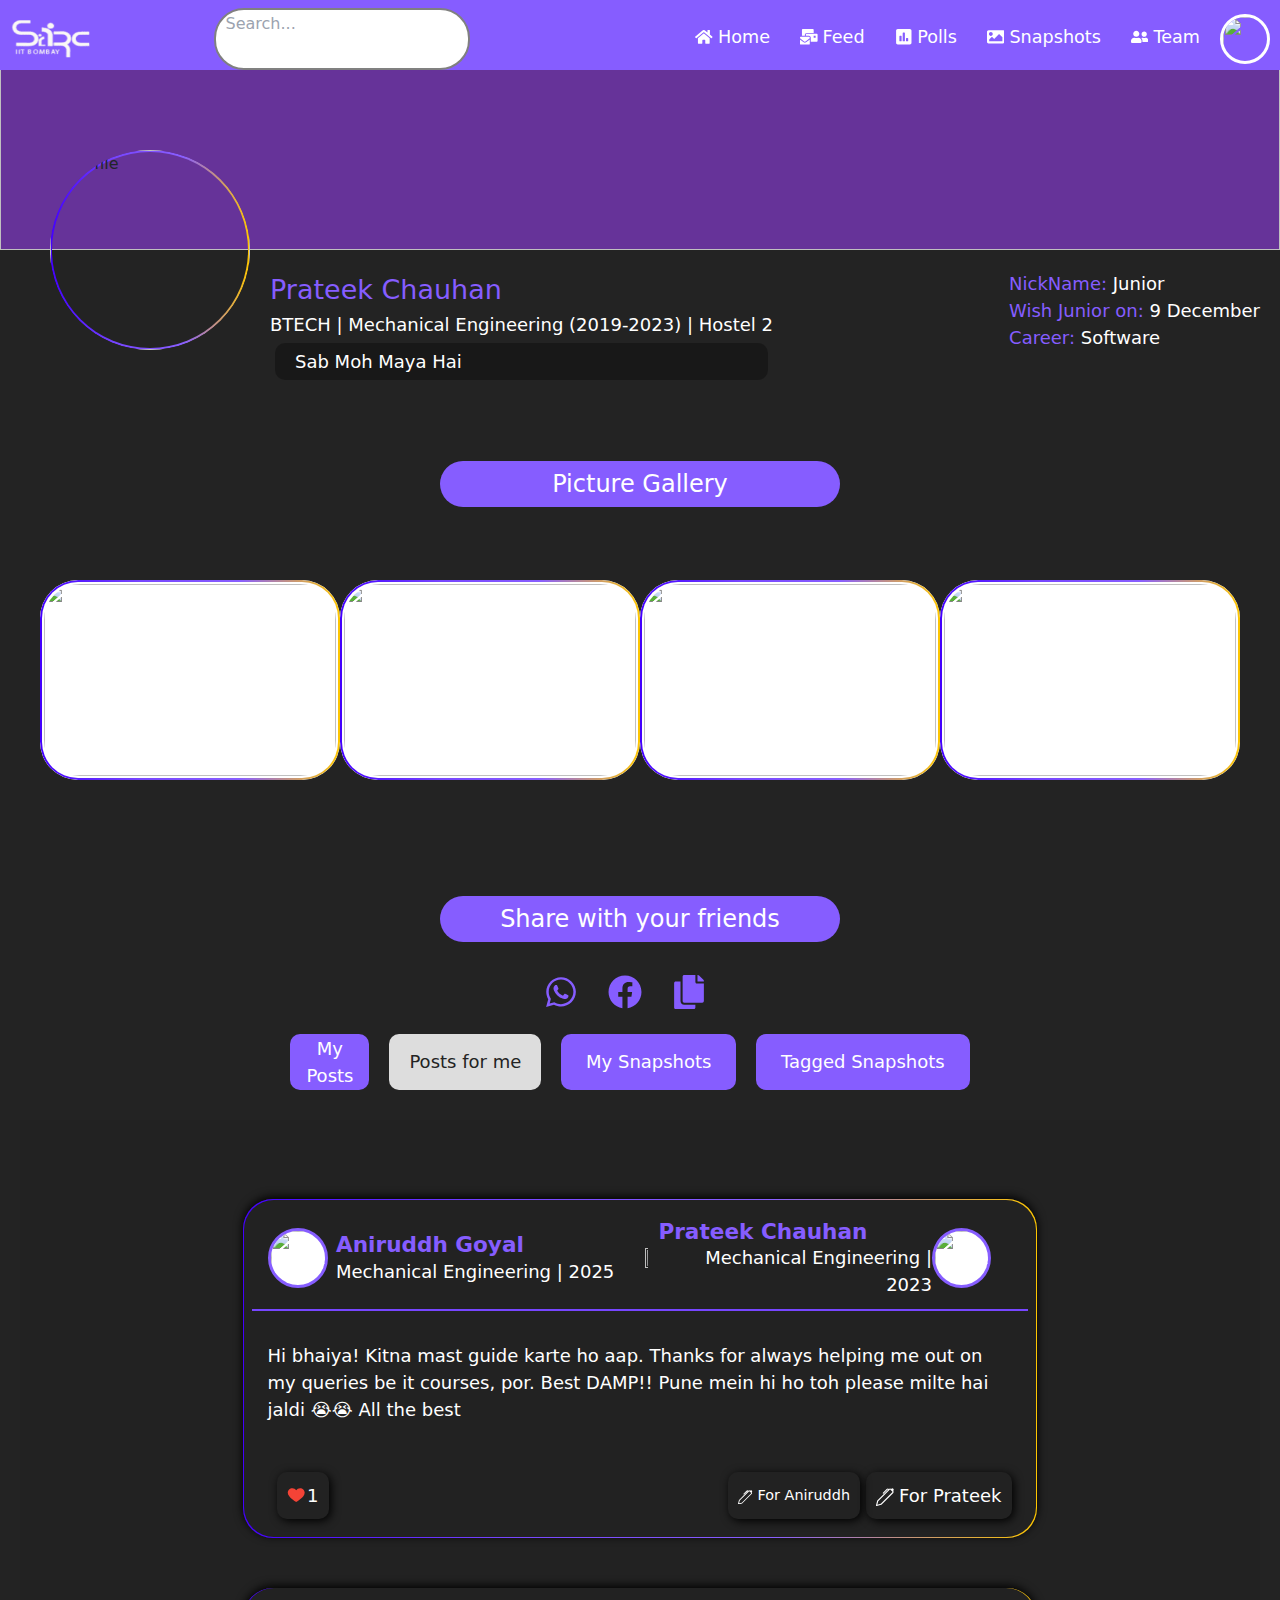
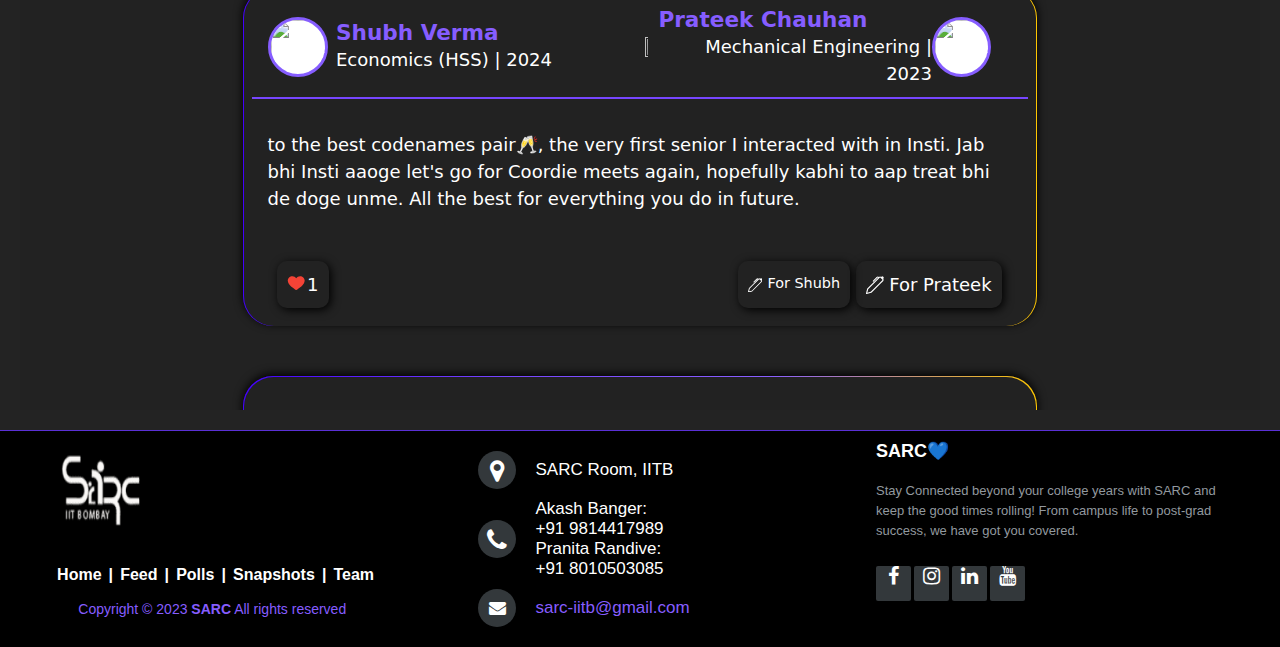
==== commit 306de6c9: "Update index.html" ====
--- a/index.html
+++ b/index.html
@@ -1529,9 +1529,7 @@
           </div>
         </div>
       </div>
-      <div class="navbar__yb_logo"><img
-          src="[data-uri]">
-      </div>
+      
       <ul class="navbar__links">
         <li><a href="/"><svg stroke="currentColor" fill="currentColor" stroke-width="0" viewBox="0 0 576 512"
               height="1em" width="1em" xmlns="http://www.w3.org/2000/svg">
@@ -5836,4 +5834,4 @@
 </body><grammarly-desktop-integration data-grammarly-shadow-root="true"></grammarly-desktop-integration>
 <script defer="defer" src="main.f72e7905.js"></script>
 
-</html>+</html>
--- a/main.1f7611b5.css
+++ b/main.1f7611b5.css
@@ -1262,7 +1262,6 @@
 }
 
 .DisplayPost_PostHeader__UHYgk {
-  height: 25%;
   align-items: center;
   border-bottom: 2px solid #7746ff;
   display: flex;
@@ -1284,15 +1283,11 @@
 
 .DisplayPost_PostHeaderLeftText__CCqVJ h3,.DisplayPost_PostHeaderRightText__PODTN h3 {
   color: #865dff;
-  font-size: 26px;
+  font-size: larger;
   font-weight: 700;
   margin: 0
 }
 
-.DisplayPost_PostHeaderLeftText__CCqVJ p,.DisplayPost_PostHeaderRightText__PODTN p {
-  
-  font-size: 22px;
-}
 
 
 .DisplayPost_PostHeaderRight__nxuvj {
@@ -1399,7 +1394,7 @@
 
 .DisplayPost_PostContent__G34X5 {
   padding: 2%;
-  font-size: 24px;
+  font-size: 18px;
 }
 
 @media only screen and (max-width: 600px) {
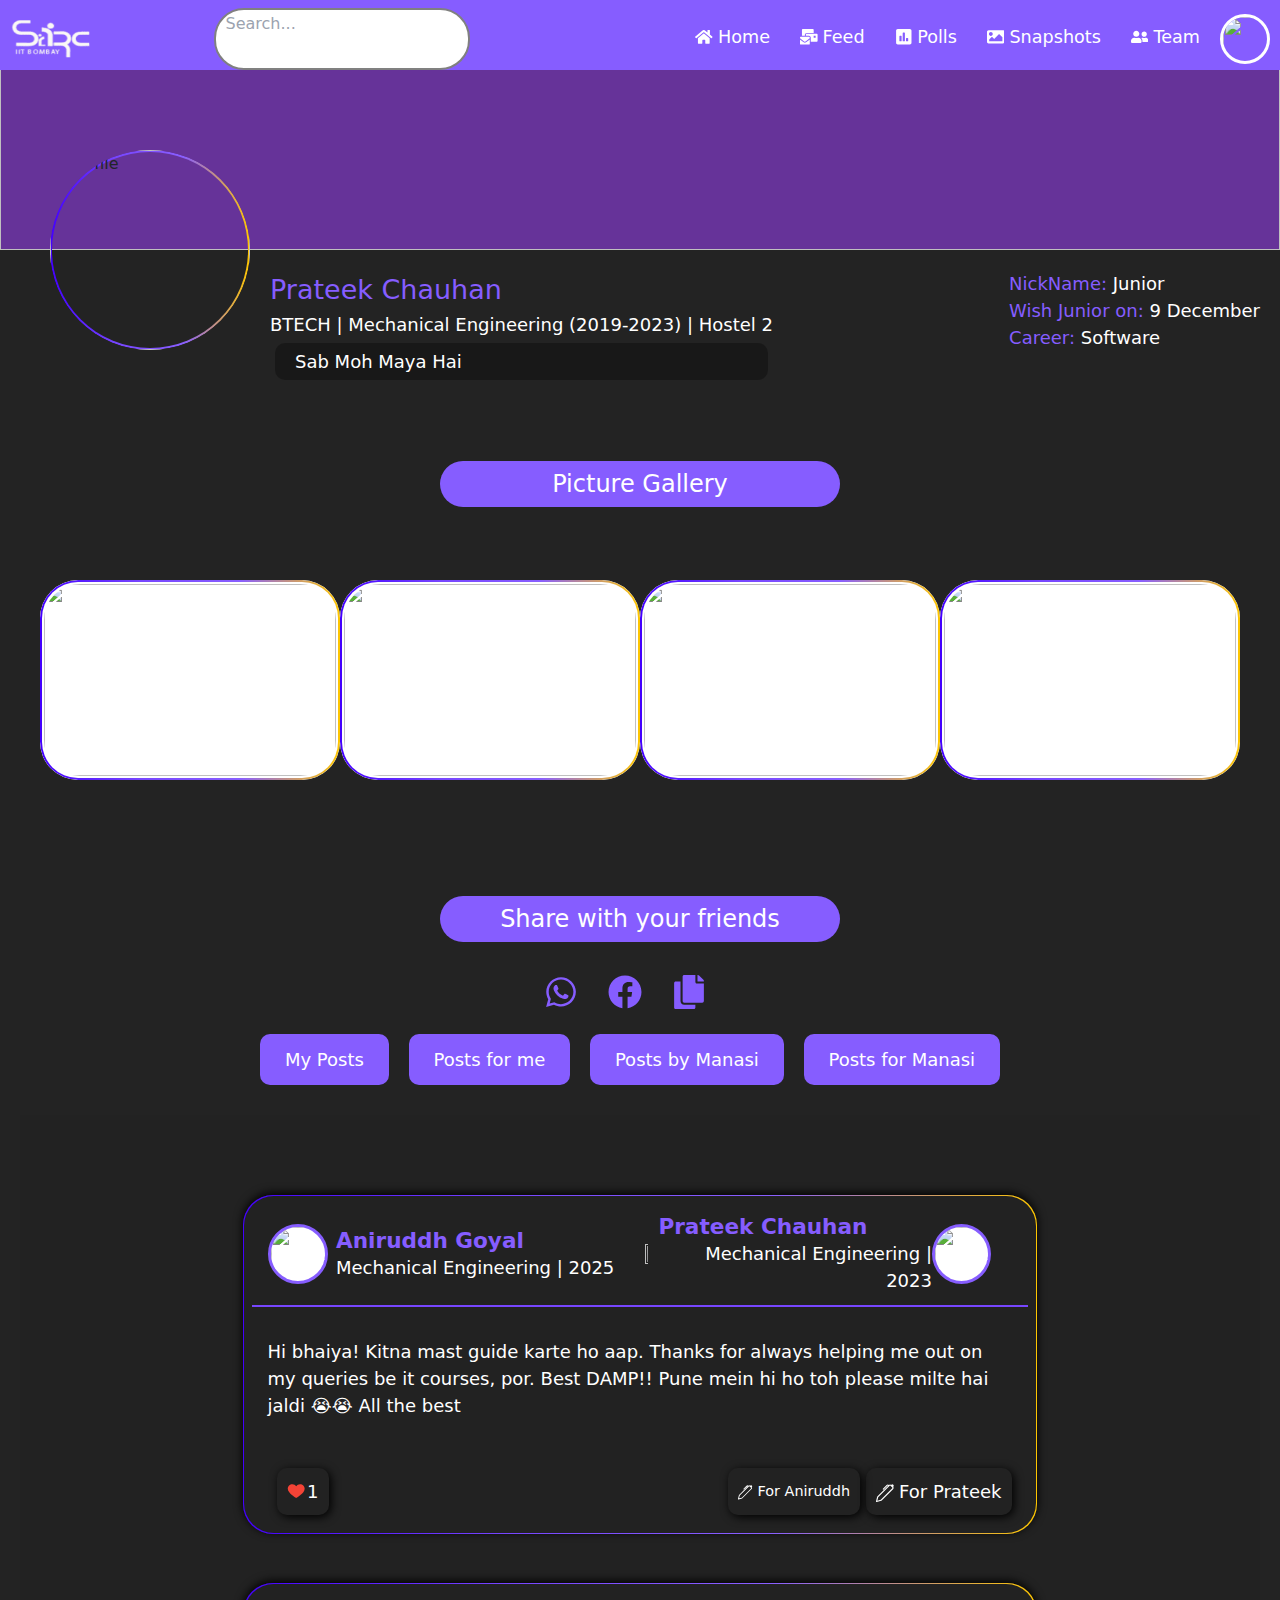
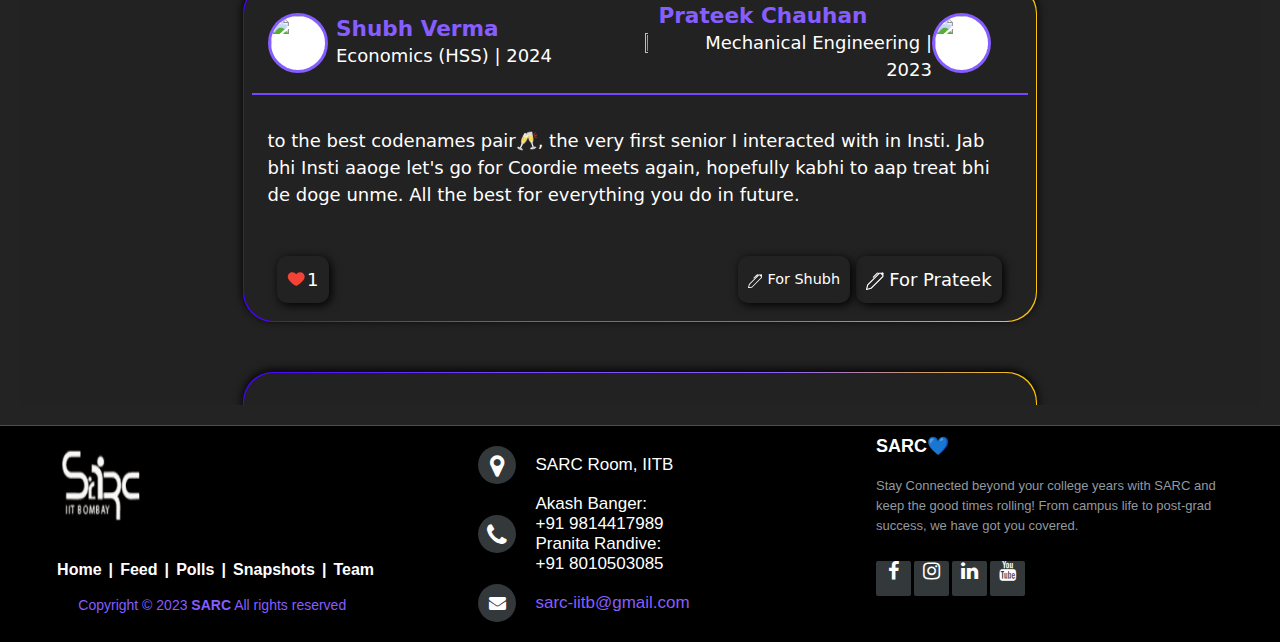
==== commit a5024aa4: "Update index.html" ====
--- a/index.html
+++ b/index.html
@@ -1645,9 +1645,12 @@
               </path>
             </svg></div>
         </div>
-        <div class="Profile_tabContainer__TOvXk"><a href="./my posts.html"><button class="Profile_tabButton__OZirG">My Posts</button></a>
-          <button class="Profile_activeTab__56gsN">Posts for me</button><button class="Profile_tabButton__OZirG">My
-            Snapshots</button><button class="Profile_tabButton__OZirG">Tagged Snapshots</button></div>
+        <div class="Profile_tabContainer__TOvXk">
+          <a class="Profile_tabButton__OZirG" href="./my posts.html"><button >My Posts</button></a>
+          <a class="Profile_tabButton__OZirG" href="index.html"><button >Posts for me</button></a>
+          <a class="Profile_tabButton__OZirG" href="./posts_by_manasi.html"><button >Posts by Manasi</button></a>
+          <a class="Profile_tabButton__OZirG" href="./posts_for_manasi.html"><button>Posts for Manasi</button></a>
+        </div>
         <div class="Profile_tabContent__f6wd3">
           <div class="Feed_ChildContainer__LtTS-">
             <div class="FeedContainerPosts_FeedContainer__ZBWrb">
